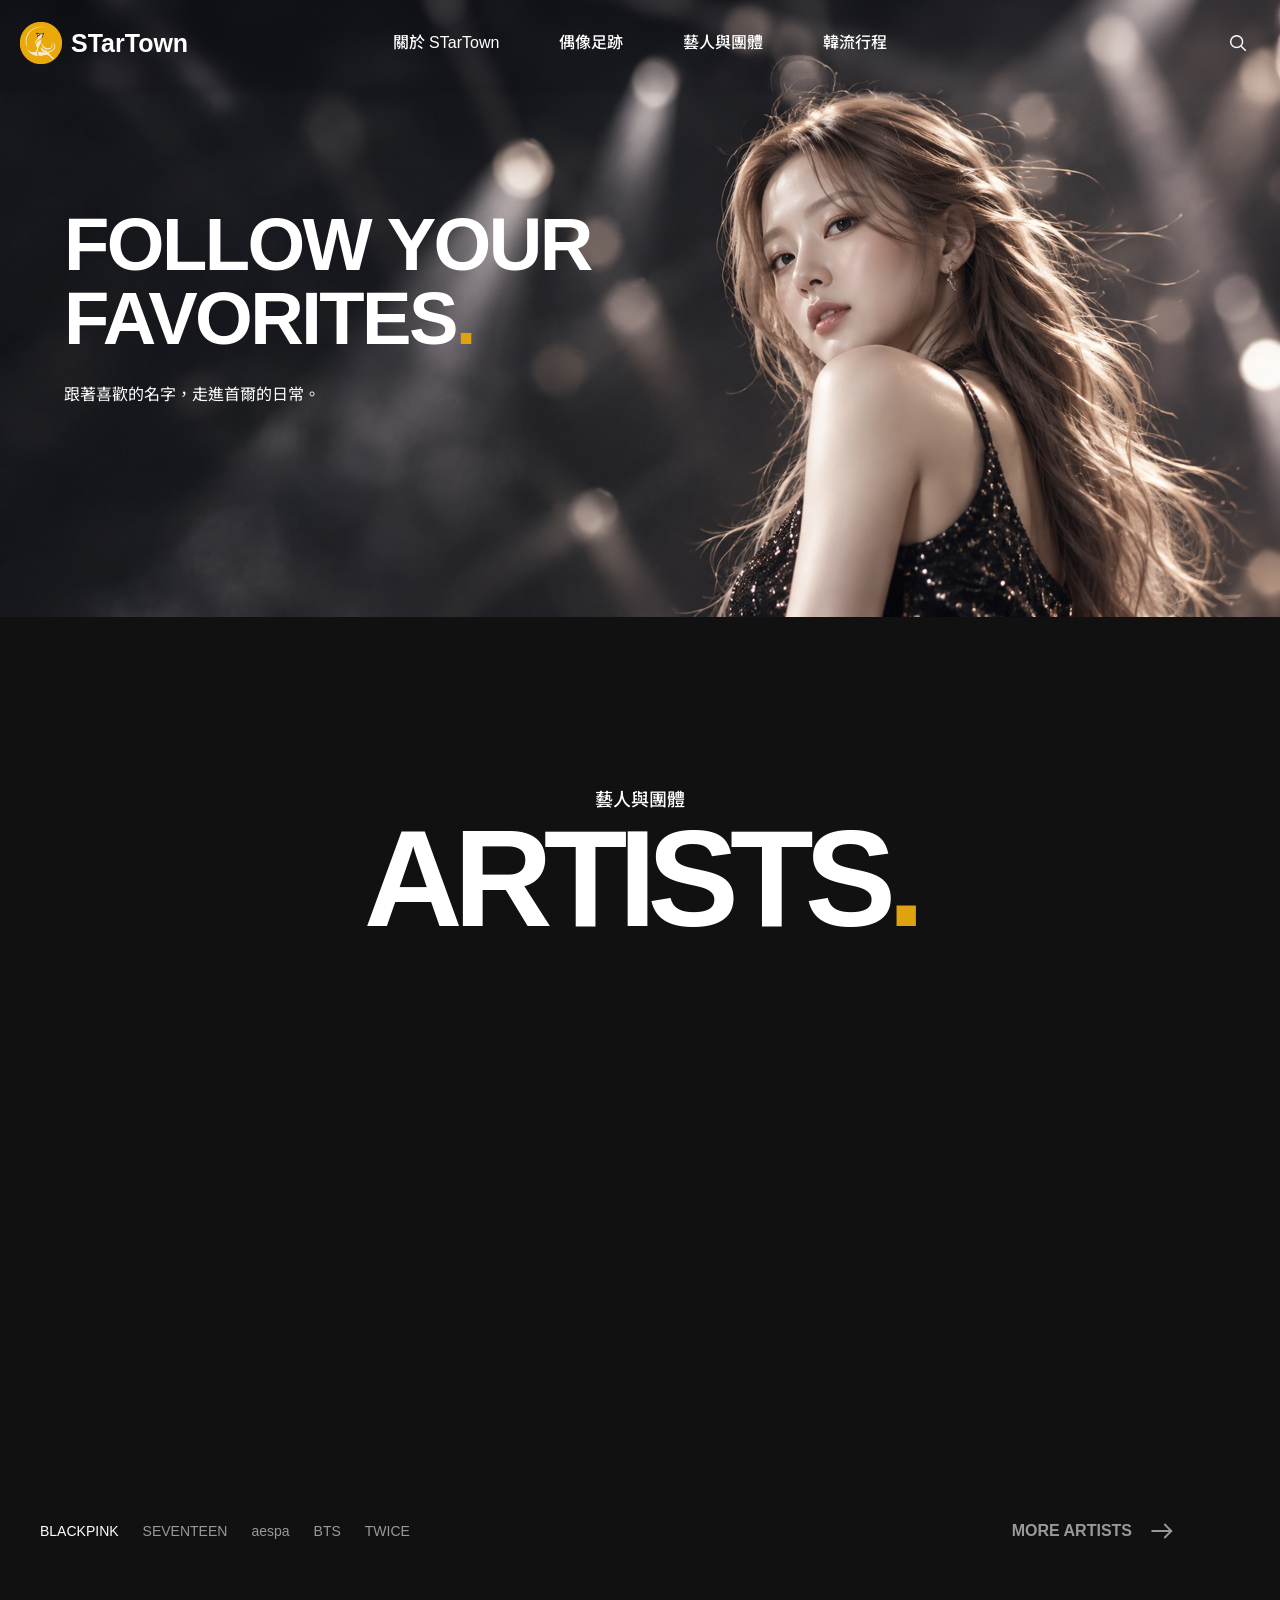
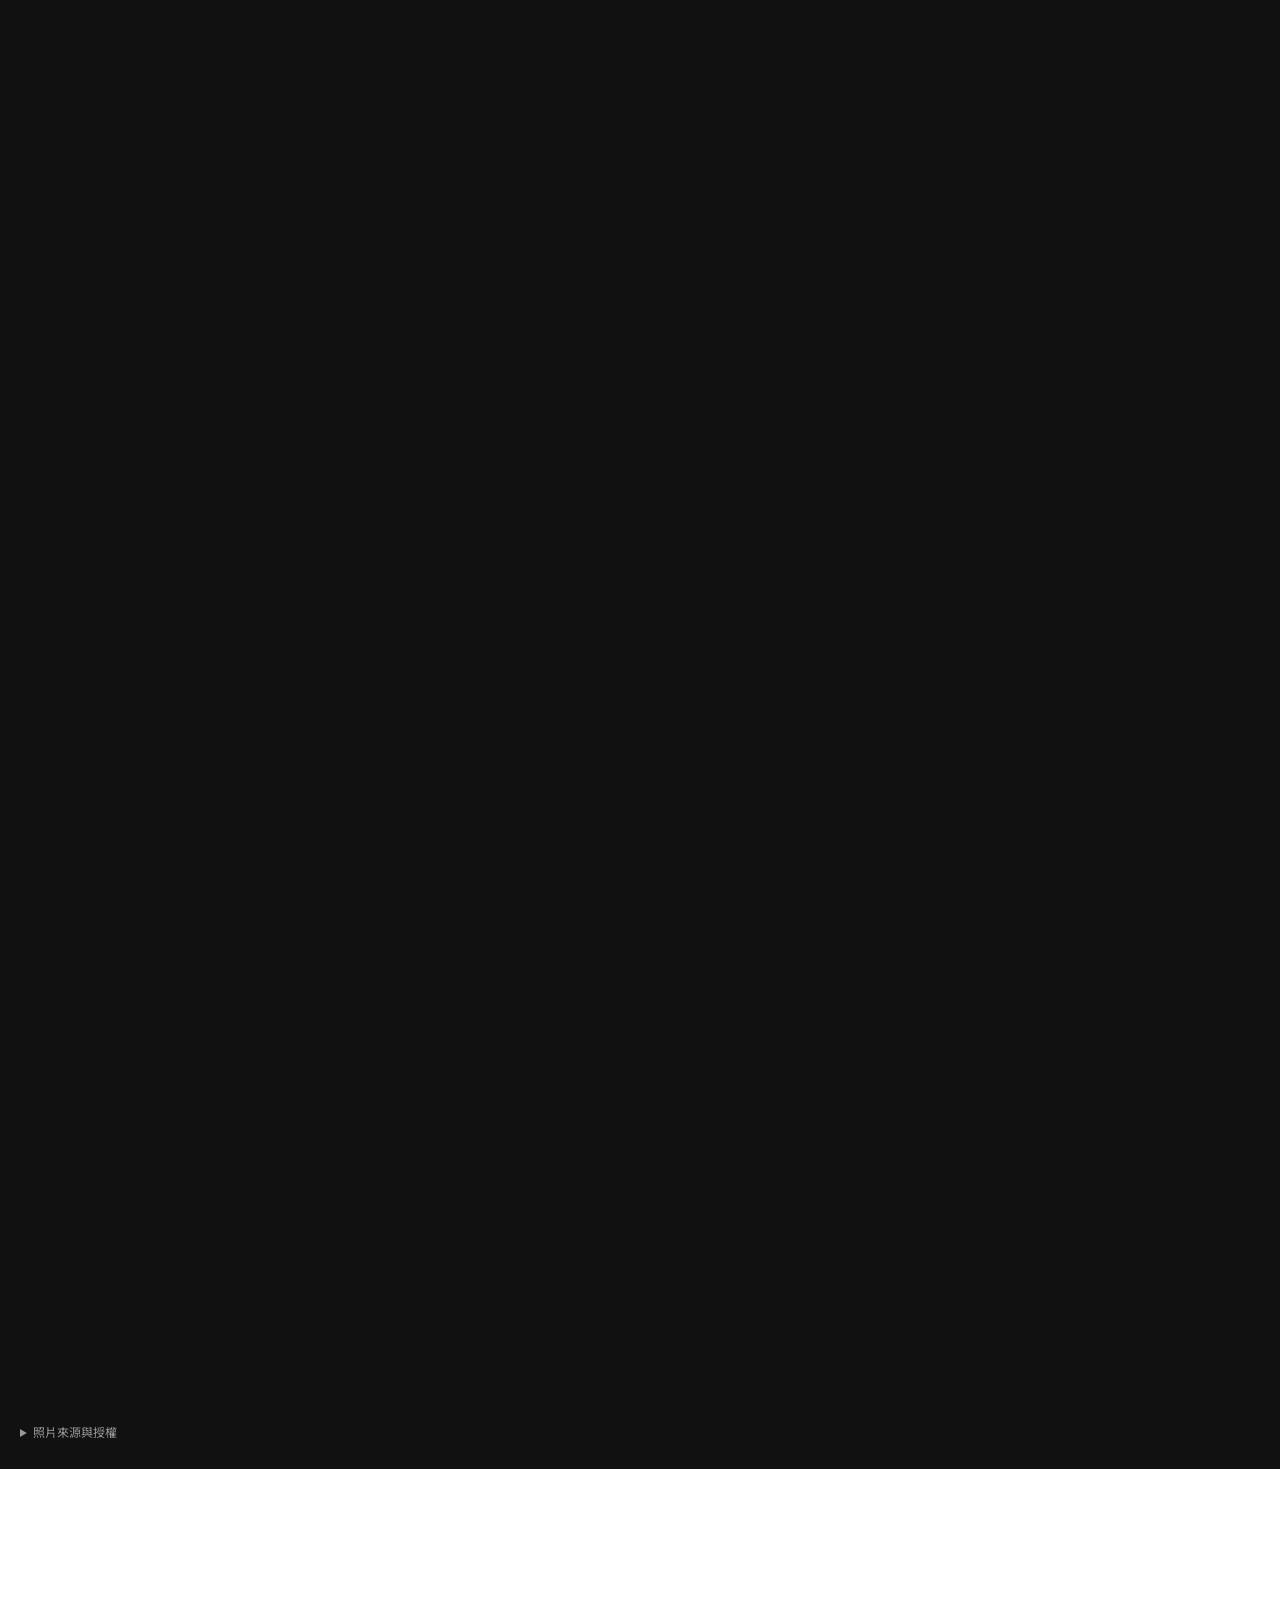
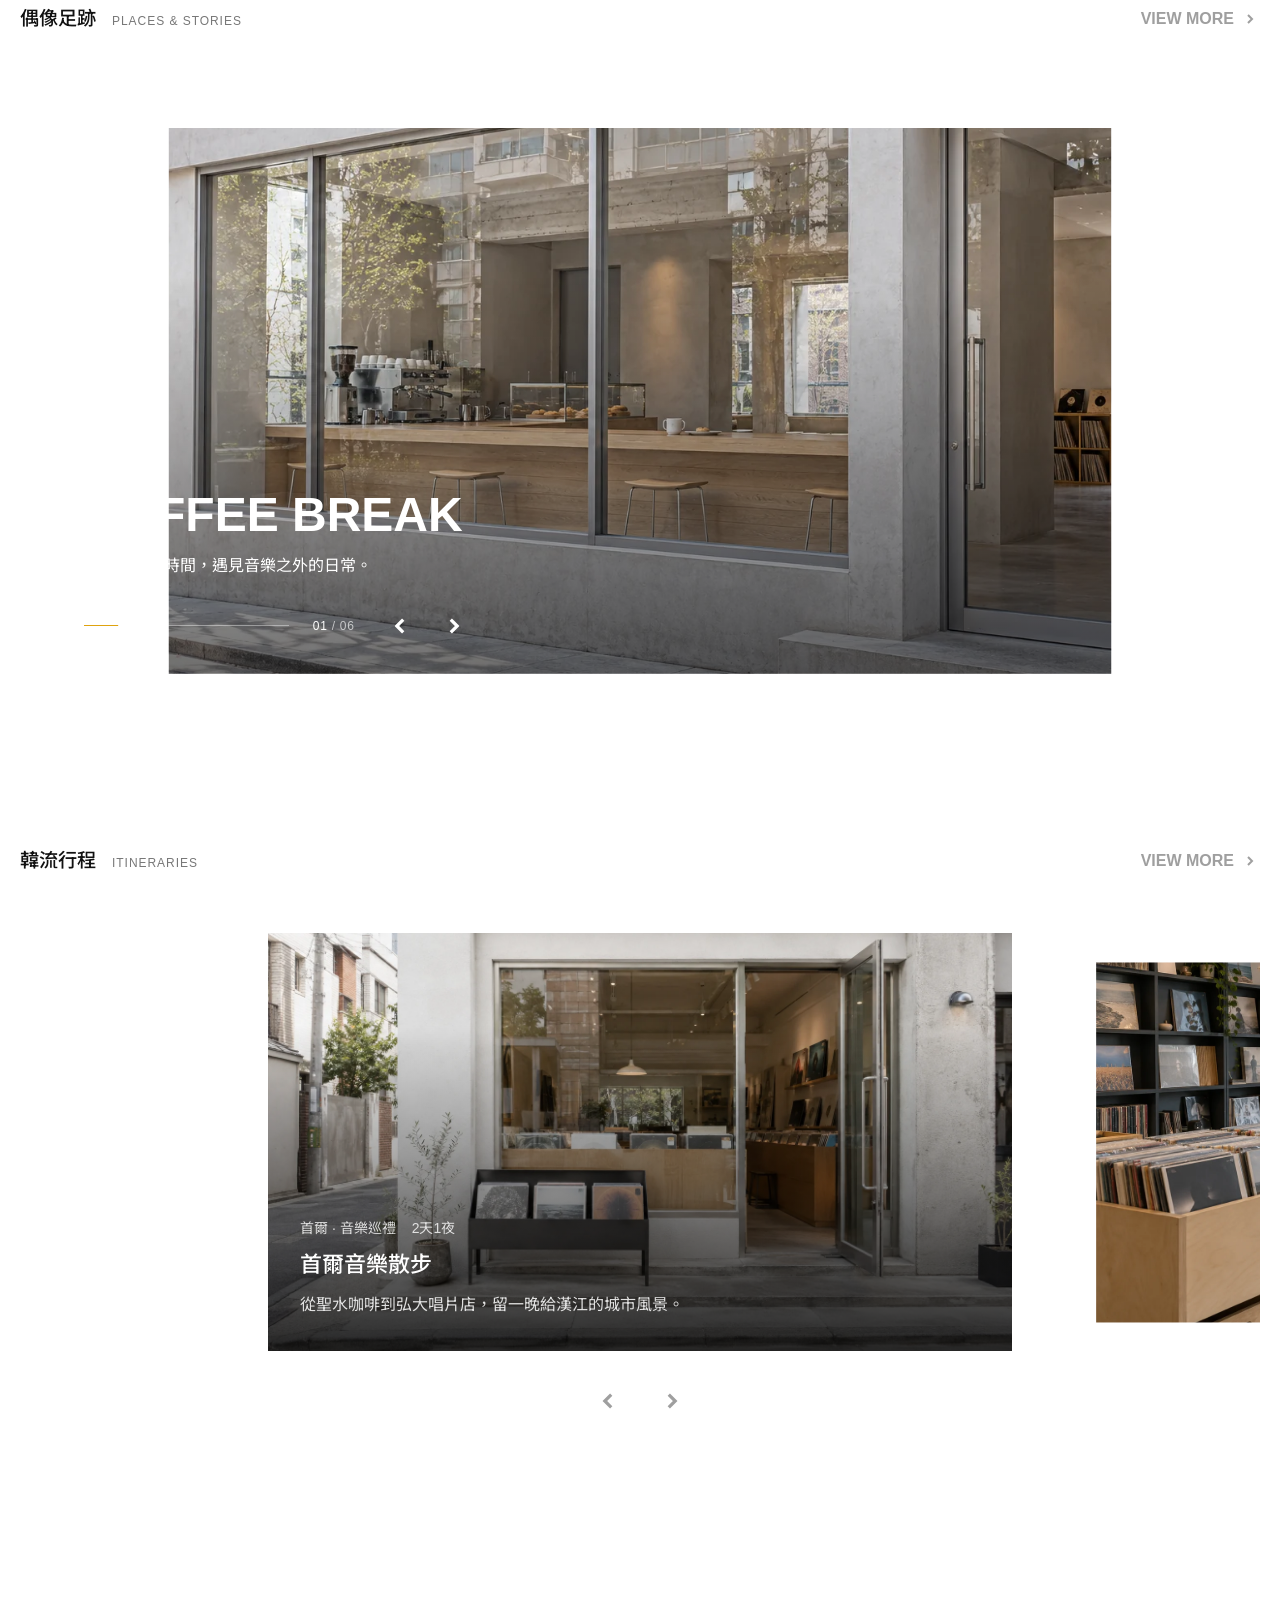
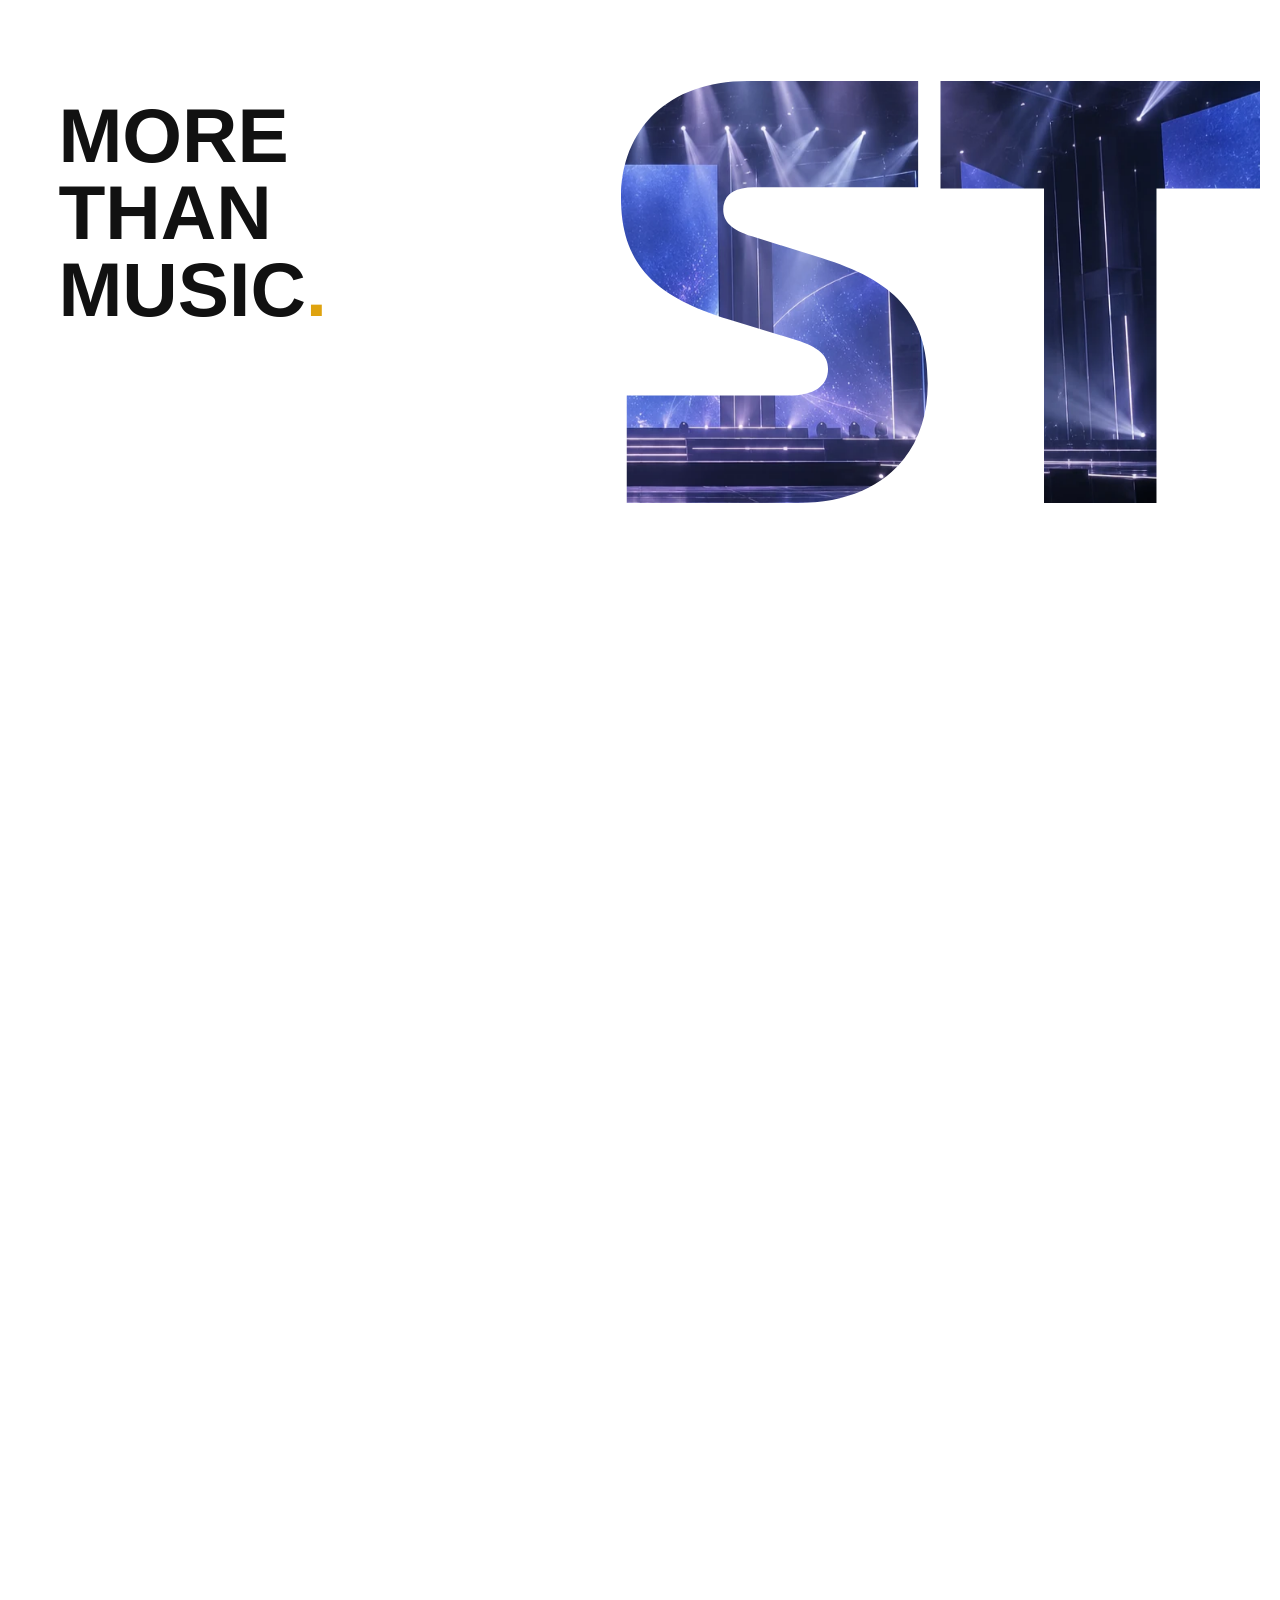
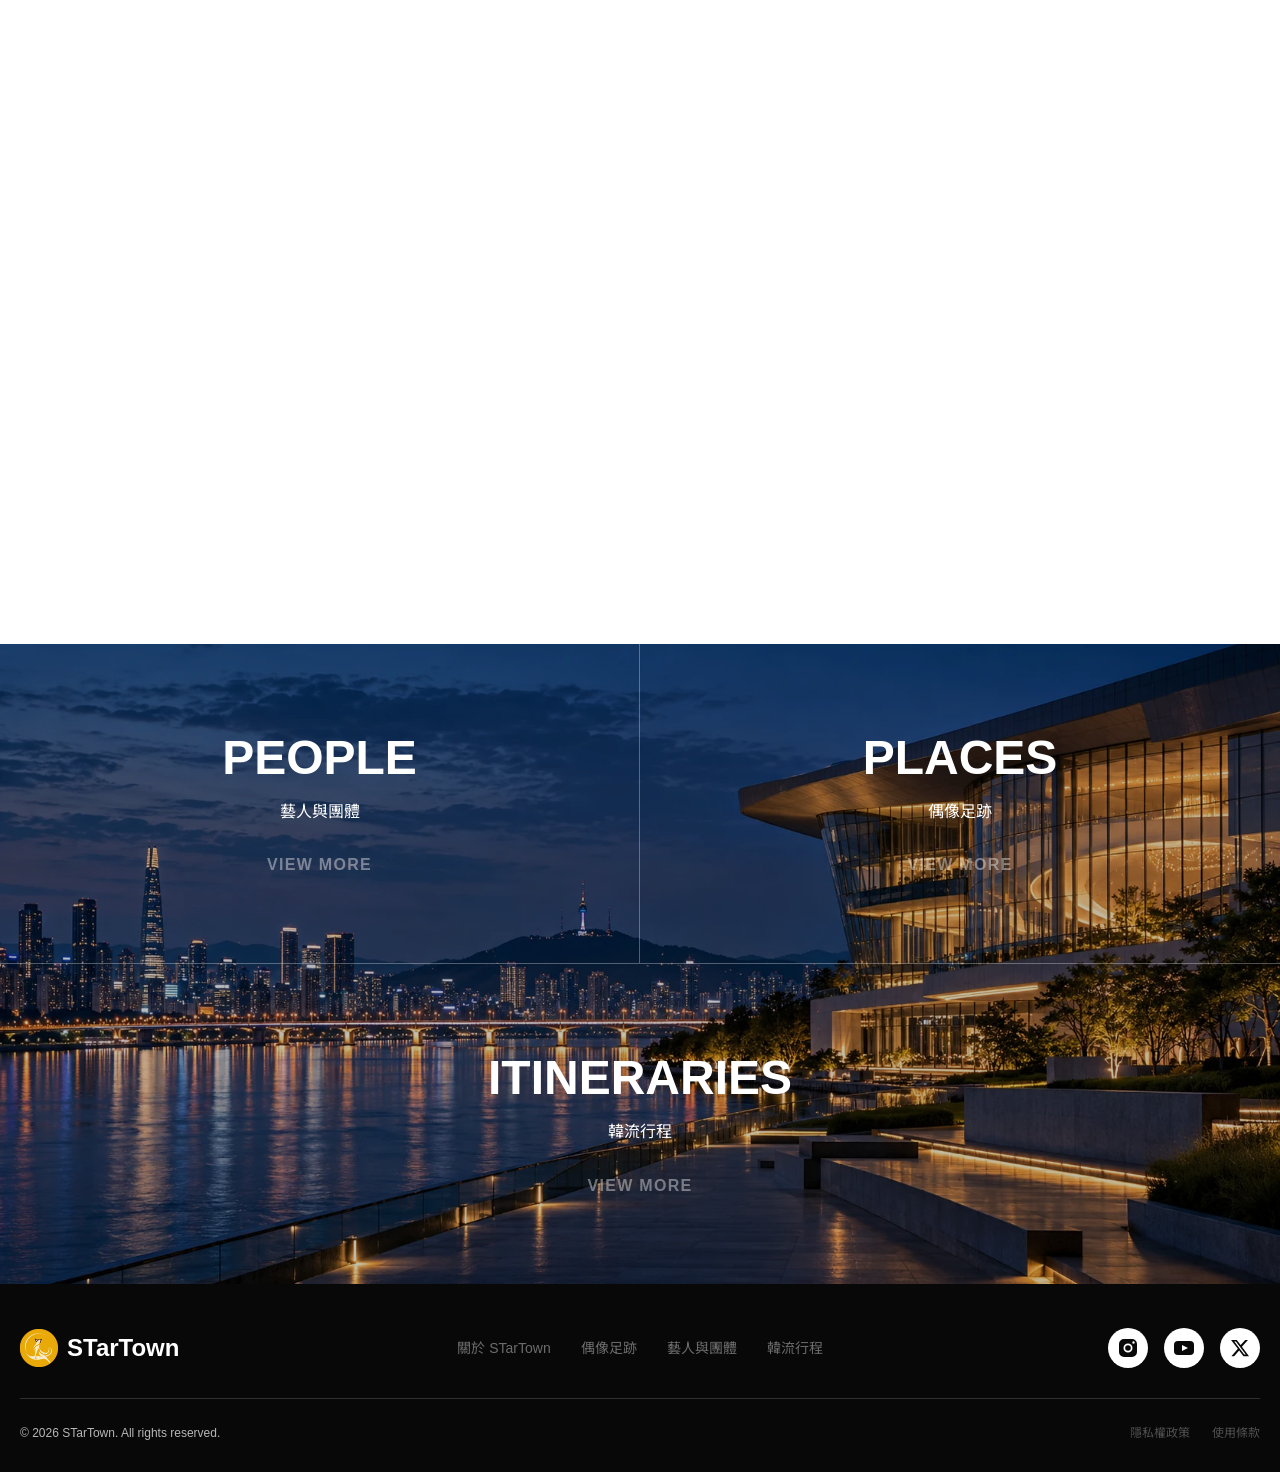
==== index.html @ cb8d9788 "Fix mobile itinerary entrance flicker" ====
<!doctype html>
<!-- Generated from pages/index.html; edit pages/ and templates/, then run npm run build. -->
<html lang="zh-Hant">
<head>
  <meta charset="utf-8">
  <meta name="viewport" content="width=device-width, initial-scale=1">
  <meta name="description" content="STarTown 是關於 K-POP 與韓國文化的內容平台。探索偶像足跡、藝人與團體，以及音樂、城市和日常交織的韓流故事。">
  <meta name="theme-color" content="#ffffff">
  <meta property="og:type" content="website">
  <meta property="og:title" content="STarTown — K-POP on Repeat">
  <meta property="og:description" content="跟著星光，探索韓流日常。音樂、人物與城市，從這裡開始。">
  <meta property="og:image" content="images/home/city.webp">
  <title>STarTown｜K-POP、偶像足跡與韓流文化</title>
  <link rel="icon" href="images/logo.png" type="image/png">
  <link rel="preload" href="images/home/banner.jpg" as="image" fetchpriority="high">
  <link rel="stylesheet" href="css/fonts.css?v=1">
  <link rel="stylesheet" href="css/common.css?v=12">
  <link rel="stylesheet" href="css/cms-header.css?v=28">
  <link rel="stylesheet" href="css/index.css?v=104">
  <link rel="stylesheet" href="css/cms-footer.css?v=11">
  <script src="js/vendor/swiper-bundle.min.js" defer></script>
  <script src="js/vendor/gsap.min.js?v=3.15.0" defer></script>
  <script src="js/vendor/ScrollTrigger.min.js?v=3.15.0" defer></script>
  <script src="js/common.js?v=17" defer></script>
  <script src="js/index.js?v=43" defer></script>
</head>
<body>
  <!-- Shared header: edit this template for every page. -->
  <header class="top-bar" id="top-bar">
    <button class="search-backdrop" type="button" tabindex="-1" aria-hidden="true"></button>
    <nav aria-label="主選單">
      <div class="wrap">
        <div class="logo">
          <a href="#" aria-label="STarTown 首頁"><img src="images/logo.png" width="595" height="595" alt=""><span>STarTown</span></a>
        </div>
        <div class="menu">
          <div class="sjj_nav">
            <ul class="sjj_nav_ul">
              <li><a href="#">關於 STarTown</a></li>
              <li><a href="#">偶像足跡</a></li>
              <li><a href="#">藝人與團體</a></li>
              <li><a href="#">韓流行程</a></li>
            </ul>
          </div>
        </div>
      <form class="search" id="site-search" role="search" action="#" hidden>
        <label class="sr-only" for="site-query">搜尋藝人、地點或行程</label>
        <div class="wrap">
          <div class="search_box">
            <input id="site-query" name="q" type="search" aria-label="搜尋藝人、地點或行程" placeholder="搜尋藝人、地點或行程" autocomplete="off" enterkeyhint="search">
            <button type="submit" aria-label="搜尋"><svg viewBox="0 0 32 24" aria-hidden="true"><path d="M2 12h27M20 3l9 9-9 9"/></svg></button>
            <button class="search-dismiss" type="button" aria-label="關閉搜尋"><svg viewBox="0 0 24 24" aria-hidden="true"><path d="m6 6 12 12M18 6 6 18"/></svg></button>
          </div>
        </div>
      </form>
        <div class="links">
          <div class="links_search">
            <button class="util-btn search-toggle" type="button" aria-label="開啟搜尋" aria-expanded="false" aria-controls="site-search"><svg class="search-icon" viewBox="0 0 24 24" aria-hidden="true"><circle cx="10.5" cy="10.5" r="6.5"/><path d="m15.5 15.5 5 5"/></svg></button>
          </div>
        </div>
      </div>
      <div class="sp_header">
        <button class="sp_nav" type="button" aria-label="開啟選單" aria-expanded="false"><span></span><span></span><span></span></button>
      </div>
    </nav>
  </header>
  <main>
    <section class="banner" aria-label="STarTown 韓流探索">
      <picture><img src="images/home/banner.jpg" width="1942" height="809" alt="深灰舞台光影中，淺棕髮女子回眸的原創韓流時裝形象" fetchpriority="high" decoding="async"></picture>
      <div class="txt">
        <div class="wrap">
          <h1><span><span>FOLLOW YOUR</span></span><span><span>FAVORITES<span class="dot">.</span></span></span></h1>
          <p class="tw">跟著喜歡的名字，走進首爾的日常。</p>
        </div>
      </div>
    </section>
    <section class="ind_A sec">
      <div class="stage">
        <div class="wrap">
          <div class="heading"><h2>藝人與團體</h2><p aria-hidden="true">ARTISTS<span>.</span></p></div>
          <div class="deck" role="group" aria-label="探索藝人與團體">
            <article class="item"><h3>BLACKPINK</h3><p class="sub">Music, style &amp; a world of their own.</p><div class="pic"><img src="images/home/artists/blackpink.webp" width="1600" height="1012" alt="BLACKPINK 彩色團體照" decoding="async" loading="lazy"><img src="images/home/artists/blackpink.webp" width="1600" height="1012" alt="" aria-hidden="true" class="color" decoding="async" loading="lazy"></div><a class="link" href="#" aria-label="認識 BLACKPINK"></a></article>
            <article class="item"><h3>SEVENTEEN</h3><p class="sub">Different voices. One shared rhythm.</p><div class="pic"><img src="images/home/artists/seventeen.webp" width="1107" height="668" alt="SEVENTEEN 彩色團體照" decoding="async" loading="lazy"><img src="images/home/artists/seventeen.webp" width="1107" height="668" alt="" aria-hidden="true" class="color" decoding="async" loading="lazy"></div><a class="link" href="#" aria-label="認識 SEVENTEEN"></a></article>
            <article class="item"><h3>aespa</h3><p class="sub">A new world, beyond the ordinary.</p><div class="pic"><img src="images/home/artists/aespa.webp" width="1600" height="866" alt="aespa 彩色團體照" decoding="async" loading="lazy"><img src="images/home/artists/aespa.webp" width="1600" height="866" alt="" aria-hidden="true" class="color" decoding="async" loading="lazy"></div><a class="link" href="#" aria-label="認識 aespa"></a></article>
            <article class="item"><h3>BTS</h3><p class="sub">Every song begins another story.</p><div class="pic"><img src="images/home/artists/bts.webp" width="1600" height="900" alt="BTS 彩色團體照" decoding="async" loading="lazy"><img src="images/home/artists/bts.webp" width="1600" height="900" alt="" aria-hidden="true" class="color" decoding="async" loading="lazy"></div><a class="link" href="#" aria-label="認識 BTS"></a></article>
            <article class="item"><h3>TWICE</h3><p class="sub">Find a little more joy in every beat.</p><div class="pic"><img src="images/artists/twice.png" width="960" height="647" alt="TWICE 彩色團體照" decoding="async" loading="lazy"><img src="images/artists/twice.png" width="960" height="647" alt="" aria-hidden="true" class="color" decoding="async" loading="lazy"></div><a class="link" href="#" aria-label="認識 TWICE"></a></article>
          </div>
          <div class="foot"><div class="pick" role="group" aria-label="選擇藝人"><button type="button" aria-pressed="true">BLACKPINK</button><button type="button" aria-pressed="false">SEVENTEEN</button><button type="button" aria-pressed="false">aespa</button><button type="button" aria-pressed="false">BTS</button><button type="button" aria-pressed="false">TWICE</button></div><a class="all" href="#"><span>MORE ARTISTS</span><svg viewBox="0 0 24 24" aria-hidden="true"><path d="M3 12h17M14 6l6 6-6 6"/></svg></a></div>
        </div>
      </div>
      <div class="wrap">
        <details class="credits"><summary>照片來源與授權</summary><ul>
          <li>BLACKPINK：© TV10 (티비텐) · <a href="#" rel="noopener noreferrer license">CC BY 3.0</a> · <a href="#" rel="noopener noreferrer">原始來源</a>。等比縮放、WebP 轉檔／版面裁切及輕微色彩、明暗調整。</li>
          <li>BTS：© Dispatch · <a href="#" rel="noopener noreferrer license">CC BY 3.0</a> · <a href="#" rel="noopener noreferrer">原始來源</a>。等比縮放、WebP 轉檔／版面裁切及輕微色彩、明暗調整。</li>
          <li>aespa：© 10Asia · <a href="#" rel="noopener noreferrer license">CC BY 3.0</a> · <a href="#" rel="noopener noreferrer">原始來源</a>。等比縮放、WebP 轉檔／版面裁切及輕微色彩、明暗調整。</li>
          <li>SEVENTEEN：© Seventeen · <a href="#" rel="noopener noreferrer license">CC BY 3.0</a> · <a href="#" rel="noopener noreferrer">原始來源</a>。等比縮放、WebP 轉檔／版面裁切及輕微色彩、明暗調整。</li>
          <li>TWICE：© On the street · <a href="#" rel="noopener noreferrer license">CC BY 3.0</a> · <a href="#" rel="noopener noreferrer">原始來源</a>。等比縮放／版面裁切。</li>
        </ul></details></div>
    </section>
    <section class="ind_B sec">
      <div class="wrap">
        <div class="head"><div class="title"><h2>偶像足跡</h2><p class="en" aria-hidden="true">PLACES &amp; STORIES</p></div><a class="more" href="#"><span>VIEW MORE</span><svg width="20" height="20" viewBox="0 0 20 20" fill="none" aria-hidden="true"><path d="M8 6L12 10L8 14" stroke="currentColor" stroke-width="2"/></svg></a></div>
        <div class="stage">
        <div class="reel swiper" role="region" aria-roledescription="輪播" aria-label="偶像足跡">
          <div class="swiper-wrapper">
<figure class="swiper-slide"><div class="pic"><img src="images/places/soft/cafe-front.webp" width="1536" height="1024" alt="灰白門面與淺木吧台相映的聖水風格咖啡店外觀" loading="lazy" decoding="async"></div><figcaption class="txt"><h3 class="en">COFFEE BREAK</h3><p class="desc">一杯咖啡的時間，遇見音樂之外的日常。</p></figcaption><a class="link" href="#" aria-label="探索聖水的咖啡日常"></a></figure><figure class="swiper-slide"><div class="pic"><img src="images/trips/yeonnam.webp" width="1536" height="1024" alt="柔和日光下延南洞風格的現代街角與小店" loading="lazy" decoding="async"></div><figcaption class="txt"><h3 class="en">SLOW AFTERNOON</h3><p class="desc">轉進綠意環繞的街角，收藏自己的城市節奏。</p></figcaption><a class="link" href="#" aria-label="探索延南洞的午後散步"></a></figure><figure class="swiper-slide"><div class="pic"><img src="images/places/soft/gwanghwamun.webp" width="1536" height="1024" alt="淡灰藍天空下的光化門風格廣場與韓式城門" loading="lazy" decoding="async"></div><figcaption class="txt"><h3 class="en">A CITY TO REMEMBER</h3><p class="desc">沿著喜歡的畫面，發現這座城市不同的樣子。</p></figcaption><a class="link" href="#" aria-label="探索走進熟悉的首爾風景"></a></figure><figure class="swiper-slide"><div class="pic"><img src="images/places/soft/hangang-walk.webp" width="1536" height="1024" alt="柔和日光下的漢江步道、河面與遠方橋梁" loading="lazy" decoding="async"></div><figcaption class="txt"><h3 class="en">AFTER THE MUSIC</h3><p class="desc">從舞台走向城市，留一點時間給河畔的晚風。</p></figcaption><a class="link" href="#" aria-label="探索漢江邊，讓日常慢下來"></a></figure><figure class="swiper-slide"><div class="pic"><img src="images/places/soft/bukchon.webp" width="1536" height="1024" alt="淡色天空下的韓屋屋簷、石牆與安靜巷弄" loading="lazy" decoding="async"></div><figcaption class="txt"><h3 class="en">AROUND THE CORNER</h3><p class="desc">穿過屋簷與石板路，聽見首爾溫柔的聲音。</p></figcaption><a class="link" href="#" aria-label="探索韓屋巷弄裡的日常"></a></figure><figure class="swiper-slide"><div class="pic"><img src="images/places/soft/listening-room.webp" width="1536" height="1024" alt="自然日光照進灰白聆聽空間、木櫃與黑膠唱盤" loading="lazy" decoding="async"></div><figcaption class="txt"><h3 class="en">JUST PRESS PLAY</h3><p class="desc">放一張唱片，慢慢聽見這座城市的聲音。</p></figcaption><a class="link" href="#" aria-label="探索把首爾放進播放清單"></a></figure></div></div>
        <div class="ctrl"><div class="progress" role="progressbar" aria-label="偶像足跡輪播位置" aria-valuemin="1" aria-valuemax="6" aria-valuenow="1"><span></span></div><span class="count"><b>01</b> / 06</span><div class="arrows"><button class="prev" type="button" aria-label="上一個足跡"><svg width="32" height="32" viewBox="0 0 20 20" fill="none" aria-hidden="true"><path d="M8 6L12 10L8 14" stroke="currentColor" stroke-width="2"/></svg></button><button class="next" type="button" aria-label="下一個足跡"><svg width="32" height="32" viewBox="0 0 20 20" fill="none" aria-hidden="true"><path d="M8 6L12 10L8 14" stroke="currentColor" stroke-width="2"/></svg></button></div></div>
        </div>
      </div>
    </section>
    <section class="ind_C sec">
      <div class="wrap">
        <div class="head"><div class="title"><h2>韓流行程</h2><p class="en" aria-hidden="true">ITINERARIES</p></div><a class="more" href="#"><span>VIEW MORE</span><svg width="20" height="20" viewBox="0 0 20 20" fill="none" aria-hidden="true"><path d="M8 6L12 10L8 14" stroke="currentColor" stroke-width="2"/></svg></a></div>
        <div class="rail swiper" role="region" aria-roledescription="輪播" aria-label="韓流行程" tabindex="0">
          <div class="swiper-wrapper">
            <article class="item swiper-slide"><div class="face">
              <div class="pic"><img src="images/trips/record-walk.webp" width="1536" height="1024" alt="柔和日光下的首爾風格唱片店入口與簡潔的唱片陳列" loading="lazy" decoding="async"></div>
              <div class="txt"><p class="meta"><span>首爾 · 音樂巡禮</span><span class="days">2天1夜</span></p><h3>首爾音樂散步</h3><p class="desc">從聖水咖啡到弘大唱片店，留一晚給漢江的城市風景。</p></div>
              <a class="link" href="#" aria-label="查看行程：首爾音樂散步"></a>
            </div></article>
            <article class="item swiper-slide"><div class="face">
              <div class="pic"><img src="images/trips/record-shop.webp" width="1536" height="1024" alt="中性色調的唱片店內部與整齊的黑膠唱片木櫃" loading="lazy" decoding="async"></div>
              <div class="txt"><p class="meta"><span>首爾 · 音樂巡禮</span><span class="days">1日遊</span></p><h3>弘大唱片店巡禮</h3><p class="desc">走訪弘大的唱片店與聆聽空間，用一天收藏首爾的音樂日常。</p></div>
              <a class="link" href="#" aria-label="查看行程：弘大唱片店巡禮"></a>
            </div></article>
            <article class="item swiper-slide"><div class="face">
              <div class="pic"><img src="images/trips/hangang.webp" width="1536" height="1024" alt="淡色暮空下的漢江河面、河岸步道與遠方城市輪廓" loading="lazy" decoding="async"></div>
              <div class="txt"><p class="meta"><span>首爾 · 城市漫遊</span><span class="days">半日遊</span></p><h3>漢江日落半日遊</h3><p class="desc">午後沿著漢江慢慢走，等一場日落，再看河岸亮起燈光。</p></div>
              <a class="link" href="#" aria-label="查看行程：漢江日落半日遊"></a>
            </div></article>
            <article class="item swiper-slide"><div class="face">
              <div class="pic"><img src="images/trips/concert-weekend.webp" width="1536" height="1024" alt="灰藍舞台光下的演唱會觀眾席與遠方舞台" loading="lazy" decoding="async"></div>
              <div class="txt"><p class="meta"><span>首爾 · 音樂巡禮</span><span class="days">2天1夜</span></p><h3>演唱會與首爾週末</h3><p class="desc">把演唱會前後的空檔，安排成一個有咖啡與散步的首爾週末。</p></div>
              <a class="link" href="#" aria-label="查看行程：演唱會與首爾週末"></a>
            </div></article>
            <article class="item swiper-slide"><div class="face">
              <div class="pic"><img src="images/trips/city-trip.webp" width="1536" height="1024" alt="中性日光下的首爾風格城市建築與簡潔露台" loading="lazy" decoding="async"></div>
              <div class="txt"><p class="meta"><span>首爾 · 城市漫遊</span><span class="days">3天2夜</span></p><h3>首爾三日慢旅行</h3><p class="desc">用三天的步調，依序收藏首爾的街區、音樂空間與城市夕景。</p></div>
              <a class="link" href="#" aria-label="查看行程：首爾三日慢旅行"></a>
            </div></article>
            <article class="item swiper-slide"><div class="face">
              <div class="pic"><img src="images/trips/window-cafe.webp" width="1536" height="1024" alt="自然窗光下的咖啡杯、淺色木桌與街景" loading="lazy" decoding="async"></div>
              <div class="txt"><p class="meta"><span>首爾 · 咖啡散步</span><span class="days">1日遊</span></p><h3>首爾窗邊咖啡散步</h3><p class="desc">從窗邊的一杯咖啡出發，沿著附近巷弄走進選物小店。</p></div>
              <a class="link" href="#" aria-label="查看行程：首爾窗邊咖啡散步"></a>
            </div></article>
          </div>
        </div>
        <div class="arrows" role="group" aria-label="行程切換" hidden>
          <button class="prev" type="button" aria-label="上一個行程"><svg width="32" height="32" viewBox="0 0 20 20" fill="none" aria-hidden="true"><path d="M8 6L12 10L8 14" stroke="currentColor" stroke-width="2"/></svg></button>
          <button class="next" type="button" aria-label="下一個行程"><svg width="32" height="32" viewBox="0 0 20 20" fill="none" aria-hidden="true"><path d="M8 6L12 10L8 14" stroke="currentColor" stroke-width="2"/></svg></button>
        </div>
      </div>
    </section>
    <section class="ind_D sec">
      <div class="wrap"><div class="stage"><div class="txt"><h2 class="en"><span>MORE</span><span>THAN</span><span>MUSIC<b class="dot">.</b></span></h2><p class="tw">搜尋藝人足跡，收藏想去的地方。<br>用 STarTown APP 規劃你的韓流旅程。</p><a class="more" href="#"><span>VIEW MORE</span><svg width="20" height="20" viewBox="0 0 20 20" fill="none" aria-hidden="true"><path d="M8 6L12 10L8 14" stroke="currentColor" stroke-width="2"/></svg></a></div><div class="mark swiper" role="img" aria-label="ST 字樣中的韓流音樂與城市日常"><div class="swiper-wrapper"><div class="swiper-slide"><img src="images/home/st-stage.webp" width="1536" height="1024" alt="" loading="lazy" decoding="async"></div><div class="swiper-slide"><img src="images/home/st-vinyl.webp" width="1536" height="1024" alt="" loading="lazy" decoding="async"></div><div class="swiper-slide"><img src="images/home/st-studio.webp" width="1536" height="1024" alt="" loading="lazy" decoding="async"></div></div></div></div></div>
    </section>
    <section class="ind_E" aria-label="探索更多 STarTown">
      <div class="bgs" aria-hidden="true"><img class="active" data-bg="places" src="images/home/city.webp" width="1672" height="941" alt="" loading="lazy" decoding="async"><img data-bg="people" src="images/home/footer-sound.webp" width="1672" height="941" alt="" loading="lazy" decoding="async"><img data-bg="stories" src="images/home/footer-culture.webp" width="1672" height="941" alt="" loading="lazy" decoding="async"></div>
      <div class="grid"><article class="item" data-scene="people"><div class="txt"><h2 class="en">PEOPLE</h2><p>藝人與團體</p><span class="view">VIEW MORE</span></div><a class="link" href="#" aria-label="探索藝人與團體"></a></article><article class="item" data-scene="places"><div class="txt"><h2 class="en">PLACES</h2><p>偶像足跡</p><span class="view">VIEW MORE</span></div><a class="link" href="#" aria-label="探索偶像足跡"></a></article><article class="item" data-scene="stories"><div class="txt"><h2 class="en">ITINERARIES</h2><p>韓流行程</p><span class="view">VIEW MORE</span></div><a class="link" href="#" aria-label="探索韓流行程"></a></article></div>
    </section>
  </main>
  <footer class="cms-footer">
    <div class="wrap">
      <div class="grid">
        <a class="logo" href="#" aria-label="STarTown 首頁"><img src="images/logo.png" width="595" height="595" alt=""><span>STarTown</span></a>
        <div class="menu" role="group" aria-label="頁尾選單"><a href="#">關於 STarTown</a><a href="#">偶像足跡</a><a href="#">藝人與團體</a><a href="#">韓流行程</a></div>
        <div class="social">
          <a href="#" aria-label="Instagram"><svg viewBox="0 0 24 24" aria-hidden="true"><path fill-rule="evenodd" d="M8 3h8a5 5 0 0 1 5 5v8a5 5 0 0 1-5 5H8a5 5 0 0 1-5-5V8a5 5 0 0 1 5-5ZM16.5 12a4.5 4.5 0 1 0-9 0 4.5 4.5 0 1 0 9 0ZM18.7 6.5a1.2 1.2 0 1 0-2.4 0 1.2 1.2 0 1 0 2.4 0Z"/><circle cx="12" cy="12" r="2.8"/></svg></a>
          <a href="#" aria-label="YouTube"><svg viewBox="0 0 24 24" aria-hidden="true"><path fill-rule="evenodd" d="M6 5h12a4 4 0 0 1 4 4v6a4 4 0 0 1-4 4H6a4 4 0 0 1-4-4V9a4 4 0 0 1 4-4Zm4 4v6l6-3-6-3Z"/></svg></a>
          <a href="#" aria-label="X" class="twitter"><svg viewBox="0 0 24 24" aria-hidden="true"><path fill-rule="evenodd" d="M18.244 2.25h3.308l-7.227 8.26 8.502 11.24H16.17l-5.214-6.817-5.967 6.817H1.68l7.73-8.835L1.254 2.25H8.08l4.713 6.231 5.451-6.231ZM17.083 19.77h1.833L7.084 4.126H5.117Z"/></svg></a>
        </div>
      </div>
      <div class="legal"><small>© 2026 STarTown. All rights reserved.</small><div><a href="#">隱私權政策</a><a href="#">使用條款</a></div></div>
    </div>
  </footer>
  <a class="goTop" href="#" aria-label="回到頁首" hidden>
    <span class="label" aria-hidden="true"><svg viewBox="0 0 24 24"><path d="M12 20V4M5 11l7-7 7 7"/></svg><span>TOP</span></span>
  </a>
</body>
</html>
---- css/fonts.css ----
/* Noto Sans TC variable 100–900, official Google Fonts Unicode subsets.
   Local files: fonts/noto/. License: fonts/noto/OFL.txt. */
@font-face {
  font-family: 'Noto Sans TC';
  font-style: normal;
  font-weight: 100 900;
  font-display: swap;
  src: url(../fonts/noto/noto-001.woff2) format('woff2');
  unicode-range: U+3401, U+3441, U+34fe, U+3502, U+3578, U+3585, U+35b8, U+35d8, U+35f1, U+3614, U+361b, U+361d, U+372e, U+3737, U+3757, U+3769, U+3909, U+3915, U+39c1, U+39cc, U+39ce, U+39d2, U+39e1, U+39e3, U+39fb, U+39fe, U+3a11, U+3a28, U+3a2a, U+3a3b, U+3a46, U+3a90, U+3b39, U+3c35, U+3d18-3d19, U+3dee, U+3e10, U+3e30, U+3f13, U+3f4e, U+3f80, U+3f8a, U+3ff8, U+4010, U+402f, U+4034, U+406f, U+40d7, U+4180, U+41f6, U+4204, U+4242, U+4308, U+4599, U+45b3, U+45c1, U+45c6, U+45d0, U+4606, U+4625, U+463c, U+479a, U+47d3, U+47d8, U+47e9, U+4821, U+488d, U+48a2, U+4acc, U+4bcb, U+4c85, U+4f28, U+502f, U+50aa, U+50eb, U+5111, U+5133, U+5210, U+521c, U+527a, U+527e, U+52e5, U+52fc, U+5327, U+5467, U+54ef, U+54f1, U+54f9, U+5529, U+558c, U+5593, U+55a2, U+55a4, U+55cb, U+5610, U+5677, U+56be, U+571d, U+5749, U+5771, U+579e, U+5860, U+5945, U+5952, U+5a78, U+5c67, U+5eb0, U+60bf, U+61a2, U+6250, U+6274, U+6277, U+6290, U+62c1, U+6303, U+6314-6315, U+6329, U+6331, U+6333, U+6354, U+6358-6359, U+635d, U+637e, U+639c-639d, U+63c7, U+63cb-63cc, U+63d9, U+63e2, U+63eb;
}
@font-face {
  font-family: 'Noto Sans TC';
  font-style: normal;
  font-weight: 100 900;
  font-display: swap;
  src: url(../fonts/noto/noto-002.woff2) format('woff2');
  unicode-range: U+63ec, U+63fb, U+6419, U+641d, U+6424, U+6429, U+645d, U+6471, U+6486, U+648d, U+648f, U+64a8, U+64c9, U+64db, U+64fd, U+650b, U+650e, U+6515, U+6546, U+654b, U+6568, U+6571, U+6712, U+67eb, U+683f, U+684a, U+684d, U+686e, U+6878, U+68b9, U+690a, U+697b, U+6a20, U+6a42, U+6b41, U+6b95, U+6b97, U+6c8a, U+6c95, U+6ccf, U+6e62, U+6ed2, U+6f16, U+6fa9, U+7033, U+7047, U+70a3, U+70cc, U+70f0, U+70f3, U+714f, U+7161, U+719d, U+71a5, U+71b0, U+71bb, U+71c2, U+71d6, U+7227, U+725a, U+7278, U+7285, U+730c, U+75b6, U+75ba, U+75da, U+75e1, U+7657, U+7660, U+7721, U+77a8, U+7804, U+781b, U+785e, U+7869, U+78ab, U+78df, U+7924, U+79e5, U+79ee, U+7a34, U+7a9e, U+7ab5, U+7af3, U+7af5, U+7b12, U+7c85, U+7c9e, U+7ccb, U+7d5a, U+7ddf, U+7dea, U+7e12, U+7e16, U+7e4f, U+7e77, U+7f76, U+7fcd, U+7ff8, U+801e, U+806c, U+80a8, U+80d0, U+80d8, U+80ee, U+80f2, U+8161, U+8181, U+818b, U+818e, U+81ad, U+81c1, U+81fd, U+834d, U+83e3, U+8573, U+85b8, U+85c3, U+867c, U+86bb, U+8705, U+8752, U+875b, U+8779, U+8794-8795, U+87b7, U+8818, U+8940, U+8a04, U+8a4f, U+8b3c, U+8b40, U+8c4d;
}
@font-face {
  font-family: 'Noto Sans TC';
  font-style: normal;
  font-weight: 100 900;
  font-display: swap;
  src: url(../fonts/noto/noto-003.woff2) format('woff2');
  unicode-range: U+8c6d, U+8d0c, U+8d92, U+8dc1, U+8dc8, U+8dcd, U+8dd4-8dd5, U+8dd9, U+8e1c, U+8e58, U+8e73, U+8e7d, U+8e98, U+8ebd, U+8ec1, U+9029, U+9070, U+9147, U+91b9, U+9202, U+9254, U+9311, U+9595, U+96fa, U+9757, U+9815, U+999d, U+99a6, U+9abf, U+9b16, U+9b1e, U+9b6c, U+9b98, U+9ba1, U+9bbb, U+9c07, U+9c17, U+9d41, U+9d64, U+9d7b, U+9ddd, U+9eb6, U+9ed7, U+9f46, U+9f56, U+9f74, U+9f7b, U+2028e, U+203b7, U+20546-20547, U+20584, U+205fb, U+20731, U+207a9, U+207ad, U+20803, U+2081d, U+20895, U+20bd7, U+20cbf, U+21883, U+21cde, U+22399, U+22ab1, U+22ae6, U+22bed, U+22bfe, U+22c64, U+22cb4, U+22cb8, U+22cc6, U+22cea, U+22d80, U+22f0c, U+22f1b, U+23073, U+236ee, U+23b88, U+23ca9, U+23ef8, U+23f0e, U+241ac, U+24259, U+242b6, U+2430d, U+24352, U+24419, U+24430, U+24605, U+2479a, U+24c8d, U+24d83, U+24e01, U+24e31, U+24e85, U+24eaa, U+2524c, U+2531a, U+25349, U+25435, U+25bdf, U+25be5, U+25c14, U+25d0a, U+25e86, U+2624e, U+26293, U+26706, U+267ea, U+2725f, U+27285, U+27304, U+27a63, U+27b99, U+27ef4, U+27fec, U+27ff3, U+280be-280bf, U+280f0, U+28154, U+28468, U+28487, U+28891, U+2947e, U+296a8, U+296e9, U+29704, U+29730, U+29d71, U+29e19, U+29e36;
}
@font-face {
  font-family: 'Noto Sans TC';
  font-style: normal;
  font-weight: 100 900;
  font-display: swap;
  src: url(../fonts/noto/noto-004.woff2) format('woff2');
  unicode-range: U+1f921-1f930, U+1f932-1f935, U+1f937-1f939, U+1f940-1f944, U+1f947-1f94a, U+1f950-1f95f, U+1f962-1f967, U+1f969-1f96a, U+1f980-1f981, U+1f984-1f98d, U+1f990-1f992, U+1f994-1f996, U+1f9c0, U+1f9d0, U+1f9d2, U+1f9d4, U+1f9d6, U+1f9d8, U+1f9da, U+1f9dc-1f9dd, U+1f9df-1f9e2, U+1f9e5-1f9e6, U+20024, U+20487, U+20779, U+20c41, U+20c78, U+20d71, U+20e98, U+20ef9, U+2107b, U+210c1, U+22c51, U+233b4, U+24a12, U+2512b, U+2546e, U+25683, U+267cc, U+269f2, U+27657, U+282e2, U+2898d, U+29d5a, U+f0001-f0005, U+f0019, U+f009b, U+f0101-f0104, U+f012b, U+f01ba, U+f01d6, U+f0209, U+f0217, U+f0223-f0224, U+fc355, U+fe327, U+fe517, U+feb97, U+fffb4;
}
@font-face {
  font-family: 'Noto Sans TC';
  font-style: normal;
  font-weight: 100 900;
  font-display: swap;
  src: url(../fonts/noto/noto-005.woff2) format('woff2');
  unicode-range: U+ff78-ff7e, U+ff80-ff86, U+ff89-ff94, U+ff97-ff9e, U+ffb9, U+ffe0-ffe3, U+ffe9, U+ffeb, U+ffed, U+fffc, U+1d7c7, U+1f004, U+1f0cf, U+1f141-1f142, U+1f150, U+1f154, U+1f158, U+1f15b, U+1f15d-1f15e, U+1f162-1f163, U+1f170-1f171, U+1f174, U+1f177-1f178, U+1f17d-1f17f, U+1f192-1f195, U+1f197-1f19a, U+1f1e6-1f1f5, U+1f1f7-1f1ff, U+1f21a, U+1f22f, U+1f232-1f237, U+1f239-1f23a, U+1f250-1f251, U+1f300, U+1f302-1f319;
}
@font-face {
  font-family: 'Noto Sans TC';
  font-style: normal;
  font-weight: 100 900;
  font-display: swap;
  src: url(../fonts/noto/noto-006.woff2) format('woff2');
  unicode-range: U+fa0a, U+fa0c, U+fa11, U+fa17, U+fa19, U+fa1b, U+fa1d, U+fa26, U+fa2c, U+fb01, U+fdfc, U+fe0e, U+fe33-fe36, U+fe38-fe44, U+fe49-fe51, U+fe54, U+fe56-fe57, U+fe59-fe5c, U+fe5f-fe6a, U+fe8e, U+fe92-fe93, U+feae, U+fecb-fecc, U+fee0, U+feec, U+fef3, U+ff04, U+ff07, U+ff26-ff2c, U+ff31-ff32, U+ff35-ff37, U+ff39-ff3a, U+ff3c, U+ff3e-ff5b, U+ff5d, U+ff61-ff65, U+ff67-ff68, U+ff6a, U+ff6c-ff77;
}
@font-face {
  font-family: 'Noto Sans TC';
  font-style: normal;
  font-weight: 100 900;
  font-display: swap;
  src: url(../fonts/noto/noto-007.woff2) format('woff2');
  unicode-range: U+f78a-f78c, U+f78e, U+f792-f796, U+f798, U+f79c, U+f7f5, U+f812, U+f815, U+f876, U+f8f5, U+f8f8, U+f8ff, U+f901-f902, U+f904, U+f906, U+f909-f90a, U+f90f, U+f914, U+f918-f919, U+f91b, U+f91d, U+f91f, U+f923, U+f925, U+f92d-f92f, U+f934, U+f937-f938, U+f93d, U+f93f, U+f941, U+f949, U+f94c, U+f94e-f94f, U+f95a, U+f95d-f95e, U+f961-f963, U+f965-f970, U+f974, U+f976-f97a, U+f97c, U+f97e-f97f, U+f981, U+f983, U+f988, U+f98a, U+f98c, U+f98e, U+f996-f997, U+f999-f99a, U+f99c, U+f99f-f9a0, U+f9a3, U+f9a8, U+f9ad, U+f9b2-f9b6, U+f9b9-f9ba, U+f9bd-f9be, U+f9c1, U+f9c4, U+f9c7, U+f9ca, U+f9cd, U+f9d0-f9d1, U+f9d3-f9d4, U+f9d7-f9d8, U+f9dc-f9dd, U+f9df-f9e1, U+f9e4, U+f9e8-f9ea, U+f9f4, U+f9f6-f9f7, U+f9f9-f9fa, U+f9fc-fa01, U+fa03-fa04, U+fa06, U+fa08-fa09;
}
@font-face {
  font-family: 'Noto Sans TC';
  font-style: normal;
  font-weight: 100 900;
  font-display: swap;
  src: url(../fonts/noto/noto-008.woff2) format('woff2');
  unicode-range: U+9ee5, U+9ee7, U+9eee, U+9ef3-9ef4, U+9ef6-9ef7, U+9ef9, U+9efb-9efd, U+9eff, U+9f07-9f09, U+9f10, U+9f14-9f15, U+9f19, U+9f22, U+9f29, U+9f2c, U+9f2f, U+9f31, U+9f34, U+9f37, U+9f39, U+9f3d-9f3e, U+9f41, U+9f4c-9f50, U+9f54, U+9f57, U+9f59, U+9f5c, U+9f5f-9f60, U+9f62-9f63, U+9f66-9f67, U+9f6a, U+9f6c, U+9f72, U+9f76-9f77, U+9f7f, U+9f84-9f85, U+9f88, U+9f8e, U+9f91, U+9f94-9f96, U+9f98, U+9f9a-9f9b, U+9f9f-9fa0, U+9fa2, U+9fa4, U+9ff0-9fff, U+a1f4, U+a4b0-a4b1, U+a4b3, U+a9c1-a9c2, U+aa31, U+ab34, U+ac00-ac01, U+ac04, U+ac08, U+ac10-ac11, U+ac13-ac16, U+ac19, U+ac1c-ac1d, U+ac24, U+ac70-ac71, U+ac74, U+ac77-ac78, U+ac80-ac81, U+ac83, U+ac8c, U+ac90, U+aca0, U+aca8-aca9, U+acac, U+acb0, U+acb8-acb9, U+acbc-acbd, U+acc1, U+acc4, U+ace0-ace1, U+ace4, U+ace8, U+acf0-acf1, U+acf3, U+acf5, U+acfc;
}
@font-face {
  font-family: 'Noto Sans TC';
  font-style: normal;
  font-weight: 100 900;
  font-display: swap;
  src: url(../fonts/noto/noto-009.woff2) format('woff2');
  unicode-range: U+9d77, U+9d7a, U+9d7e, U+9d87, U+9d89, U+9d8f, U+9d91-9d93, U+9d96, U+9d98, U+9d9a, U+9da1-9da2, U+9da5, U+9da9, U+9dab-9dac, U+9db1-9db2, U+9db5, U+9db9-9dbc, U+9dbf-9dc2, U+9dc4, U+9dc7-9dc9, U+9dd3, U+9dd6, U+9dd9-9dda, U+9dde-9ddf, U+9de2, U+9de5-9de6, U+9de8, U+9def-9df0, U+9df2-9df4, U+9df8, U+9dfa, U+9dfd, U+9dff, U+9e02, U+9e07, U+9e0a, U+9e11, U+9e15, U+9e18, U+9e1a-9e1b, U+9e1d-9e1e, U+9e20-9e23, U+9e25-9e26, U+9e2d, U+9e2f, U+9e33, U+9e35, U+9e3d-9e3f, U+9e42-9e43, U+9e45, U+9e48-9e4a, U+9e4c, U+9e4f, U+9e51, U+9e55, U+9e64, U+9e66, U+9e6b, U+9e6d-9e6e, U+9e70, U+9e73, U+9e75, U+9e78, U+9e80-9e83, U+9e87-9e88, U+9e8b-9e8c, U+9e90-9e91, U+9e93, U+9e96, U+9e9d, U+9ea1, U+9ea4, U+9ea6, U+9ea9-9eab, U+9ead, U+9eaf, U+9eb4, U+9eb7-9eba, U+9ebe-9ebf, U+9ecc-9ecd, U+9ed0, U+9ed2, U+9ed4, U+9ed9-9eda, U+9edc-9edd, U+9edf-9ee0, U+9ee2;
}
@font-face {
  font-family: 'Noto Sans TC';
  font-style: normal;
  font-weight: 100 900;
  font-display: swap;
  src: url(../fonts/noto/noto-010.woff2) format('woff2');
  unicode-range: U+9bf0-9bf1, U+9bf5, U+9bf7, U+9bf9, U+9bfd, U+9bff, U+9c02, U+9c06, U+9c08-9c0a, U+9c0d, U+9c10, U+9c12-9c13, U+9c15, U+9c1c, U+9c1f, U+9c21, U+9c23-9c25, U+9c28-9c29, U+9c2d-9c2e, U+9c31-9c33, U+9c35-9c37, U+9c39-9c3b, U+9c3d-9c3e, U+9c40, U+9c42, U+9c45-9c49, U+9c52, U+9c54, U+9c56, U+9c58-9c5a, U+9c5d, U+9c5f-9c60, U+9c63, U+9c67-9c68, U+9c72, U+9c75, U+9c78, U+9c7a-9c7c, U+9c7f-9c81, U+9c87-9c88, U+9c8d, U+9c91, U+9c94, U+9c97, U+9c9b, U+9ca4, U+9ca8, U+9cab, U+9cad, U+9cb1-9cb3, U+9cb6-9cb8, U+9cc4-9cc5, U+9ccc-9ccd, U+9cd5-9cd7, U+9cdd-9cdf, U+9ce7, U+9ce9, U+9cee-9cf0, U+9cf2, U+9cfc-9cfe, U+9d03, U+9d06-9d08, U+9d0e, U+9d10, U+9d12, U+9d15, U+9d17, U+9d1d-9d1f, U+9d23, U+9d2b, U+9d2f-9d30, U+9d34, U+9d37, U+9d3d, U+9d42, U+9d50, U+9d52-9d53, U+9d59, U+9d5c, U+9d5e-9d61, U+9d6a, U+9d6f-9d70;
}
@font-face {
  font-family: 'Noto Sans TC';
  font-style: normal;
  font-weight: 100 900;
  font-display: swap;
  src: url(../fonts/noto/noto-011.woff2) format('woff2');
  unicode-range: U+9a87, U+9a8a-9a8b, U+9a8f-9a91, U+9a97, U+9a9a, U+9a9e, U+9aa0-9aa1, U+9aa4-9aa5, U+9aaf-9ab1, U+9ab6-9ab7, U+9ab9-9aba, U+9abe, U+9ac0-9ac5, U+9ac8, U+9acb-9acc, U+9ace-9acf, U+9ad1, U+9ad5-9ad7, U+9ad9, U+9adf, U+9ae1, U+9ae3, U+9aea-9aeb, U+9aed, U+9aef, U+9af2, U+9af4, U+9af9, U+9afb, U+9afd, U+9b03-9b04, U+9b08, U+9b13, U+9b18, U+9b1f, U+9b22-9b23, U+9b28-9b2a, U+9b2c-9b30, U+9b32, U+9b3b, U+9b43, U+9b46-9b49, U+9b4b-9b4e, U+9b51, U+9b55, U+9b58, U+9b5b, U+9b5e-9b60, U+9b63, U+9b68-9b69, U+9b74, U+9b7d, U+9b80-9b81, U+9b83-9b84, U+9b87-9b88, U+9b8a-9b8b, U+9b8d-9b8e, U+9b90, U+9b92-9b95, U+9b97, U+9b9f-9ba0, U+9ba2-9ba3, U+9ba8, U+9bab, U+9bb0, U+9bb8, U+9bc0-9bc1, U+9bc3, U+9bc6-9bc8, U+9bd3-9bd7, U+9bd9, U+9bdb, U+9bdd, U+9be1-9be2, U+9be4-9be5, U+9be7, U+9bea, U+9bed-9bee;
}
@font-face {
  font-family: 'Noto Sans TC';
  font-style: normal;
  font-weight: 100 900;
  font-display: swap;
  src: url(../fonts/noto/noto-012.woff2) format('woff2');
  unicode-range: U+993c-9940, U+9943-9944, U+9948-994a, U+994c-994e, U+9951, U+9954, U+995c, U+995e-995f, U+9961-9962, U+9965, U+9968, U+996a, U+996d-9972, U+9975-9976, U+997a, U+997c, U+997f-9980, U+9984-9985, U+9988, U+998b, U+998d, U+998f, U+9992, U+9994-9995, U+9997-9998, U+999c, U+999e, U+99a0-99a1, U+99ab, U+99af, U+99b1, U+99b4, U+99b9, U+99c4-99c6, U+99cf, U+99d1-99d2, U+99d4, U+99d6, U+99d8-99d9, U+99df, U+99e1-99e2, U+99e9, U+99ee, U+99f0, U+99f8, U+99fb, U+9a01-9a05, U+9a0c, U+9a0f-9a13, U+9a16, U+9a1b-9a1c, U+9a20, U+9a24, U+9a28, U+9a2b, U+9a2d-9a2e, U+9a34-9a36, U+9a38, U+9a3e, U+9a40-9a44, U+9a4a, U+9a4c-9a4e, U+9a52, U+9a56, U+9a62-9a65, U+9a69-9a6b, U+9a6d, U+9a6f-9a71, U+9a73-9a74, U+9a76, U+9a78-9a79, U+9a7b-9a7c, U+9a7e-9a7f, U+9a81-9a82, U+9a84-9a86;
}
@font-face {
  font-family: 'Noto Sans TC';
  font-style: normal;
  font-weight: 100 900;
  font-display: swap;
  src: url(../fonts/noto/noto-013.woff2) format('woff2');
  unicode-range: U+97f5, U+97f9-97fa, U+97fe, U+9804, U+9807, U+980a, U+980e-980f, U+9814, U+9816, U+981a, U+981c, U+981e, U+9820-9821, U+9823, U+9826, U+9828, U+982a-982c, U+9832, U+9834-9835, U+9837, U+9839, U+983c-983d, U+9845, U+9848-9849, U+984e, U+9852-9857, U+9859-985a, U+9862-9863, U+9865, U+9870-9871, U+9873-9874, U+9877, U+987a-987f, U+9881-9882, U+9885, U+9887-988a, U+988c-988d, U+9890, U+9893, U+9896-9897, U+989a, U+989c-989e, U+98a0, U+98a4, U+98a6-98a7, U+98a9, U+98ae-98af, U+98b2-98b3, U+98b6-98b8, U+98ba-98bd, U+98bf, U+98c7-98c8, U+98ca, U+98d2-98d3, U+98d8-98da, U+98dc, U+98de, U+98e0-98e1, U+98e3, U+98e5, U+98e7-98e9, U+98eb-98ee, U+98f1, U+98f4, U+9901, U+9908-9909, U+990c, U+9911-9912, U+9914, U+9916-9917, U+991b-991c, U+991e, U+9920, U+9927, U+992b-992c, U+992e, U+9931-9933, U+9938, U+993a;
}
@font-face {
  font-family: 'Noto Sans TC';
  font-style: normal;
  font-weight: 100 900;
  font-display: swap;
  src: url(../fonts/noto/noto-014.woff2) format('woff2');
  unicode-range: U+9672, U+9674, U+967a, U+9682-9685, U+9688-9689, U+968b, U+968d, U+9695, U+9697-9698, U+969e, U+96a0-96a4, U+96a9, U+96ac, U+96ae, U+96b0, U+96b2-96b4, U+96b6-96b7, U+96b9, U+96bc-96be, U+96c3, U+96c9-96cb, U+96ce-96cf, U+96d1-96d2, U+96d8, U+96dd, U+96e9, U+96eb, U+96f0-96f1, U+96f3-96f4, U+96f9, U+96fe-96ff, U+9701-9702, U+9705, U+9708, U+970a, U+970e-9711, U+9719, U+971d, U+971f-9720, U+9728, U+972a, U+972d, U+9730, U+9733, U+973a, U+973d, U+9744, U+9746-9747, U+9749, U+9750-9751, U+9753, U+9758-9759, U+975b, U+975d, U+9763, U+9765-9766, U+9768, U+976c-976d, U+9771, U+9773, U+9776, U+977a, U+977c, U+9780, U+9784-9786, U+9788, U+978e-978f, U+9798, U+979d-979e, U+97a3, U+97a5-97a6, U+97a8, U+97ab-97ac, U+97ae, U+97b6-97b7, U+97b9, U+97bf, U+97c1, U+97c3, U+97c6, U+97c9, U+97cd, U+97d6, U+97d8-97d9, U+97dc-97de, U+97e1, U+97e6-97e7, U+97ec-97ee, U+97f0-97f1;
}
@font-face {
  font-family: 'Noto Sans TC';
  font-style: normal;
  font-weight: 100 900;
  font-display: swap;
  src: url(../fonts/noto/noto-015.woff2) format('woff2');
  unicode-range: U+9530, U+9535, U+953a-953b, U+9540-9542, U+9547, U+9549-954a, U+954d, U+9550-9551, U+9554-9556, U+955c, U+956c-956d, U+956f-9570, U+9573, U+9576, U+9578, U+9582, U+9586, U+9588, U+958e-958f, U+9599, U+959c, U+959e-959f, U+95a1-95a2, U+95a4, U+95a6-95a7, U+95aa-95ae, U+95b0, U+95b2, U+95b6, U+95b9-95bf, U+95c2-95c4, U+95c7-95c9, U+95cb-95cd, U+95d0, U+95d3-95d5, U+95d7-95d8, U+95da, U+95de, U+95e0-95e1, U+95e4-95e5, U+95ea-95eb, U+95ef-95f0, U+95f2-95f3, U+95f5, U+95f7-95fa, U+95fd, U+9600-9602, U+9607-9609, U+960e, U+9610-9611, U+9614, U+9616, U+9619-961a, U+961c-961d, U+961f, U+9621, U+9624, U+9628, U+962f, U+9633-9636, U+963c, U+9641-9643, U+9645, U+9647-9648, U+964e-964f, U+9651, U+9653-9655, U+9658, U+965b-965f, U+9661, U+9665, U+9668-9669, U+966c;
}
@font-face {
  font-family: 'Noto Sans TC';
  font-style: normal;
  font-weight: 100 900;
  font-display: swap;
  src: url(../fonts/noto/noto-016.woff2) format('woff2');
  unicode-range: U+941a, U+941c, U+941e, U+9420-9425, U+9427-942b, U+942e, U+9432-9433, U+9436, U+9438, U+943a, U+943d, U+943f-9440, U+9445, U+944a, U+944c, U+9454-9455, U+945a-945b, U+945e, U+9460, U+9462-9463, U+9468, U+946a, U+946d, U+946f, U+9471, U+9474-9477, U+9479, U+947e-9481, U+9488-948a, U+948e, U+9492-9493, U+9497, U+9499, U+949b-94a3, U+94a5-94a9, U+94ac, U+94ae-94b1, U+94b3-94b5, U+94bb-94bc, U+94be-94c3, U+94c5-94c6, U+94c9, U+94ce-94d0, U+94db-94dd, U+94e0, U+94e2-94e3, U+94e8, U+94ec-94ee, U+94f0, U+94f2, U+94f5-94f6, U+94f8, U+94fa, U+94ff-9502, U+9504-9506, U+9508, U+950b-950c, U+950f-9510, U+9519-951b, U+951d, U+951f, U+9521-9526, U+952d-952f;
}
@font-face {
  font-family: 'Noto Sans TC';
  font-style: normal;
  font-weight: 100 900;
  font-display: swap;
  src: url(../fonts/noto/noto-017.woff2) format('woff2');
  unicode-range: U+930b, U+930f, U+9312, U+9315, U+9319-931b, U+931d-931f, U+9321, U+9323-9325, U+9327-932a, U+932c-932e, U+9331-9333, U+9335, U+9338, U+933c, U+9340-9341, U+9345-9349, U+934f-9352, U+9354, U+9356-935a, U+935c-9360, U+9363-9367, U+9369-936a, U+936c, U+936e, U+9370-9371, U+9373, U+9376, U+9379-937a, U+937c, U+9385, U+9387, U+938c, U+938f, U+9394, U+9397-9398, U+939a-939b, U+939d-939e, U+93a1-93a3, U+93a6-93a7, U+93a9-93aa, U+93ac-93ad, U+93af-93b0, U+93b3-93bb, U+93bd-93be, U+93c0-93c4, U+93c7, U+93ca-93cd, U+93d0-93d1, U+93d6-93d8, U+93dc-93de, U+93e0, U+93e4, U+93e8, U+93ee, U+93f0, U+93f5, U+93f7-93f9, U+93fb, U+9403, U+9407, U+940f-9410, U+9413-9414, U+9417, U+9419;
}
@font-face {
  font-family: 'Noto Sans TC';
  font-style: normal;
  font-weight: 100 900;
  font-display: swap;
  src: url(../fonts/noto/noto-018.woff2) format('woff2');
  unicode-range: U+9208-920a, U+920d-920e, U+9210-9211, U+9217, U+9219, U+921c, U+9221, U+9224-9225, U+9227, U+922a, U+922d-922e, U+9230-9231, U+9233, U+9235-9239, U+923b, U+923d-9241, U+9244, U+9246, U+9248-9249, U+924b-9251, U+9253, U+925a, U+925d-925e, U+9262, U+9265-9267, U+926b-926d, U+926f, U+9271-9272, U+9274, U+9276, U+9278, U+927a-927c, U+927e-927f, U+9282-9283, U+9286, U+9288, U+928a, U+928d-928e, U+9291, U+9295-9296, U+9299-929b, U+929d, U+92a0-92ae, U+92b2, U+92b5-92b6, U+92bb-92bc, U+92c2-92c3, U+92c6-92cd, U+92cf-92d1, U+92d5, U+92d7, U+92d9, U+92dd, U+92df, U+92e4-92e6, U+92e8-92e9, U+92ed-92ef, U+92f1-92f3, U+92f6, U+92f9, U+92fb, U+9300-9302, U+9306;
}
@font-face {
  font-family: 'Noto Sans TC';
  font-style: normal;
  font-weight: 100 900;
  font-display: swap;
  src: url(../fonts/noto/noto-019.woff2) format('woff2');
  unicode-range: U+90e2-90e4, U+90ea-90eb, U+90ef, U+90f4, U+90f7-90f8, U+90fc, U+90fe-9100, U+9102, U+9104, U+9106, U+9112, U+9114-911a, U+911c, U+911e, U+9120, U+9122-9123, U+9129, U+912b, U+912f, U+9131-9132, U+9134, U+9136, U+9139-913a, U+9143, U+9146, U+9148-914a, U+914e-9150, U+9154, U+9156-9157, U+9159-915a, U+915d-915e, U+9161-9164, U+916b, U+916e, U+9170-9172, U+9174, U+9176, U+9179-917a, U+917f, U+9181-9182, U+9184-9186, U+918c-918e, U+9190-9191, U+9196, U+919a-919b, U+919e, U+91a1-91a4, U+91a7, U+91aa, U+91ae-91b2, U+91b4-91b5, U+91b8, U+91bd-91be, U+91c1, U+91c3, U+91c5-91c6, U+91c8-91ca, U+91d2-91d5, U+91d7, U+91d9, U+91e1, U+91e4, U+91e6-91e9, U+91ec-91ed, U+91f0-91f1, U+91f5-91fa, U+91fd, U+91ff-9201, U+9203-9207;
}
@font-face {
  font-family: 'Noto Sans TC';
  font-style: normal;
  font-weight: 100 900;
  font-display: swap;
  src: url(../fonts/noto/noto-020.woff2) format('woff2');
  unicode-range: U+8f85-8f86, U+8f88-8f8a, U+8f8d, U+8f90, U+8f93, U+8f95-8f97, U+8f99, U+8f9e-8f9f, U+8fa2, U+8fa7, U+8fa9, U+8fab, U+8fae, U+8fb3, U+8fb5-8fb6, U+8fba-8fbd, U+8fbf, U+8fc1-8fc2, U+8fc6, U+8fc8, U+8fcc-8fcd, U+8fd2-8fd3, U+8fd5, U+8fdc-8fdd, U+8fdf, U+8fe2-8fe5, U+8fe8-8fe9, U+8fed-8fee, U+8ff3, U+8ff5, U+8ff8, U+8ffa-8ffc, U+8ffe, U+9002, U+9004, U+9008, U+900a-900b, U+9011-9013, U+9016, U+901e, U+9021, U+9024, U+902d, U+902f-9030, U+9034-9036, U+9039-903b, U+9041, U+9044-9045, U+904f-9052, U+9057-9058, U+905b, U+905d, U+9061-9062, U+9065, U+9068, U+906f, U+9074, U+9079, U+907d, U+9083, U+9085, U+9087-9089, U+908b, U+9090, U+9093, U+9095, U+9097, U+9099, U+909b, U+909d-909e, U+90a0-90a2, U+90ac, U+90af-90b0, U+90b2-90b4, U+90b6, U+90b9, U+90bb, U+90bd-90be, U+90c3-90c5, U+90c7, U+90d1, U+90d4-90d5, U+90d7, U+90db-90df;
}
@font-face {
  font-family: 'Noto Sans TC';
  font-style: normal;
  font-weight: 100 900;
  font-display: swap;
  src: url(../fonts/noto/noto-021.woff2) format('woff2');
  unicode-range: U+8e30-8e31, U+8e35, U+8e39, U+8e3c-8e3d, U+8e40-8e42, U+8e47, U+8e49-8e4e, U+8e50, U+8e53-8e55, U+8e59-8e5b, U+8e60, U+8e62-8e63, U+8e67, U+8e69, U+8e6c-8e6d, U+8e6f, U+8e74, U+8e76, U+8e7a-8e7c, U+8e82, U+8e84-8e85, U+8e87, U+8e89-8e8b, U+8e8f-8e95, U+8e99-8e9a, U+8e9d-8e9e, U+8ea1, U+8ea3, U+8ea5-8ea6, U+8eaa, U+8eac-8ead, U+8eaf-8eb1, U+8eb9, U+8ebc, U+8ebe, U+8ec6, U+8ecb, U+8ecf, U+8ed1, U+8ed4, U+8ed7, U+8eda-8edb, U+8ee2, U+8ee8, U+8eeb, U+8ef2, U+8ef9-8efe, U+8f05, U+8f07-8f08, U+8f0a-8f0c, U+8f12-8f13, U+8f17, U+8f19-8f1a, U+8f1c, U+8f1e-8f1f, U+8f25-8f26, U+8f2d, U+8f30, U+8f33, U+8f36, U+8f3e, U+8f40-8f42, U+8f45-8f47, U+8f4d, U+8f54-8f55, U+8f5d, U+8f61-8f62, U+8f64, U+8f67-8f69, U+8f6d-8f72, U+8f74, U+8f76, U+8f7b-8f7c, U+8f7f, U+8f83-8f84;
}
@font-face {
  font-family: 'Noto Sans TC';
  font-style: normal;
  font-weight: 100 900;
  font-display: swap;
  src: url(../fonts/noto/noto-022.woff2) format('woff2');
  unicode-range: U+8ce1, U+8ce8, U+8ceb, U+8cf0, U+8cf8, U+8cfb, U+8cfe, U+8d04, U+8d07, U+8d0b, U+8d0d, U+8d10, U+8d12-8d14, U+8d17, U+8d1b-8d1f, U+8d21-8d26, U+8d29-8d2c, U+8d2e-8d32, U+8d34-8d35, U+8d37-8d38, U+8d3a-8d3c, U+8d3e-8d3f, U+8d41-8d43, U+8d48, U+8d4b-8d4c, U+8d4e-8d50, U+8d54, U+8d56, U+8d58, U+8d5a-8d5b, U+8d5f-8d60, U+8d62-8d63, U+8d66-8d69, U+8d6c-8d6e, U+8d73, U+8d75-8d76, U+8d7b, U+8d7d, U+8d84, U+8d8b, U+8d90-8d91, U+8d94, U+8d96, U+8d9c, U+8dab, U+8daf, U+8db2, U+8db5, U+8db7, U+8dba, U+8dbc, U+8dbf, U+8dc2-8dc3, U+8dc6, U+8dcb, U+8dce-8dd0, U+8dd6-8dd7, U+8dda-8ddb, U+8de3-8de4, U+8de9, U+8deb-8dec, U+8df1, U+8df5-8df7, U+8dfa-8dfd, U+8e05, U+8e08-8e0a, U+8e0e, U+8e14, U+8e16, U+8e18, U+8e1d-8e21, U+8e23, U+8e26-8e28, U+8e2a-8e2b, U+8e2d-8e2e;
}
@font-face {
  font-family: 'Noto Sans TC';
  font-style: normal;
  font-weight: 100 900;
  font-display: swap;
  src: url(../fonts/noto/noto-023.woff2) format('woff2');
  unicode-range: U+8b9c, U+8b9e-8b9f, U+8ba3, U+8ba5, U+8ba7, U+8baa, U+8bad, U+8bb2-8bb4, U+8bb6-8bb9, U+8bbc-8bbd, U+8bbf-8bc0, U+8bc3, U+8bc5, U+8bc8-8bcb, U+8bcf, U+8bd1, U+8bd7-8bdc, U+8bde-8be1, U+8be3, U+8be5, U+8be7, U+8be9, U+8beb-8bec, U+8bef, U+8bf1-8bf2, U+8bf5-8bf6, U+8bf8, U+8bfa, U+8bfd-8bfe, U+8c01-8c02, U+8c05, U+8c08, U+8c0a-8c11, U+8c13-8c15, U+8c18-8c1c, U+8c1f, U+8c23-8c29, U+8c2c-8c2d, U+8c31, U+8c34, U+8c36, U+8c39, U+8c3f, U+8c47, U+8c49-8c4c, U+8c4f, U+8c51, U+8c55, U+8c62, U+8c68, U+8c73, U+8c78, U+8c7a-8c7c, U+8c82, U+8c85, U+8c89-8c8a, U+8c8d-8c8e, U+8c90, U+8c94, U+8c98-8c99, U+8ca3-8ca4, U+8cad-8cb0, U+8cb2, U+8cb9-8cba, U+8cbd, U+8cc1-8cc2, U+8cc4-8cc5, U+8ccf-8cd2, U+8cd4-8cd5, U+8cd9-8cdb;
}
@font-face {
  font-family: 'Noto Sans TC';
  font-style: normal;
  font-weight: 100 900;
  font-display: swap;
  src: url(../fonts/noto/noto-024.woff2) format('woff2');
  unicode-range: U+8a1b, U+8a22, U+8a25, U+8a27, U+8a2b, U+8a33, U+8a36, U+8a38, U+8a3d-8a3e, U+8a41, U+8a45-8a46, U+8a48, U+8a4e, U+8a51-8a52, U+8a54, U+8a56-8a58, U+8a5b, U+8a5d, U+8a61, U+8a63, U+8a67, U+8a6a-8a6c, U+8a70, U+8a74-8a76, U+8a7a-8a7c, U+8a82, U+8a84-8a86, U+8a89, U+8a8f-8a92, U+8a94, U+8a9a, U+8aa1, U+8aa3, U+8aa5, U+8aa7-8aa8, U+8aad, U+8ab1, U+8ab6, U+8abe, U+8ac2, U+8ac4, U+8ac6, U+8ac9, U+8acc-8acf, U+8ad1, U+8adb, U+8add-8ae2, U+8ae4, U+8ae6, U+8aea-8aeb, U+8aed, U+8af1-8af6, U+8afa, U+8afc, U+8b01, U+8b04-8b05, U+8b07, U+8b0b-8b0d, U+8b0f-8b10, U+8b13-8b14, U+8b16, U+8b1a, U+8b1c, U+8b21-8b22, U+8b26, U+8b28, U+8b2b, U+8b2e, U+8b33, U+8b41, U+8b46, U+8b4c-8b4f, U+8b53-8b54, U+8b56, U+8b59, U+8b5e-8b60, U+8b64, U+8b6a-8b6d, U+8b72, U+8b7e, U+8b83, U+8b89, U+8b8c, U+8b8e, U+8b90, U+8b92, U+8b95-8b96, U+8b99;
}
@font-face {
  font-family: 'Noto Sans TC';
  font-style: normal;
  font-weight: 100 900;
  font-display: swap;
  src: url(../fonts/noto/noto-025.woff2) format('woff2');
  unicode-range: U+88b7-88b8, U+88bc-88be, U+88c0, U+88c4, U+88c6-88c7, U+88c9-88cc, U+88ce, U+88d2, U+88d6, U+88d8, U+88db, U+88df, U+88e4, U+88e8-88e9, U+88ec, U+88ef-88f1, U+88f3-88f5, U+88fc, U+88fe, U+8900, U+8902, U+8906, U+890a-890c, U+8912-8915, U+8918-891a, U+891f, U+8921, U+8923, U+8925, U+892a-892b, U+892d, U+8930, U+8933, U+8935-8936, U+8938, U+893d, U+8941-8943, U+8946-8947, U+8949, U+894c-894d, U+8956-8957, U+8959, U+895c, U+895e-8960, U+8964, U+8966, U+896c, U+8971, U+8974, U+897b, U+897e, U+8980, U+8982-8983, U+8987-8988, U+898a, U+898c, U+8991, U+8994-8995, U+8997-8998, U+899a, U+899c, U+89a1, U+89a4-89a7, U+89a9, U+89ac, U+89af, U+89b2-89b3, U+89b7, U+89bb, U+89bf, U+89c5, U+89c9-89ca, U+89d1, U+89d4-89d5, U+89da, U+89dc-89de, U+89e5-89e7, U+89ed, U+89f1, U+89f3-89f4, U+89f6, U+89ff, U+8a01, U+8a03, U+8a07, U+8a09, U+8a0c, U+8a0f-8a12, U+8a16;
}
@font-face {
  font-family: 'Noto Sans TC';
  font-style: normal;
  font-weight: 100 900;
  font-display: swap;
  src: url(../fonts/noto/noto-026.woff2) format('woff2');
  unicode-range: U+8763-8765, U+8768, U+876a, U+876c-8770, U+8772, U+8777, U+877a-877b, U+877d, U+8781, U+8784-8785, U+8788, U+878b, U+8793, U+8797-8798, U+879f, U+87a3, U+87a8, U+87ab-87ad, U+87af, U+87b3, U+87b5, U+87b9, U+87bb, U+87bd-87c0, U+87c4-87c8, U+87ca-87cc, U+87ce, U+87d2, U+87db-87dc, U+87e0-87e1, U+87e3, U+87e5, U+87e7, U+87ea-87eb, U+87ee-87ef, U+87f3-87f4, U+87f6-87f7, U+87fe, U+8802-8806, U+880a-880b, U+880e, U+8810-8811, U+8813, U+8815-8816, U+881b, U+8821, U+8823, U+8827, U+8831-8832, U+8835, U+8839-883a, U+883c, U+8844-8846, U+884a, U+884e, U+8852, U+8854-8856, U+8859-885a, U+885e, U+8862, U+8864-8865, U+8869-886a, U+886c-886e, U+8871-8872, U+8875, U+8879, U+887d-887f, U+8882, U+8884-8885, U+8888, U+8890, U+8892-8893, U+8897-8898, U+889a-889c, U+889e, U+88a2, U+88a4, U+88a8, U+88aa, U+88ad-88ae, U+88b1, U+88b4;
}
@font-face {
  font-family: 'Noto Sans TC';
  font-style: normal;
  font-weight: 100 900;
  font-display: swap;
  src: url(../fonts/noto/noto-027.woff2) format('woff2');
  unicode-range: U+8621-8622, U+8627, U+8629-862a, U+8634-8636, U+8638, U+863a, U+863c, U+8640, U+8642, U+8646, U+864c-864d, U+864f, U+8651-8654, U+8657, U+8659-865a, U+865c, U+8662, U+866b-866c, U+866f-8671, U+8673, U+8677, U+867a-867b, U+867d-867e, U+8680-8682, U+868b-868d, U+8693-8696, U+869a, U+869c-869d, U+86a1, U+86a3-86a4, U+86a7-86aa, U+86af-86b1, U+86b3-86b4, U+86b6, U+86b9-86ba, U+86c0-86c2, U+86c4, U+86c6, U+86c9-86ca, U+86cc-86ce, U+86d0, U+86d3-86d4, U+86de-86df, U+86e9, U+86ed-86f0, U+86f3, U+86f8-86fc, U+86fe, U+8703, U+8706-870a, U+870d-870e, U+8711-8712, U+8715, U+8717, U+8719-871a, U+871e, U+8721-8723, U+8725, U+8728-8729, U+872e, U+8731, U+8734, U+8737, U+873a, U+873e-8740, U+8742, U+8747, U+8749, U+874b-874c, U+874e-874f, U+8753, U+8757-8758, U+875d, U+875f, U+8761-8762;
}
@font-face {
  font-family: 'Noto Sans TC';
  font-style: normal;
  font-weight: 100 900;
  font-display: swap;
  src: url(../fonts/noto/noto-028.woff2) format('woff2');
  unicode-range: U+84c0, U+84c2, U+84c6-84c7, U+84ca, U+84cd-84d2, U+84d6, U+84dd, U+84df, U+84e2, U+84e6-84e8, U+84ea, U+84ef-84f0, U+84f3-84f4, U+84f7, U+84fa, U+84fc-84fd, U+84ff-8500, U+8506, U+850c, U+8511, U+8515, U+8517, U+851d-851f, U+8524, U+852b, U+852f, U+8532, U+8534-8535, U+8537-8538, U+853a, U+853c, U+853e, U+8541-8542, U+8545, U+8548, U+854b, U+854d-854e, U+8552-8553, U+8555-8558, U+855a, U+855e, U+8561-8565, U+8568, U+856a-856c, U+856f, U+8574, U+8577-857b, U+8580-8581, U+8585-8586, U+858a, U+858c, U+858f-8590, U+8594, U+8597-8599, U+859c, U+859f, U+85a1-85a2, U+85a4, U+85a8, U+85ab-85ac, U+85ae, U+85b3-85b4, U+85b7, U+85b9-85ba, U+85bd-85be, U+85c1-85c2, U+85cb, U+85ce, U+85d0, U+85d3, U+85d5, U+85dc, U+85e0, U+85e6, U+85e8, U+85ea, U+85ed, U+85f4, U+85f6-85f7, U+85f9-85fa, U+85ff, U+8602, U+8604-8605, U+8610, U+8616-8618, U+861a, U+861e;
}
@font-face {
  font-family: 'Noto Sans TC';
  font-style: normal;
  font-weight: 100 900;
  font-display: swap;
  src: url(../fonts/noto/noto-029.woff2) format('woff2');
  unicode-range: U+8380, U+8383, U+8385-8386, U+8392, U+8394-8395, U+8398-8399, U+839b-839c, U+83a0, U+83a2, U+83a4, U+83a7-83aa, U+83af-83b5, U+83b7, U+83b9-83ba, U+83bc-83c0, U+83c2, U+83c4-83c5, U+83c8-83c9, U+83cb, U+83ce-83cf, U+83d1, U+83d4-83d6, U+83d8, U+83dd, U+83df, U+83e1-83e2, U+83e5, U+83ea-83eb, U+83f0, U+83f3-83f4, U+83f9, U+83fb-83fe, U+8406-8407, U+840b, U+840f, U+8411, U+8413, U+8418, U+841b-841d, U+8420-8421, U+8423-8424, U+8426-8429, U+842b, U+842d-842e, U+8432-8433, U+8435, U+8437-8439, U+843b-843c, U+843e, U+8445-8447, U+844e, U+8451-8452, U+8456, U+8459-845a, U+845c, U+845f, U+8462, U+8466-8467, U+846d, U+846f-8471, U+8473-8474, U+8476-8478, U+847a, U+8484, U+848b, U+848d-848e, U+8493-8494, U+8497, U+849d, U+849f, U+84a1, U+84a8, U+84af, U+84b1, U+84b4, U+84b9-84bb, U+84bd-84bf;
}
@font-face {
  font-family: 'Noto Sans TC';
  font-style: normal;
  font-weight: 100 900;
  font-display: swap;
  src: url(../fonts/noto/noto-030.woff2) format('woff2');
  unicode-range: U+827d, U+827f, U+8283-8284, U+8288-828a, U+828d-8291, U+8293-8294, U+8298, U+829a-829c, U+829e-82a4, U+82a6-82ab, U+82ae, U+82b0, U+82b4, U+82b6, U+82ba-82bc, U+82be, U+82c1, U+82c4-82c5, U+82c7, U+82cb, U+82cd, U+82cf-82d0, U+82d2, U+82d5-82d6, U+82d9, U+82db-82dc, U+82de-82e1, U+82e3-82e4, U+82e7, U+82ea-82eb, U+82ef-82f0, U+82f3-82f4, U+82f6-82f7, U+82f9-82fc, U+82fe-8301, U+8306-8308, U+830b-830e, U+8316, U+8318, U+831a-831b, U+831d-831e, U+8327, U+832a, U+832c-832d, U+832f, U+8331, U+8333-8334, U+8337, U+833a-833c, U+833f-8340, U+8342, U+8344-8347, U+834b-834c, U+834f, U+8351, U+8356-8358, U+835a, U+835e-8361, U+8363-8364, U+8367-8368, U+836b, U+836f, U+8373, U+8375, U+8378, U+837a-837f;
}
@font-face {
  font-family: 'Noto Sans TC';
  font-style: normal;
  font-weight: 100 900;
  font-display: swap;
  src: url(../fonts/noto/noto-031.woff2) format('woff2');
  unicode-range: U+811b, U+811e, U+8121-8127, U+8129, U+812c, U+812f-8134, U+8137-8138, U+813a, U+813d, U+8144, U+8146, U+8148, U+814a, U+814c-814d, U+8151, U+8153, U+8156, U+8158, U+815a, U+8160, U+8167, U+8169, U+816d, U+816f, U+8171, U+8174, U+817b-817c, U+817e, U+8182, U+8188, U+818a, U+8194-8195, U+8198, U+819b, U+819e, U+81a3, U+81a6-81a7, U+81ab, U+81af-81b0, U+81b5-81b6, U+81b8, U+81ba-81bb, U+81be-81bf, U+81c3, U+81c6, U+81ca, U+81cc, U+81cf, U+81d1-81d3, U+81d6-81d7, U+81d9-81da, U+81dd-81de, U+81e0-81e2, U+81e7, U+81ec, U+81ef, U+81fc, U+81fe, U+8200-8202, U+8204-8206, U+820b, U+820e, U+8210, U+8215, U+8217-8218, U+821b, U+821d, U+8221-8222, U+8224, U+8228-8229, U+822b, U+822f-8234, U+8236-8238, U+823a, U+823e, U+8240, U+8244-8245, U+8249, U+824b, U+824e-824f, U+8257, U+825a, U+825f, U+8264, U+8268, U+826b, U+826e, U+8270, U+8273, U+8276, U+8278-8279;
}
@font-face {
  font-family: 'Noto Sans TC';
  font-style: normal;
  font-weight: 100 900;
  font-display: swap;
  src: url(../fonts/noto/noto-032.woff2) format('woff2');
  unicode-range: U+7fb8, U+7fbc, U+7fbf-7fc0, U+7fc3, U+7fcb-7fcc, U+7fce-7fcf, U+7fd1, U+7fd5, U+7fd8, U+7fdb, U+7fde-7fdf, U+7fe5-7fe6, U+7fe9, U+7feb-7fec, U+7fee, U+7ff2-7ff3, U+7ffa, U+7ffd-7ffe, U+8002, U+8004, U+8006, U+800b, U+800e, U+8011-8012, U+8014, U+8016, U+8018-8019, U+801c, U+8024, U+8026, U+8028, U+802c, U+8030, U+8035, U+8037-8039, U+803b, U+8042-8043, U+804b-804c, U+8052, U+8061, U+8068, U+806a, U+806e, U+8071, U+8073-8076, U+8079, U+807c, U+807e-807f, U+8083-8084, U+808f, U+8093, U+8095, U+8098, U+809c, U+809f-80a0, U+80a4, U+80a7, U+80ab, U+80ad-80ae, U+80b0-80b1, U+80b4-80b6, U+80b8, U+80bc-80c2, U+80c4, U+80c6-80c7, U+80cb, U+80cd, U+80cf, U+80d4, U+80d7, U+80d9, U+80db-80dd, U+80e0, U+80e3-80e5, U+80e7, U+80eb-80ed, U+80ef-80f1, U+80f3-80f4, U+80f6-80f7, U+80fc, U+80fe-80ff, U+8101, U+8107, U+8109, U+810f-8113, U+8115, U+8117-8118, U+811a;
}
@font-face {
  font-family: 'Noto Sans TC';
  font-style: normal;
  font-weight: 100 900;
  font-display: swap;
  src: url(../fonts/noto/noto-033.woff2) format('woff2');
  unicode-range: U+7eb3, U+7eb5-7eba, U+7ebd-7ebe, U+7ec0-7ec1, U+7ec3, U+7ec5, U+7ec7-7eca, U+7ecd-7ece, U+7ed1-7ed2, U+7ed4-7ed5, U+7ed7-7ed8, U+7eda-7edb, U+7edd-7ede, U+7ee2-7ee3, U+7ee5, U+7ee7, U+7ee9-7eeb, U+7eee-7ef0, U+7ef3, U+7ef5, U+7ef7-7ef8, U+7efd-7f01, U+7f03, U+7f05-7f09, U+7f0e, U+7f10, U+7f13-7f15, U+7f18-7f1a, U+7f1c-7f1d, U+7f20, U+7f24-7f25, U+7f28-7f2a, U+7f2d-7f2e, U+7f30, U+7f34, U+7f36-7f37, U+7f3d, U+7f42-7f45, U+7f47-7f4e, U+7f52, U+7f54, U+7f58, U+7f5a, U+7f5d, U+7f5f-7f63, U+7f65, U+7f68, U+7f6b, U+7f78, U+7f7d-7f7e, U+7f81-7f83, U+7f86-7f87, U+7f8b-7f8d, U+7f91, U+7f93-7f95, U+7f97, U+7f99-7f9a, U+7f9d, U+7f9f, U+7fa1-7fa3, U+7fa5, U+7fa7, U+7fad-7fb2, U+7fb4, U+7fb6;
}
@font-face {
  font-family: 'Noto Sans TC';
  font-style: normal;
  font-weight: 100 900;
  font-display: swap;
  src: url(../fonts/noto/noto-034.woff2) format('woff2');
  unicode-range: U+7d8c-7d8f, U+7d91, U+7d95-7d96, U+7d98-7d9a, U+7d9d-7d9e, U+7da2-7da3, U+7da6, U+7daa, U+7dac, U+7dae-7db0, U+7db3, U+7db5, U+7db7, U+7db9, U+7dbd, U+7dc1, U+7dc3-7dc7, U+7dcc-7dcf, U+7dd1, U+7dd6-7dd9, U+7ddb-7ddc, U+7de1-7de2, U+7de6, U+7df0-7df3, U+7df6, U+7dfe, U+7e01-7e02, U+7e04, U+7e08-7e0b, U+7e10-7e11, U+7e13, U+7e15, U+7e1d-7e20, U+7e22, U+7e25-7e27, U+7e29, U+7e2d, U+7e2f-7e30, U+7e32-7e37, U+7e39, U+7e3b, U+7e44-7e45, U+7e47-7e48, U+7e4a-7e4b, U+7e4d, U+7e50-7e52, U+7e56, U+7e58-7e5b, U+7e62, U+7e68, U+7e6d-7e70, U+7e76, U+7e78, U+7e7b, U+7e7e, U+7e81-7e82, U+7e86-7e88, U+7e8a, U+7e8d-7e8e, U+7e92-7e94, U+7e98-7e9b, U+7e9e, U+7ea0, U+7ea3-7ea4, U+7ea8, U+7eaa-7eaf, U+7eb1-7eb2;
}
@font-face {
  font-family: 'Noto Sans TC';
  font-style: normal;
  font-weight: 100 900;
  font-display: swap;
  src: url(../fonts/noto/noto-035.woff2) format('woff2');
  unicode-range: U+7c23, U+7c25-7c26, U+7c2a-7c2b, U+7c37-7c39, U+7c40-7c41, U+7c48-7c49, U+7c50, U+7c53-7c54, U+7c56-7c57, U+7c59-7c5c, U+7c5f, U+7c63, U+7c65, U+7c69, U+7c6c-7c6e, U+7c74-7c75, U+7c79, U+7c7c, U+7c7e, U+7c84, U+7c8b, U+7c8d, U+7c91, U+7c94-7c95, U+7c9b, U+7c9f, U+7ca2, U+7ca4, U+7ca6, U+7ca8-7caa, U+7cae, U+7cb1-7cb3, U+7cba, U+7cbc, U+7cbf-7cc0, U+7cc5, U+7cc8-7cc9, U+7ccc-7cce, U+7cd7, U+7cdc-7cdd, U+7ce0, U+7ce2, U+7ce8, U+7cea, U+7ced, U+7cf2, U+7cf4, U+7cf6, U+7cf8-7cfa, U+7cfc, U+7d02, U+7d06-7d0a, U+7d0f, U+7d11-7d12, U+7d15, U+7d18, U+7d1c-7d1e, U+7d25, U+7d27, U+7d29, U+7d2c, U+7d31-7d32, U+7d35, U+7d38, U+7d3a, U+7d3c, U+7d3e-7d41, U+7d43, U+7d45, U+7d4c, U+7d4e-7d4f, U+7d53-7d54, U+7d56, U+7d5b-7d5d, U+7d5f, U+7d63, U+7d67, U+7d6a, U+7d6d, U+7d70, U+7d73, U+7d75, U+7d79-7d7b, U+7d7d, U+7d80, U+7d83-7d84, U+7d86-7d89, U+7d8b;
}
@font-face {
  font-family: 'Noto Sans TC';
  font-style: normal;
  font-weight: 100 900;
  font-display: swap;
  src: url(../fonts/noto/noto-036.woff2) format('woff2');
  unicode-range: U+7afd-7afe, U+7b01-7b06, U+7b09-7b0b, U+7b0e-7b10, U+7b14, U+7b18, U+7b1a, U+7b1e-7b1f, U+7b22-7b25, U+7b29-7b2b, U+7b2d-7b2e, U+7b31-7b35, U+7b38-7b3c, U+7b45, U+7b47-7b48, U+7b4a, U+7b4c, U+7b4e-7b50, U+7b58, U+7b5b, U+7b5d, U+7b60, U+7b62, U+7b65-7b67, U+7b69, U+7b6d-7b6f, U+7b72-7b76, U+7b79, U+7b7e, U+7b82, U+7b84-7b85, U+7b87, U+7b8b, U+7b8d-7b93, U+7b95-7b96, U+7b98, U+7b9c-7b9d, U+7ba0, U+7ba7, U+7ba9-7bac, U+7bb0, U+7bb4, U+7bb6, U+7bb8-7bb9, U+7bc1, U+7bc3, U+7bc6, U+7bcb-7bcc, U+7bcf, U+7bd4, U+7bd9-7bdb, U+7bdd, U+7be0-7be1, U+7be5-7be6, U+7bea, U+7bed-7bee, U+7bf1-7bf3, U+7bf8-7bf9, U+7bfc-7c01, U+7c03, U+7c07, U+7c0a-7c0d, U+7c0f, U+7c11-7c12, U+7c15, U+7c1e-7c20;
}
@font-face {
  font-family: 'Noto Sans TC';
  font-style: normal;
  font-weight: 100 900;
  font-display: swap;
  src: url(../fonts/noto/noto-037.woff2) format('woff2');
  unicode-range: U+798a-798b, U+7991, U+7993-7996, U+7998, U+799a-799b, U+799f-79a2, U+79a4, U+79a8-79a9, U+79af-79b0, U+79b3, U+79b5, U+79b8, U+79ba, U+79c3, U+79c6, U+79c8, U+79cf, U+79d5-79d6, U+79dc-79de, U+79e3, U+79e7, U+79ea-79ed, U+79ef-79f0, U+79f4, U+79f6-79f8, U+79fd, U+7a02-7a03, U+7a08-7a0a, U+7a0c, U+7a0e, U+7a10-7a11, U+7a14, U+7a17-7a19, U+7a1c, U+7a1e-7a1f, U+7a23, U+7a26, U+7a2d, U+7a32-7a33, U+7a37, U+7a39, U+7a3c, U+7a42, U+7a45, U+7a49, U+7a4f, U+7a56, U+7a5a, U+7a5c, U+7a60-7a61, U+7a63, U+7a68, U+7a6d-7a6e, U+7a70-7a71, U+7a77-7a79, U+7a80, U+7a83, U+7a85-7a86, U+7a88, U+7a8d, U+7a90-7a91, U+7a93-7a96, U+7a98, U+7a9c-7a9d, U+7aa0, U+7aa3, U+7aa5-7aa6, U+7aa8, U+7aaa, U+7aac, U+7ab0, U+7ab3, U+7ab6, U+7ab8, U+7abb, U+7abe-7abf, U+7ac2, U+7ac8-7ac9, U+7ad1-7ad2, U+7ad6, U+7ada, U+7adc-7ade, U+7ae4, U+7ae6, U+7ae9-7aeb, U+7af4, U+7af8, U+7afa-7afb;
}
@font-face {
  font-family: 'Noto Sans TC';
  font-style: normal;
  font-weight: 100 900;
  font-display: swap;
  src: url(../fonts/noto/noto-038.woff2) format('woff2');
  unicode-range: U+7842-7843, U+7845, U+7847, U+784a, U+784c-7850, U+7852-7853, U+7855, U+7858, U+785a, U+785c-785d, U+7864, U+7866, U+7868, U+786a, U+786f, U+7874, U+7876, U+787c, U+787f, U+7886-7887, U+7889, U+788d, U+788f, U+7893, U+7895-7896, U+7898, U+789a, U+789e, U+78a1, U+78a3, U+78a5, U+78aa, U+78ad, U+78b1-78b2, U+78b4, U+78b6, U+78b8, U+78be, U+78c8-78c9, U+78cb, U+78ce, U+78d0-78d1, U+78d4-78d5, U+78d7-78d8, U+78de, U+78e3, U+78e6-78e7, U+78ea, U+78ec, U+78f2-78f4, U+78fa-78fb, U+78fd-7900, U+7904-7906, U+790a, U+790c, U+7910-7912, U+791c, U+791e, U+7920-7921, U+792a-792c, U+792e, U+7931, U+7934, U+7938, U+793b, U+793d, U+793f, U+7941-7942, U+7945-7947, U+7949, U+794c, U+794e, U+7953-7954, U+7957-795c, U+795f, U+7961-7962, U+7964, U+7967, U+7969, U+796b-796c, U+796f, U+7972-7973, U+7977-7979, U+797b-797c, U+797e, U+7980, U+7982, U+7984-7988;
}
@font-face {
  font-family: 'Noto Sans TC';
  font-style: normal;
  font-weight: 100 900;
  font-display: swap;
  src: url(../fonts/noto/noto-039.woff2) format('woff2');
  unicode-range: U+7707-7708, U+770a, U+770c, U+770f, U+7715, U+7719-771b, U+771d-771e, U+7722, U+7725-7726, U+7728, U+772d, U+772f, U+7733-7736, U+7738, U+773b, U+773d, U+7741, U+7744, U+7746, U+774c, U+774e-7752, U+7755, U+7759-775a, U+775f-7760, U+7762, U+7765-7766, U+7768-776a, U+776c-776e, U+7771, U+7778, U+777a, U+777d-777e, U+7780, U+7785, U+7787, U+7789, U+778b-778d, U+7791-7793, U+779c, U+779f-77a0, U+77a2, U+77a5, U+77a9, U+77b0-77b1, U+77b4, U+77b6-77b7, U+77b9, U+77bc-77bf, U+77c5, U+77c7, U+77cc-77cd, U+77d3, U+77d6-77d7, U+77dc, U+77de, U+77e3, U+77e7, U+77eb-77ec, U+77f0, U+77f2, U+77f6, U+77f8, U+77fa-77fc, U+77fe-7800, U+7803, U+7805-7806, U+7809, U+7810-7812, U+7815-7816, U+781a, U+781c-781d, U+781f-7823, U+7825-7827, U+7829, U+782c-7830, U+7833, U+7835, U+7837, U+7839-783a, U+783c, U+783e, U+7840;
}
@font-face {
  font-family: 'Noto Sans TC';
  font-style: normal;
  font-weight: 100 900;
  font-display: swap;
  src: url(../fonts/noto/noto-040.woff2) format('woff2');
  unicode-range: U+75cd, U+75d2, U+75d4, U+75d9, U+75df, U+75e2-75e4, U+75e6-75e7, U+75e9-75ec, U+75f0-75f3, U+75f7, U+75f9-75fa, U+75fc, U+75fe-7602, U+7608-760a, U+760c-760d, U+7610, U+7615-7616, U+7618-7620, U+7622-7623, U+7625, U+7627, U+7629, U+762b, U+762e, U+7630, U+7632-7635, U+7638, U+763a-763c, U+763e, U+7640, U+7643, U+7646, U+7648-7649, U+764d-764e, U+7654, U+7658, U+765c, U+765f, U+7663-7667, U+7669, U+766b-766d, U+766f-7670, U+7676, U+7678-767a, U+767f-7681, U+7683, U+7688, U+768a-768b, U+768e, U+7690, U+7695-7696, U+769a-769e, U+76a3-76a4, U+76aa, U+76b0-76b1, U+76b4, U+76b7-76b8, U+76c2, U+76c5, U+76c9, U+76cc-76cd, U+76cf-76d1, U+76d6-76d8, U+76e5-76e6, U+76e9, U+76ec, U+76f1, U+76f7, U+76f9-76fb, U+76ff-7700, U+7704-7705;
}
@font-face {
  font-family: 'Noto Sans TC';
  font-style: normal;
  font-weight: 100 900;
  font-display: swap;
  src: url(../fonts/noto/noto-041.woff2) format('woff2');
  unicode-range: U+749c-74a1, U+74a3, U+74a5-74a7, U+74a9-74ab, U+74ae, U+74b1-74b2, U+74b5, U+74b8, U+74ba, U+74bf, U+74c5, U+74c8, U+74cc-74cd, U+74d2, U+74d4, U+74d6, U+74d8, U+74da, U+74de-74e0, U+74e2, U+74e4, U+74e8-74e9, U+74ee-74ef, U+74f4, U+74f9, U+74fb, U+74ff-7501, U+7503, U+7507, U+750c-750d, U+7511, U+7513, U+7515-7517, U+7519, U+751e, U+7521, U+7525, U+752a, U+752c-752f, U+7534, U+753e, U+7542, U+7545, U+7547-7548, U+754a-754b, U+754e, U+7551, U+755a-755b, U+755d, U+7560, U+7563-7564, U+7566-7568, U+756c-756f, U+7572-7575, U+7577-757a, U+757c, U+757e-757f, U+7583-7584, U+7587, U+7589, U+758b-758e, U+7590, U+7592, U+7594-7595, U+7597, U+7599-759a, U+759d, U+759f, U+75a1-75a3, U+75a5, U+75a7, U+75aa, U+75ac, U+75ae-75b1, U+75b3-75b4, U+75b8, U+75bd, U+75c0, U+75c2-75c4, U+75c9-75ca, U+75cc;
}
@font-face {
  font-family: 'Noto Sans TC';
  font-style: normal;
  font-weight: 100 900;
  font-display: swap;
  src: url(../fonts/noto/noto-042.woff2) format('woff2');
  unicode-range: U+73b4-73ba, U+73bc, U+73bf, U+73c2, U+73c4-73c6, U+73c9, U+73cb-73cc, U+73ce-73d2, U+73d6-73d7, U+73d9, U+73db-73de, U+73e3, U+73e5-73eb, U+73ef, U+73f5-73f7, U+73f9-73fa, U+73fc-73fd, U+7400-7401, U+7404-7405, U+7407-7408, U+740a-740d, U+740f-7410, U+7416, U+741a-741b, U+741d-741e, U+7420-7425, U+7428-7429, U+742c-7432, U+7435-7436, U+7438-743a, U+743c-7442, U+7445-7446, U+7448-744a, U+7451-7452, U+7454, U+7457, U+7459, U+745d, U+7460-7462, U+7465, U+7467-7468, U+746c-746e, U+7471-7477, U+7479-747a, U+747c-747f, U+7481-7482, U+7484-7486, U+7488-748a, U+748e-7490, U+7492, U+7498, U+749a;
}
@font-face {
  font-family: 'Noto Sans TC';
  font-style: normal;
  font-weight: 100 900;
  font-display: swap;
  src: url(../fonts/noto/noto-043.woff2) format('woff2');
  unicode-range: U+7281-7282, U+7284, U+7287, U+728a, U+728d, U+7292, U+7296, U+7298, U+729b, U+729f-72a2, U+72ad-72ae, U+72b0-72b5, U+72b8-72b9, U+72bc-72bd, U+72c1, U+72c3, U+72c5-72c6, U+72c8, U+72cc-72ce, U+72d2, U+72d4, U+72db, U+72dd, U+72df, U+72e1, U+72e8, U+72ec-72ee, U+72f1, U+72f3-72f4, U+72f7, U+72fa-72fb, U+72fd, U+7300-7301, U+7304, U+7307, U+730a-730b, U+730e, U+7313, U+7315-7317, U+7319, U+731e-731f, U+7322, U+7328-732e, U+7330-7331, U+7337, U+733a-733c, U+733e, U+7340-7341, U+7343, U+734c-734d, U+734f-7350, U+7352, U+7355, U+7357, U+7359-735a, U+7360-7363, U+7365, U+7369-7370, U+7373-7374, U+7377, U+737a, U+737c, U+737e, U+7380, U+7385-7386, U+738a, U+738e-738f, U+7391-7395, U+7397-7398, U+739b, U+73a0-73a2, U+73a5-73a8, U+73ad-73ae, U+73b3;
}
@font-face {
  font-family: 'Noto Sans TC';
  font-style: normal;
  font-weight: 100 900;
  font-display: swap;
  src: url(../fonts/noto/noto-044.woff2) format('woff2');
  unicode-range: U+7115-7116, U+7118, U+711c, U+711e, U+7120, U+7122, U+712e-712f, U+7131, U+7134, U+713c, U+713f, U+7143, U+7145-7147, U+714a-714b, U+7150-7153, U+7155-7156, U+715a, U+7160, U+7162, U+7166, U+7168, U+716c, U+7171, U+7173, U+7178, U+717a-717b, U+717d, U+7180-7181, U+7185, U+7187-7188, U+718b, U+718f-7190, U+7192, U+7196-7198, U+719a-719c, U+71a0, U+71a4, U+71a8, U+71af, U+71b2-71b3, U+71b5, U+71b7-71ba, U+71be, U+71c1, U+71c4, U+71ca-71cb, U+71ce-71d0, U+71d4, U+71d7-71d8, U+71da, U+71dc, U+71e0-71e1, U+71e7, U+71ec, U+71ee, U+71f4-71f6, U+71f9, U+71fc, U+71fe-7201, U+7203, U+7207, U+7209, U+720c, U+7213-7215, U+7217, U+721a, U+721d, U+7222-7223, U+7228, U+722b, U+7230, U+7237, U+723b, U+723f-7242, U+724b, U+724d, U+7252-7253, U+7256, U+7258, U+725d, U+7263-7266, U+726a-726b, U+726e-7270, U+7273-7275, U+7277, U+727a-727b, U+727e-727f;
}
@font-face {
  font-family: 'Noto Sans TC';
  font-style: normal;
  font-weight: 100 900;
  font-display: swap;
  src: url(../fonts/noto/noto-045.woff2) format('woff2');
  unicode-range: U+6fec, U+6fee, U+6ff0, U+6ff3, U+6ff5-6ff6, U+6ffa, U+6ffc, U+6fff-7001, U+7003, U+7005-7007, U+700b, U+700d, U+7015, U+7018, U+701b, U+701e, U+7020-7021, U+7023, U+7026-7027, U+702c, U+702f-7032, U+7034-7035, U+7037-703c, U+7040, U+7042-7044, U+7046, U+7049, U+704b, U+704f, U+7052, U+7054-7055, U+705c-7061, U+7064-7069, U+706c-706d, U+706f, U+7073-7075, U+7078, U+707a, U+707e-7081, U+7085-7086, U+7089, U+7090-7091, U+7094-7096, U+7098, U+709c, U+709f, U+70a1, U+70a4, U+70a9, U+70ac, U+70af-70b2, U+70b4-70b5, U+70b7, U+70bb-70be, U+70c0-70c3, U+70ca-70cb, U+70d2, U+70d4-70d5, U+70d9-70dd, U+70df, U+70e6-70e9, U+70eb-70ec, U+70ef, U+70f1, U+70f4, U+70f7, U+70fa, U+70fd, U+70ff, U+7104, U+7106, U+7109, U+710c, U+7110, U+7113-7114;
}
@font-face {
  font-family: 'Noto Sans TC';
  font-style: normal;
  font-weight: 100 900;
  font-display: swap;
  src: url(../fonts/noto/noto-046.woff2) format('woff2');
  unicode-range: U+6eda-6edb, U+6edd-6ede, U+6ee2, U+6ee4-6ee5, U+6ee8-6ee9, U+6eeb, U+6eee, U+6ef3, U+6ef8-6efb, U+6f00, U+6f08-6f0a, U+6f0d-6f0e, U+6f11-6f13, U+6f15, U+6f19-6f1a, U+6f23, U+6f25-6f2a, U+6f2d-6f31, U+6f33-6f36, U+6f3a-6f3c, U+6f40-6f41, U+6f43-6f44, U+6f47, U+6f4d-6f4f, U+6f53, U+6f57, U+6f59-6f5a, U+6f5c, U+6f5e-6f61, U+6f63, U+6f66-6f67, U+6f69-6f6c, U+6f6f, U+6f72-6f78, U+6f7a-6f7f, U+6f81-6f82, U+6f87, U+6f89, U+6f8b-6f8d, U+6f90, U+6f92, U+6f94-6f97, U+6f9c, U+6f9f-6fa0, U+6fa2-6fa3, U+6fa5-6fa8, U+6faa-6fab, U+6fae-6faf, U+6fb4, U+6fb6, U+6fb9-6fba, U+6fbc, U+6fc2, U+6fc6-6fcb, U+6fce, U+6fd1-6fd2, U+6fd4, U+6fd8, U+6fda, U+6fde, U+6fe0-6fe2, U+6fe8-6fe9;
}
@font-face {
  font-family: 'Noto Sans TC';
  font-style: normal;
  font-weight: 100 900;
  font-display: swap;
  src: url(../fonts/noto/noto-047.woff2) format('woff2');
  unicode-range: U+6dd6, U+6dd9, U+6ddb-6de0, U+6de2-6de6, U+6de9, U+6dec, U+6def-6df0, U+6df2, U+6df4, U+6df6, U+6df8, U+6dfc-6dfd, U+6e00, U+6e02-6e03, U+6e07-6e0b, U+6e0d-6e0e, U+6e10, U+6e13-6e15, U+6e17, U+6e19-6e1a, U+6e1d, U+6e1f, U+6e22, U+6e24-6e25, U+6e27, U+6e2b, U+6e2d-6e2e, U+6e30-6e31, U+6e36, U+6e39-6e3a, U+6e3c-6e3d, U+6e40-6e41, U+6e44-6e45, U+6e47, U+6e49, U+6e4b, U+6e4d-6e4f, U+6e51, U+6e53-6e54, U+6e59, U+6e5c, U+6e5e-6e61, U+6e63-6e66, U+6e69-6e6b, U+6e6e, U+6e70-6e76, U+6e78, U+6e7c, U+6e7f-6e80, U+6e83, U+6e85-6e86, U+6e88-6e89, U+6e8b, U+6e8d-6e8f, U+6e93, U+6e98-6e9a, U+6e9f, U+6ea1, U+6ea4-6ea7, U+6eae, U+6eb1-6eb2, U+6eb4-6eb5, U+6eb7, U+6ebd, U+6ec1-6ec3, U+6ec7-6ec9, U+6ecd-6ed0, U+6ed3-6ed6, U+6ed8;
}
@font-face {
  font-family: 'Noto Sans TC';
  font-style: normal;
  font-weight: 100 900;
  font-display: swap;
  src: url(../fonts/noto/noto-048.woff2) format('woff2');
  unicode-range: U+6cdd-6cde, U+6ce0, U+6ce7, U+6ce9-6cec, U+6cee-6cef, U+6cf1, U+6cf7-6cf8, U+6cfb-6cfe, U+6d00-6d02, U+6d04, U+6d06-6d07, U+6d09-6d0a, U+6d0c, U+6d0e-6d12, U+6d18-6d1a, U+6d1f, U+6d22-6d24, U+6d27-6d28, U+6d2b, U+6d2d-6d31, U+6d33-6d3a, U+6d3c, U+6d3f, U+6d43-6d47, U+6d4a-6d4b, U+6d4e-6d4f, U+6d51-6d53, U+6d57-6d58, U+6d5a, U+6d5c, U+6d5e-6d65, U+6d67, U+6d6c-6d6d, U+6d6f-6d70, U+6d72, U+6d75, U+6d79, U+6d7c, U+6d7f, U+6d82, U+6d85, U+6d87, U+6d8e-6d8f, U+6d91-6d95, U+6d97-6d99, U+6d9b, U+6d9d, U+6d9f, U+6da1, U+6da4, U+6da6-6dac, U+6db3-6db4, U+6db7-6db8, U+6dbe-6dc0, U+6dc2, U+6dc4-6dc5, U+6dc8-6dca, U+6dcc-6dcd, U+6dcf-6dd0, U+6dd2-6dd3, U+6dd5;
}
@font-face {
  font-family: 'Noto Sans TC';
  font-style: normal;
  font-weight: 100 900;
  font-display: swap;
  src: url(../fonts/noto/noto-049.woff2) format('woff2');
  unicode-range: U+6bc1-6bc2, U+6bcc, U+6bce, U+6bd0-6bd1, U+6bd5-6bd9, U+6bde, U+6be1, U+6bec, U+6bf3, U+6bf9, U+6bfd, U+6bff-6c00, U+6c02, U+6c05-6c06, U+6c0a, U+6c0c-6c0d, U+6c10, U+6c13, U+6c16, U+6c18-6c1a, U+6c1f, U+6c21-6c22, U+6c24, U+6c26, U+6c28-6c2a, U+6c2c, U+6c2e-6c33, U+6c35-6c37, U+6c39-6c3a, U+6c3d-6c3f, U+6c43, U+6c46, U+6c49-6c4f, U+6c54-6c55, U+6c58, U+6c5a-6c5c, U+6c5e, U+6c64-6c69, U+6c6b-6c6f, U+6c71-6c75, U+6c78-6c79, U+6c7c, U+6c7e, U+6c82, U+6c84-6c87, U+6c8c-6c8d, U+6c8f, U+6c93-6c94, U+6c98, U+6c9a, U+6c9d, U+6c9f, U+6ca2, U+6ca5-6ca8, U+6caa, U+6cac-6cb2, U+6cb4-6cb5, U+6cba, U+6cbc, U+6cc2-6cc3, U+6cc5-6cc7, U+6cd0-6cd2, U+6cd4, U+6cd6-6cd7, U+6cd9-6cda, U+6cdc;
}
@font-face {
  font-family: 'Noto Sans TC';
  font-style: normal;
  font-weight: 100 900;
  font-display: swap;
  src: url(../fonts/noto/noto-050.woff2) format('woff2');
  unicode-range: U+6a35, U+6a3b, U+6a3e-6a40, U+6a47-6a48, U+6a50, U+6a52, U+6a55-6a57, U+6a5a-6a5b, U+6a5e, U+6a62, U+6a66, U+6a6a, U+6a71, U+6a79, U+6a7c, U+6a7e-6a81, U+6a84, U+6a87, U+6a89, U+6a8d-6a8e, U+6a90-6a92, U+6a97, U+6a9c, U+6a9e-6aa1, U+6aa3-6aa5, U+6aa8, U+6aab, U+6aae, U+6ab5, U+6aba, U+6abe, U+6ac2, U+6ac5-6ac6, U+6ac8-6ac9, U+6acc, U+6ad3, U+6ada-6adb, U+6add-6adf, U+6ae3, U+6ae7-6ae8, U+6aea-6aec, U+6af1, U+6af3, U+6af8, U+6afa, U+6afc, U+6b05, U+6b09, U+6b0e-6b13, U+6b17, U+6b1d-6b1e, U+6b25, U+6b2c, U+6b31, U+6b35-6b37, U+6b39, U+6b3b, U+6b40, U+6b43, U+6b46, U+6b48, U+6b53-6b55, U+6b59, U+6b5b, U+6b5f-6b60, U+6b68-6b69, U+6b6f, U+6b74, U+6b7a, U+6b7c, U+6b7f-6b84, U+6b86-6b87, U+6b89, U+6b8b, U+6b8d, U+6b91-6b93, U+6b9b, U+6b9e, U+6ba1-6ba2, U+6ba4, U+6baa-6bab, U+6bad-6bae, U+6bb2-6bb4, U+6bbb, U+6bbd;
}
@font-face {
  font-family: 'Noto Sans TC';
  font-style: normal;
  font-weight: 100 900;
  font-display: swap;
  src: url(../fonts/noto/noto-051.woff2) format('woff2');
  unicode-range: U+6904, U+6906-6907, U+6909, U+690b, U+690f-6910, U+6917, U+691a-691c, U+6925, U+692a, U+692c-692d, U+6932, U+6934, U+6939, U+693c-6940, U+6942, U+6949, U+6952, U+6954-6957, U+6959, U+695b-695f, U+6961-696c, U+696e-6970, U+6973-6974, U+6976, U+6978-697a, U+697c, U+6980, U+6984-6986, U+6988-698a, U+698d-698e, U+6990-6991, U+6994, U+6996-699b, U+699e, U+69a3-69a7, U+69ab, U+69ad, U+69af, U+69b1, U+69b3, U+69b6-69b7, U+69bb-69bc, U+69bf, U+69c1, U+69c3-69c5, U+69c7, U+69ca, U+69cc, U+69ce, U+69d0-69d1, U+69d4, U+69d8-69d9, U+69db, U+69df, U+69e4, U+69e8-69ea, U+69ed-69ee, U+69f1-69f4, U+69f6, U+69f8, U+69fa-69fb, U+69ff-6a00, U+6a05, U+6a0a-6a0b, U+6a17-6a18, U+6a1b, U+6a28-6a2b, U+6a31-6a32;
}
@font-face {
  font-family: 'Noto Sans TC';
  font-style: normal;
  font-weight: 100 900;
  font-display: swap;
  src: url(../fonts/noto/noto-052.woff2) format('woff2');
  unicode-range: U+67dc-67e0, U+67e2, U+67e4, U+67e9-67ea, U+67f0, U+67f2, U+67f6-67f8, U+67fa-67fb, U+67fe, U+6800-6805, U+6808-6809, U+680b, U+680e-680f, U+6811-6812, U+6814, U+6816, U+6818, U+681c-681e, U+6820, U+6822, U+6825, U+6827-6829, U+682b, U+682e-682f, U+6831-6834, U+683a-683b, U+683e, U+6840-6841, U+6844-6845, U+6849, U+684e, U+6853, U+6855-6856, U+685c-685d, U+685f, U+6861-6863, U+6865-6869, U+686b, U+686d, U+686f, U+6871-6872, U+6874-6875, U+6877, U+6879, U+687b-687c, U+687e, U+6880, U+6882-6883, U+6886, U+688f, U+6891-6892, U+6894, U+6896, U+6898, U+689b-689c, U+689f-68a0, U+68a2-68a3, U+68a6, U+68a9, U+68b1-68b2, U+68b4, U+68b6, U+68c0, U+68c3, U+68c6, U+68c8, U+68ca, U+68d0-68d1, U+68d3, U+68d6, U+68e1, U+68e3, U+68e6, U+68e8-68ec, U+68ef-68f1, U+68f3, U+68f6-68f7, U+68f9, U+68fb-68fd, U+6900, U+6902;
}
@font-face {
  font-family: 'Noto Sans TC';
  font-style: normal;
  font-weight: 100 900;
  font-display: swap;
  src: url(../fonts/noto/noto-053.woff2) format('woff2');
  unicode-range: U+66b3, U+66b5, U+66b8-66bc, U+66be, U+66c1, U+66c4, U+66c7-66c8, U+66cc, U+66cf, U+66d5, U+66d8-66db, U+66df, U+66e1-66e2, U+66e8-66e9, U+66ef, U+66f1, U+66f5, U+66f7, U+66fa, U+66fd, U+6705, U+670a, U+670f-6710, U+6713-6715, U+6718-6719, U+6720, U+6722-6727, U+6729, U+672e, U+6733, U+6736, U+6738-6739, U+673f-6740, U+6742, U+6745, U+6747-6748, U+674b-674d, U+6753, U+6755, U+6759, U+675d-675e, U+6760, U+6762-6763, U+6767-676a, U+676c, U+676e, U+6772-6777, U+677a-677c, U+6782, U+6786-6787, U+678a-678c, U+678e-678f, U+6791-6793, U+6796, U+6798-6799, U+679f-67a3, U+67a5, U+67aa-67ae, U+67b0-67b5, U+67b7-67bc, U+67c0-67c3, U+67c5-67c6, U+67c8-67ca, U+67ce, U+67d2, U+67d8-67d9, U+67db;
}
@font-face {
  font-family: 'Noto Sans TC';
  font-style: normal;
  font-weight: 100 900;
  font-display: swap;
  src: url(../fonts/noto/noto-054.woff2) format('woff2');
  unicode-range: U+6565, U+6567, U+656b, U+656d-656e, U+6573, U+6576, U+6579-657b, U+6581, U+6586, U+6588-6589, U+658b, U+658e, U+6593, U+6595, U+659b, U+659d, U+659f-65a1, U+65a9, U+65ab, U+65ad, U+65b2-65b3, U+65b5, U+65bb, U+65be-65bf, U+65c2-65c4, U+65c6, U+65cc, U+65ce, U+65d2, U+65d6, U+65db, U+65e1, U+65e3, U+65e7, U+65ee-65f0, U+65f2-65f4, U+65f7-65f8, U+65fc-65fd, U+6600, U+6603-6605, U+6609, U+660d, U+6610-6611, U+6619, U+661c-661e, U+6621-6622, U+6624, U+6626, U+6629, U+662b, U+6630, U+6633-6636, U+6639-663d, U+6640-6641, U+6644-6645, U+664a-664c, U+6653-6657, U+6659, U+665b, U+665d-665e, U+6661-6667, U+6669, U+666c, U+6672-6673, U+6677-6679, U+667b-667e, U+6681-6684, U+668b-6690, U+6692, U+6698, U+669d, U+669f-66a0, U+66a6-66a7, U+66aa, U+66b2;
}
@font-face {
  font-family: 'Noto Sans TC';
  font-style: normal;
  font-weight: 100 900;
  font-display: swap;
  src: url(../fonts/noto/noto-055.woff2) format('woff2');
  unicode-range: U+642b, U+642f-6430, U+6432, U+6434, U+6437, U+643a, U+643d-6444, U+6446-6447, U+644a-644b, U+644e, U+6450-6453, U+6456, U+6459, U+645b-645c, U+645e, U+6460-6461, U+6463-6465, U+6468, U+646c-646e, U+6470, U+6472-6477, U+6479, U+647b, U+647d, U+6480, U+6482, U+6485, U+648b-648c, U+6491, U+6493, U+6496-649a, U+649d, U+649f-64a0, U+64a2-64a3, U+64ac, U+64b1, U+64b3-64b4, U+64b7-64b9, U+64bb, U+64be, U+64c0, U+64c3-64c4, U+64d0, U+64d2, U+64d5, U+64d7-64d8, U+64e1-64e4, U+64e7, U+64e9, U+64ed, U+64ef-64f0, U+64f3, U+64f8, U+64fb-64fc, U+64ff, U+6504-6506, U+6509, U+6511-6512, U+6516, U+6518-6519, U+651b, U+6520-6523, U+6525-6526, U+6529, U+652b, U+652e, U+6530, U+6532, U+6534-6535, U+6537-6538, U+653a, U+653d, U+6542-6543, U+6549, U+654c-654e, U+6554-6555, U+655b, U+655d, U+6561, U+6564;
}
@font-face {
  font-family: 'Noto Sans TC';
  font-style: normal;
  font-weight: 100 900;
  font-display: swap;
  src: url(../fonts/noto/noto-056.woff2) format('woff2');
  unicode-range: U+6312-6313, U+6319-631b, U+631d-6321, U+6323-6325, U+632d-632e, U+6332, U+6334-6339, U+633b-633c, U+633e-6340, U+6342-6346, U+634b-634c, U+634e, U+6352, U+6357, U+635a, U+635c, U+635e-635f, U+6361, U+6363, U+6365, U+6369, U+636b-636d, U+636f-6370, U+6373, U+6375-6376, U+637a-637b, U+637d, U+6381, U+6384, U+6387, U+638a, U+638d-638e, U+6390, U+6394-6397, U+639e-639f, U+63a3-63a4, U+63a6, U+63ac-63af, U+63b1-63b4, U+63b7, U+63b9-63bb, U+63bd-63be, U+63c3-63c4, U+63c8, U+63cd-63ce, U+63d1, U+63d6, U+63dc, U+63de, U+63e0, U+63e3-63e4, U+63e6, U+63e9, U+63f0, U+63f2-63f3, U+63f5-63f8, U+63fa, U+63fc-63fe, U+6400-6402, U+6405-6406, U+6409-640c, U+6410, U+6414-6415, U+6418, U+641b, U+641f-6423, U+6425-6428, U+642a;
}
@font-face {
  font-family: 'Noto Sans TC';
  font-style: normal;
  font-weight: 100 900;
  font-display: swap;
  src: url(../fonts/noto/noto-057.woff2) format('woff2');
  unicode-range: U+61cc-61cd, U+61d0, U+61d2, U+61de-61e0, U+61e3, U+61e6, U+61e8, U+61ed-61ee, U+61f5, U+61f9-61fa, U+61fd-61fe, U+6207, U+6209, U+620d-620e, U+6213-6215, U+6219, U+621b, U+621d-6223, U+6225-6227, U+6229, U+622b-622c, U+622e-622f, U+6231, U+6238, U+623b, U+623d-623e, U+6242-6243, U+6246, U+6248-6249, U+624c, U+6251, U+6255, U+6259-625a, U+625e, U+6260-6262, U+6265-6267, U+6269, U+626b-626c, U+6270-6273, U+6275, U+627a-627d, U+6283, U+6285-6286, U+6289, U+628c, U+628e, U+6294, U+629a-629e, U+62a0, U+62a2, U+62a6, U+62a8, U+62af, U+62b3, U+62b6, U+62ba-62bb, U+62be-62bf, U+62c2, U+62c4-62c5, U+62c8, U+62ca, U+62cf, U+62d1, U+62d5, U+62d7, U+62d9, U+62dd, U+62df-62e3, U+62e5-62e8, U+62ee, U+62f4-62fb, U+62fd, U+6300, U+6302, U+6308, U+630c-630e, U+6310;
}
@font-face {
  font-family: 'Noto Sans TC';
  font-style: normal;
  font-weight: 100 900;
  font-display: swap;
  src: url(../fonts/noto/noto-058.woff2) format('woff2');
  unicode-range: U+60b0-60b1, U+60b3-60b5, U+60b8, U+60bb, U+60bd-60be, U+60c0, U+60c6-60c7, U+60ca-60cb, U+60d3-60d5, U+60d7-60db, U+60dd, U+60e2-60e3, U+60e6-60f0, U+60f2, U+60f4, U+60f6, U+60fa-60fb, U+60ff-6100, U+6103, U+6106, U+610a-610b, U+610d-610e, U+6110, U+6112-6116, U+6120, U+6123-6124, U+6128-6130, U+6134, U+6136, U+613c-613f, U+6144, U+6146-6147, U+6149-614a, U+614d, U+6151-6153, U+6159-615a, U+615c-615f, U+6164-6165, U+6169-616d, U+616f, U+6171-6175, U+6177, U+617a, U+617c, U+617f-6180, U+6187, U+618a-618e, U+6192-6194, U+6199-619b, U+619f, U+61a1, U+61a7-61a8, U+61aa-61af, U+61b8, U+61ba, U+61bf, U+61c3, U+61c6, U+61ca-61cb;
}
@font-face {
  font-family: 'Noto Sans TC';
  font-style: normal;
  font-weight: 100 900;
  font-display: swap;
  src: url(../fonts/noto/noto-059.woff2) format('woff2');
  unicode-range: U+5f82-5f84, U+5f87, U+5f89-5f8a, U+5f8d, U+5f93, U+5f95, U+5f98-5f99, U+5f9b-5f9c, U+5fa0, U+5fa4, U+5fa6-5fa8, U+5fab-5fad, U+5fb3-5fb4, U+5fbc, U+5fc4, U+5fc6, U+5fc9, U+5fcb, U+5fce-5fd6, U+5fdc-5fdf, U+5fe1, U+5fe4, U+5fe7, U+5fea, U+5fec-5fee, U+5ff1, U+5ff3, U+5ff8, U+5ffa-5ffc, U+5fff-6000, U+6002, U+6005, U+600a, U+600d, U+600f-6010, U+6014, U+6017, U+6019-601c, U+601e, U+6020, U+6022, U+6026, U+6029, U+602b-602c, U+602e-602f, U+6031, U+6033-6035, U+6039, U+603c, U+6040-6043, U+6045, U+6047, U+604a-604c, U+604f, U+6053, U+6059-605b, U+605d, U+6060, U+6063, U+6067, U+606a-606b, U+606e, U+6072-6076, U+6078, U+607a, U+607c, U+607f-6081, U+6083, U+6086, U+608a, U+608c, U+608e, U+6092-6093, U+6095-6097, U+609b, U+609d, U+60a2, U+60a6-60a7, U+60a9-60aa, U+60ac-60ad, U+60af;
}
@font-face {
  font-family: 'Noto Sans TC';
  font-style: normal;
  font-weight: 100 900;
  font-display: swap;
  src: url(../fonts/noto/noto-060.woff2) format('woff2');
  unicode-range: U+5e3c, U+5e40, U+5e42-5e44, U+5e47, U+5e54, U+5e57-5e5b, U+5e5e-5e5f, U+5e61-5e62, U+5e64, U+5e6a, U+5e6c, U+5e6e, U+5e75, U+5e77, U+5e7a, U+5e80-5e81, U+5e83, U+5e86, U+5e88, U+5e8b, U+5e90, U+5e92, U+5e96, U+5e99, U+5e9b, U+5e9d-5ea2, U+5ea4-5ea5, U+5eb3-5eb6, U+5eb9, U+5ebe, U+5ec3-5ec4, U+5ec6, U+5ecb-5ecd, U+5ed0-5ed2, U+5ed4-5ed5, U+5ed8-5ed9, U+5edb, U+5edd, U+5ee1, U+5ee8-5ee9, U+5eec, U+5eef-5ef0, U+5ef4-5ef5, U+5ef8, U+5efb-5efc, U+5efe, U+5f01-5f03, U+5f05, U+5f07-5f09, U+5f0b-5f0e, U+5f10-5f12, U+5f14, U+5f16, U+5f1b, U+5f1d, U+5f22, U+5f25, U+5f28-5f29, U+5f2d, U+5f2f-5f30, U+5f36, U+5f38-5f39, U+5f3c, U+5f3e, U+5f40-5f42, U+5f45-5f46, U+5f4a, U+5f50-5f52, U+5f54, U+5f56-5f58, U+5f5a-5f5e, U+5f61, U+5f63, U+5f66-5f67, U+5f6b, U+5f72-5f74, U+5f76, U+5f78, U+5f7b, U+5f7d;
}
@font-face {
  font-family: 'Noto Sans TC';
  font-style: normal;
  font-weight: 100 900;
  font-display: swap;
  src: url(../fonts/noto/noto-061.woff2) format('woff2');
  unicode-range: U+5ce6, U+5ce8-5cea, U+5ced-5cee, U+5cf1, U+5cf4-5cf5, U+5cf8, U+5cfe-5d00, U+5d06, U+5d08, U+5d0a-5d0d, U+5d15, U+5d18, U+5d1a, U+5d1d, U+5d1f-5d22, U+5d24, U+5d26-5d28, U+5d2c-5d2e, U+5d33-5d35, U+5d3d, U+5d3f, U+5d42-5d43, U+5d46-5d47, U+5d49-5d4b, U+5d4e, U+5d52-5d53, U+5d57-5d59, U+5d5b-5d5c, U+5d65, U+5d68-5d69, U+5d6b-5d6c, U+5d6f, U+5d74-5d75, U+5d7e-5d7f, U+5d81-5d82, U+5d85-5d88, U+5d8b-5d8c, U+5d92, U+5d94, U+5d97, U+5d99, U+5d9d, U+5da0-5da2, U+5da7, U+5da9-5daa, U+5dae, U+5db2, U+5db4, U+5db7-5db8, U+5dbd, U+5dc2-5dc5, U+5dc9, U+5dcb-5dcd, U+5dd2, U+5dd6, U+5dd8, U+5ddb-5ddc, U+5de0, U+5de3, U+5de9, U+5df0, U+5df3, U+5df5, U+5df9, U+5dfb-5dfd, U+5e00-5e01, U+5e04-5e05, U+5e0a, U+5e11, U+5e14, U+5e18-5e1c, U+5e1f-5e22, U+5e27-5e28, U+5e2f-5e30, U+5e34, U+5e37, U+5e3a;
}
@font-face {
  font-family: 'Noto Sans TC';
  font-style: normal;
  font-weight: 100 900;
  font-display: swap;
  src: url(../fonts/noto/noto-062.woff2) format('woff2');
  unicode-range: U+5b84, U+5b8d, U+5b92-5b93, U+5b95-5b96, U+5b9f-5ba1, U+5ba6-5ba8, U+5baa-5bad, U+5bbd-5bbe, U+5bc0-5bc1, U+5bc3, U+5bd0-5bd1, U+5bd4-5bd8, U+5bdb-5bdd, U+5be4-5be5, U+5bef, U+5bf3, U+5bfb, U+5bfe-5bff, U+5c02-5c03, U+5c05, U+5c09, U+5c0c, U+5c10, U+5c12-5c13, U+5c15, U+5c18-5c19, U+5c1b, U+5c1d-5c1f, U+5c22, U+5c25, U+5c27-5c28, U+5c2a-5c2b, U+5c34, U+5c38, U+5c3d, U+5c42, U+5c44, U+5c47, U+5c49-5c4a, U+5c50, U+5c53, U+5c58-5c59, U+5c5b, U+5c5d, U+5c61, U+5c63, U+5c68, U+5c6d-5c6e, U+5c74, U+5c79-5c84, U+5c86, U+5c88, U+5c8a-5c8d, U+5c92-5c9c, U+5ca0, U+5ca2-5ca3, U+5ca5-5ca7, U+5cab-5cad, U+5cb5, U+5cb7, U+5cba-5cbb, U+5cc1, U+5cc8, U+5cca-5ccb, U+5cce, U+5cd2, U+5cd6, U+5cd8-5cda, U+5cdf-5ce1, U+5ce5;
}
@font-face {
  font-family: 'Noto Sans TC';
  font-style: normal;
  font-weight: 100 900;
  font-display: swap;
  src: url(../fonts/noto/noto-063.woff2) format('woff2');
  unicode-range: U+5a57, U+5a5d-5a5e, U+5a60-5a62, U+5a65, U+5a67, U+5a6a, U+5a6c-5a6d, U+5a73-5a76, U+5a7a-5a7c, U+5a81-5a84, U+5a8c, U+5a90, U+5a93, U+5a96-5a97, U+5a9c, U+5a9e-5aa0, U+5aa4, U+5aa7, U+5aab-5aac, U+5aae-5aaf, U+5ab1, U+5ab4-5ab5, U+5ab8, U+5aba-5abc, U+5abe-5abf, U+5ac3-5ac4, U+5ac6-5acb, U+5acf-5ad2, U+5ad4-5adc, U+5ae0-5ae1, U+5ae3, U+5ae5-5ae6, U+5ae8, U+5aea-5aeb, U+5aee, U+5af0, U+5af2, U+5af5, U+5afa, U+5aff, U+5b01, U+5b05, U+5b08, U+5b0b, U+5b11, U+5b16-5b17, U+5b19, U+5b1b, U+5b1d, U+5b21-5b23, U+5b28, U+5b2a-5b2d, U+5b32, U+5b34, U+5b36-5b38, U+5b3e-5b40, U+5b43-5b46, U+5b4b-5b4c, U+5b51, U+5b53, U+5b59, U+5b5b-5b5c, U+5b62, U+5b65, U+5b6c-5b6e, U+5b70-5b73, U+5b75, U+5b7a-5b7b, U+5b7d, U+5b7f-5b82;
}
@font-face {
  font-family: 'Noto Sans TC';
  font-style: normal;
  font-weight: 100 900;
  font-display: swap;
  src: url(../fonts/noto/noto-064.woff2) format('woff2');
  unicode-range: U+5910-5911, U+5914, U+5919, U+591b, U+591f, U+5923-5924, U+592c, U+5932, U+5938-593a, U+5940, U+5942, U+5944, U+594b-594c, U+594e, U+5950, U+5953, U+5956, U+5958, U+595a, U+5961, U+5966, U+5968-5969, U+596c-596d, U+5975, U+5977, U+597b-597c, U+597e, U+5980-5981, U+5986-5988, U+598a, U+598f, U+5997-5998, U+599f-59a3, U+59a6-59a7, U+59a9, U+59ab-59ac, U+59af, U+59b1-59b2, U+59b6, U+59b8, U+59ba, U+59be, U+59c1, U+59c3, U+59c7-59c9, U+59cd-59ce, U+59d2, U+59d6-59d9, U+59dd-59de, U+59e0, U+59e3-59e5, U+59e9-59eb, U+59ee, U+59f1-59f3, U+59f5-59f9, U+59fc-59fd, U+5a00, U+5a04-5a07, U+5a09, U+5a0c, U+5a11, U+5a13, U+5a16-5a17, U+5a1a, U+5a1e, U+5a20, U+5a23-5a24, U+5a29-5a2b, U+5a2d-5a2f, U+5a32-5a34, U+5a38, U+5a3c, U+5a3f-5a44, U+5a47-5a48, U+5a4a, U+5a4c-5a4d, U+5a50-5a51, U+5a53, U+5a56;
}
@font-face {
  font-family: 'Noto Sans TC';
  font-style: normal;
  font-weight: 100 900;
  font-display: swap;
  src: url(../fonts/noto/noto-065.woff2) format('woff2');
  unicode-range: U+57a9, U+57ab, U+57b5, U+57b8-57bb, U+57c2, U+57c5-57c8, U+57cc, U+57cf, U+57d2, U+57dc-57de, U+57e1-57e2, U+57e5, U+57e7, U+57ed-57ee, U+57f0, U+57f3-57f6, U+57f8, U+57fb-57fd, U+5800-5801, U+5803-5804, U+5807, U+5809-580b, U+580d-580e, U+5810-5811, U+5814-5815, U+5819, U+581d-581e, U+5820, U+5823, U+5826, U+582c-582d, U+5830, U+583a, U+583f-5841, U+5848, U+584b, U+584d, U+584f, U+5852, U+5859-585a, U+585c, U+5861, U+5864, U+5868-5869, U+586c-586d, U+5871-5872, U+5879, U+587c-5881, U+5887-5889, U+588e, U+5890-5892, U+5896-5899, U+589d, U+58a1, U+58a3, U+58a6, U+58a9, U+58ac, U+58b0-58b1, U+58bb-58bc, U+58c2, U+58c5-58c6, U+58ca, U+58cc, U+58ce, U+58d0-58d1, U+58d5, U+58d9-58da, U+58df-58e0, U+58e9, U+58ec, U+58ee, U+58f1-58f3, U+58f6-58f7, U+58fb-58fc, U+5900, U+5902, U+5906, U+5909-590c, U+590e;
}
@font-face {
  font-family: 'Noto Sans TC';
  font-style: normal;
  font-weight: 100 900;
  font-display: swap;
  src: url(../fonts/noto/noto-066.woff2) format('woff2');
  unicode-range: U+567b-567c, U+5680, U+5684-5686, U+568c, U+568e-568f, U+5692-5693, U+5697-5699, U+569c, U+569e, U+56a1-56a7, U+56a9, U+56ab-56ad, U+56af, U+56b3, U+56b5-56b6, U+56b8, U+56bf-56c1, U+56c3, U+56c5, U+56c7-56c8, U+56cb-56cc, U+56d1-56d4, U+56d6-56d9, U+56dd, U+56df, U+56e1-56e5, U+56ea-56ec, U+56ee-56ef, U+56f1-56f4, U+56f7, U+56f9, U+56ff-5700, U+5703-5704, U+5706-5707, U+5709-570a, U+570c, U+570f, U+5711, U+5717, U+571c, U+5723-5724, U+5727, U+5729-572a, U+572c, U+572e-572f, U+5734-5735, U+573b, U+5741, U+574b-574d, U+574f, U+5752, U+5754, U+575a-5760, U+5763, U+5768-5769, U+576b, U+576d, U+576f-5770, U+5772-5775, U+5777, U+577b-577d, U+5780, U+5784, U+5788, U+578c, U+578e, U+5792-5793, U+5795, U+579a-579b, U+579f-57a1, U+57a4, U+57a6;
}
@font-face {
  font-family: 'Noto Sans TC';
  font-style: normal;
  font-weight: 100 900;
  font-display: swap;
  src: url(../fonts/noto/noto-067.woff2) format('woff2');
  unicode-range: U+555c, U+5562-5563, U+5567, U+5569, U+556b-556c, U+5570, U+5575-5579, U+557b-557c, U+557f, U+5581, U+5583, U+5586, U+5588, U+558b, U+558f, U+5591, U+5599, U+559f, U+55a1, U+55a3, U+55a5-55a6, U+55a8-55a9, U+55ab, U+55ad, U+55b0-55b1, U+55b3, U+55b6-55b7, U+55b9, U+55bc-55bd, U+55c4-55c5, U+55c7, U+55c9, U+55cc-55cd, U+55d0, U+55d2, U+55d4-55d9, U+55db, U+55dd-55df, U+55e1-55e6, U+55e9-55ea, U+55ec, U+55ee, U+55f1-55f3, U+55f5-55f7, U+55f9-55fa, U+55fe, U+5600-5602, U+5608, U+560c, U+560f, U+5612-5613, U+5615-5616, U+5618, U+561a, U+561c, U+561e, U+5620, U+5623-5625, U+5627, U+562a, U+562c-562e, U+5630-5631, U+5635-5636, U+5638-563a, U+5640, U+5642-5643, U+5649, U+564c-5650, U+5654, U+5658-565d, U+5664-5666, U+5669, U+566b, U+566d, U+566f, U+5671-5672, U+5676, U+567a;
}
@font-face {
  font-family: 'Noto Sans TC';
  font-style: normal;
  font-weight: 100 900;
  font-display: swap;
  src: url(../fonts/noto/noto-068.woff2) format('woff2');
  unicode-range: U+5447, U+5449, U+544b-544d, U+5450-5455, U+5457, U+545b-545c, U+545f-5460, U+5463-5464, U+546a-5472, U+5474, U+5476, U+5478, U+547b, U+547e-547f, U+5482-5488, U+548a, U+548d-5491, U+5494, U+5498-549d, U+54a1-54a5, U+54ab, U+54ad-54af, U+54b5, U+54b7, U+54bb-54bc, U+54be-54bf, U+54ca, U+54cc, U+54cf-54d2, U+54d4, U+54d6-54d7, U+54da, U+54de-54df, U+54e2, U+54e4, U+54e7, U+54eb, U+54f3, U+54fd, U+54ff, U+5501-5502, U+5504-5506, U+550a, U+550c, U+550e-550f, U+5511-5513, U+5516-5517, U+551a-551b, U+551e, U+5520, U+5524, U+5526-5527, U+552a, U+552c-552d, U+5530, U+5532-5533, U+5535-5536, U+553b-553c, U+553e-553f, U+5541-5542, U+5544-5545, U+5547, U+5549, U+554b, U+554d-554e, U+5550-5551, U+5553, U+5555-5557;
}
@font-face {
  font-family: 'Noto Sans TC';
  font-style: normal;
  font-weight: 100 900;
  font-display: swap;
  src: url(../fonts/noto/noto-069.woff2) format('woff2');
  unicode-range: U+52eb, U+52ed-52ee, U+52f0-52f2, U+52f7, U+52f9-52fa, U+5300-5302, U+530a-530b, U+530d, U+530f-5310, U+5315, U+531a, U+531c-531d, U+532d-532e, U+5331, U+5338, U+533b-533e, U+5344-5345, U+534b-534d, U+534f-5350, U+5358, U+535e-535f, U+5362-5364, U+5367, U+5369, U+536b-536c, U+536e-536f, U+5372, U+5374, U+5379-537a, U+537c-537d, U+5382, U+5385, U+5389, U+538b-538c, U+538e, U+5392-5396, U+5399, U+53a0-53a2, U+53a4-53a6, U+53a8-53a9, U+53ae, U+53b0, U+53b3-53b4, U+53b6-53b7, U+53b9, U+53bf, U+53c1, U+53c4, U+53ce-53cf, U+53d2, U+53d5, U+53d9-53da, U+53df-53e1, U+53e7-53e9, U+53f1, U+53f5-53f6, U+53f9, U+53fb-53fd, U+5400-5402, U+5405-5407, U+540f, U+5412, U+5414-5417, U+541a, U+5420-5421, U+5424-5425, U+5428-5429, U+542c-542f, U+5431-5432, U+5434, U+5437, U+543d, U+543f, U+5441, U+5444-5445;
}
@font-face {
  font-family: 'Noto Sans TC';
  font-style: normal;
  font-weight: 100 900;
  font-display: swap;
  src: url(../fonts/noto/noto-070.woff2) format('woff2');
  unicode-range: U+5197, U+519a-519c, U+519e, U+51a2, U+51a6-51a9, U+51ab, U+51ad-51af, U+51b1-51b6, U+51ba-51c0, U+51c3-51c5, U+51c7, U+51c9-51cb, U+51ce-51d1, U+51d4, U+51d6, U+51d9, U+51db-51dc, U+51df, U+51e4, U+51e6, U+51e9-51ea, U+51ed, U+51ef, U+51f4-51f5, U+51fc, U+51ff, U+5201-5202, U+5204-5205, U+5208, U+520b, U+520d-520e, U+5213, U+5215-5216, U+5218, U+521a, U+5220, U+5223, U+5226-5228, U+5232-5234, U+5239, U+523c, U+5241-5242, U+5244, U+5249, U+524c, U+5251-5252, U+5255, U+5257, U+525c, U+525e, U+5261, U+5263-5265, U+526e, U+5270, U+5273-5274, U+5277, U+527d, U+527f, U+5281-5282, U+5284, U+528a, U+528c, U+528f, U+5292-5294, U+529d, U+52a6, U+52ac-52ad, U+52b1-52b5, U+52b9, U+52bb-52bc, U+52be-52c0, U+52c5, U+52cb, U+52cd, U+52d0-52d1, U+52d6-52d7, U+52db, U+52e0, U+52e3, U+52e6-52e7;
}
@font-face {
  font-family: 'Noto Sans TC';
  font-style: normal;
  font-weight: 100 900;
  font-display: swap;
  src: url(../fonts/noto/noto-071.woff2) format('woff2');
  unicode-range: U+5040-5041, U+5043, U+5045-5046, U+5048, U+504a-504e, U+5051-5053, U+505d-5060, U+5063, U+506a, U+506f-5072, U+5078, U+507a-507b, U+507f-5080, U+5088-5089, U+508b-508c, U+508e, U+5092, U+5095-5096, U+509a-509d, U+50a3, U+50a5, U+50a8, U+50af, U+50b1, U+50b4, U+50ba, U+50c2, U+50c6-50ca, U+50cd-50ce, U+50d6, U+50d9, U+50dd-50df, U+50e1, U+50e3, U+50e5-50e6, U+50e8-50ea, U+50ec-50f0, U+50f3, U+50fb, U+50fe, U+5101-5102, U+5105-5109, U+510b-510e, U+5110, U+5113-5115, U+5117, U+511a-511c, U+511e, U+5120-5121, U+5125, U+512b, U+5131, U+5134-5135, U+5138-513c, U+5140, U+514e, U+5150-5151, U+5155-5157, U+515a, U+515f, U+5162, U+516a, U+516e, U+5172, U+5174, U+5179, U+517b, U+517d, U+5182, U+5186, U+5188-5189, U+518b, U+518f, U+5191, U+5193, U+5195-5196;
}
@font-face {
  font-family: 'Noto Sans TC';
  font-style: normal;
  font-weight: 100 900;
  font-display: swap;
  src: url(../fonts/noto/noto-072.woff2) format('woff2');
  unicode-range: U+4f2d, U+4f31-4f32, U+4f35, U+4f37, U+4f39, U+4f3b, U+4f3e, U+4f41-4f43, U+4f47, U+4f49, U+4f4c, U+4f52, U+4f57-4f58, U+4f5a, U+4f5d-4f5f, U+4f61, U+4f63-4f64, U+4f67, U+4f6a, U+4f6e-4f6f, U+4f72, U+4f74, U+4f76-4f7b, U+4f7d-4f7e, U+4f80-4f82, U+4f84, U+4f89-4f8a, U+4f8e-4f94, U+4f96-4f98, U+4f9a, U+4f9e, U+4fa0-4fa3, U+4fa5-4fa8, U+4faa-4fac, U+4fb2-4fb3, U+4fb7-4fba, U+4fc0-4fc1, U+4fc5-4fc7, U+4fcb, U+4fcd-4fce, U+4fd1, U+4fd3-4fd4, U+4fd8-4fdc, U+4fdf, U+4fe2-4fe5, U+4fe8-4fea, U+4fec-4fed, U+4ff3-4ff6, U+4ff8-4ffa, U+4ffd, U+5000, U+5002, U+5005, U+5008, U+500c, U+500f, U+5013-5015, U+501b-501c, U+501e, U+5022-5025, U+5027-5028, U+502c-502e, U+5030-5032, U+5036, U+503a-503b, U+503e;
}
@font-face {
  font-family: 'Noto Sans TC';
  font-style: normal;
  font-weight: 100 900;
  font-display: swap;
  src: url(../fonts/noto/noto-073.woff2) format('woff2');
  unicode-range: U+3f97, U+4102, U+411b, U+4181, U+43c8, U+4552, U+4576, U+46e5, U+4837, U+493d, U+4a3b, U+4d09, U+4db6-4dbf, U+4e02, U+4e04-4e05, U+4e0c, U+4e0f-4e10, U+4e15, U+4e17, U+4e1b, U+4e21-4e22, U+4e25, U+4e27, U+4e31, U+4e34, U+4e36-4e37, U+4e3d, U+4e3f-4e42, U+4e44, U+4e47, U+4e49, U+4e4c, U+4e52-4e54, U+4e57, U+4e5a-4e5b, U+4e60-4e61, U+4e69, U+4e6d, U+4e78, U+4e80-4e81, U+4e85, U+4e87, U+4e89-4e8a, U+4e8d, U+4e8f, U+4e93, U+4e96, U+4e98-4e99, U+4e9c, U+4e9f-4ea0, U+4ea2, U+4ea5, U+4ea9, U+4eb0, U+4eb2-4eb3, U+4eb5-4eb7, U+4eb9, U+4ebb-4ebc, U+4ebf, U+4ec2-4ec6, U+4ec8-4ec9, U+4ecf, U+4ed1, U+4ed3, U+4edc-4ee1, U+4ee7-4eeb, U+4eee-4eef, U+4ef1, U+4ef3-4ef5, U+4efa, U+4efc, U+4f00, U+4f02-4f03, U+4f05, U+4f07-4f09, U+4f0b, U+4f0e, U+4f15, U+4f17, U+4f1d-4f1f, U+4f22, U+4f24, U+4f29-4f2b;
}
@font-face {
  font-family: 'Noto Sans TC';
  font-style: normal;
  font-weight: 100 900;
  font-display: swap;
  src: url(../fonts/noto/noto-074.woff2) format('woff2');
  unicode-range: U+3052, U+305c, U+3062, U+306d, U+307a, U+307c, U+3080, U+308e, U+3090-3091, U+3099-309e, U+30a5, U+30c2, U+30c5, U+30ee, U+30f0-30f2, U+30f4-30f6, U+30fd-30fe, U+3105-3106, U+3108, U+310a-310b, U+310d-3112, U+3115-3117, U+3119, U+3131, U+3134, U+3137, U+3139, U+3141-3142, U+3145, U+3147-3148, U+314b, U+314d-314f, U+3153, U+315c, U+3160-3161, U+3163-3164, U+3181, U+318d, U+3192-3193, U+3196-3198, U+319d-319f, U+3220-3226, U+3231, U+3268, U+3281, U+328b, U+3291-3292, U+3295-3297, U+3299, U+329d, U+329f, U+32a3-32a4, U+32d6, U+32e1, U+3314, U+3322, U+337f, U+338e-338f, U+339c-339e, U+33a1, U+33c4, U+33d1-33d2, U+3440, U+3449, U+3479, U+3551, U+3569, U+35ad, U+35ce, U+36ac, U+373a, U+3863, U+38ec, U+39b8, U+3a02, U+3a17, U+3a52, U+3b22, U+3bd7, U+3bff, U+3ca5, U+3d68, U+3ddb, U+3de7, U+3deb, U+3e03, U+3e74, U+3f08, U+3f0e, U+3f21;
}
@font-face {
  font-family: 'Noto Sans TC';
  font-style: normal;
  font-weight: 100 900;
  font-display: swap;
  src: url(../fonts/noto/noto-075.woff2) format('woff2');
  unicode-range: U+2748-274f, U+2752-275b, U+275d-275e, U+2761, U+2763, U+2765-2769, U+276e-276f, U+2771, U+2776-277e, U+2780-2782, U+278a-278c, U+2794-2796, U+2798-2799, U+279c-27a6, U+27a8-27ab, U+27ad, U+27af-27b0, U+27b2-27b3, U+27b7-27b9, U+27bc-27bd, U+27bf, U+27e9-27eb, U+27f5-27f6, U+2800, U+28ec, U+2922, U+2934-2935, U+29bf, U+2a2f, U+2b05-2b07, U+2b1b, U+2b50, U+2b55, U+2cf5, U+2e1c-2e1d, U+2f00, U+2f08, U+2f12, U+2f24, U+2f29, U+2f2f, U+2f3c, U+2f3f, U+2f42, U+2f45, U+2f63-2f64, U+2f83, U+2f8f, U+3003-3007, U+3012-3013, U+3016-3019, U+3020-3025, U+3030, U+303d, U+3041, U+3043, U+3045, U+3047, U+3049;
}
@font-face {
  font-family: 'Noto Sans TC';
  font-style: normal;
  font-weight: 100 900;
  font-display: swap;
  src: url(../fonts/noto/noto-076.woff2) format('woff2');
  unicode-range: U+2649-2656, U+2658-265c, U+265e-2660, U+2662-2664, U+2666-2669, U+266b-266f, U+267b, U+2692-2696, U+2698, U+269b-269c, U+26a0-26a1, U+26a3-26a5, U+26aa-26ac, U+26bd-26be, U+26c4-26c5, U+26c8, U+26d1, U+26d3-26d4, U+26e4, U+26e9-26ea, U+26f0-26f5, U+26f9-26fa, U+26fd, U+2701-2702, U+2704-2706, U+2708, U+270a-2712, U+2714, U+2716-2727, U+2729-273e, U+2740-2747;
}
@font-face {
  font-family: 'Noto Sans TC';
  font-style: normal;
  font-weight: 100 900;
  font-display: swap;
  src: url(../fonts/noto/noto-077.woff2) format('woff2');
  unicode-range: U+2566-2570, U+2572, U+2574, U+2579, U+2580-258a, U+258c-2595, U+2597, U+25a1, U+25a3-25a4, U+25a6-25ac, U+25b0, U+25b4, U+25b7-25b9, U+25bb, U+25bd, U+25bf-25c2, U+25c7-25ca, U+25cc-25cd, U+25d0-25d9, U+25dc-25e6, U+25ea-25eb, U+25ef, U+25fb-25fe, U+2600-2604, U+2607, U+2609-260b, U+260d-2615, U+2618, U+261a-2623, U+262a, U+262d-2630, U+2638-263e, U+2641-2642, U+2648;
}
@font-face {
  font-family: 'Noto Sans TC';
  font-style: normal;
  font-weight: 100 900;
  font-display: swap;
  src: url(../fonts/noto/noto-078.woff2) format('woff2');
  unicode-range: U+2475-2481, U+2488-2491, U+24b6-24c5, U+24c7-24ca, U+24cc, U+24ce, U+24d0-24df, U+24e1-24ea, U+24f5, U+24ff, U+2501, U+2503-250d, U+250f-2511, U+2513-2515, U+2517-2518, U+251b-251d, U+2520, U+2523-2524, U+2528, U+252b-252c, U+252f, U+2533-2534, U+2537, U+253b-253c, U+2541, U+2543-2545, U+254b, U+2550-2565;
}
@font-face {
  font-family: 'Noto Sans TC';
  font-style: normal;
  font-weight: 100 900;
  font-display: swap;
  src: url(../fonts/noto/noto-079.woff2) format('woff2');
  unicode-range: U+2139, U+2153, U+2194-2197, U+2199, U+219d-219e, U+21a0, U+21a9-21aa, U+21ac, U+21af-21b1, U+21b3-21b5, U+21ba-21bb, U+21c4, U+21ca, U+21cc, U+21d0, U+21d2-21d4, U+21d8, U+21dd, U+21e2-21e9, U+2200, U+2202, U+2205-2208, U+220e-220f, U+2211-2212, U+2215, U+2217-221a, U+221d-2220, U+2225, U+2227-222b, U+222e, U+2234-2237, U+223c-223d, U+2248, U+2256, U+2260-2261, U+2264-2265, U+226a-226b, U+226e-226f, U+2282-2283, U+2295-2296, U+2299, U+22a5, U+22b0-22b1, U+22b9, U+22bf, U+22c5-22c6, U+22c8, U+22d0-22d1, U+22ee, U+2312-2313, U+2318, U+231a-231b, U+2323, U+2328, U+239d, U+23a0, U+23af, U+23e4, U+23e9-23ea, U+23ec, U+23f0-23f3, U+23fa, U+2445, U+2460-2471, U+2474;
}
@font-face {
  font-family: 'Noto Sans TC';
  font-style: normal;
  font-weight: 100 900;
  font-display: swap;
  src: url(../fonts/noto/noto-080.woff2) format('woff2');
  unicode-range: U+1ec0-1ec3, U+1ec5-1ec6, U+1ec9, U+1ecb-1ecd, U+1ecf-1ed1, U+1ed3-1ed5, U+1ed7-1edd, U+1edf, U+1ee1, U+1ee3-1ee7, U+1ee9, U+1eeb, U+1eed, U+1eef-1ef1, U+1ef3, U+1ef7, U+1ef9, U+1f62, U+1fa2, U+2001-2006, U+2009-200a, U+200c-200d, U+200f-2012, U+2015-2016, U+201a, U+201e, U+2020-2021, U+2023-2025, U+2028, U+202a-202d, U+202f-2030, U+2032-2033, U+2035, U+2038, U+203e-203f, U+2042-2044, U+2049, U+204d-204e, U+2060-2061, U+2063, U+2070, U+2074-207b, U+207d-207e, U+2080-2083, U+208a, U+208d-208e, U+20a1, U+20a4, U+20a6, U+20a8-20ab, U+20ad-20ae, U+20b1-20b3, U+20b5, U+20b8-20ba, U+20bd, U+20dd, U+20e3, U+2105, U+2109, U+2112-2113, U+2115-2117, U+2120-2121, U+2126, U+212b;
}
@font-face {
  font-family: 'Noto Sans TC';
  font-style: normal;
  font-weight: 100 900;
  font-display: swap;
  src: url(../fonts/noto/noto-081.woff2) format('woff2');
  unicode-range: U+11af, U+11b7, U+11bc, U+121b, U+122d, U+129b, U+12a0, U+13a6, U+13a9, U+13ac, U+13af, U+13b3, U+13c2, U+13e3, U+141b, U+1555, U+1557, U+15dc, U+15e8, U+1780-1782, U+1784-1785, U+1787, U+178a, U+178e-1791, U+1793-179c, U+179f, U+17a2, U+17b6-17b9, U+17bb-17bc, U+17bf-17c7, U+17c9, U+17cb, U+17d0, U+17d2, U+17db, U+1871, U+18fa, U+1bff, U+1d00, U+1d04-1d05, U+1d07, U+1d0a-1d0b, U+1d0d, U+1d0f, U+1d17-1d18, U+1d1b-1d1c, U+1d20-1d22, U+1d25, U+1d2c, U+1d2e, U+1d30-1d31, U+1d33-1d39, U+1d3c, U+1d3e-1d42, U+1d52, U+1d55, U+1d5b, U+1d5e, U+1d9c, U+1da0, U+1dc4-1dc5, U+1e3b, U+1e43, U+1e45, U+1e47, U+1e63, U+1e6d, U+1e73, U+1ea0, U+1ea2, U+1ea4-1ea9, U+1eab-1eaf, U+1eb1, U+1eb3, U+1eb5, U+1eb7, U+1eb9, U+1ebb, U+1ebd-1ebe;
}
@font-face {
  font-family: 'Noto Sans TC';
  font-style: normal;
  font-weight: 100 900;
  font-display: swap;
  src: url(../fonts/noto/noto-082.woff2) format('woff2');
  unicode-range: U+2c8-2c9, U+2cc-2cd, U+2d0, U+2d8, U+2da, U+2dc, U+2e1-2e3, U+2e7, U+2eb, U+2ee, U+2f1-2ff, U+303, U+307-309, U+311, U+31b, U+321, U+323-325, U+328-329, U+32b-32c, U+32e-32f, U+331-33a, U+33c-33f, U+348, U+353, U+359, U+35c, U+35e-35f, U+361, U+363, U+367-368, U+36c, U+36f, U+530-535, U+537-540, U+55e, U+561-565, U+568-56d, U+56f-576, U+578-582, U+584, U+5a1, U+5a3-5a4, U+5aa, U+5ae, U+5b0-5b4;
}
@font-face {
  font-family: 'Noto Sans TC';
  font-style: normal;
  font-weight: 100 900;
  font-display: swap;
  src: url(../fonts/noto/noto-083.woff2) format('woff2');
  unicode-range: U+1af, U+1b1, U+1b4-1be, U+1da, U+1dc-1dd, U+1e1, U+1e3-1e4, U+1e7, U+1e9, U+1eb-1ec, U+1f0-1f1, U+1f3-1f5, U+1f7, U+1fa-1ff, U+219, U+221, U+225-226, U+228-22b, U+22e-22f, U+231-235, U+239, U+23b, U+23e, U+250-252, U+254-255, U+259-25e, U+261-263, U+268-26b, U+26d, U+26f-277, U+279-27a, U+27d-281, U+283, U+28a-28c, U+28f, U+292, U+294-296, U+298-29a, U+29c, U+29f, U+2a1-2a2, U+2a4-2a7, U+2a9-2aa, U+2ae-2b3, U+2b5-2b7, U+2b9-2bf, U+2c2-2c4, U+2c6-2c7;
}
@font-face {
  font-family: 'Noto Sans TC';
  font-style: normal;
  font-weight: 100 900;
  font-display: swap;
  src: url(../fonts/noto/noto-084.woff2) format('woff2');
  unicode-range: U+a1-a2, U+a4, U+a6-a8, U+aa, U+ac, U+af, U+b1, U+b5-b6, U+b8-ba, U+bc-be, U+c3-c7, U+cb, U+cf-d1, U+d5, U+d8, U+dc-df, U+f0, U+f5, U+f8, U+fe-ff, U+105, U+107, U+109-10b, U+10f, U+117, U+119, U+11f, U+121, U+123-124, U+127, U+129, U+130, U+132-13f, U+141-142, U+14b, U+152-153, U+159-15b, U+15e-160, U+163-166, U+169, U+16e-16f, U+173-17e, U+192, U+1a0, U+1a4, U+1aa, U+1ac-1ad;
}
@font-face {
  font-family: 'Noto Sans TC';
  font-style: normal;
  font-weight: 100 900;
  font-display: swap;
  src: url(../fonts/noto/noto-085.woff2) format('woff2');
  unicode-range: U+a3, U+2ca, U+2223, U+2640, U+273f, U+301c-301d, U+3107, U+310c, U+4e30, U+4e3e, U+4e5e, U+4e71, U+4f26, U+4f7c, U+4f83, U+50da, U+5243, U+5267, U+529e, U+5321, U+5352, U+5477, U+548b, U+54a6, U+54b2, U+54c2, U+54c4, U+54c6, U+54cd, U+54ee, U+5543, U+55d1, U+55d3, U+55f0, U+55fd, U+560d, U+5629, U+5660, U+57ae, U+57e0, U+57e4, U+5904, U+592d, U+5965, U+5a31, U+5a7f, U+5b5a, U+5bb8, U+5c14, U+5c3b, U+5c5c, U+5c5e, U+5d10, U+5e10, U+5e4c, U+603b, U+604d, U+611c, U+6137, U+61c8, U+6292, U+62c7, U+6371, U+6382, U+645f, U+64ae, U+64c2, U+651e, U+65f1, U+660a, U+663e, U+673d, U+6784, U+6789, U+67ff, U+6813, U+6854, U+68d8, U+68fa, U+697d, U+6a01, U+6a1e, U+6baf, U+6c08, U+6c17, U+6c2b, U+6c81, U+6cbd, U+6dc6, U+6df9, U+6ed9, U+6ee1, U+6f86, U+6fc1, U+6fdb, U+701f, U+7076, U+715c, U+7194, U+71fb, U+720d, U+72b6, U+7396, U+73af, U+745b, U+746f, U+748b, U+7647, U+7699, U+76bf, U+76ce, U+76de, U+77aa, U+786b, U+7881, U+78ca, U+793c, U+797a, U+79b9, U+79bb, U+79bf, U+7a92, U+7ac7, U+7ae3, U+7b19, U+7b20, U+7b51, U+7b94, U+7cbd, U+7cde, U+7cef, U+7d46, U+7dde, U+7f88, U+80da, U+814b, U+81cd, U+8235, U+8258, U+8282, U+82b9, U+846b, U+84c1, U+84d3, U+8518, U+8611, U+8783, U+8814, U+8a15, U+8aa6, U+8b2c, U+8ba8-8ba9, U+8bc6, U+8be2, U+8be6, U+8c22, U+8d05, U+8d27, U+8dbe, U+8e34, U+8e66, U+8ec0, U+9005, U+9082, U+9091, U+914b, U+916f, U+92c5, U+92f0, U+9318, U+9382, U+938a, U+93e2, U+964b, U+96c1, U+96cc-96cd, U+96db, U+973e, U+97a0, U+9803, U+9876, U+9879, U+9955, U+9986, U+99f1, U+9a5b, U+9abc, U+9c57, U+9c9c, U+9d1b, U+9d26, U+9d51, U+9eef, U+9f99, U+c2a4, U+e253, U+e313-e314, U+e5c7, U+e5c9, U+e8db-e8dc, U+ff25, U+ff2d-ff2e, U+ff34, U+ffe5, U+1f60a, U+1f618, U+1f62d;
}
@font-face {
  font-family: 'Noto Sans TC';
  font-style: normal;
  font-weight: 100 900;
  font-display: swap;
  src: url(../fonts/noto/noto-086.woff2) format('woff2');
  unicode-range: U+b4, U+10d, U+2d9, U+641, U+6cc, U+e20, U+e29, U+200e, U+20ac, U+2266, U+25be, U+301e, U+3058, U+4e07, U+4e1d, U+4e66, U+4ece, U+4fde, U+5016, U+5180, U+5199, U+51aa, U+5306, U+5386, U+53d8, U+5413, U+541d, U+5436, U+54ce, U+54e8, U+54fc, U+5571, U+557e, U+558e, U+55a7, U+56a8, U+57a2-57a3, U+58b3, U+5960, U+5992-5993, U+59a4, U+5a55, U+5ab2, U+5afb, U+5b56, U+5bc5, U+5bc7, U+5bf0, U+5cb1, U+5cc7, U+5dff, U+5e93, U+5ed3, U+5f6a, U+60bc, U+61ff, U+6218, U+6254, U+634d, U+6467, U+64f1-64f2, U+6582, U+65fb, U+6615, U+6687, U+66e6, U+66f0, U+6781, U+67f5, U+68a7, U+6a1f, U+6b27, U+6b4e, U+6b73, U+6b79, U+6bcb, U+6c5d, U+6cf5, U+6dee, U+6ec4, U+6ecc, U+6f88, U+6fef, U+701d, U+703e, U+707c, U+7099, U+710a, U+725f, U+72d9, U+72e9, U+731d, U+7325, U+739f, U+7463, U+7480, U+74a8, U+7523, U+7526, U+75e0, U+7613, U+7656, U+76d4, U+773a, U+775c, U+775e, U+780c, U+78e1, U+78f7, U+7960, U+7a20, U+7aaf, U+7b08, U+7b71, U+7be4, U+7cec, U+7cf0, U+7d5e, U+7d62, U+7dbe, U+7e1b, U+7ea2, U+7ec4, U+7ec6, U+7edc, U+7eed, U+7efc, U+7f16, U+7f57, U+7fb9, U+7fca, U+803d, U+816e, U+82a5, U+82b7, U+8317, U+8338, U+834a, U+83d3, U+8401, U+8469, U+849e, U+854a, U+8559, U+865e, U+86e4, U+8700, U+8759, U+8760, U+8778, U+8782, U+879e, U+87d1, U+880d, U+8836, U+8944, U+89c8, U+8aac, U+8b74, U+8ba2, U+8ba4, U+8bae, U+8bfb, U+8c4e, U+8cb3, U+8cb6, U+8d16, U+8d28, U+8e44, U+8f3b, U+8f3f, U+8f91, U+8fb9, U+8fc4, U+8fde, U+8ff9, U+9076, U+90ae, U+90b8, U+9257, U+9310, U+93df, U+94fe, U+95a5, U+95a9, U+962e, U+968f-9690, U+9704, U+9713, U+97f6, U+9824, U+986b, U+9884, U+9886, U+98e2, U+991a, U+99a5, U+99dd, U+9ab8, U+9b41, U+9b77, U+9bad, U+c774, U+e5d4, U+fe52, U+ff02, U+1f389, U+1f449, U+1f495;
}
@font-face {
  font-family: 'Noto Sans TC';
  font-style: normal;
  font-weight: 100 900;
  font-display: swap;
  src: url(../fonts/noto/noto-087.woff2) format('woff2');
  unicode-range: U+2cb, U+5d1, U+5d9, U+5e2, U+5e8, U+5ea, U+633, U+e32, U+2252, U+2267, U+2573, U+25b3, U+25c4, U+2713, U+2715, U+30e2, U+4e28, U+4e3c, U+4e4d, U+4e70, U+4f88, U+4fef, U+5018, U+501a, U+5026, U+5137, U+513f, U+51f3, U+524b, U+5254, U+52d8, U+5308, U+5384, U+53cc, U+5443, U+5466, U+54a7-54a8, U+54bd, U+54c9, U+54cb, U+555e, U+556a, U+5580, U+560e, U+5614, U+561f, U+562f, U+566c, U+5679, U+56bc, U+56cd, U+56e7, U+56ed, U+572d, U+57d7, U+582f, U+589f, U+5b09, U+5ba5, U+5c51, U+5c90, U+5cef, U+5d16, U+5d84, U+5dd4, U+5e08, U+5e26, U+5f0a, U+5f20, U+606c, U+61c7, U+620f, U+625b, U+62a4, U+62d0, U+62f1, U+63a0, U+63c6, U+63f9, U+6413, U+6417, U+6483, U+64f7, U+650f, U+65a7, U+665f, U+66ae, U+66d6, U+66e0, U+6746, U+6756, U+67d1, U+6837, U+68d7, U+68e0, U+68f5, U+6977, U+6995, U+69a8, U+69b4, U+69d3, U+6a3d, U+6abb, U+6bb7, U+6bd3, U+6c47, U+6cc4, U+6cd3, U+6dae, U+6e26, U+6e29, U+6e5b, U+6eaf, U+6eba, U+7028, U+70b3, U+711a, U+733f, U+73c0, U+73ee, U+7444, U+745a, U+7487, U+7540, U+75a4, U+7729, U+779e, U+798e, U+79cd, U+79e9, U+7a3d, U+7a4c, U+7a9f, U+7ac4, U+7aff, U+7b77, U+7c27, U+7ca7, U+7cd9, U+7d76, U+7e43, U+7ea6, U+7ed9, U+7ff1, U+808b, U+809b, U+80fa, U+827a, U+8309, U+8328, U+832b, U+8396, U+83e0, U+840e, U+8425, U+852d, U+853b, U+8588, U+85e9, U+86b5, U+8718, U+87ec, U+8910, U+893b, U+89c1-89c2, U+8b3e, U+8baf, U+8bc1, U+8bcd, U+8bdd, U+8c41, U+8c48, U+8d2d, U+8d5e, U+8fbe, U+9015, U+90a8, U+90b5, U+90e1, U+9169, U+9183, U+91d0, U+91dc, U+9293, U+92f8, U+9472, U+9598, U+95ed, U+95fb, U+9605, U+96c7, U+9739, U+9742, U+9761, U+99ad, U+9ae6, U+9b1a, U+9b44, U+9bc9, U+9d3f, U+9dd7, U+9e7c, U+9e92, U+fe5d-fe5e, U+ff22-ff24, U+ff2f-ff30, U+ff33;
}
@font-face {
  font-family: 'Noto Sans TC';
  font-style: normal;
  font-weight: 100 900;
  font-display: swap;
  src: url(../fonts/noto/noto-088.woff2) format('woff2');
  unicode-range: U+60, U+f7, U+161, U+2198, U+2571, U+258b, U+25b6, U+2661, U+3051, U+3109, U+4e11, U+4e1c, U+4e24, U+4e2b, U+4ef7, U+4f18, U+4f36, U+4fd0, U+5029-502a, U+5055, U+508d, U+50ad, U+50d5, U+50e7, U+50f1, U+50f5, U+51a5, U+51c8, U+51fb, U+5203, U+524e, U+5288, U+5323, U+53c2, U+5458, U+54b1, U+54b3, U+54b8, U+5582, U+55b2, U+55ba, U+55da, U+55dc, U+5662, U+5678, U+56c2, U+5742, U+57d5, U+5862, U+58e4, U+58f0, U+5907, U+590d, U+5934, U+5978, U+5984, U+5a25, U+5c06, U+5c62, U+5c91, U+5cfb, U+5d01, U+5d11, U+5d1b, U+5e87, U+5eff, U+5f27, U+5f3a, U+5f53, U+5f64, U+6001, U+6168, U+61a9, U+6233, U+62a5, U+62ce, U+62ed, U+638f, U+6399, U+63c0, U+646f, U+6590, U+6631, U+664f, U+6689, U+66dc, U+672f, U+67af, U+67ec, U+6807, U+6a44, U+6c14, U+6c40, U+6c70, U+6c76, U+6cb8, U+6ce3, U+6df3, U+6e20, U+6e43, U+6ebc, U+6eec, U+6f2c, U+6fb1, U+7009, U+7011, U+701a, U+7117, U+7184, U+72f9, U+7426, U+74bd, U+74cf, U+752b, U+7554, U+75b9, U+7621, U+7671-7672, U+7693, U+76ef, U+7737, U+77a7, U+77b3, U+77bb, U+77da, U+77e2, U+77e9, U+77ef, U+7801, U+7940, U+797f, U+79a7, U+79b1, U+79bd, U+7a6b, U+7ac5, U+7b1b, U+7dab, U+7db4, U+7db8, U+7dcb, U+7ddd, U+7de0, U+7e55, U+7e9c, U+7ed3, U+7ef4, U+803f, U+8046, U+8087, U+8116, U+81a8, U+8214, U+821c, U+82d4, U+8305, U+831c, U+8335, U+8339, U+8350, U+8354, U+8526, U+860a, U+86db, U+8713, U+873b, U+8822, U+8993, U+8a1f, U+8ab9, U+8ad7, U+8e72, U+8f4e, U+8f9c, U+8fd0, U+8fd8, U+8fe6, U+9042, U+907c, U+91ba, U+9452, U+9591, U+95e2, U+9631, U+9699, U+96b8, U+9709, U+978d, U+9811, U+9830, U+98ce, U+9945, U+99ed, U+9a8c, U+9ad3, U+9baa, U+9be8, U+9c77, U+9cf6, U+9d72, U+9e1f, U+9ec4, U+fe31, U+fe55, U+ff03, U+ff20, U+ff3b, U+ff3d, U+1f3fb, U+1f44d, U+1f60d;
}
@font-face {
  font-family: 'Noto Sans TC';
  font-style: normal;
  font-weight: 100 900;
  font-display: swap;
  src: url(../fonts/noto/noto-089.woff2) format('woff2');
  unicode-range: U+10c, U+e44, U+2728, U+3081, U+4e13, U+4e19, U+4e1e, U+4e5c, U+4ea7, U+4ed7, U+4f20, U+4f8d, U+4ffe, U+5021, U+515c, U+51a4, U+51e0, U+521b, U+522b, U+532a, U+534e, U+5355, U+537f, U+5398, U+539d, U+541f, U+543c, U+544e, U+5509, U+5598, U+5622, U+5632, U+563f, U+5641, U+566a, U+5695, U+569f, U+56ae, U+56da, U+573a, U+574e, U+5835, U+584c, U+5885, U+58ae, U+5a1f, U+5ac2, U+5b24, U+5bb0, U+5bde, U+5be1, U+5bfc, U+5c39, U+5c4c, U+5c60, U+5e76, U+5e7f, U+5e9a, U+5eb8, U+5f13, U+5f6c, U+6127, U+61f2, U+6208, U+620a, U+620c, U+6252, U+62ef, U+6328, U+633d, U+6362, U+63b0, U+63c9, U+640f, U+64a9, U+6514, U+652c, U+655e, U+6583, U+658c, U+6627, U+66f3, U+6734, U+6743, U+676d, U+67c4, U+67da, U+68cd, U+68f2, U+690e, U+6ab3, U+6b16, U+6b38, U+6b3d, U+6bc6, U+6ca1, U+6cab, U+6d8c, U+6dea, U+6e32, U+6e3e, U+6e58, U+6eef, U+6ef2, U+6fe4, U+708a, U+7130, U+7165, U+7172, U+71c9, U+71ed, U+7232, U+7239, U+7261, U+7280, U+72a7, U+72f8, U+73c8, U+7464, U+753b, U+754f, U+755c, U+75d8, U+76ea, U+776b, U+7779, U+777f, U+7784, U+778e, U+77db, U+77ee, U+79e4, U+7a46, U+7a57, U+7aba, U+7aed, U+7b4d, U+7c7b, U+7c7d, U+7d13, U+7d33, U+7dbb, U+7df9, U+7e46, U+7ea7, U+8085, U+8165, U+81fb, U+82b8, U+82d3, U+8343, U+839e, U+83e9, U+840d, U+851a, U+853d, U+8543, U+859b, U+85fb, U+87fb, U+888d, U+88c5, U+8adc, U+8b0a, U+8bb0, U+8bbe, U+8bc4, U+8bf4, U+8c5a, U+8cc3, U+8ce4, U+8d44, U+8e81, U+8f44, U+8f66, U+8fdb, U+900d, U+9063, U+914c, U+9223, U+9226, U+923a, U+925b, U+9264, U+929c, U+92b9, U+9320, U+934d, U+935b, U+9444, U+957f, U+96a7, U+97ad, U+97cc, U+9898, U+98ea, U+9921, U+9952, U+9a55, U+9b0d, U+9b91, U+9bca, U+9ebd, U+9f4b, U+e60f-e610, U+ff1c-ff1d, U+ff21, U+ff38, U+ff9f, U+fffd, U+1f602;
}
@font-face {
  font-family: 'Noto Sans TC';
  font-style: normal;
  font-weight: 100 900;
  font-display: swap;
  src: url(../fonts/noto/noto-090.woff2) format('woff2');
  unicode-range: U+e17, U+e22, U+2103, U+25a0, U+266a, U+3014-3015, U+4e1a, U+4e50, U+4f10, U+4f6c, U+4f70, U+4fcf, U+5006, U+50d1, U+5170, U+518c, U+51f0, U+51f6, U+51f9, U+5219, U+5256, U+525d, U+52c9, U+5349, U+5351, U+5356, U+5375, U+53db, U+53ee, U+53f7, U+5492, U+54fa, U+5538, U+55bb, U+55e8, U+5757, U+58be, U+5937, U+59dc, U+59e8, U+5a49, U+5a9a-5a9b, U+5ab3, U+5b9b, U+5b9e, U+5be8, U+5c37, U+5c4e, U+5d14, U+5d19, U+5d4c, U+5d50, U+5deb, U+5e84, U+5e94, U+5ec2, U+5f17, U+5f26, U+5f55, U+5f77, U+5f7f, U+5fbd, U+6052, U+6064-6065, U+608d, U+609a, U+6101, U+611a, U+614c, U+621a, U+6237, U+6284, U+6296, U+62e9, U+632a-632b, U+634f, U+6488, U+6500, U+652a, U+6556, U+65e0, U+65ec, U+6643, U+679a, U+6850, U+6893, U+6897, U+68b3, U+68d5, U+6930, U+6960, U+6a11, U+6a38, U+6a3a, U+6b22, U+6b67, U+6b6a, U+6c59, U+6c83, U+6ccc, U+6df5, U+6ef7, U+6f3e, U+6f80, U+70ed, U+7164, U+722a, U+7260, U+7272, U+73b0, U+74ca, U+74e3, U+7538, U+7586, U+75b5, U+7624, U+7661-7662, U+7838, U+786e, U+788c, U+7950, U+79a6, U+79aa, U+7a40, U+7a62, U+7bf7, U+7c3e, U+7c98, U+7ca5, U+7d21, U+7d2e, U+7dba, U+7dec, U+7e79, U+7ecf, U+7edf, U+7f79, U+8086, U+810a, U+8139, U+813e, U+817a, U+81b3, U+821f, U+8247, U+8259, U+8271, U+8431, U+846c, U+849c, U+84b2, U+84c4, U+8513-8514, U+8549, U+8755, U+8877, U+8881, U+88f9, U+8a1d, U+8a3c, U+8a6d-8a6e, U+8a93, U+8ae7, U+8af7, U+8b17, U+8b5a, U+8ba1, U+8bba, U+8cdc, U+8dea, U+8f6c, U+8f7d, U+8fc7, U+8fd9, U+902e, U+90ca, U+916a, U+916c, U+921e, U+9245, U+947c, U+9594, U+95a8, U+95ee, U+95f4, U+9706, U+971e, U+9756, U+980c, U+9891, U+98b1, U+98fc, U+9903, U+9957, U+99ae, U+99ff, U+9db4, U+e602-e605, U+e611, U+ff16-ff19;
}
@font-face {
  font-family: 'Noto Sans TC';
  font-style: normal;
  font-weight: 100 900;
  font-display: swap;
  src: url(../fonts/noto/noto-091.woff2) format('woff2');
  unicode-range: U+a5, U+2190-2191, U+2193, U+22c1, U+2302, U+25cb, U+2699, U+2709, U+4e0e, U+4e18, U+4e3a, U+4e48, U+4e91, U+4eec, U+4f3d, U+5112, U+524a, U+52a3, U+52ab, U+52c3, U+52f3, U+52fb, U+5320, U+5339, U+533f, U+53e2, U+543e, U+5480, U+5495, U+5497, U+5564, U+5572, U+55c6, U+55ef, U+563b, U+5653, U+5657, U+56b7, U+5764, U+5824, U+58d8, U+5955, U+5983, U+598d, U+59a8, U+59da, U+59e6, U+5a36, U+5bb5, U+5bc2, U+5bee, U+5bf9, U+5cb3, U+5d17, U+5dbc, U+5e2e, U+6070, U+60df, U+6190, U+61a4, U+61be, U+61fc, U+62ac, U+62bc, U+636e, U+6398, U+63a9, U+6435, U+6487, U+6495, U+64ab, U+64bf, U+6577, U+65ac, U+6602, U+6652, U+66f9, U+672d, U+6761, U+683d, U+68ad, U+68b5, U+68da, U+68e7, U+6a59, U+6a61, U+6ae5, U+6b47, U+6bef, U+6c50, U+6c9b, U+6e23, U+6e34, U+6e4a, U+6e67, U+6ea2, U+6eb6, U+6f20, U+6feb, U+7149, U+714c, U+715e, U+7199, U+71ac, U+7231, U+7262, U+7409, U+745f, U+7469, U+7504, U+7535, U+753a, U+75f4, U+7682, U+76ba, U+76f2, U+77fd, U+780d, U+7832, U+78c5, U+78ef, U+7901, U+79be, U+79c9, U+79e6, U+7a1a, U+7a84, U+7aca, U+7cb5, U+7cb9, U+7cdf, U+7ce7, U+7d6e, U+7db1, U+7def, U+7e61, U+7e7d, U+7e8f, U+7f38, U+7f77, U+7fa8, U+7fc5, U+7fe1, U+7ff9, U+800d, U+8015, U+8054, U+80a2, U+80aa, U+80ba, U+814e, U+8180, U+819d, U+81c0, U+828b, U+82ad, U+82af, U+83f1, U+83f8, U+8403, U+8475, U+84bc, U+84c9, U+84ec, U+8523, U+8569, U+8591, U+85b0, U+86d9, U+8774, U+881f, U+884d, U+88d4, U+89c4, U+89c6, U+8a60, U+8a79, U+8b19, U+8bd5, U+8bf7, U+8c03, U+8c79, U+8cc8, U+8d9f, U+8e10, U+8e48, U+8faf, U+9009, U+9017, U+9175, U+9187, U+918b, U+91d8, U+9214, U+946b, U+9470, U+9640, U+9675, U+96ef, U+9716, U+97cb, U+97e9, U+985b, U+99b3, U+9b4f, U+9d09, U+9e9f, U+9edb, U+9f90, U+ff05, U+ff14, U+1f464;
}
@font-face {
  font-family: 'Noto Sans TC';
  font-style: normal;
  font-weight: 100 900;
  font-display: swap;
  src: url(../fonts/noto/noto-092.woff2) format('woff2');
  unicode-range: U+25ce, U+4e08, U+4e2a, U+4e56, U+4e9a, U+4ea8, U+4ead, U+4ec7, U+4f3a, U+4f51, U+4f62, U+4faf, U+507d, U+5098, U+50ac, U+5147, U+5173, U+5187, U+51f8, U+52a1, U+52a8, U+52f8, U+535c, U+53ed, U+541e, U+5435, U+5475, U+54a9, U+54c0, U+54c7, U+5589, U+5605, U+5690, U+5733, U+5782, U+57c3, U+5858, U+5893, U+589c, U+58e2, U+5974, U+599e, U+59a5, U+59ec, U+5b66, U+5b99, U+5b9d, U+5c2c, U+5c48, U+5c65, U+5cfd, U+5d0e, U+5dba, U+5de2, U+5e06, U+5e15, U+5ec1, U+5ed6, U+5f00, U+5f4c, U+5f65, U+6055, U+609f, U+60b6, U+6241, U+624e, U+626f, U+6291, U+62cc, U+62d3, U+62d8, U+62da, U+62fe, U+6349, U+6367, U+63ea, U+6454, U+64a4, U+64b2, U+64bc, U+64c5, U+64ce, U+6558, U+6572, U+65a5, U+65e8, U+65ed, U+6606, U+6614, U+6670, U+6688, U+673a, U+674f, U+6770, U+6795, U+68cb, U+6912, U+6953, U+6aac, U+6aaf, U+6ab8, U+6b20, U+6b96, U+6bbf, U+6bc5, U+6c6a, U+6cbe, U+6d59, U+6d78, U+6dc7, U+6deb, U+6e7e, U+6e9c, U+6f3f, U+6f51, U+6f70, U+6f84, U+704c, U+7051, U+70ab, U+70ad, U+70f9, U+7119, U+714e, U+71d9, U+71e5-71e6, U+72c4, U+72d0, U+72e0, U+7334, U+744b, U+7455, U+74f7, U+7529, U+75ab, U+75b2, U+766e, U+76c3, U+76fc, U+76fe, U+7891, U+7948, U+7a74, U+7b28, U+7c60, U+7c72, U+7cca, U+7ebf, U+7f55, U+7ff0, U+8154, U+81c2, U+81d8, U+81e3, U+81e5, U+8292, U+8299, U+8302, U+8304, U+8332, U+83c1, U+83c7, U+83ca, U+845b, U+8490, U+85af, U+8650, U+8667, U+8abc, U+8b0e, U+8b39, U+8bed, U+8c54, U+8c6b, U+8c9e, U+8ca7, U+8caa-8cab, U+8ce6, U+8cec-8ced, U+8eb2, U+8eba, U+8fb0, U+901d, U+908f, U+9127, U+91c0, U+9215, U+92b3, U+932b, U+93fd, U+95ca, U+964c, U+96c0, U+970d, U+9774, U+97fb, U+9812, U+9817, U+9913, U+9935, U+99c1, U+9b31, U+9d5d, U+9d6c, U+9e79, U+fe0f, U+fe30, U+ff0b, U+ff10, U+ff15;
}
@font-face {
  font-family: 'Noto Sans TC';
  font-style: normal;
  font-weight: 100 900;
  font-display: swap;
  src: url(../fonts/noto/noto-093.woff2) format('woff2');
  unicode-range: U+b0, U+926, U+928, U+939, U+93f-940, U+94d, U+200b, U+22ef, U+25ba, U+25c6, U+2665, U+4e4f, U+4e59, U+4f0d, U+4f0f, U+4f19, U+4f59, U+4fae, U+5075, U+50b2, U+50b5, U+511f, U+5141, U+5146, U+514c, U+5185, U+51dd, U+51fd, U+522e, U+5319, U+533a, U+5378, U+53ad, U+53c9, U+53d1, U+53d4, U+543b, U+5442, U+5446, U+5481, U+54e9, U+5507, U+5565, U+559a, U+55aa, U+5606, U+56ca, U+56fe, U+582a, U+58fa, U+5915, U+5949, U+5962, U+5996, U+59fb, U+5a77, U+5b0c, U+5b5f, U+5bd3, U+5be2, U+5bfa, U+5c41, U+5ca9, U+5d07, U+5ec8, U+5eca, U+5f18, U+5f4e, U+5f59, U+5f6d, U+5f79, U+5fb9, U+6028, U+6062, U+6068, U+606d, U+6094, U+60f1, U+6108-6109, U+614e, U+6170, U+617e, U+61b2, U+61f8, U+6247, U+626d, U+6276, U+62ab, U+62cb, U+62f3, U+6368, U+6380, U+6492, U+64b0, U+64e0, U+6570, U+660f, U+6649, U+6691, U+66a8, U+6749, U+67f1, U+67f3-67f4, U+6842, U+6851, U+687f, U+68df, U+69fd, U+6a58, U+6c27, U+6c88, U+6cca, U+6cdb, U+6d29, U+6d66, U+6daf, U+6f01, U+6f06, U+6f58, U+6f62, U+6f6d, U+6fa1, U+6ff1, U+6ffe, U+7058, U+70ae, U+7235, U+7267, U+73ca, U+742a, U+758f, U+75bc, U+76c6, U+7740, U+7955, U+7a00, U+7a3b, U+7b4b, U+7bad, U+7be9, U+7c4c, U+7cfe, U+7dbf, U+7e2b, U+7e31, U+7f9e, U+7fc1, U+7ffc, U+8096, U+809d, U+80de, U+8108, U+8155, U+816b, U+81df, U+8277, U+82bd, U+8352, U+8393, U+8404, U+8525, U+856d, U+8587, U+8606, U+868a, U+8776, U+87ba, U+87f9, U+886b, U+8870, U+88d5, U+896a, U+896f, U+8a23, U+8a87, U+8ad2, U+8b00, U+8b20, U+8cb8, U+8cca, U+8ce0, U+8d39, U+8d6b, U+8d81, U+8db4, U+8e29, U+8ef8, U+8f1b, U+8f5f, U+8fa8, U+906e, U+9077, U+90aa, U+90b1, U+90c1, U+9165, U+919c, U+92c1, U+95d6, U+95e8, U+975a, U+98c6, U+9ecf, U+9f0e, U+9f52, U+feff, U+ff06, U+ff0a, U+ff12-ff13;
}
@font-face {
  font-family: 'Noto Sans TC';
  font-style: normal;
  font-weight: 100 900;
  font-display: swap;
  src: url(../fonts/noto/noto-094.woff2) format('woff2');
  unicode-range: U+627-629, U+631, U+639, U+644, U+64a, U+25cf, U+2606, U+2764, U+3008-3009, U+4e1f, U+4e38, U+4e43, U+4ed5, U+4ef0, U+4eff, U+4fb6, U+4fe0, U+5085, U+50a2, U+50be, U+5118, U+5211-5212, U+5272, U+52fe, U+5366, U+53b2, U+53ec, U+54ac, U+5587, U+55b5, U+561b, U+5751, U+576a, U+57cb, U+58ef, U+592f, U+594f, U+5951, U+5954, U+596e, U+59d1, U+5ac1, U+5acc, U+5b8b, U+5c4d, U+5c6f, U+5ca1, U+5d29, U+5de1, U+5dfe, U+5e7d, U+5edf, U+5ef7, U+5f7c, U+5f81, U+5fa1, U+5faa, U+5fcc, U+5ffd, U+6021, U+6046, U+6155, U+6212, U+62b9, U+6316, U+6350, U+6478, U+647a, U+6490, U+64e6, U+6524, U+6591, U+659c, U+65a4, U+65e6, U+65f6, U+6607, U+6674, U+6765, U+679d, U+68a8, U+6b3a, U+6c57, U+6c61, U+6c90, U+6cbf, U+6d69, U+6db5, U+6dcb, U+6dd1, U+6e21, U+70d8, U+71c3, U+71d5, U+722c, U+727d, U+72ac, U+72fc, U+731c, U+7336, U+7344, U+7384, U+73ab, U+7433-7434, U+745c, U+7470, U+758a, U+75d5, U+7652, U+76c8, U+76e7, U+7709, U+7720, U+7747, U+7763, U+77ac-77ad, U+7802, U+78a7, U+78a9, U+78b3, U+78c1, U+78da, U+7926, U+796d, U+798d, U+7aae, U+7b52, U+7c92, U+7d68, U+7d81, U+7e5e, U+7e69, U+7e73, U+7f50, U+7f70, U+7f75, U+8058, U+8070, U+80c3, U+8105-8106, U+8179, U+818f, U+81a9, U+81ed, U+820c-820d, U+82d1, U+838e, U+83cc, U+8461, U+84b8, U+852c, U+857e, U+85e4, U+863f, U+8679, U+86c7, U+8702, U+8896, U+88c2, U+88f8, U+8af8, U+8b7d, U+8ca2, U+8cc0, U+8d64, U+8d74, U+8d99, U+8e5f, U+8e8d, U+8ecc, U+8ed2, U+8fb1, U+8fc5, U+9022, U+9038, U+903e, U+905c, U+9072, U+9081, U+9189, U+9234, U+92d2, U+934a, U+95a3, U+962a, U+9646, U+9676, U+96d5, U+971c, U+9838, U+9875, U+98c4, U+99db, U+9a45, U+9a5f, U+9a6c, U+9ad2, U+9cf4, U+9d28, U+9daf, U+9df9, U+9e7d, U+9f9c, U+ff11, U+ff1e;
}
@font-face {
  font-family: 'Noto Sans TC';
  font-style: normal;
  font-weight: 100 900;
  font-display: swap;
  src: url(../fonts/noto/noto-095.woff2) format('woff2');
  unicode-range: U+2500, U+25bc, U+4e95, U+4f50, U+4f54, U+4f69, U+4fc4, U+4fca, U+5009, U+50bb, U+5154, U+51cc, U+528d, U+5291, U+52d2, U+52e4, U+5353, U+5360, U+540a-540b, U+5410, U+54f2, U+5510, U+5514, U+5537, U+558a, U+55ac, U+5617, U+56fd, U+573e, U+5766, U+5783, U+57d4, U+5806, U+5821, U+5857, U+5875, U+58f9, U+596a, U+59ae, U+59c6, U+59ca, U+59ff, U+5a03, U+5ae9, U+5b64, U+5bb4, U+5c3f, U+5e16, U+5e45, U+5e72, U+5ec9, U+5f90-5f92, U+6012, U+6016, U+6084-6085, U+6089, U+60a0, U+60a3, U+60b2, U+60d1, U+60f9, U+6148, U+6158, U+6191, U+626e, U+62d4, U+632f, U+633a, U+6355, U+63aa, U+642c, U+64a5, U+64cb, U+6566, U+6575, U+6597, U+660c, U+66b1, U+66ec, U+6731, U+6735, U+675c, U+67ef, U+6846, U+6876, U+6881, U+68af-68b0, U+68c9, U+6905, U+6b98, U+6bc0, U+6beb, U+6c0f, U+6c1b, U+6c41, U+6ce5, U+6cf3, U+6d25, U+6d2a, U+6d3d, U+6d6e, U+6dd8, U+6dda, U+6dfa, U+6e9d, U+6eaa, U+6ec5, U+6ecb, U+6ef4, U+6f0f, U+6f32, U+707d, U+708e, U+7092, U+716e, U+723a, U+731b, U+7345, U+7375, U+7378, U+73b2, U+74e6, U+75be, U+75de, U+764c, U+76dc, U+788e, U+7897, U+789f, U+78b0, U+790e, U+7965, U+7a4e, U+7aa9, U+7c43, U+7d17, U+7dd2, U+7e96, U+7f51, U+7f69, U+7f72, U+7fd4, U+7fe0, U+8017, U+80a9, U+80d6, U+8102, U+8150, U+8178, U+81bd, U+829d, U+82ac, U+8303, U+840c, U+8482, U+8499, U+85a9-85aa, U+883b, U+8861, U+88c1, U+88cf, U+88d9, U+8a3a, U+8a98, U+8aee, U+8c8c, U+8ce2, U+8d0f, U+8da8, U+8dcc, U+8e0f, U+8e22, U+8f1d, U+8f29, U+8fad, U+9003, U+9006, U+903c, U+904d, U+9059, U+9075, U+90ce, U+90ed, U+9130, U+91ac, U+91e3, U+9285, U+9298, U+92ea, U+9326, U+937e, U+93c8, U+95c6, U+9677, U+9727, U+994b, U+99a8, U+99d0, U+9a30, U+9a37, U+9b42, U+9b45, U+9d3b, U+9e7f, U+9ee8, U+9f3b, U+c5b4;
}
@font-face {
  font-family: 'Noto Sans TC';
  font-style: normal;
  font-weight: 100 900;
  font-display: swap;
  src: url(../fonts/noto/noto-096.woff2) format('woff2');
  unicode-range: U+5e, U+2502, U+2605, U+4e32, U+4e58, U+4ea1, U+4ef2, U+4f2f-4f30, U+4f75, U+4fd7, U+4ff1, U+501f, U+5049, U+5074, U+5091, U+5144, U+517c, U+51c6, U+51cd, U+5269-526a, U+52aa, U+52c1, U+52c7, U+52df, U+5377, U+541b, U+5439, U+5440, U+5448, U+54aa, U+54e6, U+54ed, U+5674, U+5687, U+585e, U+588a, U+58a8, U+58c1, U+5925, U+5948, U+5999, U+59b3, U+5a1c, U+5a46, U+5b54, U+5b5d, U+5b6b, U+5b8f, U+5bd2, U+5be9, U+5c0a, U+5c16, U+5c46, U+5cf0, U+5e25, U+5e3d, U+5e79, U+5ee2, U+5f04, U+5f31, U+5fcd, U+5fe0, U+60dc, U+6163, U+616e, U+6182, U+61f6, U+622a, U+6258, U+6293, U+62c6, U+62d2, U+6372, U+63da, U+63ed-63ee, U+6416, U+6458, U+649e, U+64ec, U+64f4, U+651c, U+65cb, U+65e2, U+65fa, U+6628, U+6668, U+66a2, U+66c9, U+66fc, U+6717, U+67cf, U+67d4, U+6817, U+6885, U+69cd, U+6a6b, U+6afb, U+6b32, U+6b49, U+6bbc, U+6c89, U+6c96, U+6cc9, U+6d1b, U+6d1e, U+6dfb, U+6efe, U+6f38, U+6f5b, U+6f64, U+6f8e, U+6fa4, U+7070, U+70b8, U+70cf, U+70e4, U+7159, U+7169, U+7210, U+721b, U+7238, U+737b, U+73bb, U+746a, U+7483, U+74dc, U+74f6, U+7518, U+756a, U+75c7, U+775b, U+78e8, U+7919, U+7956, U+795d, U+7a0d, U+7bc9, U+7c97, U+7cd5, U+7d10, U+7d1b, U+7de9, U+7dfb, U+7e3e, U+7e6a, U+7f6a, U+7f8a, U+7fbd, U+8000, U+8036, U+809a, U+80ce, U+80e1, U+80f8, U+8170, U+819c, U+8216, U+8239, U+8266, U+827e, U+82b3, U+8377, U+83ab, U+85c9, U+865b, U+8766, U+87a2, U+87f2, U+8972, U+8a17, U+8a50, U+8a95, U+8b02, U+8b6f, U+8c6c, U+8ca9, U+8cfa, U+8d95, U+8de1, U+8f14, U+8f9b, U+8fa3, U+8feb, U+8ff4, U+9010, U+901b, U+905e, U+9080, U+912d, U+9177, U+91c7, U+9336, U+9451, U+947d, U+963b, U+966a, U+9670, U+9769, U+9813, U+98fd, U+99d5, U+9a19, U+9b27, U+9b6f, U+9ece, U+9ed8, U+9f13, U+9f20, U+ad6d, U+d55c;
}
@font-face {
  font-family: 'Noto Sans TC';
  font-style: normal;
  font-weight: 100 900;
  font-display: swap;
  src: url(../fonts/noto/noto-097.woff2) format('woff2');
  unicode-range: U+201c-201d, U+203b, U+2192, U+25b2, U+300f, U+4e01, U+4e39, U+4e73, U+4e88, U+4e8e, U+4ed9, U+4f0a, U+4f38, U+4f5b, U+4fc3, U+500d, U+504f, U+5076-5077, U+5100, U+5104, U+5132, U+5175, U+5192, U+51a0, U+51ac, U+51e1, U+51f1, U+5200, U+5224, U+5237-5238, U+523a, U+526f, U+5289, U+52de, U+52f5, U+5371, U+539a, U+53e5, U+540e, U+547c, U+552f, U+5531, U+5634, U+56c9, U+56f0, U+574a, U+5761, U+57f7, U+57f9, U+5805, U+5851, U+5854, U+586b, U+58fd, U+592e, U+5967, U+59bb, U+59d3, U+5a18, U+5b30, U+5b55, U+5b87, U+5b97, U+5be7, U+5bec, U+5bf8, U+5c24, U+5cb8, U+5df7, U+5e1d, U+5e2d, U+5e7b, U+5f1f, U+5f70, U+5fd9, U+61b6, U+6234, U+62b5, U+62d6, U+62dc, U+62fc, U+6383, U+63cf, U+63d2, U+63e1, U+640d, U+64cd, U+64fa, U+64fe, U+654f, U+6562, U+656c, U+65c1, U+65d7, U+6620, U+6676, U+6697, U+66ab, U+66c6, U+66dd, U+66ff, U+671d, U+672b, U+677e, U+67d0, U+67d3, U+68c4, U+690d, U+694a, U+695a, U+6ac3, U+6b04, U+6b23, U+6b78, U+6b8a, U+6c60, U+6d74, U+6d89, U+6db2, U+6dbc, U+6de1, U+6df7, U+6e38, U+6e6f, U+6f02, U+6fc3, U+6fd5, U+70c8, U+7126, U+718a, U+723d, U+7246, U+72af, U+73cd, U+760b, U+7626, U+7687, U+79df, U+7a05, U+7a3f, U+7a69, U+7af6, U+7c3d, U+7c3f, U+7c4d, U+7cd6, U+7d0b, U+7d2b, U+7de3, U+7e2e, U+8010, U+808c, U+80a5, U+80af, U+812b, U+817f, U+819a, U+82d7, U+8389-838a, U+83f2, U+840a, U+8463, U+8521, U+8584, U+860b, U+864e, U+871c, U+878d, U+885d, U+8932, U+89f8, U+8a69, U+8afe, U+8b5c, U+8c37, U+8c46, U+8cbf, U+8cd3, U+8cf4, U+8d08, U+8d0a, U+8ddd, U+8fea, U+9014, U+9055, U+907a, U+9178, U+92fc, U+934b, U+9396, U+93ae, U+9583, U+9663, U+96bb, U+9707, U+9738, U+9846, U+9905, U+9a0e, U+9aa8, U+9b25, U+9b3c, U+9ce5, U+9cf3, U+9ea5, U+9eb5, U+9f4a, U+9f61, U+ff0d;
}
@font-face {
  font-family: 'Noto Sans TC';
  font-style: normal;
  font-weight: 100 900;
  font-display: swap;
  src: url(../fonts/noto/noto-098.woff2) format('woff2');
  unicode-range: U+3c, U+d7, U+300e, U+4e4e, U+4e82, U+4e92, U+4ec1, U+4ecd, U+4f48, U+4f53, U+4fb5, U+5012, U+502b, U+522a, U+52dd, U+52ff, U+532f, U+53eb, U+53f3, U+5409, U+5433, U+5496, U+54c8, U+554a, U+5561, U+5594, U+559d, U+56b4, U+56fa, U+5713, U+5750, U+57df, U+584a, U+58c7, U+58de, U+593e, U+5976, U+59d0, U+59d4, U+5a66, U+5b85, U+5b88, U+5ba3, U+5bae, U+5bbf, U+5bdf, U+5c01, U+5c04, U+5c3a, U+5c3e, U+5c4f, U+5ddd-5dde, U+5de8, U+5e63, U+5e7c, U+5e8a, U+5eda, U+5ef3, U+5ef6, U+5f48, U+6015, U+6025, U+602a, U+6050, U+6069, U+60e1, U+6162, U+6176, U+61c2, U+6200, U+6263, U+6279, U+6297, U+62b1, U+62bd, U+62ec, U+6311, U+6377, U+6388-6389, U+638c, U+63a2, U+63f4, U+641e, U+6436, U+64c1, U+6551, U+6557, U+6563, U+6696, U+66b4, U+66f2, U+6751, U+675f, U+676f, U+6790, U+6838, U+684c, U+68d2, U+6982, U+699c, U+69ae, U+69cb, U+6a39, U+6a4b, U+6b66, U+6bd2, U+6cb3, U+6ce1, U+6d3e, U+6de8, U+6ed1, U+6f22, U+6f54, U+6fc0, U+6fdf, U+719f, U+71c8, U+7236, U+7259, U+72d7, U+7389, U+73e0, U+745e, U+751a, U+7532-7533, U+7562, U+7591, U+75c5, U+75db, U+7686, U+76d2, U+76db, U+76df, U+76e3, U+7701, U+7761, U+786c, U+7981, U+79cb, U+79d2, U+79fb, U+7a81, U+7a97, U+7aef, U+7b26, U+7b80, U+7c64, U+7d0d, U+7d14, U+7d2f, U+7dca, U+7df4, U+7e54, U+7e6b, U+7f3a, U+8033, U+804a, U+805a, U+81a0, U+81e8, U+8212, U+821e, U+82e6, U+8336, U+8449, U+84cb, U+84ee, U+85e5, U+8607, U+888b, U+8a13, U+8a5e, U+8aa0, U+8aa4, U+8ab0, U+8ab2, U+8ac7, U+8b66, U+8c6a, U+8c93, U+8c9d, U+8de8, U+8f2a, U+8fb2, U+906d, U+907f, U+90a6, U+9109, U+9192, U+91cb, U+91dd, U+964d, U+9686, U+968e, U+9694, U+969c, U+96de, U+96e8, U+96ea, U+96f7, U+975c, U+9760, U+978b, U+9858, U+9918, U+9aee, U+9ebb, U+ff0e-ff0f, U+ff5c;
}
@font-face {
  font-family: 'Noto Sans TC';
  font-style: normal;
  font-weight: 100 900;
  font-display: swap;
  src: url(../fonts/noto/noto-099.woff2) format('woff2');
  unicode-range: U+b7, U+2022, U+2027, U+3042, U+3044, U+3046, U+3048, U+304a-3050, U+3053-3057, U+3059-305b, U+305d-3061, U+3063-306c, U+306e-3079, U+307b, U+307d-307f, U+3082-308d, U+308f, U+3092-3093, U+30a1-30a4, U+30a6-30c1, U+30c3-30c4, U+30c6-30e1, U+30e3-30ed, U+30ef, U+30f3, U+30fb-30fc, U+4e7e, U+4ea6, U+4eac, U+4f34, U+50b7, U+51b0, U+523b, U+5283, U+5348, U+5354, U+54e5, U+5708, U+590f, U+592b, U+599d, U+59b9, U+5a01, U+5a5a, U+5de7, U+5e78, U+5e9c, U+5fb5, U+6167, U+61f7, U+627f, U+63a1, U+64d4, U+65bd, U+68ee, U+6b4c, U+6bba, U+6c5f, U+6d0b, U+6d6a, U+6e1b, U+6e56, U+6f6e, U+71d2, U+722d, U+72c2, U+751c, U+7530, U+7642, U+76e1, U+79c0, U+7adf, U+7af9, U+7d9c, U+7da0, U+7e23, U+7e41, U+8056, U+8173, U+822a, U+8349, U+83dc, U+8840, U+885b, U+8907, U+8a34, U+8cb4, U+8dd1, U+8fd4, U+8ff0, U+93e1, U+984f, U+98ef, U+9b54;
}
@font-face {
  font-family: 'Noto Sans TC';
  font-style: normal;
  font-weight: 100 900;
  font-display: swap;
  src: url(../fonts/noto/noto-100.woff2) format('woff2');
  unicode-range: U+23-25, U+3d, U+2026, U+4e03, U+4e45, U+4e5d, U+4eae, U+4ed4, U+4ed8, U+4f01, U+4f11, U+4f3c, U+4f8b, U+4fc2, U+5019, U+505c, U+50c5, U+5145, U+51b7, U+5207, U+521d, U+525b, U+5287, U+52e2, U+535a, U+537b, U+5426, U+542b, U+5438, U+5462, U+54ea, U+555f, U+5566, U+5584, U+5609, U+570d, U+571f, U+5747, U+5802, U+58d3, U+591c, U+5920, U+5922, U+5957, U+5979, U+5a92, U+5abd, U+5b63, U+5b69, U+5b83, U+5b9c, U+5bb3, U+5bc4, U+5bf5, U+5c3c, U+5c40, U+5c4b, U+5c64, U+5cf6, U+5de6, U+5e0c, U+5e55, U+5eab, U+5ead, U+5ee0, U+5f85, U+5f8b, U+5fa9, U+5fd7-5fd8, U+5ff5, U+600e, U+6298, U+62db, U+62ff, U+639b, U+63a7, U+642d, U+6469, U+64ad, U+651d, U+653b, U+65b7, U+65cf, U+665a, U+666e, U+66fe, U+6728, U+674e, U+67b6, U+6821, U+6839, U+6843, U+6a94, U+6b50, U+6b62, U+6b72, U+6b7b, U+6bcd, U+6bdb, U+6c38, U+6c7a, U+6c7d, U+6c99, U+6cb9, U+6ce2, U+6cf0, U+6d17, U+6d32, U+6e2c, U+6fb3, U+7206, U+723e, U+725b, U+734e, U+7387, U+73ed, U+7565, U+7570, U+76ca, U+76e4, U+773e, U+77ed, U+77f3, U+7814, U+7834, U+7968, U+79d8, U+7a76, U+7a7f, U+7b11, U+7b46, U+7b54, U+7bc4, U+7d19, U+7d20, U+7d22, U+7d42, U+7d55, U+7e7c, U+7f85, U+7ffb, U+8077, U+8089, U+80cc, U+81c9, U+81f4, U+81fa, U+820a, U+822c, U+826f, U+85cd, U+86cb, U+88dc, U+8986, U+8a0e, U+8a2a, U+8a73, U+8a8c, U+8b1b, U+8b9a, U+8c50, U+8c61, U+8ca0, U+8cde, U+8cfd, U+8d8a, U+8df3, U+8e64, U+8ecd, U+8edf, U+8f38, U+8ff7, U+9000, U+9047, U+9060, U+90f5, U+9152, U+91ce, U+9280, U+9418, U+9435, U+9589, U+9592, U+9678, U+967d, U+968a, U+96aa, U+96c5, U+96d6, U+96dc, U+96f6, U+9732, U+9748, U+9802, U+9806, U+9808, U+9818, U+983b, U+984d, U+9867, U+98db, U+98f2, U+98fe, U+9a5a, U+9b06, U+9b5a, U+9bae, U+9e97, U+ff1b, U+ff5e;
}
@font-face {
  font-family: 'Noto Sans TC';
  font-style: normal;
  font-weight: 100 900;
  font-display: swap;
  src: url(../fonts/noto/noto-101.woff2) format('woff2');
  unicode-range: U+26, U+40, U+5f, U+4e14, U+4e9e, U+4ec0, U+4f4e-4f4f, U+4f73, U+4fee, U+503c, U+5047, U+514b, U+516b, U+516d, U+5178, U+520a, U+5236, U+5343, U+5347, U+534a, U+5370, U+53cd, U+53e4, U+53e6, U+53f2, U+5403, U+5411, U+5427, U+5468, U+5473, U+547d, U+552e, U+55ce, U+5740, U+57ce, U+5883, U+589e, U+5931, U+5947, U+59cb, U+5a1b, U+5b58, U+5b98, U+5ba4, U+5bc6, U+5bcc, U+5beb, U+5bf6, U+5c45, U+5c6c, U+5dee, U+5df4, U+5e03, U+5e33, U+5e6b, U+5e7e, U+5e8f, U+5e95, U+5ea7, U+5f15, U+5f62, U+5f69, U+5f80, U+5fae, U+5fb7, U+601d, U+60e0, U+614b, U+6230, U+6236, U+623f, U+628a, U+6295, U+62c9, U+6309, U+63db, U+64c7, U+64ca, U+64da, U+652f, U+6545, U+6548, U+65af, U+65e9, U+6625, U+666f, U+667a, U+670b, U+671b, U+6750, U+677f, U+6848, U+6975, U+6a13, U+6a21, U+6aa2, U+6b65, U+6b77, U+6bb5, U+6cc1, U+6ce8, U+6df1, U+6e90, U+6e96, U+6eab, U+6f14, U+6f2b, U+700f, U+706b, U+724c, U+72c0, U+7368, U+7372, U+74b0, U+756b, U+76ae, U+773c, U+78ba, U+78bc, U+798f, U+79ae, U+7a4d, U+7ae5, U+7b56, U+7b97, U+7bb1, U+7bc7, U+7c73, U+7c89, U+7d00, U+7d30, U+7d39, U+7d72, U+7dad, U+7e8c, U+7f6e, U+7fa4, U+7fa9, U+7fd2, U+8003, U+807d, U+80a1, U+80b2, U+8166, U+8208-8209, U+82e5, U+843d, U+85cf, U+85dd, U+862d, U+8857, U+8863, U+88e1, U+89ba, U+89d2, U+8a31, U+8a62, U+8a66, U+8a72, U+8abf, U+8b1d, U+8b58, U+8b70, U+8b80, U+8ca1, U+8ca8, U+8cac, U+8cbc, U+8d70, U+8da3, U+8db3, U+8ddf, U+8f03, U+8f15, U+8f2f, U+8fa6, U+8fce, U+8ffd, U+900f, U+9031, U+9069, U+908a, U+91ab, U+91cc, U+92b7, U+9322, U+932f, U+9375, U+9632, U+963f, U+9644, U+9662, U+9673, U+96a8, U+96c4, U+96d9, U+96e2-96e3, U+96f2, U+9752, U+97d3, U+97ff, U+9805, U+9810, U+986f, U+990a, U+9910, U+9928, U+9ec3, U+9ed1, U+9f8d;
}
@font-face {
  font-family: 'Noto Sans TC';
  font-style: normal;
  font-weight: 100 900;
  font-display: swap;
  src: url(../fonts/noto/noto-102.woff2) format('woff2');
  unicode-range: U+3e, U+7e, U+3000, U+300a-300b, U+3010-3011, U+4e16, U+4e26, U+4e94, U+4e9b, U+4ea4, U+4eca-4ecb, U+4efb, U+4efd, U+4f46, U+4f55, U+4f9b, U+4f9d, U+4fbf, U+505a, U+5065, U+5099, U+50cf, U+50f9, U+512a, U+5143, U+5148, U+514d, U+5152, U+5169, U+5171, U+5177, U+518a, U+5217, U+5225, U+5247, U+5275, U+529f, U+52a9, U+5305, U+5341, U+5357, U+5361, U+5373, U+53bb, U+53c3, U+53c8, U+53d6-53d7, U+53e3, U+53ea, U+53f8, U+5404, U+559c, U+5668, U+56db, U+56e0, U+5712, U+5718, U+578b, U+57fa, U+58eb, U+592a, U+5c0b, U+5c0e, U+5c11, U+5c1a, U+5c55, U+5c71, U+5df1, U+5e2b, U+5e36, U+5e97, U+5eb7, U+5ee3, U+5efa, U+5f35, U+5f37, U+5f88, U+5f9e, U+5fc5, U+606f, U+60a8, U+6232, U+624d, U+6253, U+627e, U+6280, U+62cd, U+6301, U+6307, U+6392, U+63a5, U+6539, U+653e-653f, U+6559, U+6574, U+65c5, U+6613, U+66f8, U+672a, U+6797, U+67e5, U+6a19, U+6a23, U+6b61, U+6bcf, U+6bd4, U+6c11, U+6c42, U+6d41, U+6d77, U+6d88, U+6e05, U+6e2f, U+6eff, U+7136, U+7167, U+71df, U+738b, U+73a9, U+7403, U+7531, U+7537, U+754c, U+7559, U+767d-767e, U+76f4, U+793a, U+795e, U+79c1, U+79d1, U+7a2e, U+7a31, U+7a7a, U+7ae0, U+7ba1, U+7bc0, U+7c21, U+7cfb, U+7d04-7d05, U+7d1a, U+7d44, U+7d66, U+7d71, U+7de8, U+7e3d, U+8001, U+800c, U+805e, U+8072, U+81f3, U+82b1, U+82f1, U+83ef, U+842c, U+8457, U+85a6, U+8655, U+8853, U+88ab, U+88dd, U+88fd, U+897f, U+898f, U+89aa, U+89bd, U+89c0, U+89e3, U+8a02, U+8a3b, U+8a55, U+8a8d, U+8a9e, U+8ad6, U+8b49, U+8b77, U+8b8a, U+8b93, U+8cb7, U+8ce3, U+8cea, U+8cfc, U+8f09, U+8fd1, U+9001, U+901f-9020, U+9054, U+90a3, U+914d, U+91cf, U+9304, U+95b1, U+9650, U+9664, U+969b, U+96b1, U+96c6, U+9700, U+975e, U+97f3, U+98a8, U+98df, U+9999, U+99ac, U+9a57, U+9ebc;
}
@font-face {
  font-family: 'Noto Sans TC';
  font-style: normal;
  font-weight: 100 900;
  font-display: swap;
  src: url(../fonts/noto/noto-103.woff2) format('woff2');
  unicode-range: U+d, U+2b, U+7c, U+a0, U+a9, U+300c-300d, U+4e09, U+4e3b, U+4e4b, U+4e5f, U+4e86, U+4e8b-4e8c, U+4eab, U+4ed6, U+4ee3-4ee4, U+4ef6, U+4f1a, U+4f4d, U+4f60, U+4f7f, U+4f86, U+4fdd, U+4fe1, U+5011, U+50b3, U+5149, U+5167, U+5176, U+518d, U+5229, U+524d, U+529b, U+52a0, U+52d9, U+5316-5317, U+5340, U+539f, U+53ca-53cb, U+5408, U+540c-540d, U+544a, U+548c, U+54c1, U+54e1, U+5546, U+554f, U+55ae, U+56de, U+5716, U+5831, U+5834, U+5916, U+5929, U+5973, U+597d, U+5982, U+5b57, U+5b78, U+5b89, U+5b8c, U+5b9a, U+5ba2, U+5bb9, U+5be6, U+5c07-5c08, U+5c0d, U+5c31, U+5de5, U+5df2, U+5e02, U+5e38, U+5e73-5e74, U+5ea6, U+5f0f, U+5f71, U+5f8c, U+5f97, U+5feb, U+6027, U+60c5, U+60f3, U+610f, U+611b, U+611f, U+61c9, U+6210, U+6216, U+6240, U+624b, U+63a8, U+63d0, U+641c, U+6536, U+6578, U+6599, U+65b9, U+660e, U+661f, U+662d, U+66f4, U+670d, U+671f, U+6771, U+679c, U+682a, U+683c, U+689d, U+696d, U+6a02, U+6a5f, U+6b0a, U+6b21, U+6b3e, U+6b64, U+6c23, U+6c34, U+6c92, U+6cbb, U+6cd5, U+6d3b, U+7063, U+7121, U+71b1, U+7247-7248, U+7269, U+7279, U+73fe, U+7406, U+7522, U+7576, U+767b, U+76ee, U+76f8, U+770b, U+771f, U+77e5, U+793e, U+7a0b, U+7acb, U+7ad9, U+7b2c, U+7b49, U+7cbe, U+7d50, U+7d61, U+7d93, U+7dda, U+7f8e, U+8005, U+806f, U+80fd, U+81ea, U+8207, U+8272, U+865f, U+8868, U+8981, U+898b, U+8996, U+8a00, U+8a08, U+8a0a, U+8a18, U+8a2d, U+8a71, U+8aaa, U+8acb, U+8cbb, U+8cc7, U+8d77, U+8d85, U+8def, U+8eab, U+8eca, U+8f49, U+9019-901a, U+9023, U+9032, U+904a-904b, U+904e, U+9053, U+9078, U+9084, U+90e8, U+90fd, U+91cd, U+91d1, U+9577, U+9580, U+9593, U+9762, U+982d, U+984c, U+985e, U+9996, U+9ad4, U+9ad8, U+9ede, U+ff01, U+ff08-ff09, U+ff1f;
}
@font-face {
  font-family: 'Noto Sans TC';
  font-style: normal;
  font-weight: 100 900;
  font-display: swap;
  src: url(../fonts/noto/noto-104.woff2) format('woff2');
  unicode-range: U+20-22, U+27-2a, U+2c-3b, U+3f, U+41-5d, U+61-7b, U+7d, U+ab, U+ae, U+b2-b3, U+bb, U+bf-c2, U+c8-ca, U+cc-ce, U+d2-d4, U+d6, U+d9-db, U+e0-ef, U+f1-f4, U+f6, U+f9-fd, U+100-103, U+110-115, U+11a-11b, U+12a-12d, U+131, U+143-144, U+147-148, U+14c-151, U+16a-16d, U+170-171, U+1a1, U+1b0, U+1cd-1d4, U+1f8-1f9, U+300-302, U+304, U+306, U+30b-30d, U+358, U+1d3a, U+1e3e-1e3f, U+1ea1, U+1ea3, U+1ebf, U+1ec7, U+2013-2014, U+2039-203a, U+203c, U+207f, U+2122, U+3001-3002, U+3113-3114, U+3118, U+311a-3129, U+4e00, U+4e0a-4e0b, U+4e0d, U+4e2d, U+4eba, U+4ee5, U+4f5c, U+500b, U+5165, U+5168, U+516c, U+51fa, U+5206, U+5230, U+52d5, U+53ef-53f0, U+570b, U+5728, U+5730, U+591a, U+5927, U+5b50, U+5bb6, U+5c0f, U+5fc3, U+6211, U+6587, U+65b0, U+65bc, U+65e5, U+662f, U+6642, U+6700, U+6703, U+6708-6709, U+672c, U+6b63, U+70b9-70ba, U+751f, U+7528, U+767c, U+7684, U+7db2, U+884c, U+958b, U+95dc, U+96fb, U+9801, U+ff0c, U+ff1a;
}
/* cyrillic */
@font-face {
  font-family: 'Noto Sans TC';
  font-style: normal;
  font-weight: 100 900;
  font-display: swap;
  src: url(../fonts/noto/noto-105.woff2) format('woff2');
  unicode-range: U+0301, U+0400-045F, U+0490-0491, U+04B0-04B1, U+2116;
}
/* vietnamese */
@font-face {
  font-family: 'Noto Sans TC';
  font-style: normal;
  font-weight: 100 900;
  font-display: swap;
  src: url(../fonts/noto/noto-106.woff2) format('woff2');
  unicode-range: U+0102-0103, U+0110-0111, U+0128-0129, U+0168-0169, U+01A0-01A1, U+01AF-01B0, U+0300-0301, U+0303-0304, U+0308-0309, U+0323, U+0329, U+1EA0-1EF9, U+20AB;
}
/* latin-ext */
@font-face {
  font-family: 'Noto Sans TC';
  font-style: normal;
  font-weight: 100 900;
  font-display: swap;
  src: url(../fonts/noto/noto-107.woff2) format('woff2');
  unicode-range: U+0100-02BA, U+02BD-02C5, U+02C7-02CC, U+02CE-02D7, U+02DD-02FF, U+0304, U+0308, U+0329, U+1D00-1DBF, U+1E00-1E9F, U+1EF2-1EFF, U+2020, U+20A0-20AB, U+20AD-20C4, U+2113, U+2C60-2C7F, U+A720-A7FF;
}
/* latin */
@font-face {
  font-family: 'Noto Sans TC';
  font-style: normal;
  font-weight: 100 900;
  font-display: swap;
  src: url(../fonts/noto/noto-108.woff2) format('woff2');
  unicode-range: U+0000-00FF, U+0131, U+0152-0153, U+02BB-02BC, U+02C6, U+02DA, U+02DC, U+0304, U+0308, U+0329, U+2000-206F, U+20AC, U+2122, U+2191, U+2193, U+2212, U+2215, U+FEFF, U+FFFD;
}
---- css/common.css ----
/* Shared foundations. Component styles live in their own files. */
*,
*::before,
*::after {
  box-sizing: border-box;
}

html {
  font-size: 16px;
  -webkit-text-size-adjust: 100%;
}

body {
  margin: 0;
  background: #ffffff;
  color: #111111;
  font-family: Arial, "Noto Sans TC", sans-serif;
  -webkit-font-smoothing: antialiased;
}

/* Structural offset shared by every page; components own their content styles. */
main {
  padding-top: 86px;
}

main:has(> .banner) {
  padding-top: 0;
}

html:has(.top-bar.open, .zoom[open]) {
  overflow: hidden;
}

h1,
h2,
h3,
p,
figure,
ol,
ul {
  margin: 0;
}

ol,
ul {
  padding: 0;
  list-style: none;
}

a {
  color: inherit;
  text-decoration: none;
}

button,
input,
select,
textarea {
  font: inherit;
  color: inherit;
}

button {
  border: 0;
  padding: 0;
  cursor: pointer;
}

button,
a,
input {
  -webkit-tap-highlight-color: transparent;
}

img {
  display: block;
  max-width: 100%;
  height: auto;
}

svg {
  display: block;
  width: 24px;
  height: 24px;
  fill: none;
  stroke: currentColor;
  stroke-width: 1.6;
}

button:focus-visible,
a:focus-visible,
input:focus-visible {
  outline: none;
}

[hidden] {
  display: none !important;
}

.wrap {
  width: min(100% - 96px, 1280px);
  margin-inline: auto;
}

.grid {
  display: grid;
}

.grid > * {
  min-width: 0;
}

.pic {
  overflow: hidden;
}

.link {
  position: absolute;
  z-index: 2;
  inset: 0;
}

/* Shared carousel mechanics; each carousel block sets its own dimensions. */
.swiper {
  position: relative;
  width: 100%;
  min-width: 0;
  overflow: hidden;
}

.swiper-wrapper {
  position: relative;
  display: flex;
  width: 100%;
  height: 100%;
  box-sizing: content-box;
  transition-property: transform;
}

.swiper-slide {
  position: relative;
  flex-shrink: 0;
  width: 100%;
  height: 100%;
}

.swiper-fade .swiper-slide {
  pointer-events: none;
  transition-property: opacity;
}

.swiper-fade .swiper-slide-active {
  pointer-events: auto;
}

.swiper:not(.swiper-initialized) .swiper-slide:not(:first-child) {
  display: none;
}

.sr-only {
  position: absolute;
  width: 1px;
  height: 1px;
  padding: 0;
  margin: -1px;
  overflow: hidden;
  clip-path: inset(50%);
  white-space: nowrap;
  border: 0;
}

.display {
  font-family: inherit;
  font-weight: 900;
  letter-spacing: -.065em;
  line-height: 1;
}

.display em {
  font-family: inherit;
  font-weight: 400;
  letter-spacing: -.065em;
}

/* Shared homepage/detail link: quiet text and a short chevron. */
a.more {
  display: inline-flex;
  align-items: center;
  gap: 6px;
  padding-block: 12px;
  color: #111111;
  opacity: .4;
  font-size: 16px;
  font-weight: 700;
  white-space: nowrap;
  text-decoration: none;
  transition: color 250ms ease, opacity 250ms ease;
}

a.more svg {
  flex-shrink: 0;
  width: 20px;
  height: 20px;
  transition: transform 300ms ease;
}

a.more:not([aria-disabled="true"]):is(:hover, :focus-visible) {
  color: #dfa30f;
  opacity: 1;
}

a.more[aria-disabled="true"] {
  opacity: .2;
  cursor: default;
}

a.more:focus-visible {
  outline: 2px solid #dfa30f;
  outline-offset: 5px;
}

.logo {
  display: inline-flex;
  align-items: center;
  gap: 9px;
  font-size: 25px;
  font-weight: 700;
  white-space: nowrap;
}

.logo img {
  width: 42px;
  height: 42px;
  object-fit: contain;
}

/* Small vinyl record back-to-top control. */
.goTop {
  position: fixed;
  z-index: 90;
  right: 15px;
  bottom: calc(24px + env(safe-area-inset-bottom, 0px));
  display: grid;
  place-items: center;
  width: 60px;
  height: 60px;
  border: 1px solid #555;
  border-radius: 50%;
  background: repeating-radial-gradient(circle, #171717 0 2px, #343434 2px 3px, #111111 3px 5px);
  box-shadow: 0 3px 12px #0002;
}

.goTop .label {
  position: relative;
  display: grid;
  place-items: center;
  width: 38px;
  height: 38px;
  border: 1px solid #666;
  border-radius: 50%;
  overflow: hidden;
  background: #111111;
  color: #ffffff;
  transition: background-color 240ms ease, color 240ms ease;
}

.goTop .label > svg,
.goTop .label > span {
  grid-area: 1 / 1;
  transition: transform 240ms cubic-bezier(.22, 1, .36, 1), opacity 180ms ease;
}

.goTop .label > svg { width: 20px; height: 20px; }
.goTop .label > span {
  font-size: 12px;
  font-weight: 700;
  letter-spacing: .04em;
  opacity: 0;
  transform: translateY(15px);
  color: #ffffff;
}

.goTop:hover .label,
.goTop:focus-visible .label { background: #dfa30f; color: #111111; border-color: #dfa30f; }
.goTop:hover svg,
.goTop:focus-visible svg { opacity: 0; transform: translateY(-15px); }
.goTop:hover .label > span,
.goTop:focus-visible .label > span { opacity: 1; transform: translateY(0); }
.goTop:focus-visible { outline: 2px solid #dfa30f; outline-offset: 4px; }

@media (max-width: 992px) {
  main {
    padding-top: 70px;
  }

  .wrap {
    width: calc(100% - 60px);
  }
}

@media (max-width: 576px) {
  .goTop {
    right: 15px;
    bottom: calc(16px + env(safe-area-inset-bottom, 0px));
    width: 50px;
    height: 50px;
  }

  .wrap {
    width: calc(100% - 40px);
  }
}

@media (prefers-reduced-motion: reduce) {

  *,
  *::before,
  *::after {
    transition: none !important;
    animation: none !important;
  }
}
---- css/cms-header.css ----
/* Structure follows the supplied top-bar navigation template. */
.top-bar {
  position: fixed;
  z-index: 100;
  inset: 0 0 auto;
  background: #ffffff;
  color: #111111;
  transform: translateY(0);
  transition: transform 320ms cubic-bezier(.22, .61, .36, 1), background-color 250ms ease, color 250ms ease, box-shadow 250ms ease;
}

.top-bar.away:not(.open, .search-open):not(:has(:focus-visible)) {
  transform: translateY(-100%);
  box-shadow: none;
  pointer-events: none;
}

/* Sticky tools follow the shared menu rather than leaving an empty band. */
.top-bar + main .tools {
  transition: top 320ms cubic-bezier(.22, .61, .36, 1);
}

.top-bar.away + main .tools {
  top: 0;
}

.top-bar.scrolled:not(.flat) {
  box-shadow: 0 4px 18px rgb(0 0 0 / 5%);
}

@media (scripting: enabled) {
  /* A normal-flow opening banner allows the shared fixed header to overlay it. */
  .top-bar:has(+ main > .banner):not(.scrolled, .open, .search-open) {
    background: transparent;
    color: #ffffff;
  }

  .top-bar:has(+ main > .banner):not(.scrolled, .open, .search-open) .menu a {
    color: #ffffff;
  }

  .top-bar:has(+ main > .banner):not(.scrolled, .open, .search-open) .menu a:is(:hover, :focus-visible) {
    color: #ffffff;
  }

  .top-bar:has(+ main > .banner):not(.scrolled, .open, .search-open) .menu:has(a:focus-visible) a:not(:focus-visible) {
    color: rgb(255 255 255 / 60%);
  }

  @media (hover: hover) {
    .top-bar:has(+ main > .banner):not(.scrolled, .open, .search-open) .menu:has(a:hover) a:not(:hover) {
      color: rgb(255 255 255 / 60%);
    }
  }
}

.top-bar>nav {
  position: relative;
}

.top-bar > nav > .wrap {
  width: 100%;
  max-width: 1638px;
  padding-inline: 20px;
}

.top-bar > nav > .wrap {
  display: grid;
  grid-template-columns: 1fr auto 1fr;
  align-items: center;
  min-height: 86px;
  gap: 24px;
}

.top-bar .menu {
  grid-column: 2;
  grid-row: 1;
}

.top-bar .links {
  grid-column: 3;
  grid-row: 1;
}

.top-bar.search-open .menu {
  visibility: hidden;
  opacity: 0;
}

.top-bar .logo a {
  display: inline-flex;
  align-items: center;
  gap: 9px;
}

.top-bar .sjj_nav_ul {
  display: flex;
  align-items: center;
  justify-content: center;
  gap: 60px;
}

.top-bar .menu a {
  display: block;
  font-size: 16px;
  line-height: 1.6;
  white-space: nowrap;
  color: #111111;
  font-weight: 500;
  transition: color 200ms ease;
}

.top-bar .menu:has(a[aria-current]) a:not([aria-current]) {
  color: rgb(17 17 17 / 60%);
}

.top-bar .menu:has(a:focus-visible) a:not(:focus-visible) {
  color: #777777;
}

.top-bar .menu:has(a:focus-visible) a:focus-visible {
  color: #111111;
}

@media (hover: hover) {
  .top-bar .menu:has(a:hover) a:not(:hover) {
    color: #777777;
  }

  .top-bar .menu:has(a:hover) a:hover {
    color: #111111;
  }
}

@media (prefers-reduced-motion: reduce) {
  .top-bar,
  .top-bar + main .tools {
    transition: none;
  }

  .top-bar .menu a {
    transition: none;
  }
}

.top-bar .links {
  display: flex;
  align-items: center;
  justify-content: flex-end;
  gap: 22px;
}

.top-bar .util-btn {
  display: grid;
  place-items: center;
  width: 44px;
  height: 44px;
  background: transparent;
}

.top-bar .util-btn svg {
  width: 22px;
  height: 22px;
}

.top-bar .util-btn:hover {
  color: inherit;
}

.top-bar .sp_header {
  display: none;
}

.top-bar .util-btn:focus-visible,
.top-bar .search button:focus-visible {
  outline: 2px solid currentColor;
  outline-offset: 3px;
}

.top-bar .search_box {
  display: flex;
  align-items: center;
  gap: 12px;
  padding-bottom: 0;
  border-bottom: 1px solid #d0d0cc;
  transition: border-color 200ms ease;
}

.top-bar .search_box:focus-within {
  border-color: #dfa30f;
}

.top-bar .search input {
  min-width: 0;
  flex: 1;
  width: 100%;
  padding: 8px 0;
  background: transparent;
  border: 0;
  border-radius: 0;
  font-size: 16px;
  line-height: 1.5;
  -webkit-appearance: none;
  appearance: none;
}

.top-bar .search input::-webkit-search-cancel-button {
  display: none;
  -webkit-appearance: none;
}

.top-bar .search input::placeholder {
  color: #777777;
  opacity: 1;
}

.top-bar .search button {
  display: grid;
  place-items: center;
  flex: 0 0 44px;
  width: 44px;
  height: 44px;
  background: transparent;
  transition: color 200ms ease;
}

.top-bar .search button:is(:hover, :focus-visible) {
  color: #dfa30f;
}

.top-bar .search button svg {
  width: 24px;
  height: 20px;
}

@media (prefers-reduced-motion: reduce) {
  .top-bar .search_box,
  .top-bar .search button { transition: none; }
}

.top-bar .search-backdrop,
.top-bar .search .search-dismiss {
  display: none;
}

.top-bar .search > .wrap {
  width: 100%;
  max-width: none;
  padding: 0;
}

/* Shared search sheet; existing breakpoints adjust its proportions. */
html:has(.top-bar.search-open) {
  overflow: hidden;
  scrollbar-gutter: stable;
}

.top-bar:has(.search:not([hidden])) .search-backdrop {
  display: block;
  position: absolute;
  inset: 0 0 auto;
  width: 100%;
  height: 100dvh;
  background: rgb(0 0 0 / 40%);
  opacity: 0;
  transition: opacity 800ms cubic-bezier(.2, 1, .3, 1);
  cursor: default;
}

.top-bar.search-open .logo,
.top-bar.search-open .menu,
.top-bar.search-open .links,
.top-bar.search-open .sp_header {
  visibility: hidden;
  opacity: 0;
}

.top-bar .search {
  position: absolute;
  z-index: 1;
  inset: 0 0 auto;
  width: 100%;
  display: flex;
  align-items: center;
  height: 35dvh;
  color: #111111;
  transform: translateY(-100%);
  transition: transform 800ms cubic-bezier(.2, 1, .3, 1);
  padding: 0;
  background: #ffffff;
}

.top-bar .search > .wrap {
  max-width: 1920px;
  padding-inline: 20px;
}

.top-bar .search_box {
  position: relative;
  height: 64px;
  gap: 0;
  padding: 0;
  border-bottom: 2px solid #111111;
}

.top-bar .search_box:focus-within {
  border-color: #111111;
}

.top-bar .search input {
  height: 64px;
  padding: 0 70px 0 0;
  font-size: 28px;
  font-weight: 800;
  line-height: 36px;
}

.top-bar .search input::placeholder {
  color: #111111;
}

.top-bar .search button[type="submit"] {
  display: none;
}

.top-bar .search .search-dismiss {
  display: grid;
  position: absolute;
  top: 9px;
  right: 12px;
  border-radius: 50%;
  background: #f4f4f1;
}

.top-bar .search button:is(:hover, :focus-visible) {
  color: #111111;
  background: #e8e8e5;
}

.top-bar .search button svg {
  width: 24px;
  height: 24px;
}


.top-bar.search-open:not(.search-closing) .search {
  transform: translateY(0);
}

.top-bar.search-open:not(.search-closing) .search-backdrop {
  opacity: 1;
}

.top-bar.search-closing .search {
  pointer-events: none;
}

.top-bar.search-closing .search-backdrop {
  pointer-events: none;
}

.top-bar.search-closing .logo,
.top-bar.search-closing .menu,
.top-bar.search-closing .links,
.top-bar.search-closing .sp_header {
  visibility: visible;
  opacity: 1;
}

@media (prefers-reduced-motion: reduce) {
  .top-bar .search,
  .top-bar:has(.search:not([hidden])) .search-backdrop {
    transition: none;
  }
}

@media (max-width: 1200px) {
  .top-bar > nav > .wrap {
    gap: 16px;
  }

  .top-bar .sjj_nav_ul {
    gap: 30px;
  }

  .top-bar .links {
    gap: 14px;
  }
}

@media (max-width: 992px) {
  .top-bar > nav > .wrap {
    min-height: 70px;
    display: flex;
    justify-content: space-between;
  }

  .top-bar .menu {
    display: none;
  }

  .top-bar .links {
    gap: 16px;
    margin-right: 46px;
  }

  .top-bar .sp_header {
    display: block;
    position: absolute;
    top: 16px;
    right: 20px;
  }

  .top-bar .sp_nav {
    display: flex;
    flex-direction: column;
    justify-content: center;
    align-items: center;
    gap: 5px;
    width: 30px;
    height: 36px;
    background: transparent;
  }

  .top-bar .sp_nav span {
    display: block;
    width: 22px;
    height: 1px;
    background: currentColor;
  }

  .top-bar .sp_nav[aria-expanded="true"] span:first-child {
    transform: translateY(6px) rotate(45deg);
  }

  .top-bar .sp_nav[aria-expanded="true"] span:nth-child(2) {
    opacity: 0;
  }

  .top-bar .sp_nav[aria-expanded="true"] span:last-child {
    transform: translateY(-6px) rotate(-45deg);
  }

  .top-bar.open .menu {
    display: block;
    position: absolute;
    top: 100%;
    inset-inline: 0;
    padding: 36px 30px;
    height: calc(100dvh - 70px);
    overflow-y: auto;
    background: #ffffff;
  }

  .top-bar.open .sjj_nav_ul {
    flex-direction: column;
    align-items: stretch;
    gap: 0;
  }

  .top-bar.open .menu a {
    padding-block: 24px;
    border-bottom: 1px solid #14141420;
    font-size: 18px;
  }

  .top-bar .search {
    height: min(200px, 100svh);
  }

  .top-bar .search_box {
    height: 48px;
  }

  .top-bar .search input {
    height: 48px;
    padding-right: 44px;
    font-size: 16px;
    line-height: 24px;
  }

  .top-bar .search .search-dismiss {
    top: 7px;
    right: 6px;
    width: 32px;
    height: 32px;
  }

  .top-bar .search .search-dismiss::after {
    content: '';
    position: absolute;
    inset: -6px;
  }

  .top-bar .search .search-dismiss svg {
    width: 20px;
    height: 20px;
  }
}

@media (max-width: 576px) {
  .top-bar .search .search-dismiss {
    top: 9px;
    right: 8px;
    width: 28px;
    height: 28px;
  }

  .top-bar .search .search-dismiss::after {
    inset: -8px;
  }

  .top-bar .search .search-dismiss svg {
    width: 18px;
    height: 18px;
  }

  .top-bar > nav > .wrap {
    gap: 8px;
  }

  .top-bar .logo {
    font-size: 21px;
  }

  .top-bar .logo a {
    gap: 6px;
  }

  .top-bar .logo img {
    width: 32px;
    height: 32px;
  }

  .top-bar .links {
    gap: 8px;
    margin-right: 38px;
  }

  .top-bar .sp_header {
    right: 20px;
  }

  .top-bar.open .menu {
    padding: 20px;
  }
}
---- css/index.css ----
﻿/* Homepage: wide editorial grids, restrained motion and image-led navigation. */
.en {
  font-weight: 700;
}

/* The picture sets the banner height in normal flow; only copy is overlaid. */
.banner {
  position: relative;
  isolation: isolate;
  background: #111111;
}

.banner picture {
  display: block;
}

.banner picture img {
  width: 100%;
  height: auto;
  object-fit: cover;
}

.banner .txt {
  position: absolute;
  z-index: 1;
  inset: 0;
  display: flex;
  align-items: center;
  color: #ffffff;
}

.banner .txt .wrap {
  width: 100%;
  max-width: 1638px;
  padding-inline: clamp(20px, 5vw, 80px);
}

.banner h1 {
  margin-top: 0;
  font-size: clamp(40px, 5.8vw, 96px);
  font-weight: 700;
  line-height: 1;
  letter-spacing: -.035em;
}

.banner h1 > span {
  display: block;
  overflow: clip;
}

.banner h1 > span > span {
  display: block;
}

.banner .dot {
  color: #dfa30f;
}

.banner .tw {
  max-width: 25em;
  margin-top: 24px;
  font-size: 16px;
  line-height: 1.8;
}

@media (max-width: 768px) {
  .banner::after {
    position: absolute;
    z-index: 0;
    inset: 0;
    content: "";
    background: linear-gradient(0deg, rgb(0 0 0 / 80%), transparent 75%);
    pointer-events: none;
  }

  .banner picture img {
    height: 560px;
    object-position: 72% center;
  }

  .banner .txt {
    align-items: flex-end;
    padding-bottom: 40px;
  }

  .banner .txt .wrap {
    padding-inline: 20px;
  }

  .banner h1 {
    font-size: clamp(30px, 7.8vw, 58px);
  }

  .banner .tw {
    margin-top: 20px;
  }
}

@media (max-width: 576px) {
  .banner picture img {
    height: 520px;
  }

  .banner .tw {
    font-size: 14px;
  }
}

@media (max-width: 350px) {
  .banner picture img {
    height: 500px;
  }

  .banner .txt {
    padding-bottom: 32px;
  }
}

.sec {
  margin-block: clamp(90px, 10vw, 180px);
}

.sec > .wrap {
  width: 100%;
  max-width: 1638px;
  padding-inline: 20px;
}

.sec .head {
  display: flex;
  align-items: center;
  justify-content: space-between;
  gap: 24px;
  margin-bottom: 50px;
}

.sec .head .title {
  display: flex;
  align-items: baseline;
  flex-wrap: wrap;
  gap: 8px 16px;
  min-width: 0;
}

.sec .head h2 {
  font-size: clamp(18px, 1.5vw, 22px);
  font-weight: 500;
  line-height: 1.6;
}

.sec .head .en {
  font-size: 12px;
  font-weight: 400;
  line-height: 1.6;
  letter-spacing: .08em;
  color: #777777;
  overflow-wrap: anywhere;
}

.ind_A .credits a {
  color: #ffffff;
  opacity: .7;
  text-decoration: none;
}

.ind_A .credits a:is(:hover, :focus-visible) {
  color: #dfa30f;
  opacity: 1;
}

.ind_A :is(a, button):focus-visible,
.sec :is(a, button):focus-visible,
.ind_E :is(a, button):focus-visible {
  outline: 2px solid #dfa30f;
  outline-offset: 5px;
}

.ind_A .pic img,
.ind_C .pic img,
.ind_B .pic img,
.ind_D img,
.ind_E .bgs img {
  width: 100%;
  height: 100%;
  object-fit: cover;
}

/* Artist cards: native horizontal browsing, enhanced to a scroll-driven deck. */
.ind_A {
  margin-top: 0;
  padding-top: 60px;
  background: #111111;
  color: #ffffff;
}

.ind_A .stage {
  position: relative;
  overflow: clip;
}

.ind_A .stage > .wrap {
  width: 100%;
  max-width: 1638px;
  padding: 30px 40px;
}

.ind_A .heading {
  text-align: center;
}

.ind_A .heading h2 {
  font-size: 18px;
  font-weight: 500;
}

.ind_A .heading > p {
  font-size: clamp(48px, 10.7vw, 180px);
  font-weight: 700;
  line-height: 1;
  letter-spacing: -.065em;
}

.ind_A .heading > p span {
  color: #dfa30f;
}

.ind_A .deck {
  display: flex;
  gap: 24px;
  padding: 40px 20px;
  overflow-x: auto;
  scroll-snap-type: x mandatory;
  scrollbar-width: thin;
  scrollbar-color: #777777 #111111;
}

.ind_A .deck:focus-within {
  scroll-snap-type: none;
}

.ind_A .item {
  position: relative;
  flex: 0 0 min(328px, 82vw);
  min-width: 0;
  padding: 14px;
  aspect-ratio: 328 / 500;
  display: flex;
  flex-direction: column;
  container-type: inline-size;
  background: #ffffff;
  color: #111111;
  scroll-snap-align: center;
}

.ind_A .item h3 {
  font-size: clamp(18px, 14cqw, 46px);
  letter-spacing: -.055em;
  line-height: 1.05;
  overflow-wrap: anywhere;
}

.ind_A .sub {
  margin-top: 10px;
  min-height: 3em;
  font-size: clamp(12px, 4.5cqw, 14px);
  line-height: 1.5;
  color: #777777;
}

.ind_A .item .pic {
  position: relative;
  flex: 1;
  min-height: 0;
  margin-top: 16px;
  clip-path: inset(0);
  transition: clip-path 500ms cubic-bezier(.22, 1, .36, 1);
}

.ind_A .item img {
  object-position: center;
  filter: saturate(.85) contrast(.98) brightness(1.02);
}

.ind_A .pic .color {
  position: absolute;
  inset: 0;
  pointer-events: none;
}

.ind_A.play .pic > img:not(.color) {
  filter: grayscale(1) contrast(.98) brightness(1.02);
}

.ind_A.play .pic .color {
  clip-path: inset(100% 0 0 0);
}

.ind_A .item:is(:hover, :focus-within) .pic {
  clip-path: inset(8px);
}

.ind_A .item .link:focus-visible {
  outline-offset: -5px;
}

.ind_A .foot {
  display: flex;
  justify-content: space-between;
  align-items: center;
  flex-wrap: wrap;
  gap: 28px;
  padding-top: 24px;
}

.ind_A .pick {
  display: none;
}

.ind_A .pick button {
  background: none;
  color: #999999;
  padding: 10px 0;
  font-size: 14px;
  transition: color 220ms ease;
}

.ind_A .pick button[aria-pressed="true"] {
  color: #ffffff;
}

.ind_A .pick button:not([aria-pressed="true"]):is(:hover, :focus-visible) {
  color: #ffffff;
}

.ind_A .all {
  color: #999999;
  transition: color 220ms ease;
  display: flex;
  align-items: center;
  gap: 16px;
  font-size: 16px;
  font-weight: 700;
}

.ind_A .all:is(:hover, :focus-visible) {
  color: #ffffff;
}

.ind_A .all svg {
  width: 28px;
  height: 28px;
}

.ind_A > .wrap {
  padding-block: 24px;
}

.ind_A .credits {
  font-size: 12px;
  line-height: 1.8;
  color: #999999;
}

.ind_A .credits summary {
  width: fit-content;
  cursor: pointer;
}

.ind_A .credits ul {
  max-width: 1000px;
  padding-top: 14px;
}

.ind_A .credits li + li {
  margin-top: 8px;
}

.ind_A.play .stage {
  height: 100svh;
  min-height: 600px;
  max-height: 1000px;
}

.ind_A.play .stage > .wrap {
  height: 100%;
}

.ind_A.play .heading {
  position: absolute;
  inset: max(100px, 12%) 20px auto;
}

.ind_A.play .deck {
  position: absolute;
  inset: 0;
  margin: 0;
  overflow: visible;
  padding: 0;
  display: block;
  pointer-events: none;
}

.ind_A.play .item {
  position: absolute;
  left: 50%;
  top: 45%;
  width: clamp(220px, min(22vw, 35svh), 328px);
  pointer-events: auto;
  transform-origin: center;
  will-change: transform;
  box-shadow: 0 18px 50px rgb(0 0 0 / 15%);
}

.ind_A.play .foot {
  position: absolute;
  bottom: 28px;
  left: 40px;
  right: 40px;
  padding: 0;
  z-index: 4;
}

.ind_A.play .pick {
  display: flex;
  flex-wrap: wrap;
  gap: 8px 24px;
}

.ind_A.play .all {
  margin-right: 64px;
}

@media (max-height: 800px) {
  .ind_A.play .item {
    top: 42%;
  }
}

@media (max-width: 992px) {
  .ind_A .stage > .wrap {
    padding-inline: 30px;
  }

  .ind_A.play .heading {
    top: 120px;
  }

  .ind_A.play .item {
    top: 50%;
    width: min(328px, 60vw);
  }

  .ind_A.play .foot {
    left: 30px;
    right: 30px;
  }
}

@media (max-width: 768px) {
  .ind_A {
    padding-top: 32px;
  }

  .ind_A .stage > .wrap {
    padding: 24px 20px;
  }

  .ind_A .deck {
    margin-inline: -20px;
    padding-inline: 20px;
    gap: 16px;
  }

  .ind_A .item {
    padding: 12px;
  }

  .ind_A .foot {
    padding-top: 12px;
  }

  .ind_A.play .heading {
    top: 120px;
  }

  .ind_A .heading > p {
    font-size: clamp(60px, 13vw, 100px);
  }

  .ind_A.play .foot {
    left: 20px;
    right: 20px;
    bottom: 40px;
    gap: 16px;
  }

  .ind_A.play .pick {
    gap: 0 16px;
  }

  .ind_A.play .pick button {
    font-size: 12px;
  }

  .ind_A.play .all {
    font-size: 14px;
  }
}

@media (max-width: 576px) {
  .ind_A .item {
    padding: 10px;
  }

  .ind_A .sub {
    margin-top: 8px;
  }

  .ind_A .item .pic {
    margin-top: 12px;
  }

  .ind_A.play .foot {
    bottom: 32px;
  }
}

@media (max-width: 350px) {
  .ind_A .heading > p {
    font-size: clamp(42px, 17vw, 60px);
  }

  .ind_A.play .pick {
    gap: 0 12px;
  }

  .ind_A.play .foot {
    bottom: 24px;
  }
}

@media (max-width: 992px) and (max-height: 700px) {
  .ind_A.play .heading {
    top: 86px;
  }

  .ind_A.play .item {
    top: 48%;
    width: min(328px, 60vw, 34svh);
  }
}

.ind_B .stage {
  position: relative;
}

.ind_B .reel {
  aspect-ratio: 16 / 8;
  background: #ffffff;
}

.ind_B .pic {
  position: absolute;
  inset: 0;
  background: #111111;
}

.ind_B .pic img {
  transition: transform 800ms cubic-bezier(.22, 1, .36, 1);
}

.ind_B .swiper-slide-active:is(:hover, :focus-within) .pic img {
  transform: scale(1.015);
}

.ind_B .pic::after {
  content: "";
  position: absolute;
  inset: 30% 0 0;
  background: linear-gradient(transparent, rgb(0 0 0 / 62%));
  pointer-events: none;
}

.ind_B .txt {
  position: absolute;
  z-index: 1;
  left: clamp(24px, 5vw, 80px);
  right: 24px;
  bottom: calc(clamp(28px, 5vw, 80px) + 66px);
  color: #ffffff;
}

.ind_B .txt h3 {
  font-size: clamp(28px, 8vw, 48px);
  line-height: .95;
}

.ind_B .desc {
  font-size: 16px;
  line-height: 1.8;
  margin-top: 15px;
}

.ind_B .ctrl {
  position: absolute;
  z-index: 3;
  left: clamp(24px, 5vw, 80px);
  right: 24px;
  bottom: clamp(28px, 5vw, 80px);
  display: flex;
  align-items: center;
  gap: 24px;
  color: #ffffff;
}

.ind_B .progress {
  flex: 0 1 clamp(100px, 16vw, 240px);
  min-width: 40px;
  height: 1px;
  background: rgb(255 255 255 / 40%);
  overflow: hidden;
}

.ind_B .progress span {
  display: block;
  width: 100%;
  height: 100%;
  background: #dfa30f;
  transform: scaleX(.166667);
  transform-origin: left;
  transition: transform 650ms ease;
}

.ind_B .count {
  flex-shrink: 0;
  font-size: 12px;
  letter-spacing: .06em;
  color: rgb(255 255 255 / 65%);
  white-space: nowrap;
}

.ind_B .count b {
  font-weight: 400;
  color: #ffffff;
}

.ind_B .arrows {
  display: flex;
  flex-shrink: 0;
  gap: 12px;
}

.ind_B .arrows button {
  display: grid;
  place-items: center;
  width: 42px;
  height: 42px;
  background: transparent;
  border-radius: 50%;
  transition: background-color 250ms ease;
}

.ind_B .arrows svg {
  width: 32px;
  height: 32px;
}

.ind_B .arrows .prev svg {
  transform: rotate(180deg);
}

.ind_B .arrows button:is(:hover, :focus-visible) {
  background: rgb(255 255 255 / 15%);
  color: #dfa30f;
}

/* Centered itinerary carousel: the neighboring photos remain visible. */
.ind_C {
  overflow: clip;
}

.ind_C .rail {
  overflow-x: auto;
  scrollbar-width: none;
}

.ind_C .rail:not(.swiper-initialized) {
  scroll-snap-type: x mandatory;
}

.ind_C .rail::-webkit-scrollbar {
  display: none;
}

.ind_C .rail.swiper-initialized {
  overflow: clip;
  cursor: grab;
  touch-action: pan-y;
}

.ind_C .rail.swiper-initialized:active {
  cursor: grabbing;
}

.ind_C .swiper-wrapper {
  height: auto;
  align-items: stretch;
  transition-timing-function: cubic-bezier(.25, .75, .25, 1);
}

.ind_C .rail:not(.swiper-initialized) .swiper-wrapper {
  gap: 32px;
  padding-inline: 20px;
}

.ind_C .item {
  position: relative;
  display: flex;
  flex-direction: column;
  width: min(60%, 960px);
  height: auto;
  min-width: 0;
}

.ind_C .rail:not(.swiper-initialized) .item {
  display: flex;
  scroll-snap-align: center;
}

.ind_C .face {
  position: relative;
  width: 100%;
}

.ind_C .swiper-slide-active {
  z-index: 1;
}

.ind_C .pic {
  position: relative;
  flex-shrink: 0;
  width: 100%;
  aspect-ratio: 16 / 9;
  transform: scale(1);
  transition: transform 700ms cubic-bezier(.25, .75, .25, 1);
}

.ind_C .pic::after {
  position: absolute;
  inset: 0;
  content: "";
  background: linear-gradient(0deg, rgb(0 0 0 / 82%), rgb(0 0 0 / 32%) 45%, transparent 78%);
  pointer-events: none;
  transition: opacity 350ms ease;
}

.ind_C .swiper-initialized .pic {
  transform: scale(.86);
}

.ind_C .swiper-slide-active .pic {
  transform: scale(1);
}

.ind_C .swiper-initialized .pic::after {
  opacity: 0;
}

.ind_C .swiper-slide-active .pic::after {
  opacity: 1;
}

.ind_C .txt {
  position: absolute;
  z-index: 1;
  inset: auto 0 0;
  min-width: 0;
  padding: clamp(24px, 2.5vw, 40px);
  color: #ffffff;
  opacity: 1;
}

.ind_C .swiper-initialized .txt {
  opacity: 0;
}

.ind_C .swiper-slide-active .txt {
  opacity: 1;
  animation: trip-copy 900ms ease-in-out both;
}

@keyframes trip-copy {
  from { opacity: 0; transform: translateY(12px); }
  to { opacity: 1; transform: translateY(0); }
}

.ind_C .meta {
  display: flex;
  flex-wrap: wrap;
  align-items: baseline;
  gap: 6px 16px;
  margin-bottom: 8px;
  color: rgb(255 255 255 / 80%);
  font-size: 14px;
  line-height: 1.6;
}

.ind_C .days {
  color: inherit;
  white-space: nowrap;
}

.ind_C h3 {
  font-size: 22px;
  font-weight: 500;
  line-height: 1.5;
  overflow-wrap: anywhere;
}

.ind_C .desc {
  max-width: 42em;
  margin-top: 10px;
  color: rgb(255 255 255 / 85%);
  font-size: 16px;
  line-height: 1.8;
}

.ind_C .arrows {
  display: flex;
  justify-content: center;
  gap: 20px;
  margin-top: 28px;
}

.ind_C .arrows button {
  display: grid;
  place-items: center;
  width: 44px;
  height: 44px;
  border-radius: 50%;
  background: transparent;
  color: #111111;
  opacity: .4;
  transition: background-color 200ms ease, opacity 200ms ease;
}

.ind_C .arrows button:not(:disabled):is(:hover, :focus-visible) {
  background: #f4f4f1;
  opacity: 1;
}

.ind_C .arrows button:disabled {
  opacity: .2;
  cursor: default;
}

.ind_C .arrows svg {
  width: 32px;
  height: 32px;
}

.ind_C .prev svg {
  transform: rotate(180deg);
}

/* A code-native ST image mask, with a quiet, control-free crossfade. */
.ind_D .stage {
  display: grid;
  grid-template-columns: .9fr 1.1fr;
  align-items: center;
  gap: 4vw;
}

.ind_D h2 {
  font-size: clamp(70px, 10vw, 92px);
  line-height: 1;
}

.ind_D h2 > span {
  display: block;
  width: max-content;
}

.ind_D h2 .dot {
  color: #dfa30f;
}

.ind_D .tw {
  margin-top: 28px;
  font-size: 16px;
  line-height: 1.8;
}

.ind_D .more {
  margin-top: 28px;
}

.ind_D .mark {
  aspect-ratio: 1.52;
  mask: url("../images/home/st-mask.svg") center / contain no-repeat;
  -webkit-mask: url("../images/home/st-mask.svg") center / contain no-repeat;
}

.ind_D.play .stage {
  position: relative;
  display: block;
  height: min(680px, calc(100svh - 40px));
  min-height: 480px;
  overflow: clip;
}

.ind_D.play .mark {
  position: absolute;
  inset: 0 auto auto 0;
  width: 100%;
  height: 100%;
  aspect-ratio: auto;
  mask-image: url('../images/home/st-mask.svg');
  -webkit-mask-image: url('../images/home/st-mask.svg');
  mask-size: contain;
  -webkit-mask-size: contain;
  mask-position: center;
  -webkit-mask-position: center;
  mask-repeat: no-repeat;
  -webkit-mask-repeat: no-repeat;
}

.ind_D.play .txt {
  position: absolute;
  z-index: 1;
  inset: 0;
  display: flex;
  flex-direction: column;
  justify-content: center;
  align-items: flex-start;
  padding: clamp(20px, 3vw, 48px);
  pointer-events: none;
}

.ind_D.play h2 {
  font-size: clamp(48px, 6vw, 88px);
}

.ind_D.play .more {
  color: inherit;
  opacity: .8;
  pointer-events: auto;
}

.ind_D.play .more:is(:hover, :focus-visible) {
  opacity: 1;
}

@media (max-width: 992px) {
  .ind_D.play .stage {
    height: min(640px, calc(100svh - 40px));
    min-height: 520px;
  }

  .ind_D.play .txt {
    justify-content: flex-end;
    padding: 28px 20px;
  }
}

/* A continuous photograph connecting three large, quiet navigation areas. */
.ind_E {
  position: relative;
  isolation: isolate;
  color: #ffffff;
  background: #182735;
}

.ind_E .bgs {
  position: absolute;
  z-index: -2;
  inset: 0;
  overflow: hidden;
}

.ind_E .bgs img {
  position: absolute;
  inset: 0;
  opacity: 0;
  transition: opacity 850ms ease;
}

.ind_E .bgs img.active {
  opacity: 1;
}

.ind_E::before {
  content: "";
  position: absolute;
  z-index: -1;
  inset: 0;
  background: rgb(0 0 0 / 24%);
  pointer-events: none;
}

.ind_E>.grid {
  grid-template-columns: repeat(2, minmax(0, 1fr));
  grid-template-rows: repeat(2, minmax(260px, 25vw));
}

.ind_E .item {
  position: relative;
  display: flex;
  align-items: center;
  justify-content: center;
  text-align: center;
  padding: 32px;
}

.ind_E .item:first-child {
  border-right: 1px solid rgb(255 255 255 / 30%);
  border-bottom: 1px solid rgb(255 255 255 / 30%);
}

.ind_E .item:nth-child(2) {
  border-bottom: 1px solid rgb(255 255 255 / 30%);
}

.ind_E .item:last-child {
  grid-column: 1 / -1;
  grid-row: 2;
}

.ind_E h2 {
  font-size: clamp(24px, 4.5vw, 48px);
  line-height: 1;
}

.ind_E p {
  margin-top: 16px;
  font-size: 16px;
  line-height: 1.8;
}

.ind_E .view {
  display: inline-block;
  margin-top: 30px;
  font-size: 16px;
  letter-spacing: .08em;
  opacity: .4;
  transition: color 280ms ease, opacity 280ms ease;
  font-weight: 700;
}

.ind_E .item:is(:hover, :focus-within) .view {
  color: #ffffff;
  opacity: 1;
}

@media (max-width: 992px) {
  .sec .head {
    margin-bottom: 26px;
  }

  .ind_C .item {
    width: 72%;
  }

  .ind_D .stage {
    grid-template-columns: 1fr 1.15fr;
    gap: 24px;
  }


}

@media (max-width: 768px) {
  .ind_C .link:focus-visible { outline-offset: -3px; }

  .ind_B .reel {
    aspect-ratio: 5 / 4;
  }

  .ind_D > .wrap {
    grid-template-columns: 1fr 1fr;
    gap: 20px;
  }

  .ind_D h2 {
    font-size: clamp(58px, 11vw, 84px);
  }

  .ind_E>.grid {
    grid-template-rows: repeat(2, 260px);
  }

  .ind_E .item {
    padding: 24px;
  }

  .ind_E p {
    max-width: 12em;
    margin-inline: auto;
  }
}

@media (max-width: 576px) {
  .ind_C .item {
    width: 80%;
  }

  .ind_C .swiper-initialized .item:not(.swiper-slide-active) .pic {
    transform: scale(.94);
  }

  .ind_C .txt {
    padding: 20px;
  }

  .ind_C .pic {
    aspect-ratio: 4 / 3;
  }

  .ind_C .meta {
    gap: 4px 12px;
    font-size: 12px;
  }

  .ind_C h3 {
    font-size: 18px;
  }

  .ind_C .desc {
    font-size: 14px;
    margin-top: 8px;
  }

  .ind_C .arrows {
    margin-top: 20px;
  }


  .sec .head {
    gap: 12px;
    margin-bottom: 24px;
  }

  .sec .more {
    font-size: 12px;
    gap: 12px;
  }

  .ind_B .reel {
    aspect-ratio: 1;
    min-height: 300px;
  }

  .ind_B .txt {
    left: 20px;
    right: 20px;
    bottom: 78px;
  }

  .ind_B .desc {
    font-size: 14px;
  }

  .ind_B .ctrl {
    left: 20px;
    right: 20px;
    bottom: 18px;
    gap: 12px;
  }

  .ind_B .arrows {
    gap: 4px;
  }

  .ind_B .arrows button {
    width: 36px;
    height: 36px;
  }

  .ind_D > .wrap {
    grid-template-columns: 1fr;
    gap: 40px;
  }

  .ind_D h2 {
    font-size: clamp(48px, 12vw, 64px);
  }

  .ind_D .tw {
    font-size: 14px;
  }

  .ind_D .more {
    margin-top: 20px;
  }

  .ind_D .mark {
    width: 60%;
    justify-self: end;
  }

  .ind_E>.grid {
    grid-template-columns: repeat(2, minmax(0, 1fr));
    grid-template-rows: repeat(2, clamp(220px, 60vw, 320px));
  }

  .ind_E .item {
    min-width: 0;
    padding: 20px;
  }

  .ind_E p {
    max-width: none;
    font-size: 14px;
    margin-top: 14px;
  }

  .ind_E .view {
    margin-top: 20px;
    font-size: 12px;
  }

}

@media (max-width: 350px) {
  .ind_C .pic {
    aspect-ratio: 4 / 5;
  }

  .ind_C .txt {
    padding: 12px;
  }
}



@media (prefers-reduced-motion: reduce) {

  .ind_A .item .pic,
  .ind_A .pick button {
    transition: none;
  }

  .ind_C .swiper-slide-active .txt {
    animation: none;
  }

  .ind_C .pic,
  .ind_C .pic::after {
    transition: none;
  }

  .ind_C .rail {
    scroll-behavior: auto;
  }

}
---- css/cms-footer.css ----
/* Shared footer: the compact homepage layout, used on every page. */
.cms-footer {
  padding: 44px 0 28px;
  background: #080808;
  color: #ffffff;
}
.cms-footer > .wrap {
  width: 100%;
  max-width: 1638px;
  padding-inline: 20px;
}
.cms-footer > .wrap > .grid {
  grid-template-columns: minmax(0, 1fr) auto minmax(0, 1fr);
  gap: 34px 24px;
  align-items: center;
  padding-bottom: 30px;
}
.cms-footer .logo {
  grid-column: 1;
  grid-row: 1;
  justify-self: start;
  font-size: 24px;
}
.cms-footer .logo img { width: 38px; height: 38px; }
.cms-footer a { transition: color 280ms ease; }
.cms-footer a:is(:hover, :focus-visible) { color: #dfa30f; }
.cms-footer .menu {
  display: flex;
  grid-column: 2;
  grid-row: 1;
  justify-content: center;
  gap: 30px;
}
.cms-footer .menu a {
  padding-block: 8px;
  font-size: 14px;
  line-height: 1.6;
  white-space: nowrap;
}
.cms-footer :is(.menu, .legal) a {
  opacity: .4;
  text-decoration: none;
  transition: color 280ms ease, opacity 280ms ease;
}
.cms-footer :is(.menu, .legal) a:is(:hover, :focus-visible) {
  color: #dfa30f;
  opacity: 1;
}
.cms-footer .social {
  display: flex;
  grid-column: 3;
  grid-row: 1;
  justify-self: end;
  align-items: center;
  gap: 16px;
}
.cms-footer .social a {
  display: grid;
  place-items: center;
  flex: 0 0 40px;
  width: 40px;
  height: 40px;
  border-radius: 50%;
  background: #ffffff;
  color: #080808;
  transition: background-color 240ms ease;
}
.cms-footer .social a:is(:hover, :focus-visible) { background: #dfa30f; color: #080808; }
.cms-footer .social a:focus-visible { outline: 2px solid #ffffff; outline-offset: 4px; }
.cms-footer .social svg { width: 24px; height: 24px; fill: currentColor; stroke: none; }
.cms-footer .social a:hover svg { fill: #ffffff; }
.cms-footer .social a.twitter svg { width: 24px; height: 20px; }
.cms-footer .legal {
  display: flex;
  justify-content: space-between;
  gap: 24px;
  margin: 0;
  padding-top: 24px;
  border-top: 1px solid #303030;
  color: #b7b7b7;
}
.cms-footer .legal :is(small, a) { font-size: 12px; line-height: 1.7; }
.cms-footer .legal > div { display: flex; gap: 22px; }

@media (max-width: 992px) {
  .cms-footer > .wrap > .grid { grid-template-columns: auto minmax(0, 1fr); }
  .cms-footer .social { grid-column: 2; }
  .cms-footer .menu { grid-column: 1 / -1; grid-row: 2; }
}

@media (max-width: 576px) {
  .cms-footer .logo { font-size: 20px; }
  .cms-footer .logo img { width: 32px; height: 32px; }
  .cms-footer .social { gap: 10px; }
  .cms-footer .social a { flex-basis: 36px; width: 36px; height: 36px; }
  .cms-footer .menu { flex-wrap: wrap; gap: 4px 24px; }
  .cms-footer .menu a { padding: 10px 0; }
  .cms-footer .legal { flex-direction: column; gap: 12px; }
}

@media (max-width: 430px) {
  .cms-footer > .wrap > .grid { grid-template-columns: minmax(0, 1fr); gap: 24px; }
  .cms-footer .social { grid-column: 1; grid-row: 2; justify-self: start; }
  .cms-footer .menu { grid-column: 1; grid-row: 3; justify-content: flex-start; }
}
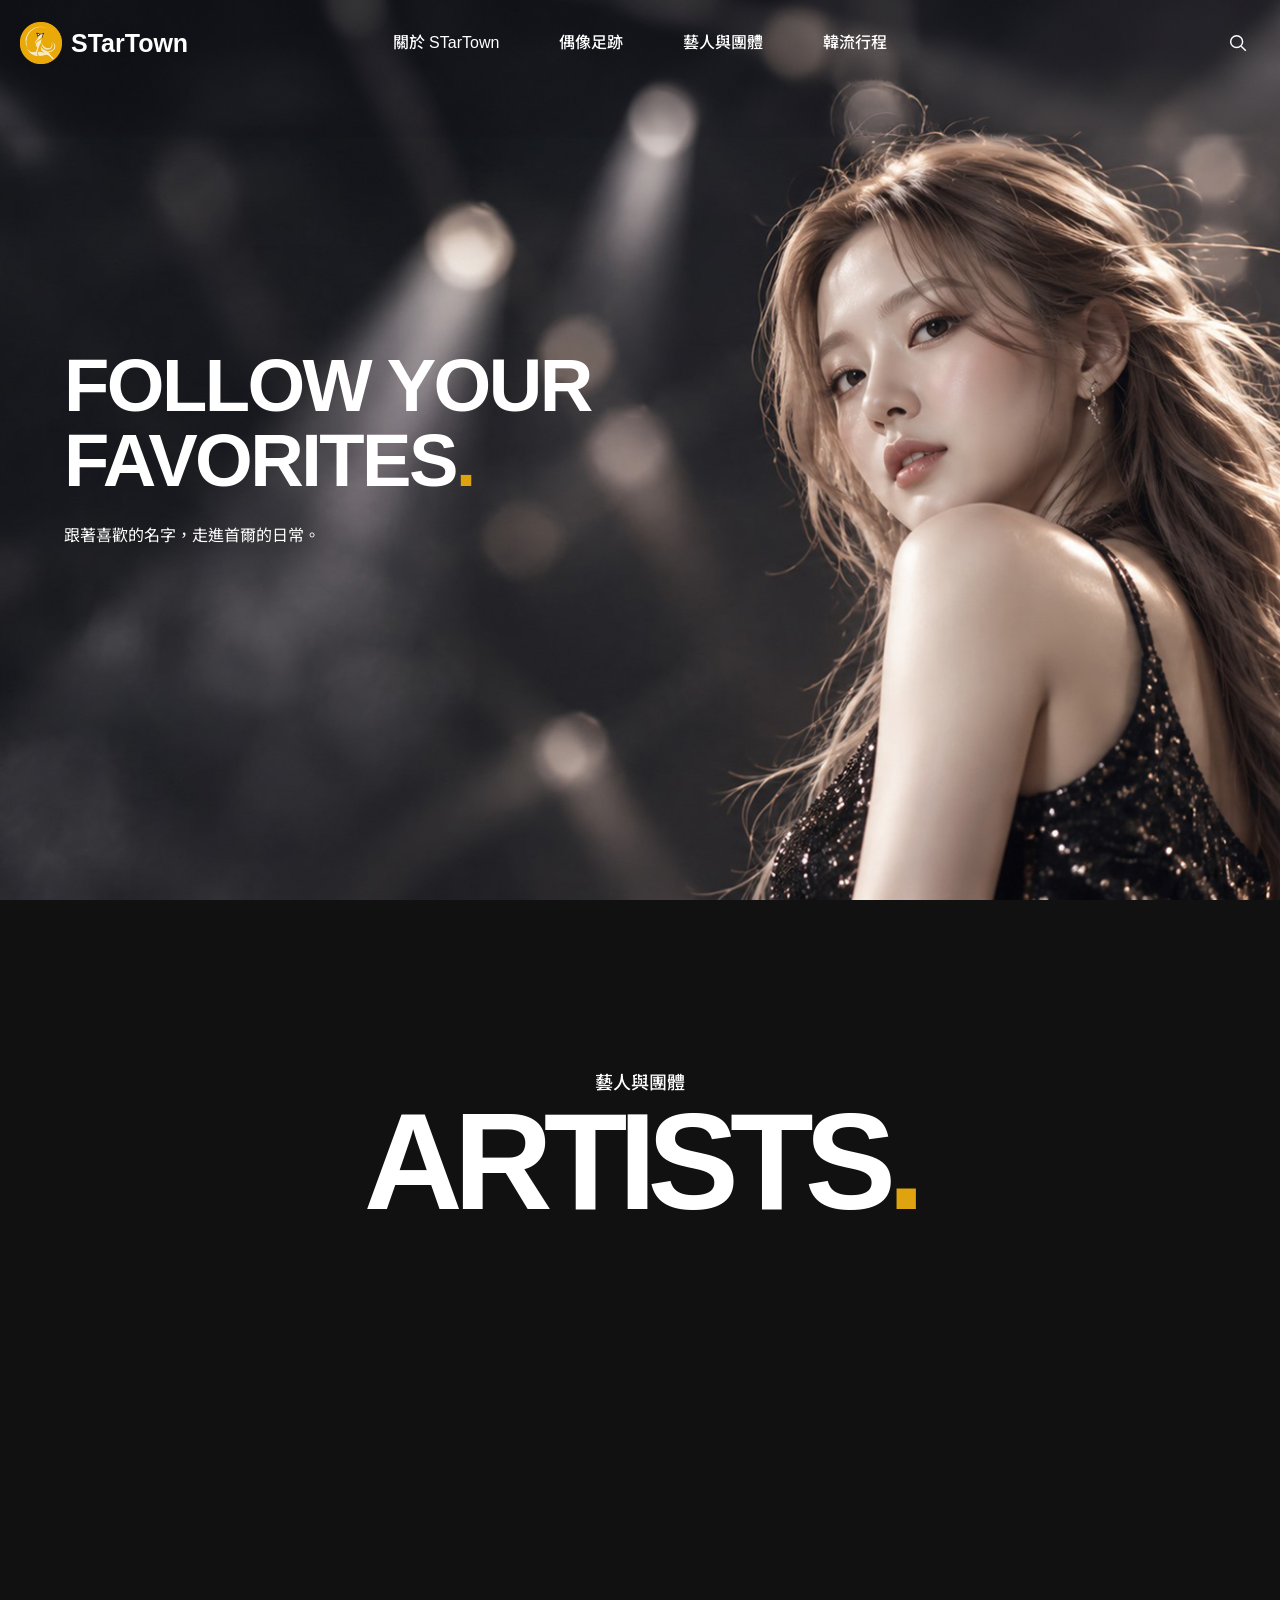
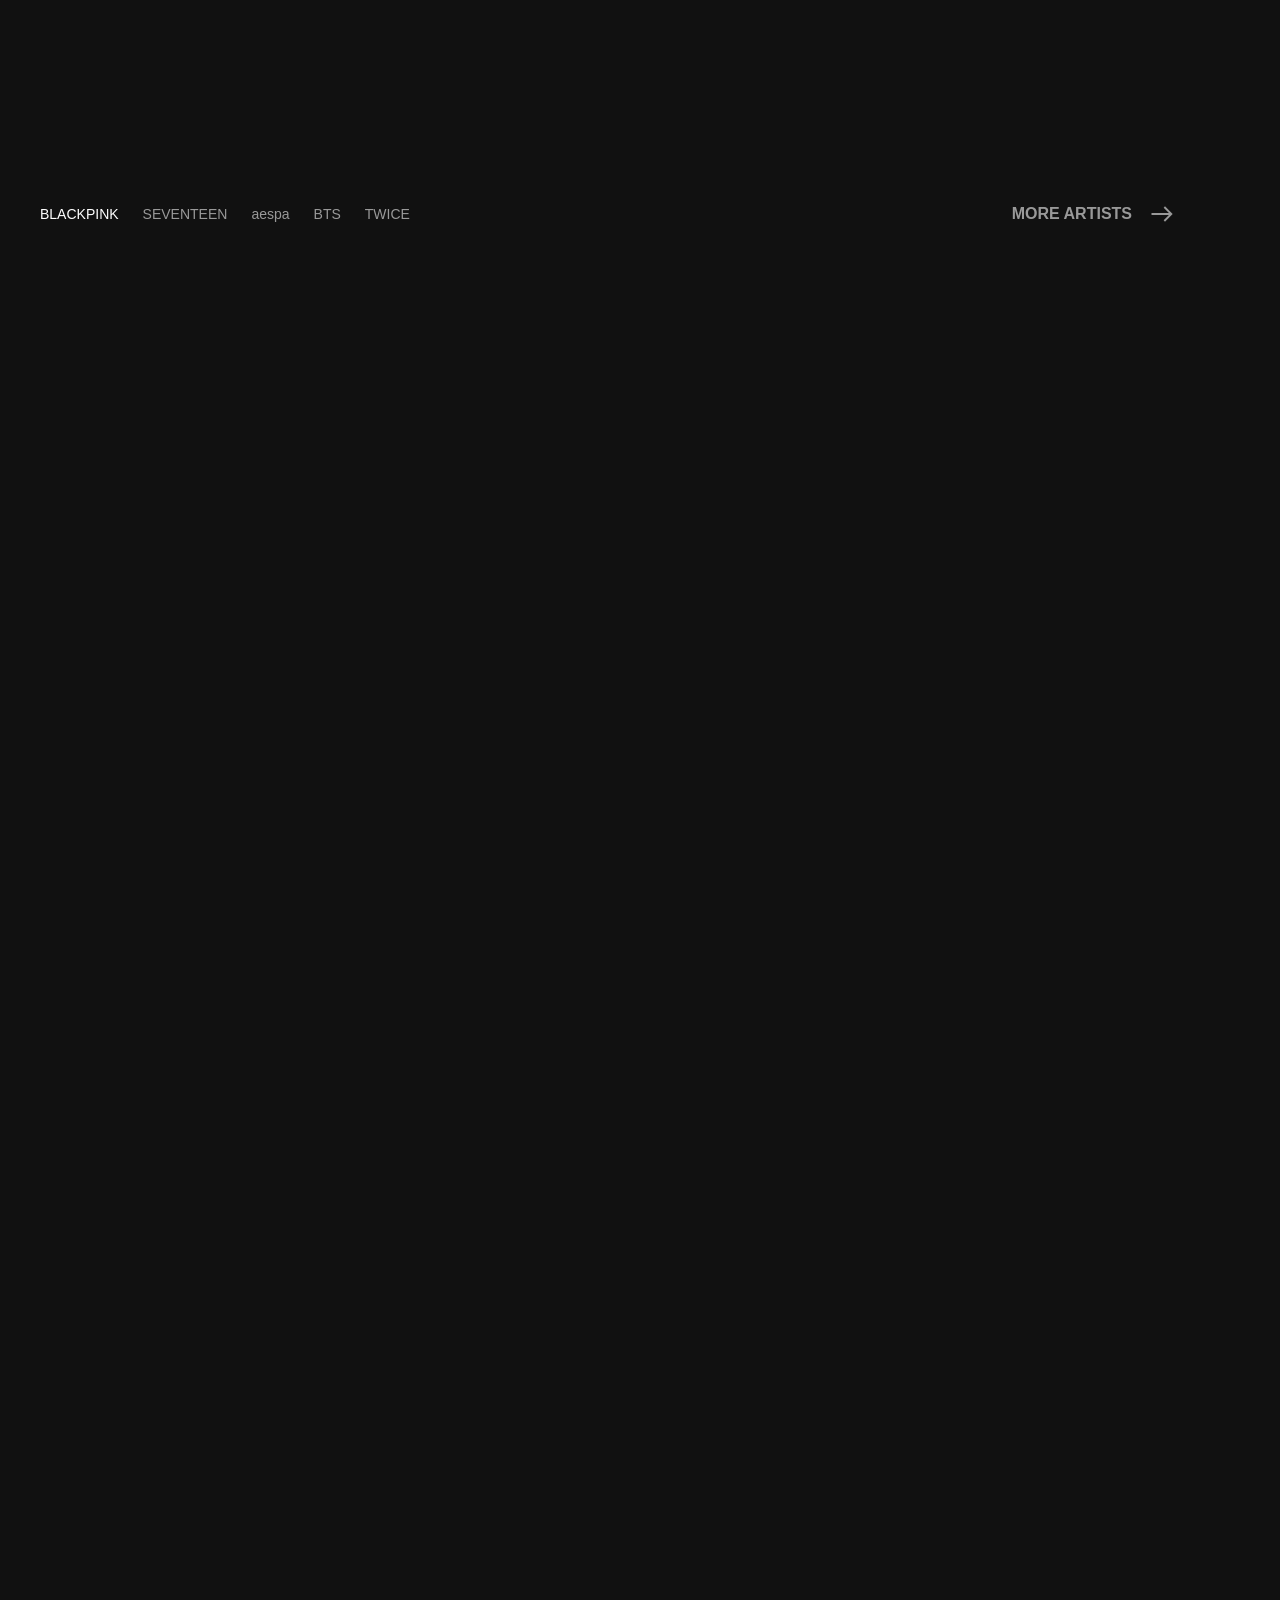
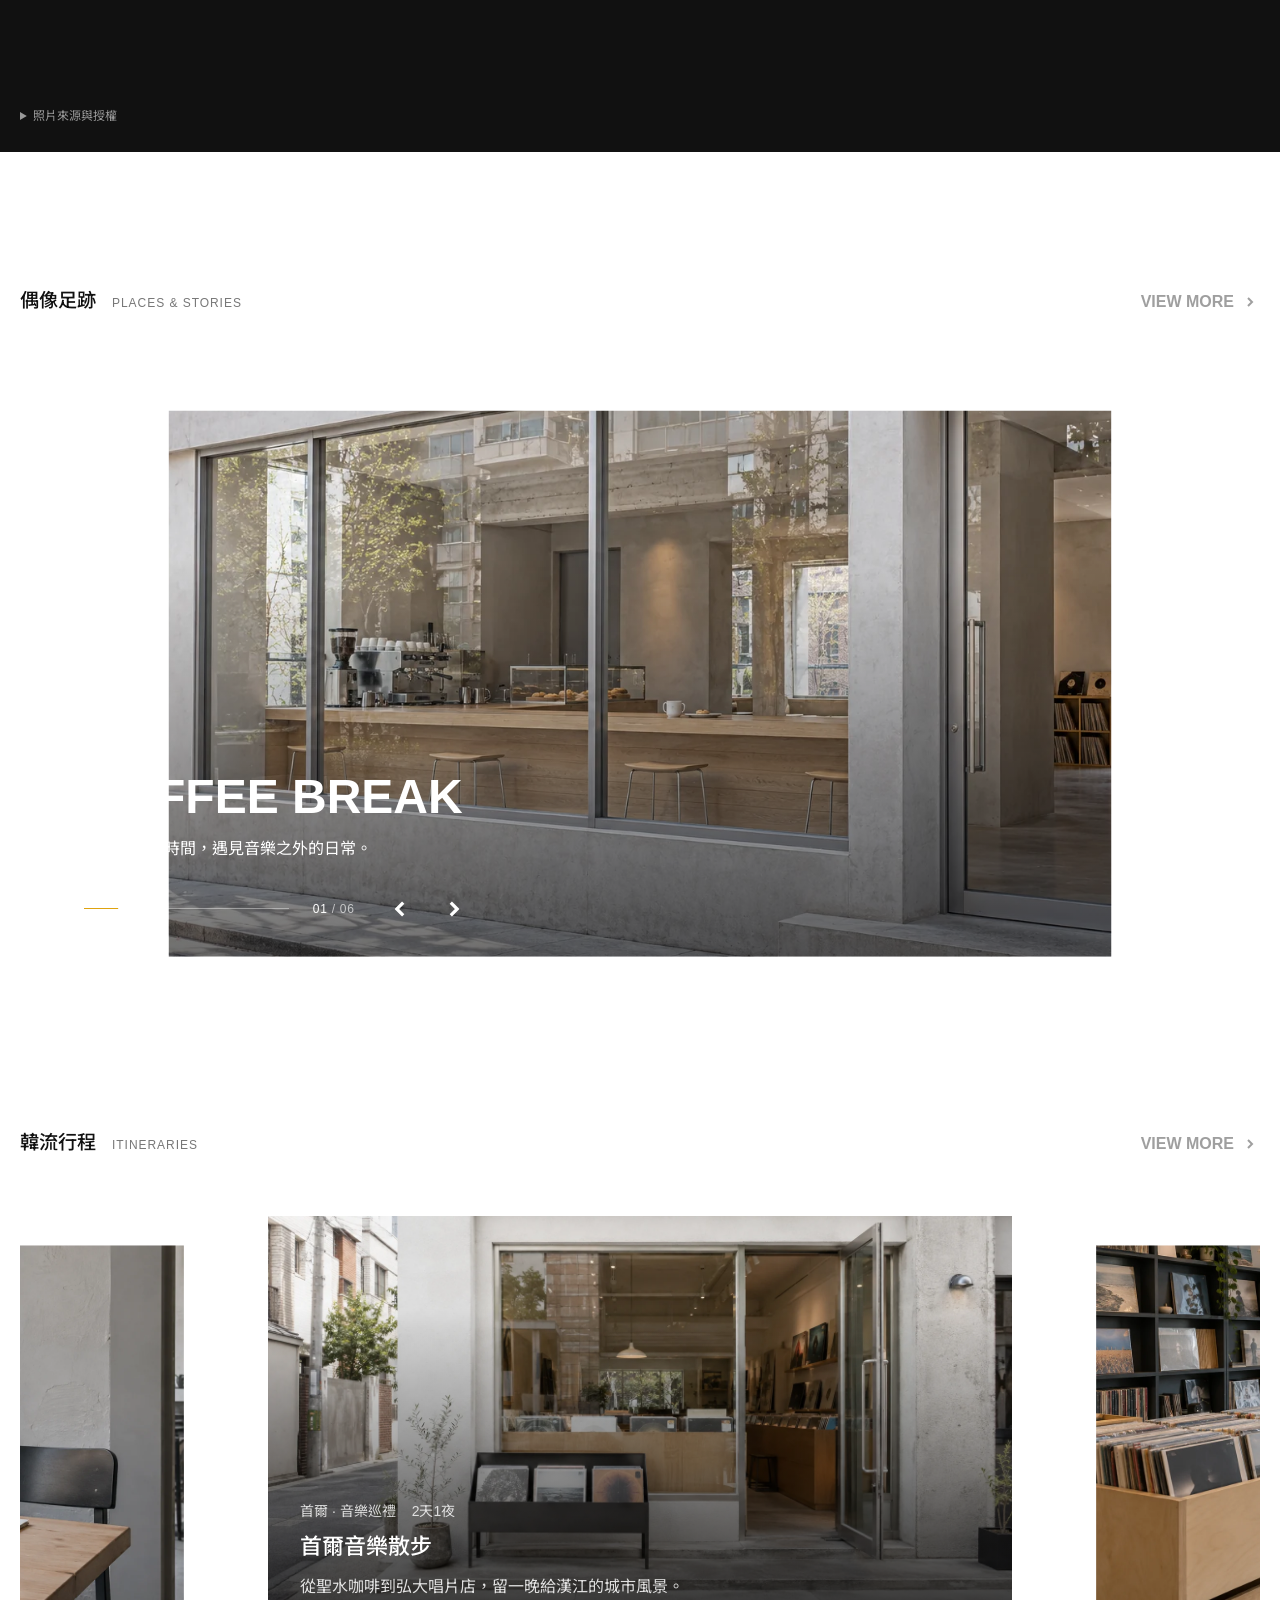
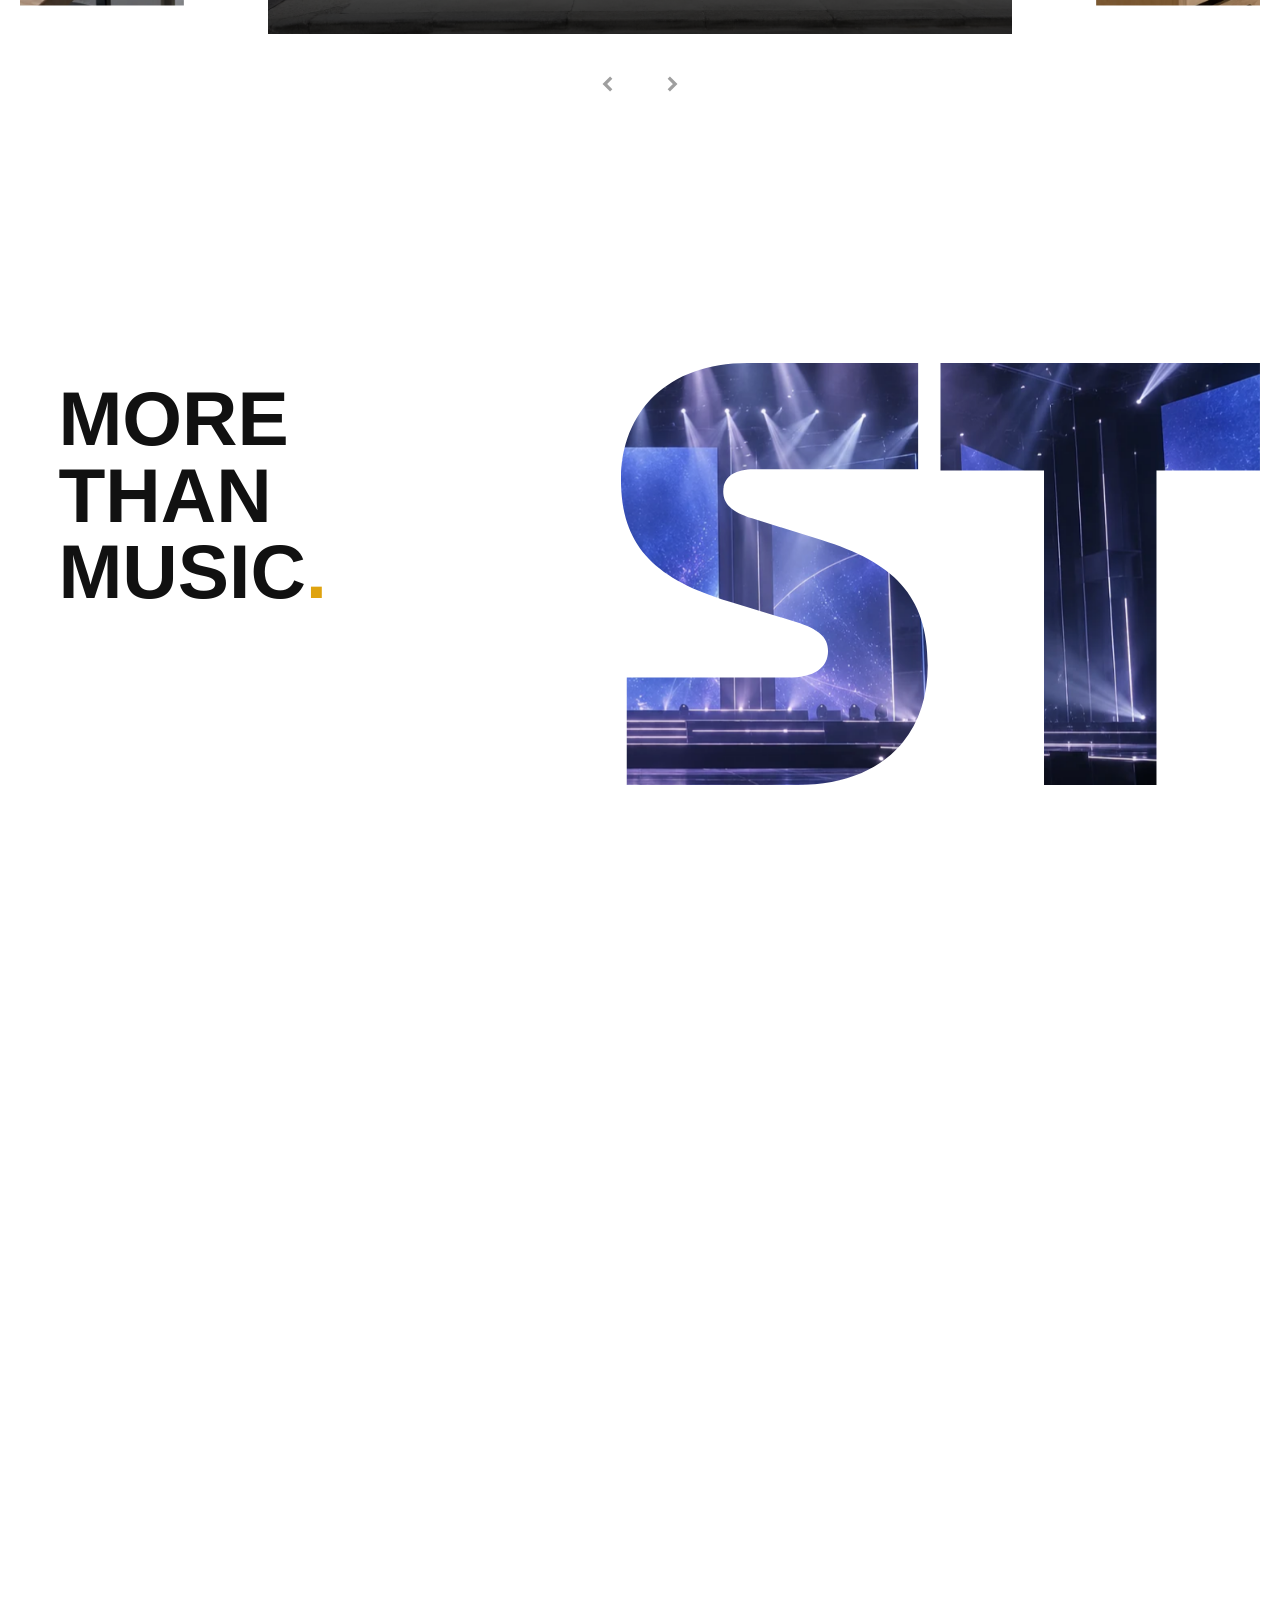
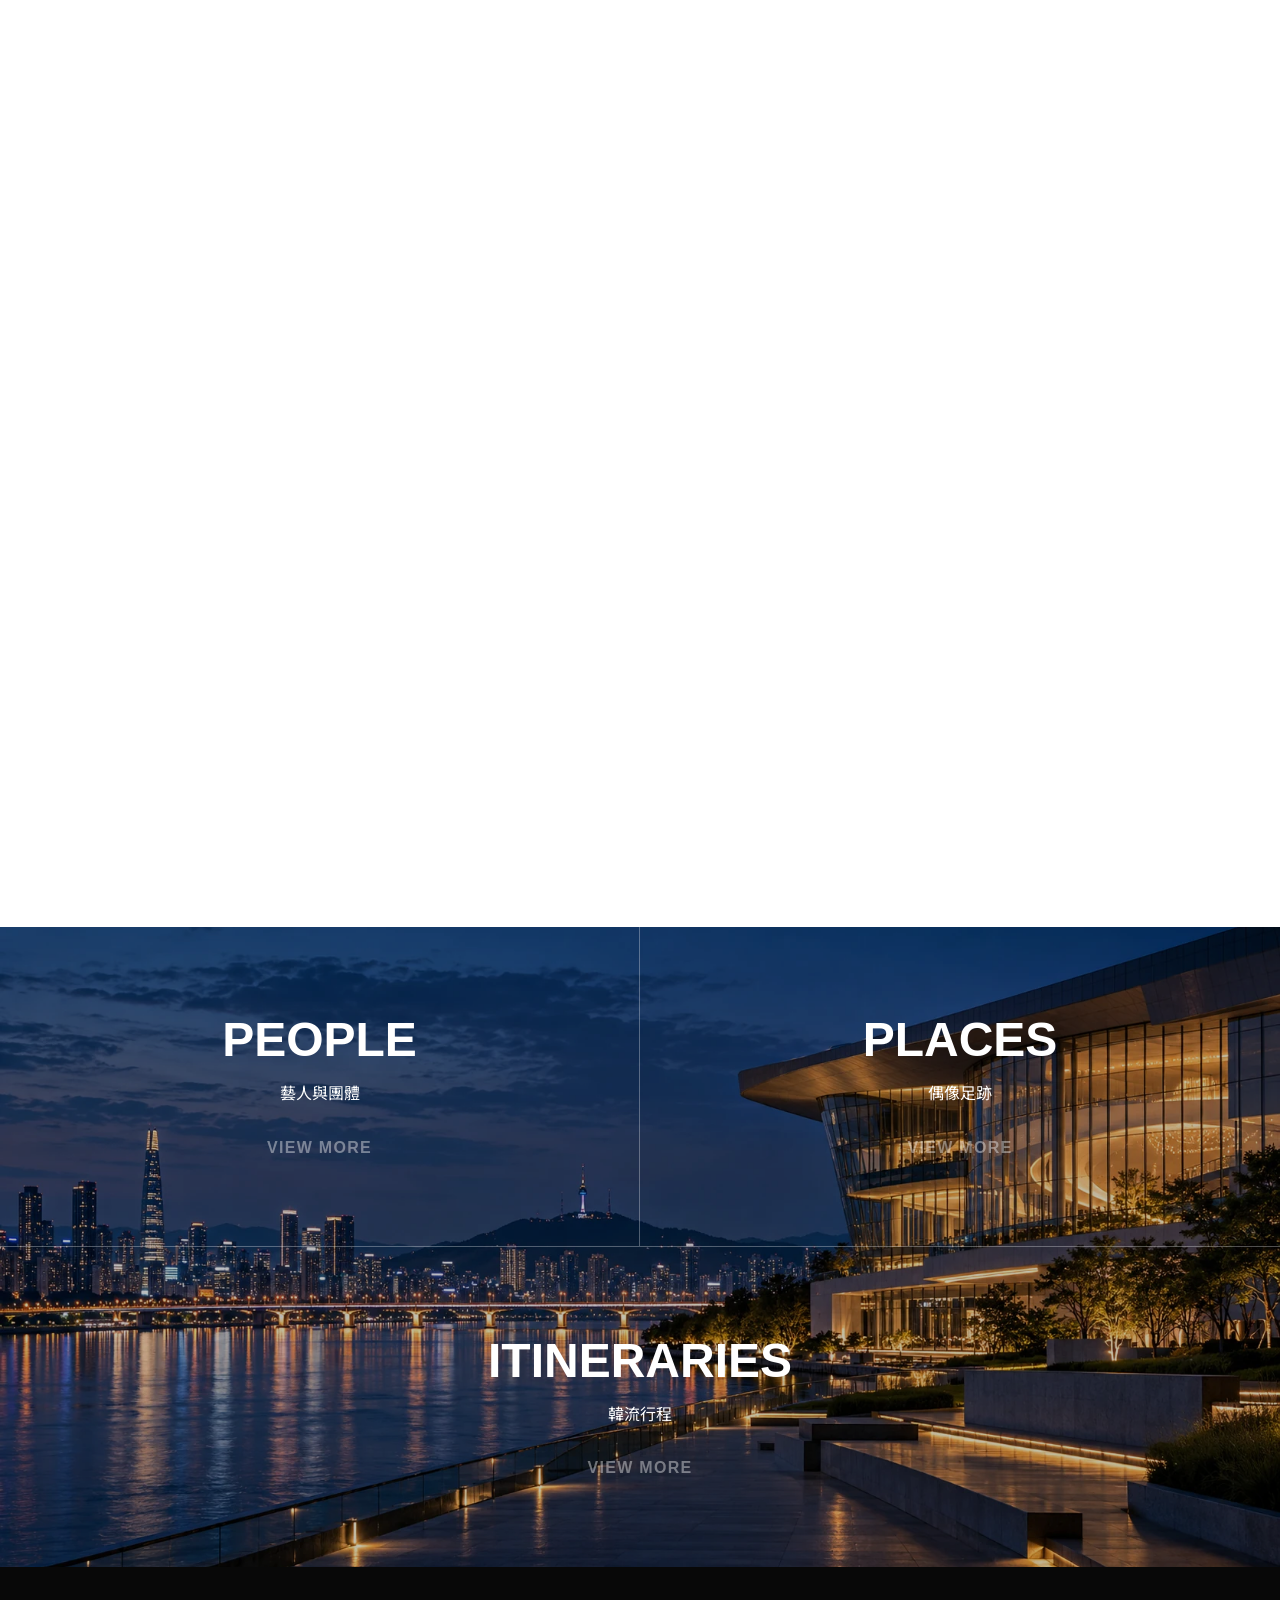
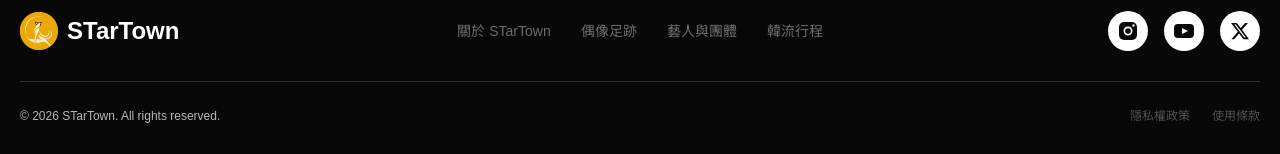
==== commit 35446ba8: "Preview full-height desktop and taller mobile banner" ====
--- a/index.html
+++ b/index.html
@@ -16,7 +16,7 @@
   <link rel="stylesheet" href="css/fonts.css?v=1">
   <link rel="stylesheet" href="css/common.css?v=12">
   <link rel="stylesheet" href="css/cms-header.css?v=28">
-  <link rel="stylesheet" href="css/index.css?v=104">
+  <link rel="stylesheet" href="css/index.css?v=105">
   <link rel="stylesheet" href="css/cms-footer.css?v=11">
   <script src="js/vendor/swiper-bundle.min.js" defer></script>
   <script src="js/vendor/gsap.min.js?v=3.15.0" defer></script>
--- a/css/index.css
+++ b/css/index.css
@@ -1,4 +1,4 @@
-﻿/* Homepage: wide editorial grids, restrained motion and image-led navigation. */
+/* Homepage: wide editorial grids, restrained motion and image-led navigation. */
 .en {
   font-weight: 700;
 }
@@ -16,7 +16,8 @@
 
 .banner picture img {
   width: 100%;
-  height: auto;
+  height: 100vh;
+  height: 100svh;
   object-fit: cover;
 }
 
@@ -74,7 +75,8 @@
   }
 
   .banner picture img {
-    height: 560px;
+    height: max(560px, 65vh);
+    height: max(560px, 65svh);
     object-position: 72% center;
   }
 
@@ -97,20 +99,12 @@
 }
 
 @media (max-width: 576px) {
-  .banner picture img {
-    height: 520px;
-  }
-
   .banner .tw {
     font-size: 14px;
   }
 }
 
 @media (max-width: 350px) {
-  .banner picture img {
-    height: 500px;
-  }
-
   .banner .txt {
     padding-bottom: 32px;
   }
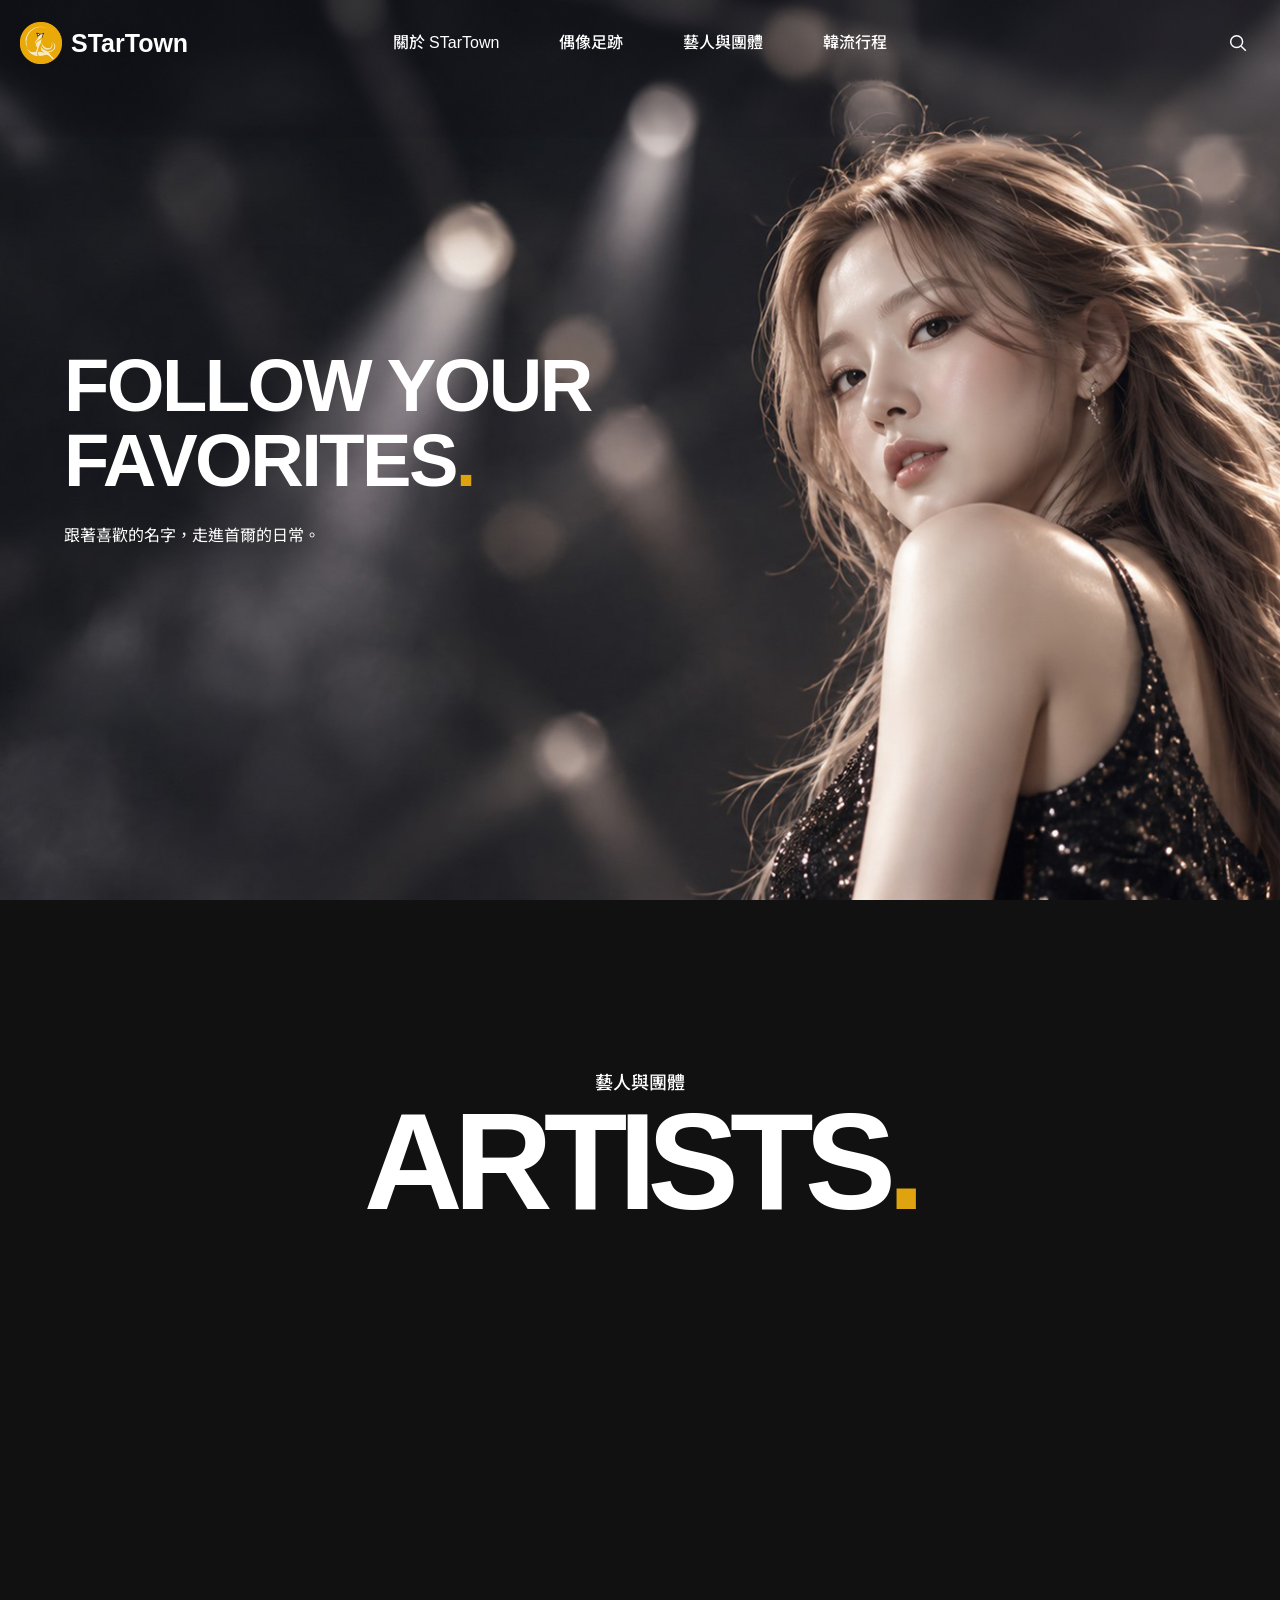
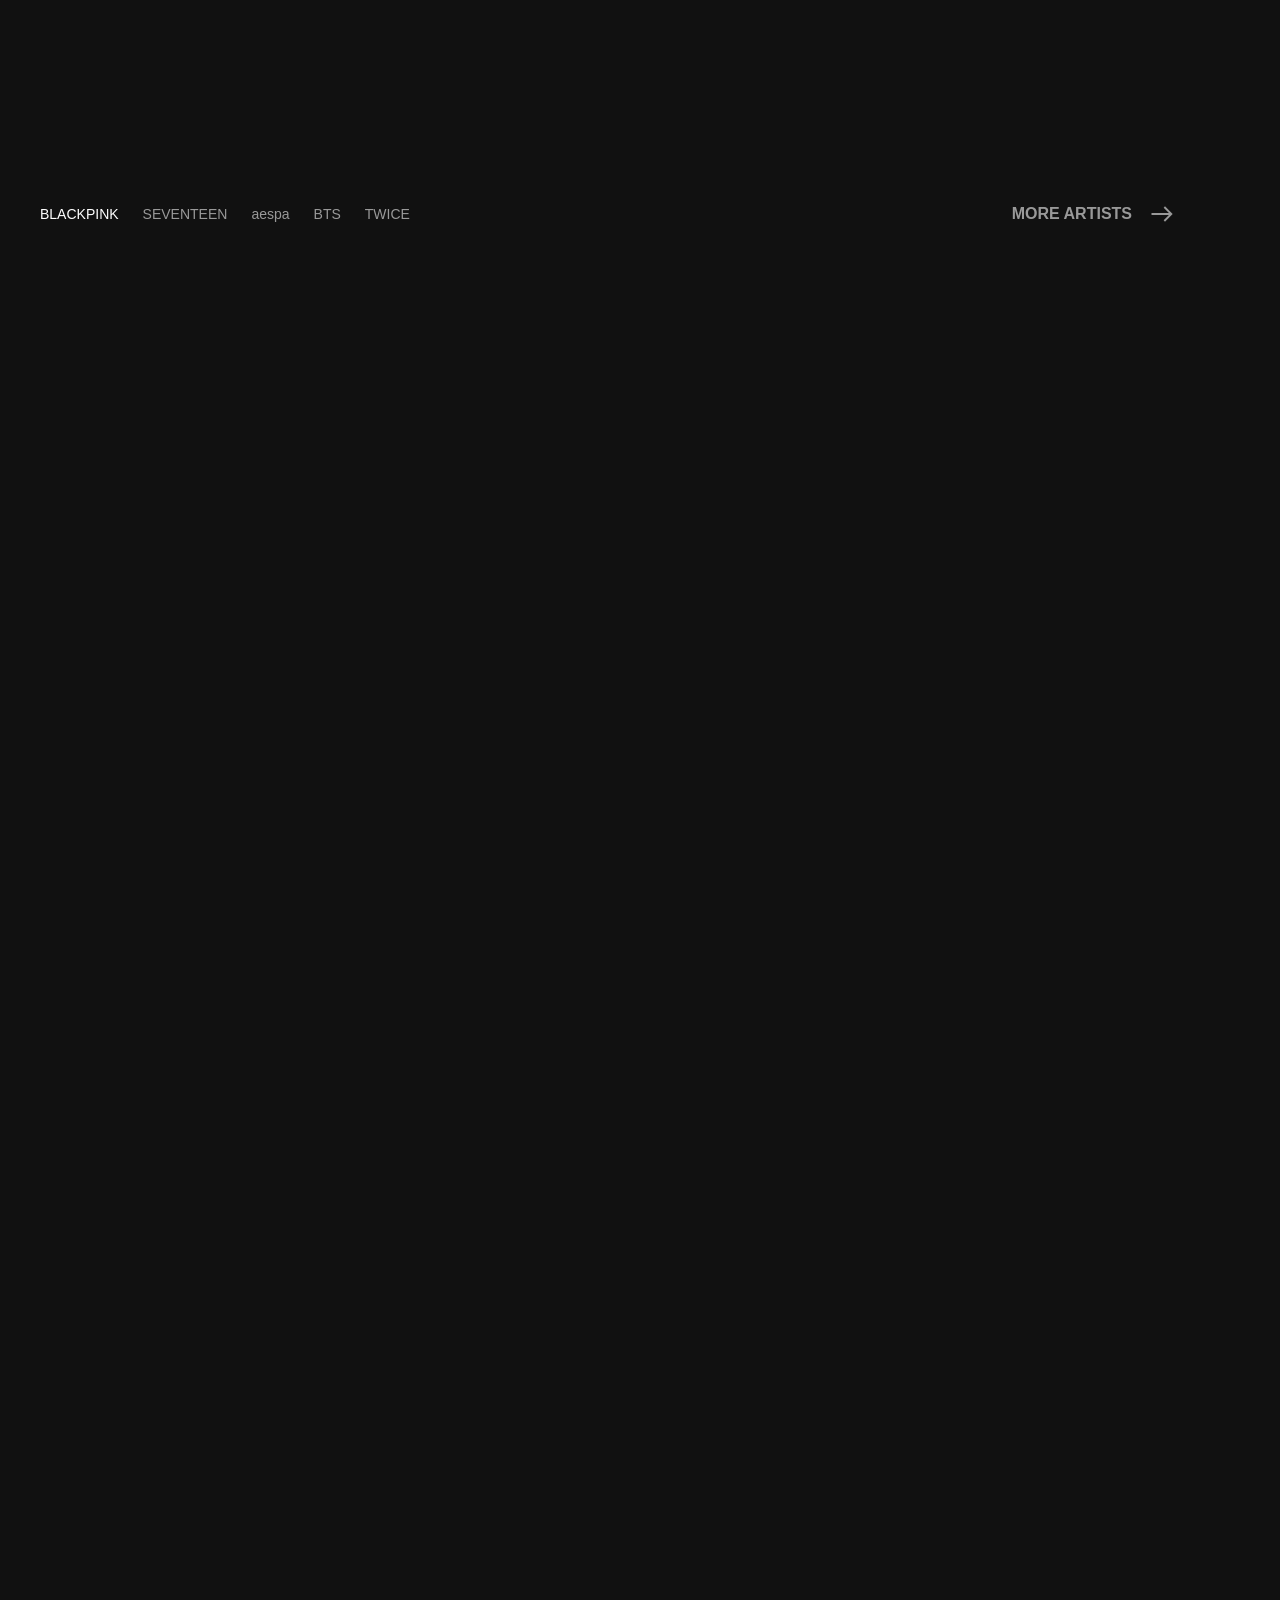
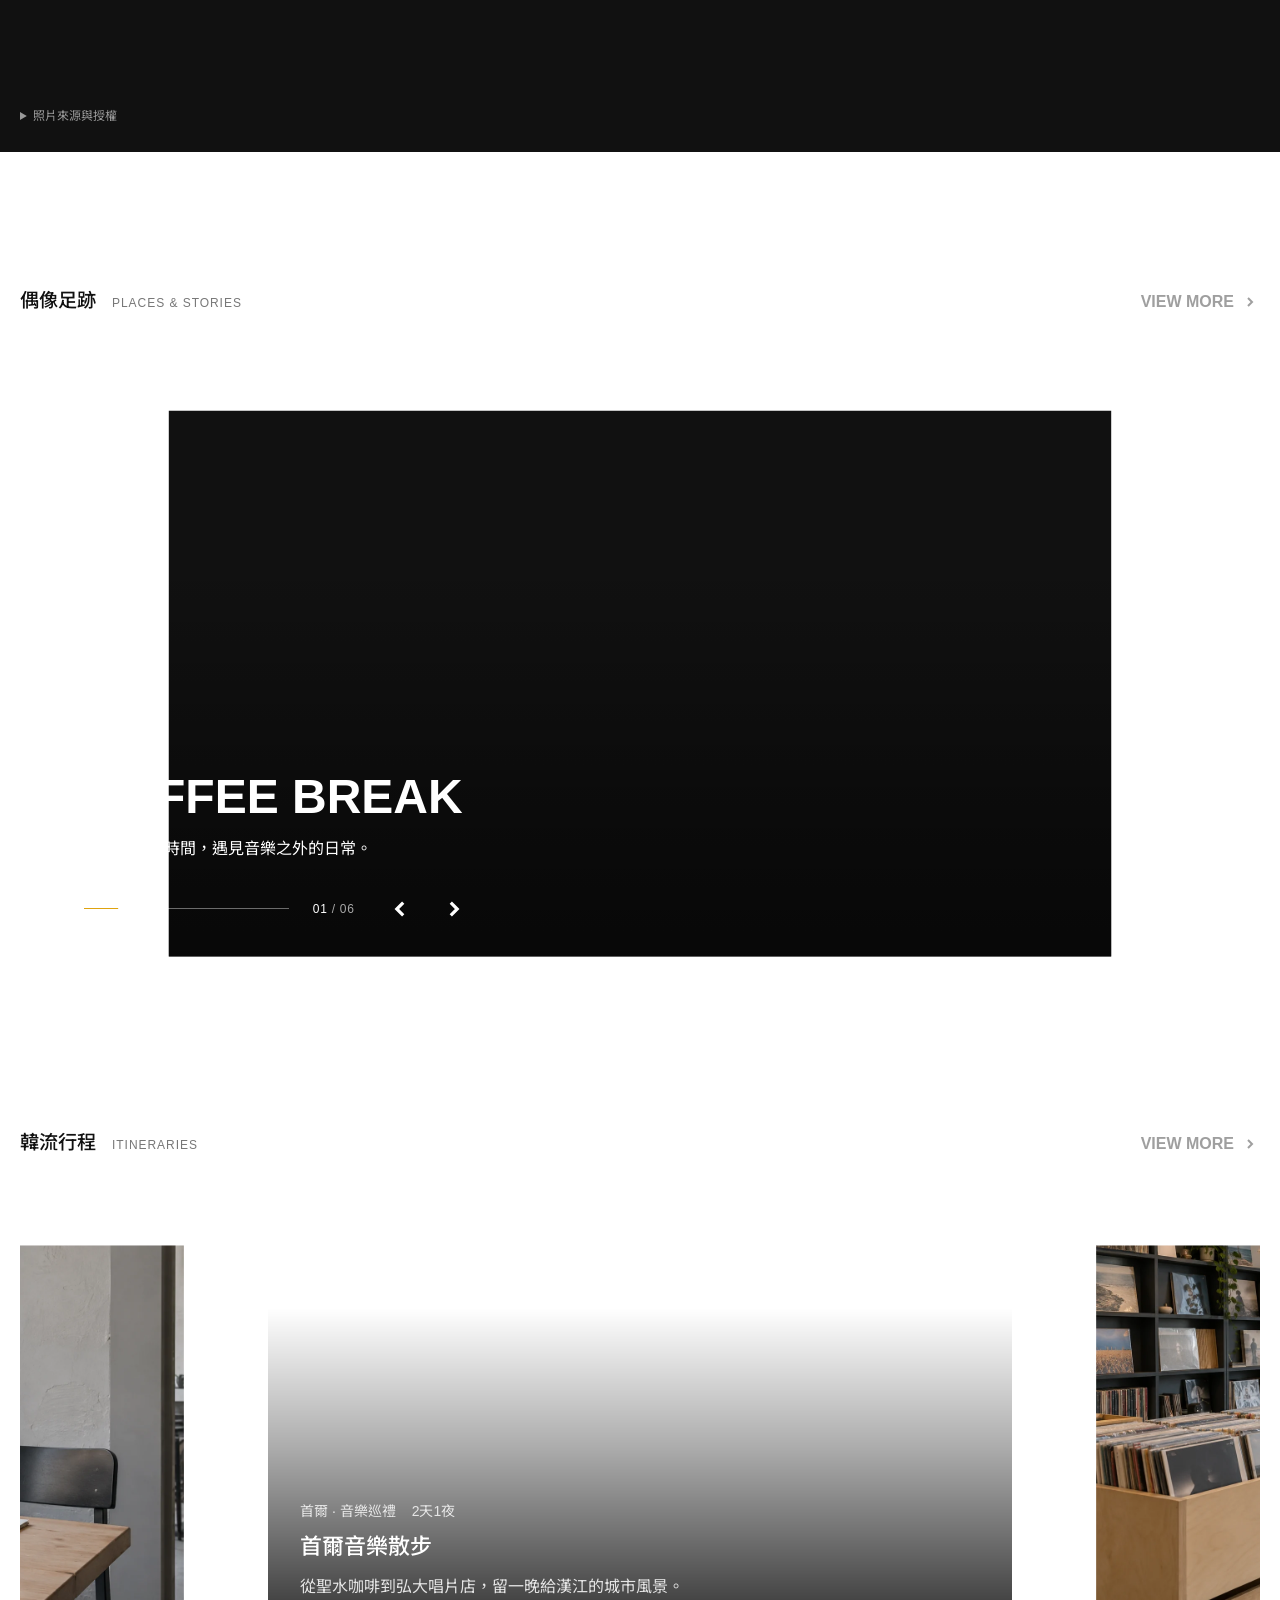
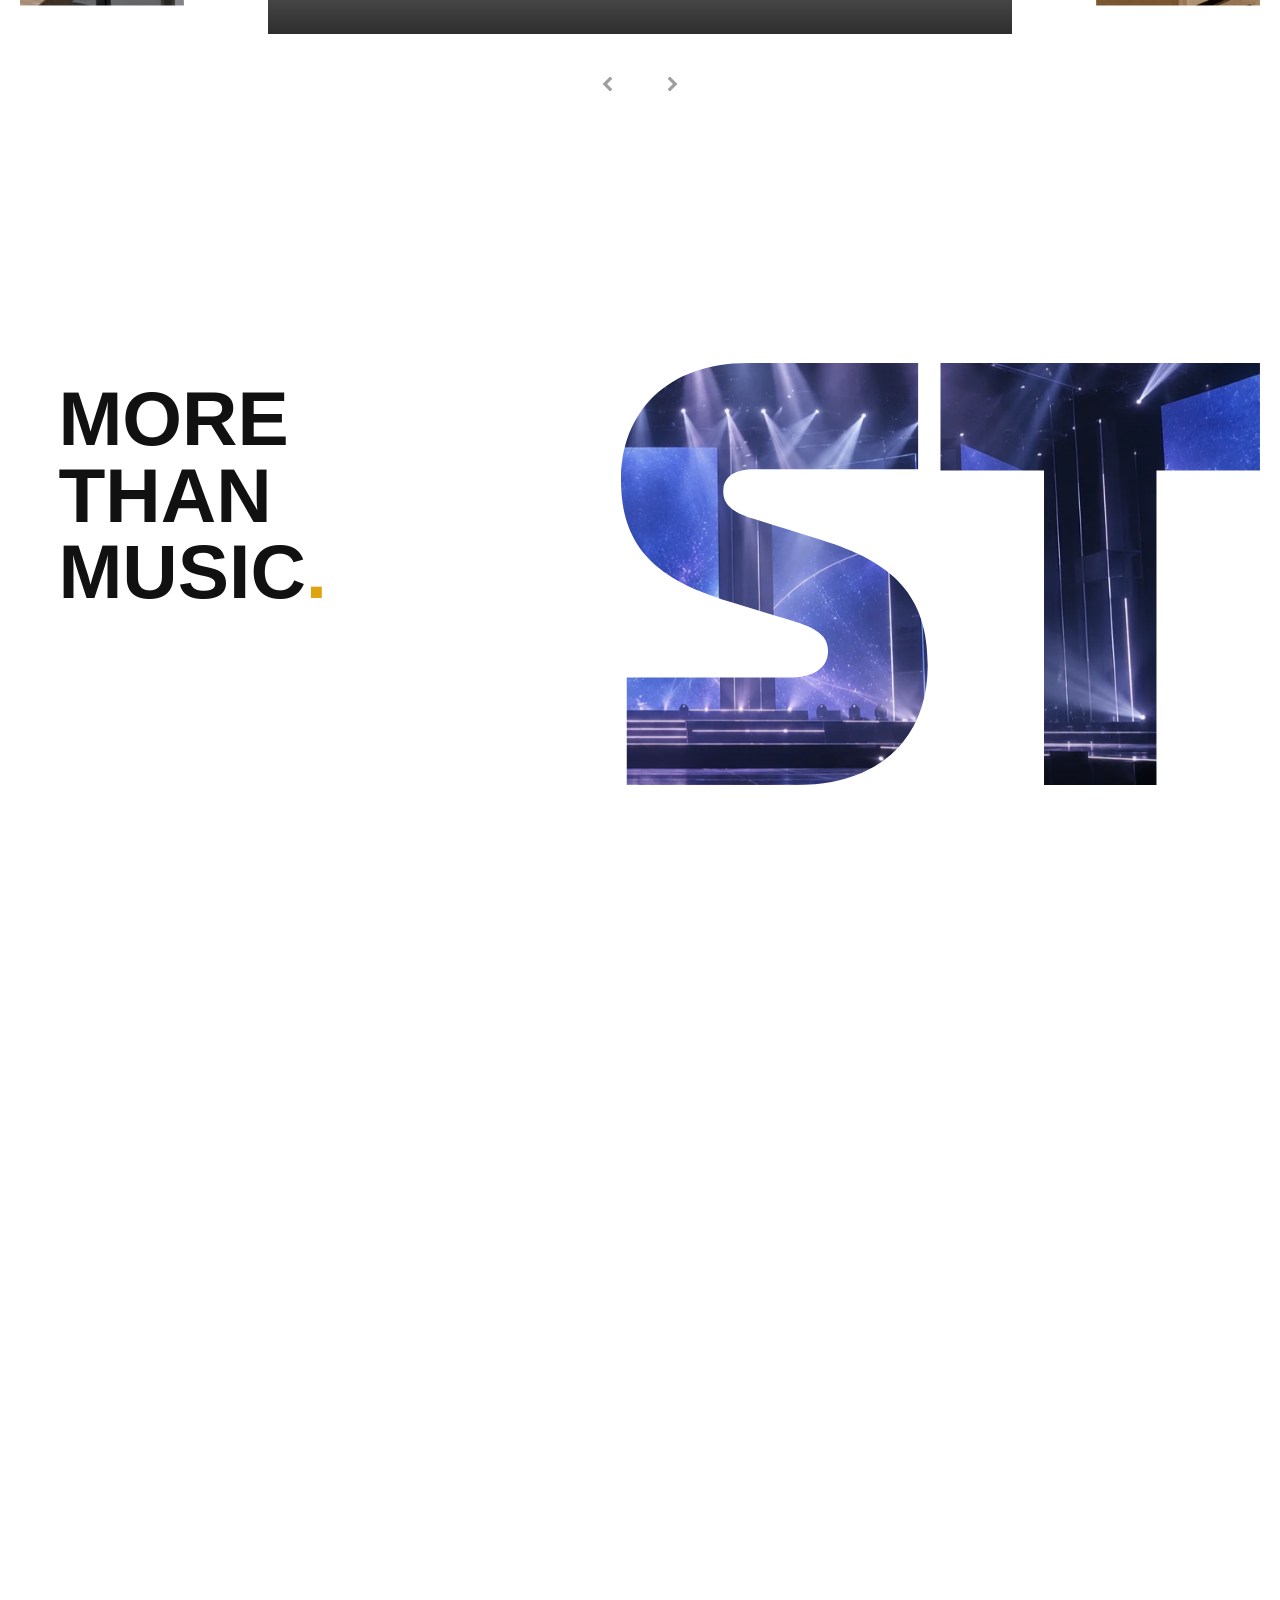
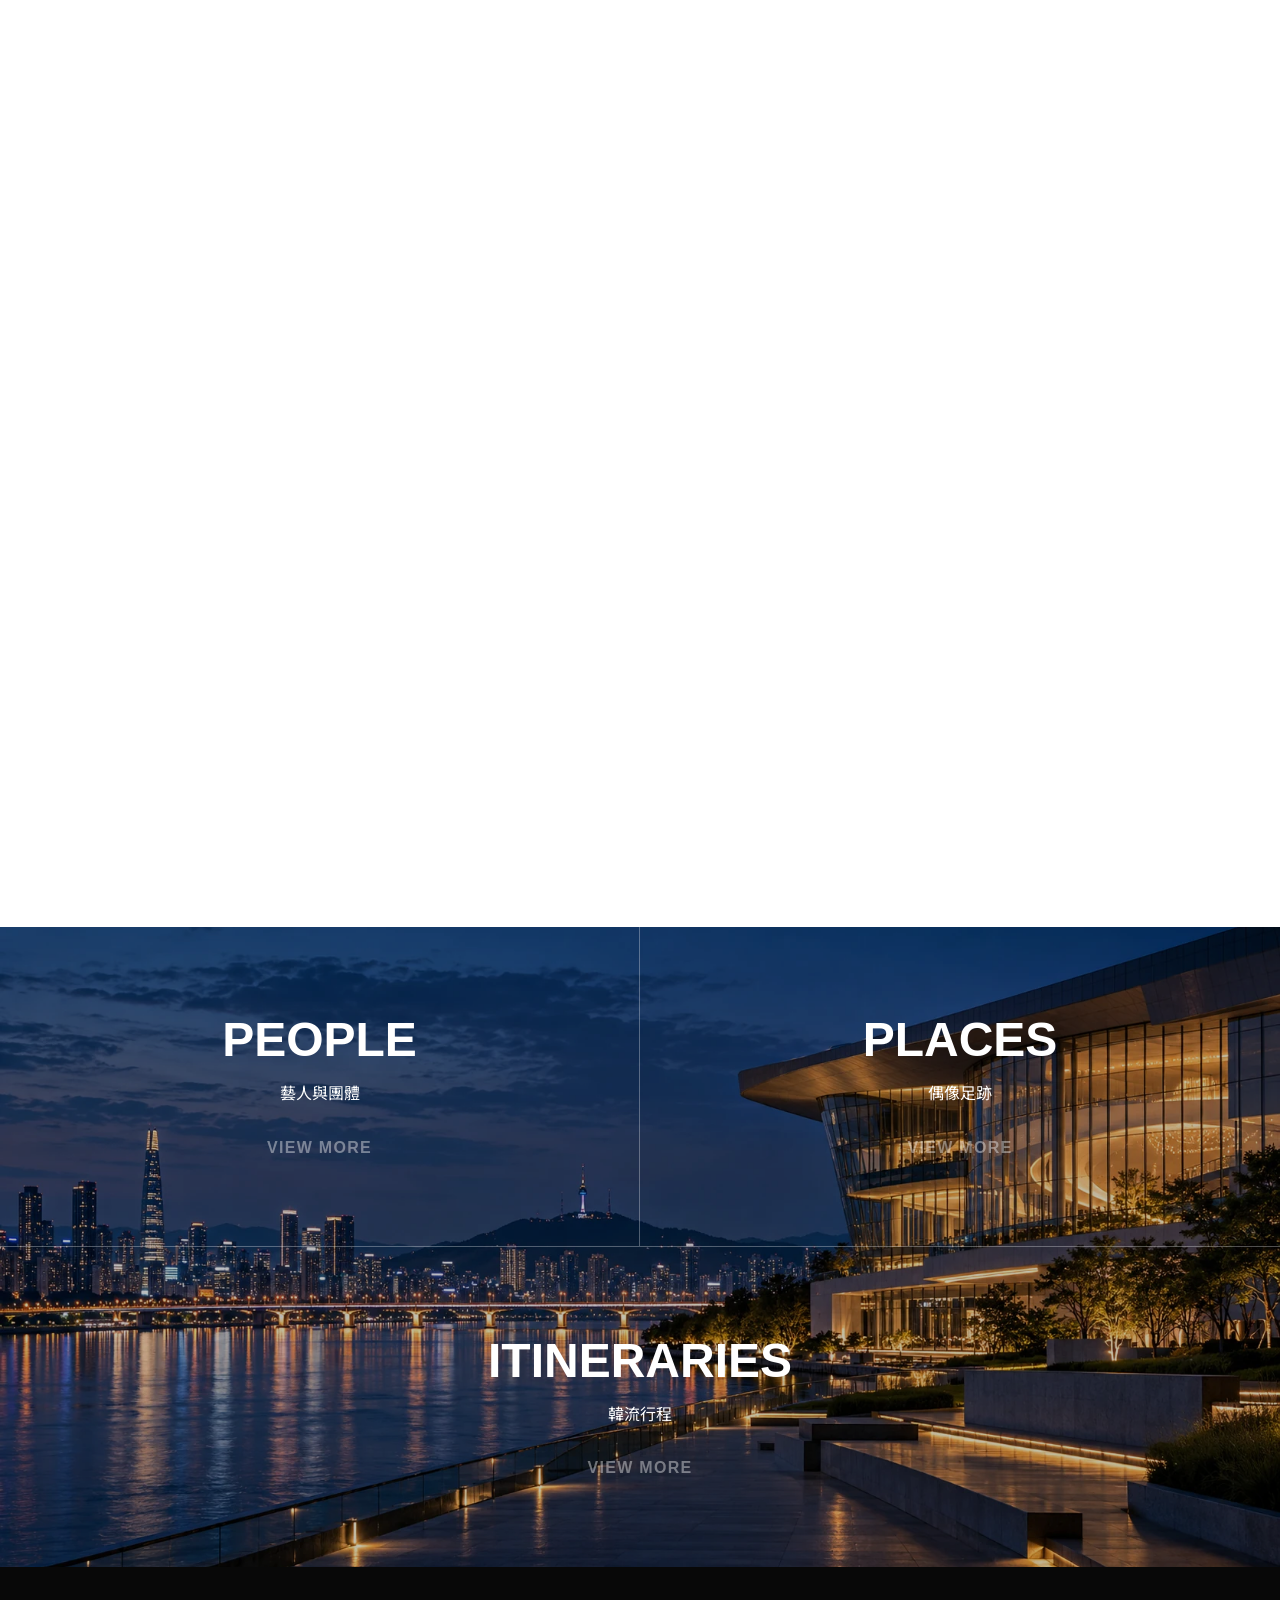
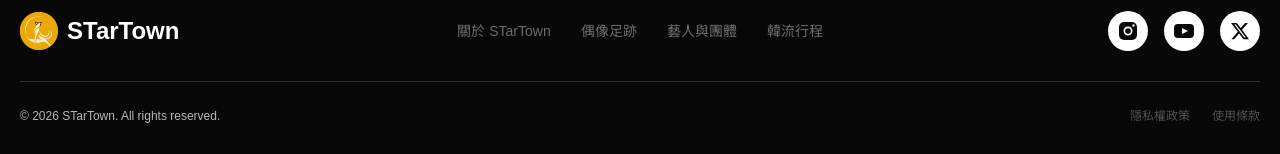
==== commit 754cc3d8: "Preview DAZED-inspired mobile navigation drawer" ====
--- a/index.html
+++ b/index.html
@@ -15,25 +15,27 @@
   <link rel="preload" href="images/home/banner.jpg" as="image" fetchpriority="high">
   <link rel="stylesheet" href="css/fonts.css?v=1">
   <link rel="stylesheet" href="css/common.css?v=12">
-  <link rel="stylesheet" href="css/cms-header.css?v=28">
+  <link rel="stylesheet" href="css/cms-header.css?v=29">
   <link rel="stylesheet" href="css/index.css?v=105">
   <link rel="stylesheet" href="css/cms-footer.css?v=11">
   <script src="js/vendor/swiper-bundle.min.js" defer></script>
   <script src="js/vendor/gsap.min.js?v=3.15.0" defer></script>
   <script src="js/vendor/ScrollTrigger.min.js?v=3.15.0" defer></script>
-  <script src="js/common.js?v=17" defer></script>
+  <script src="js/common.js?v=18" defer></script>
   <script src="js/index.js?v=43" defer></script>
 </head>
 <body>
   <!-- Shared header: edit this template for every page. -->
   <header class="top-bar" id="top-bar">
+    <button class="menu-backdrop" type="button" tabindex="-1" aria-label="關閉選單"></button>
     <button class="search-backdrop" type="button" tabindex="-1" aria-hidden="true"></button>
     <nav aria-label="主選單">
       <div class="wrap">
         <div class="logo">
           <a href="#" aria-label="STarTown 首頁"><img src="images/logo.png" width="595" height="595" alt=""><span>STarTown</span></a>
         </div>
-        <div class="menu">
+        <div class="menu" id="site-menu">
+          <div class="menu-brand" aria-hidden="true"><img src="images/logo.png" width="38" height="38" alt=""><span>STarTown</span></div>
           <div class="sjj_nav">
             <ul class="sjj_nav_ul">
               <li><a href="#">關於 STarTown</a></li>
@@ -42,6 +44,7 @@
               <li><a href="#">韓流行程</a></li>
             </ul>
           </div>
+          <small class="menu-note">© 2026 STarTown. All rights reserved.</small>
         </div>
       <form class="search" id="site-search" role="search" action="#" hidden>
         <label class="sr-only" for="site-query">搜尋藝人、地點或行程</label>
@@ -60,7 +63,7 @@
         </div>
       </div>
       <div class="sp_header">
-        <button class="sp_nav" type="button" aria-label="開啟選單" aria-expanded="false"><span></span><span></span><span></span></button>
+        <button class="sp_nav" type="button" aria-controls="site-menu" aria-label="開啟選單" aria-expanded="false"><span></span><span></span><span></span></button>
       </div>
     </nav>
   </header>
--- a/css/cms-header.css
+++ b/css/cms-header.css
@@ -9,7 +9,7 @@
   transition: transform 320ms cubic-bezier(.22, .61, .36, 1), background-color 250ms ease, color 250ms ease, box-shadow 250ms ease;
 }
 
-.top-bar.away:not(.open, .search-open):not(:has(:focus-visible)) {
+.top-bar.away:not(.open, .menu-closing, .search-open):not(:has(:focus-visible)) {
   transform: translateY(-100%);
   box-shadow: none;
   pointer-events: none;
@@ -396,8 +396,69 @@
   }
 
   .top-bar .menu {
-    display: none;
-  }
+    display: flex;
+    flex-direction: column;
+    position: fixed;
+    z-index: 3;
+    inset: 0 0 auto auto;
+    width: min(400px, 100%);
+    height: 100dvh;
+    padding: 90px 40px 36px;
+    overflow-y: auto;
+    overscroll-behavior: contain;
+    background: #000000;
+    color: #ffffff;
+    visibility: hidden;
+    transform: translateX(100%);
+    transition: transform 700ms cubic-bezier(.25, 1, .2, 1), visibility 0s 700ms;
+  }
+
+  .top-bar .menu-brand {
+    display: flex;
+    align-items: center;
+    gap: 9px;
+    margin-bottom: 44px;
+    font-size: 27px;
+    font-weight: 700;
+  }
+
+  .top-bar .menu-brand img { width: 38px; height: 38px; }
+
+  .top-bar .menu .sjj_nav {
+    flex: 1;
+    opacity: 0;
+    transform: translateX(28px);
+    transition: transform 450ms cubic-bezier(.2, .75, .3, 1), opacity 300ms ease;
+  }
+
+  .top-bar .menu-note { display: block; margin-top: 64px; font-size: 12px; color: #999999; }
+
+  .top-bar .menu-backdrop {
+    display: block;
+    position: fixed;
+    inset: 0;
+    height: 100dvh;
+    width: 100%;
+    background: rgb(0 0 0 / 40%);
+    opacity: 0;
+    visibility: hidden;
+    transition: opacity 700ms ease, visibility 0s 700ms;
+    cursor: default;
+  }
+
+  .top-bar.open .menu-backdrop { opacity: 1; visibility: visible; transition-delay: 0s; }
+  .top-bar:is(.open, .menu-closing) .sp_header { z-index: 4; color: #ffffff; }
+  .top-bar:is(.open, .menu-closing) .links { visibility: hidden; }
+  .top-bar .sp_nav span { transition: transform 300ms ease, opacity 200ms ease; }
+  .top-bar .sp_nav::after { content: ''; position: absolute; inset: -4px -7px; }
+  .top-bar .sjj_nav_ul { flex-direction: column; align-items: flex-start; gap: 12px; }
+  .top-bar .menu a { padding-block: 5px; border: 0; font-size: clamp(22px, 3.2vw, 28px); font-weight: 800; line-height: 1.6; }
+  .top-bar .menu a,
+  .top-bar.open .menu a { color: #ffffff; }
+  .top-bar .menu a:is(:hover, :focus-visible) { text-decoration: underline; text-underline-offset: 8px; }
+  .top-bar.open .menu { visibility: visible; transform: translateX(0); transition-delay: 0s; }
+  .top-bar.open .menu .sjj_nav { opacity: 1; transform: translateX(0); transition-delay: 220ms; }
+
 
   .top-bar .links {
     gap: 16px;
@@ -441,29 +502,6 @@
     transform: translateY(-6px) rotate(-45deg);
   }
 
-  .top-bar.open .menu {
-    display: block;
-    position: absolute;
-    top: 100%;
-    inset-inline: 0;
-    padding: 36px 30px;
-    height: calc(100dvh - 70px);
-    overflow-y: auto;
-    background: #ffffff;
-  }
-
-  .top-bar.open .sjj_nav_ul {
-    flex-direction: column;
-    align-items: stretch;
-    gap: 0;
-  }
-
-  .top-bar.open .menu a {
-    padding-block: 24px;
-    border-bottom: 1px solid #14141420;
-    font-size: 18px;
-  }
-
   .top-bar .search {
     height: min(200px, 100svh);
   }
@@ -541,7 +579,19 @@
     right: 20px;
   }
 
-  .top-bar.open .menu {
-    padding: 20px;
-  }
-}
+  .top-bar .menu { padding-inline: 24px; }
+}
+
+.top-bar .menu-brand,
+.top-bar .menu-note,
+.top-bar .menu-backdrop { display: none; }
+
+@media (max-width: 992px) {
+  .top-bar .menu-brand { display: flex; }
+  .top-bar .menu-note, .top-bar .menu-backdrop { display: block; }
+  html:has(.top-bar:is(.open, .menu-closing)) { overflow: hidden; scrollbar-gutter: stable; }
+}
+
+@media (prefers-reduced-motion: reduce) {
+  .top-bar .menu, .top-bar .menu .sjj_nav, .top-bar .menu-backdrop, .top-bar .sp_nav span { transition: none; }
+}
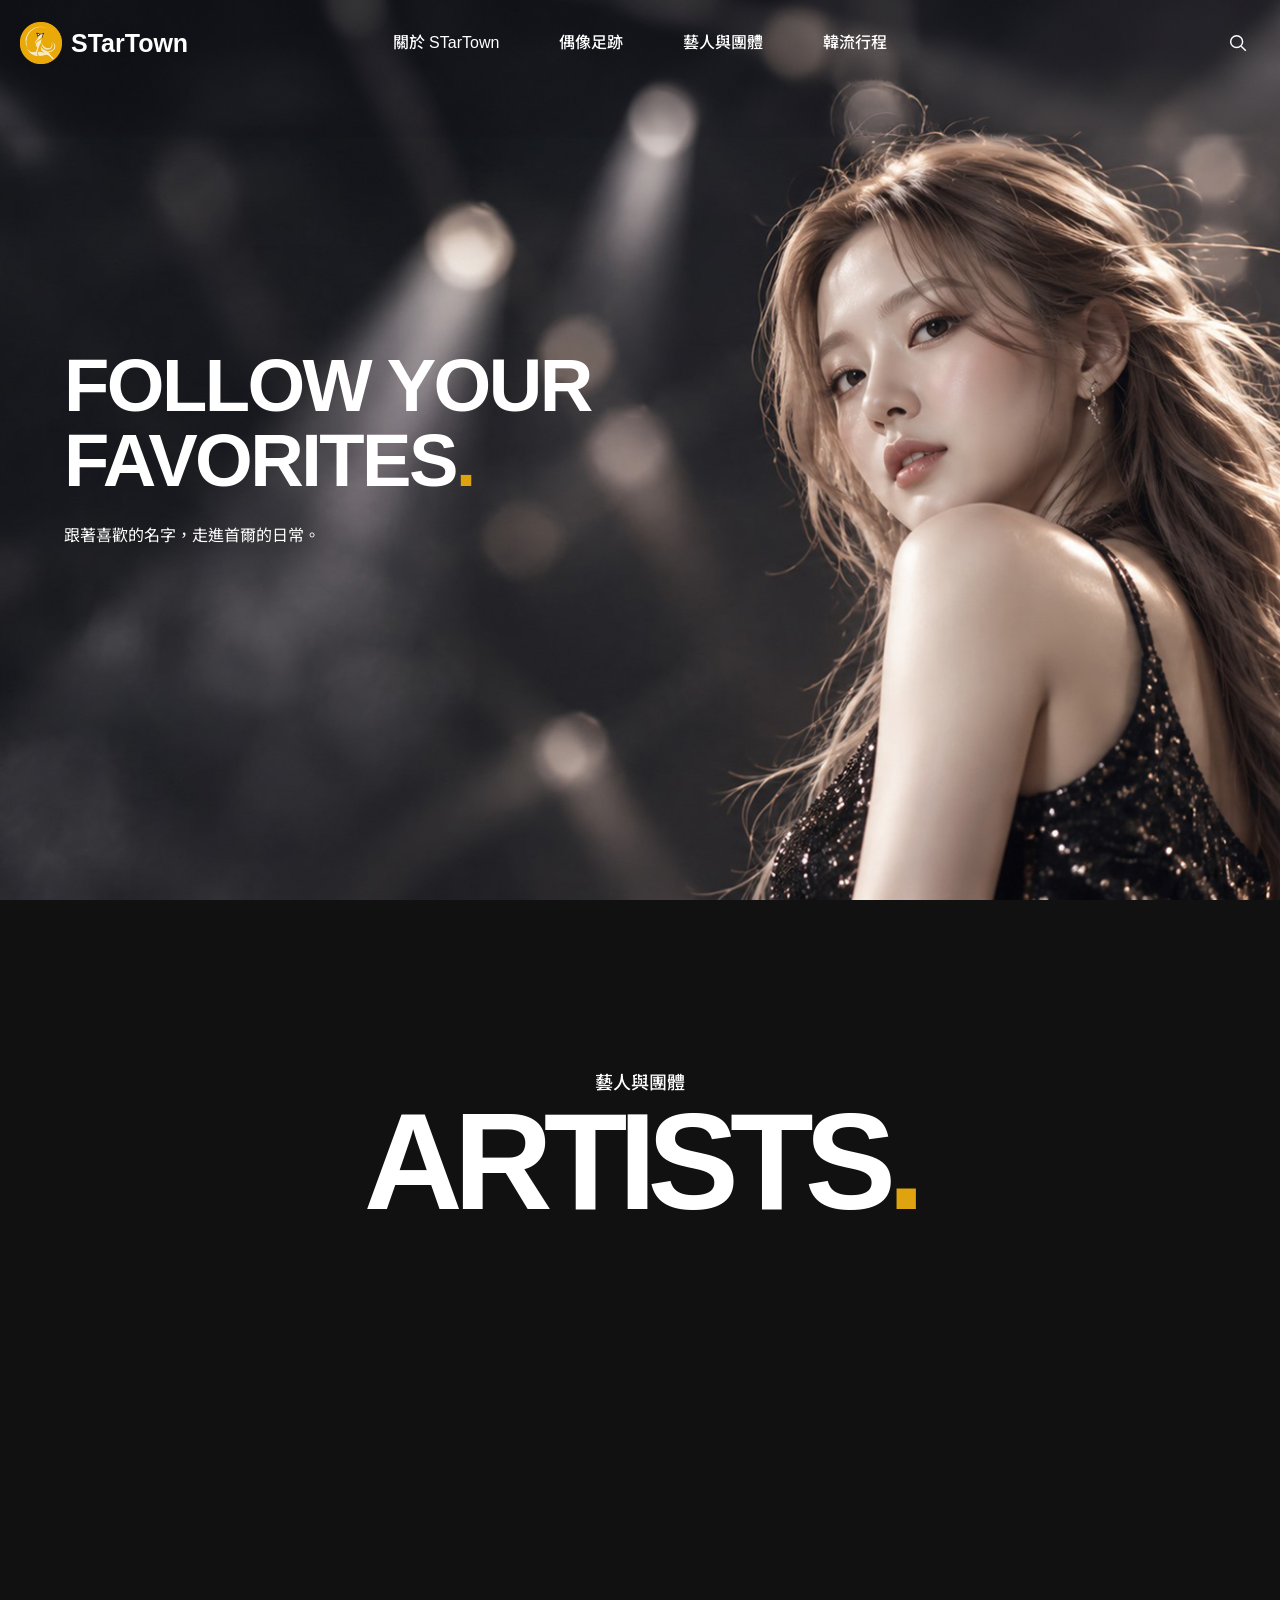
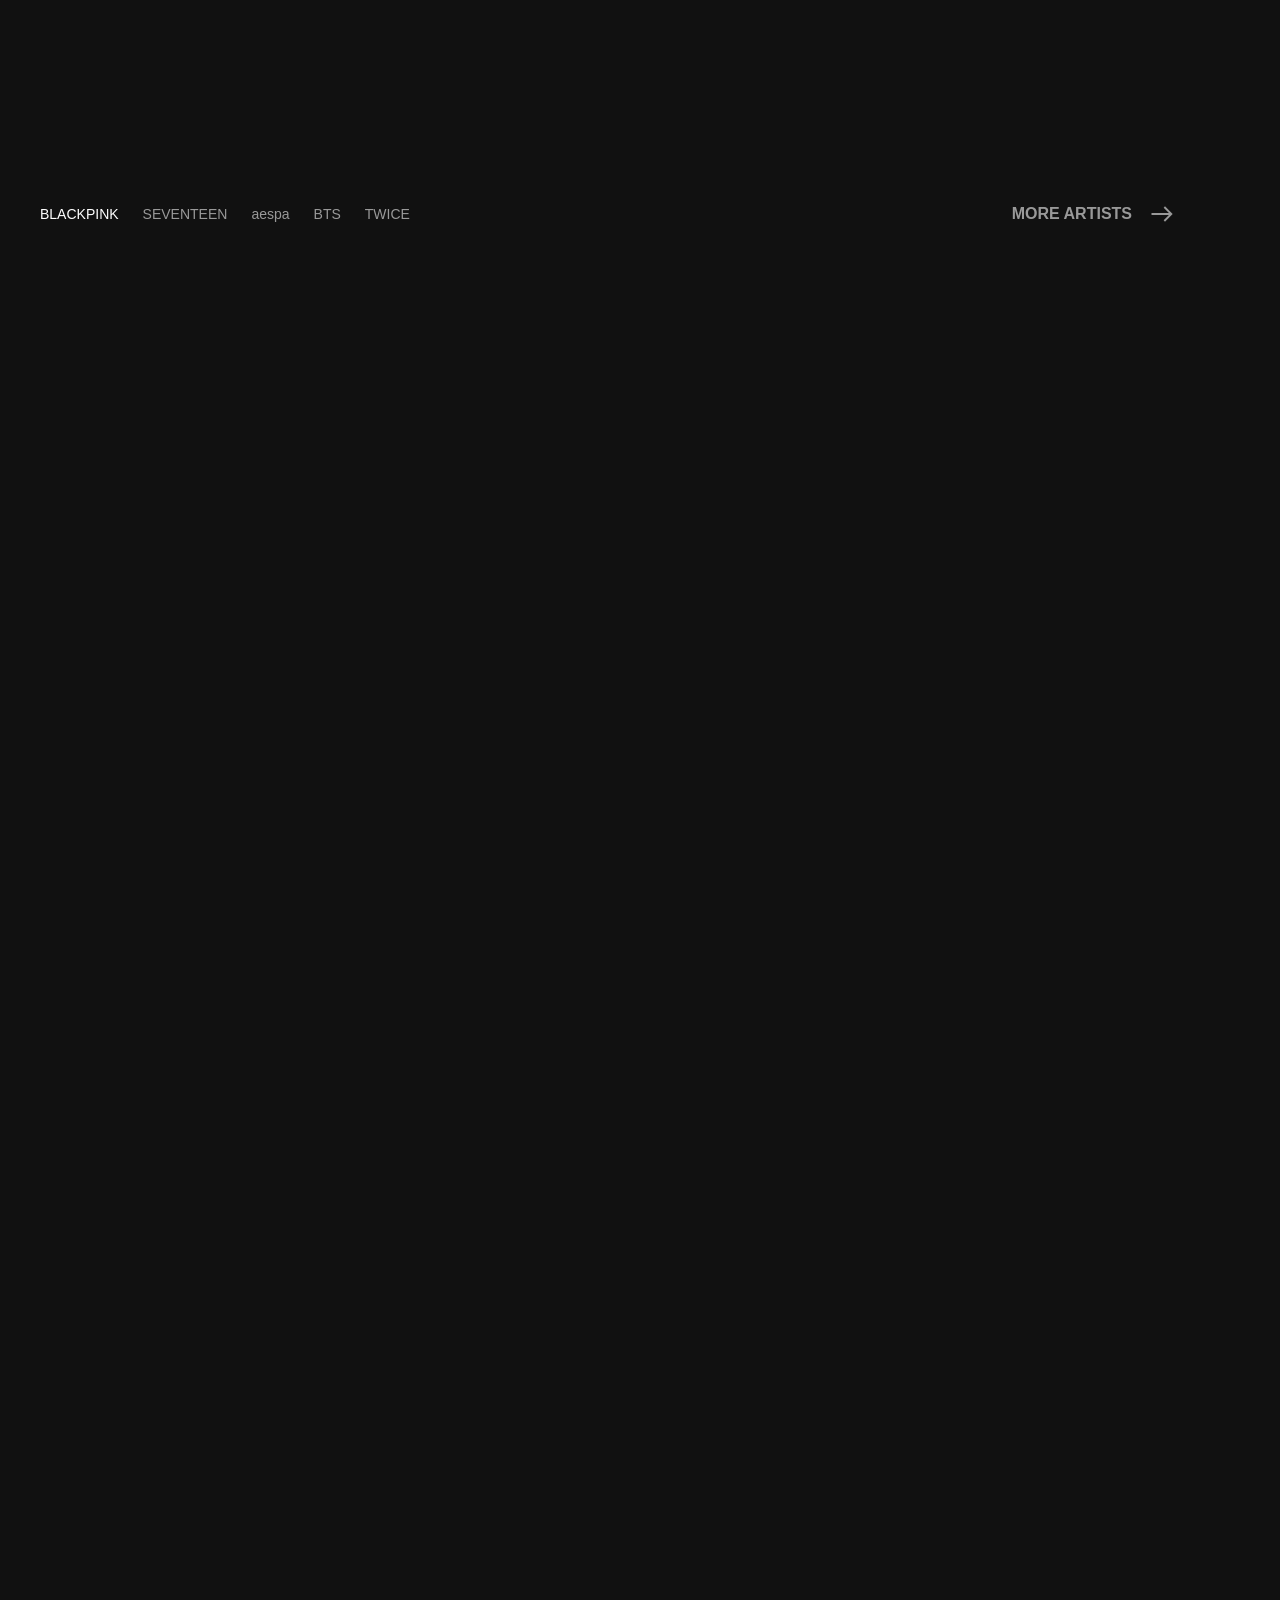
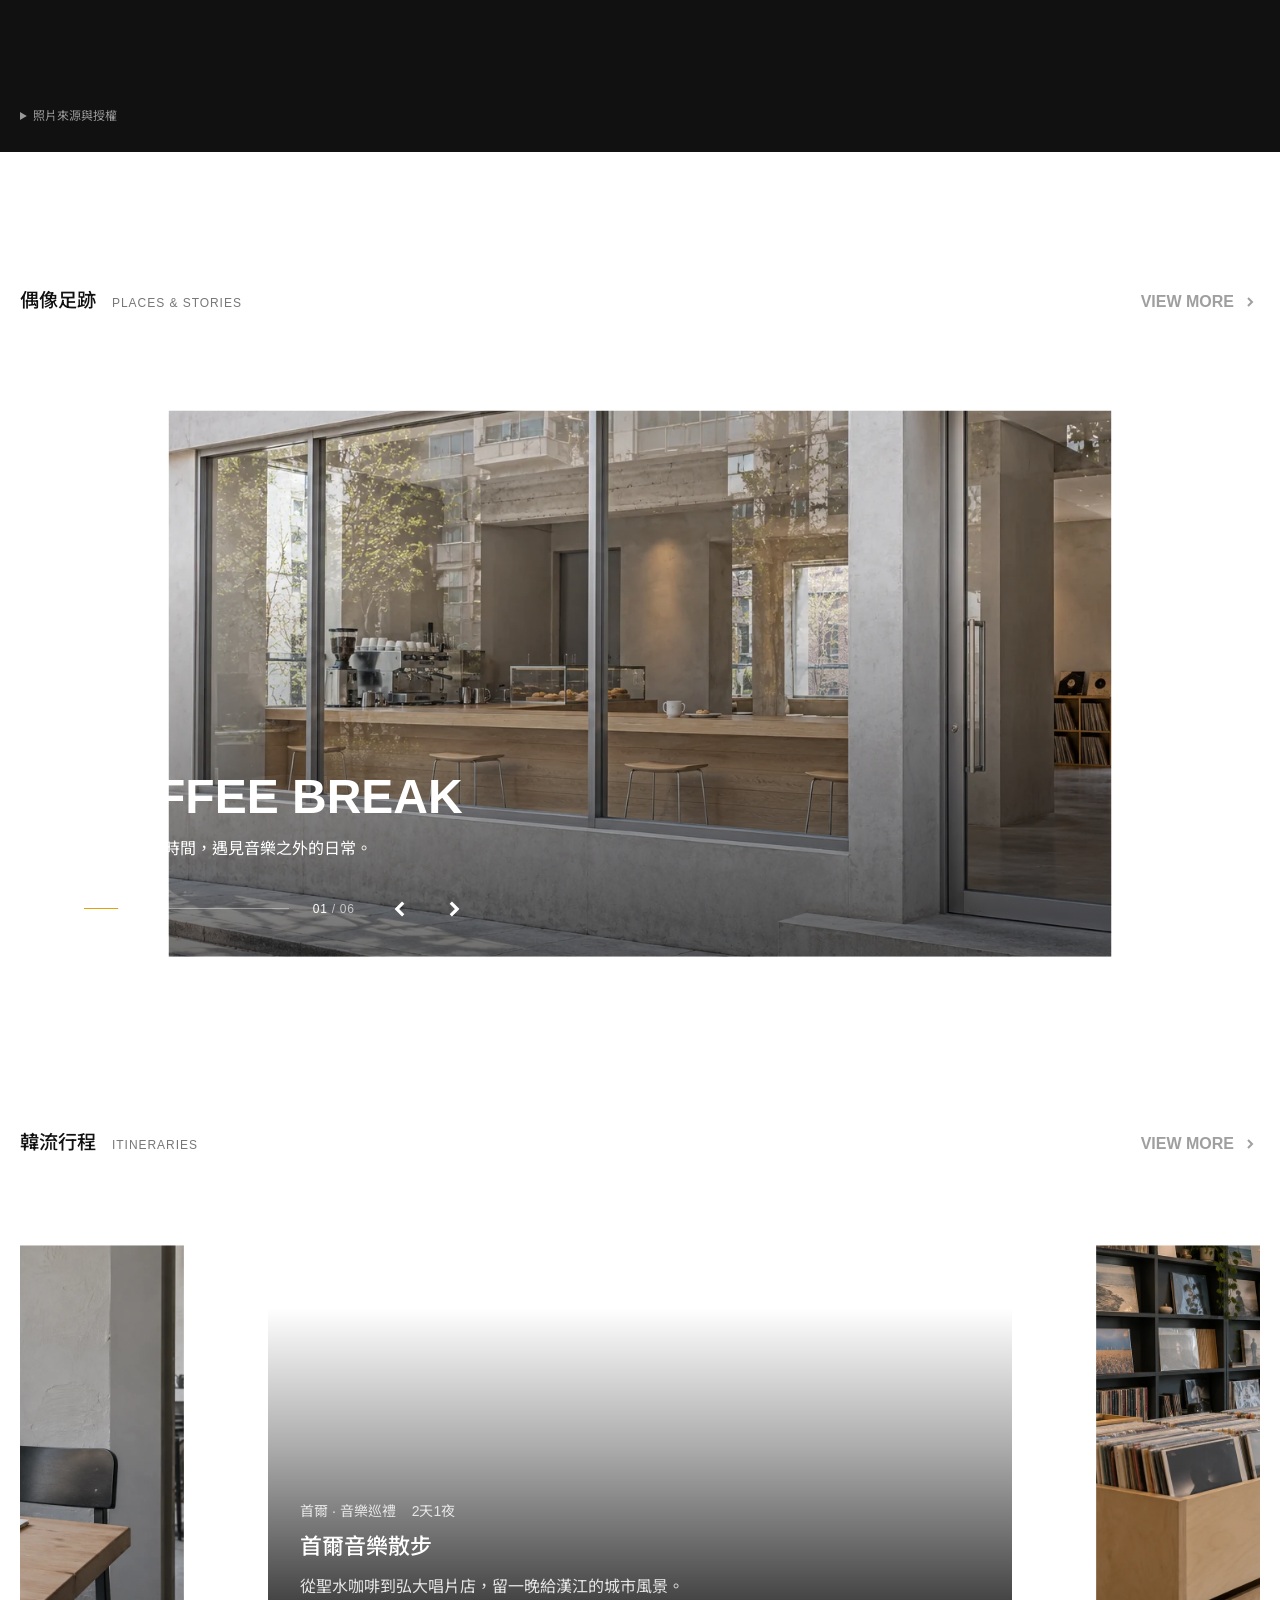
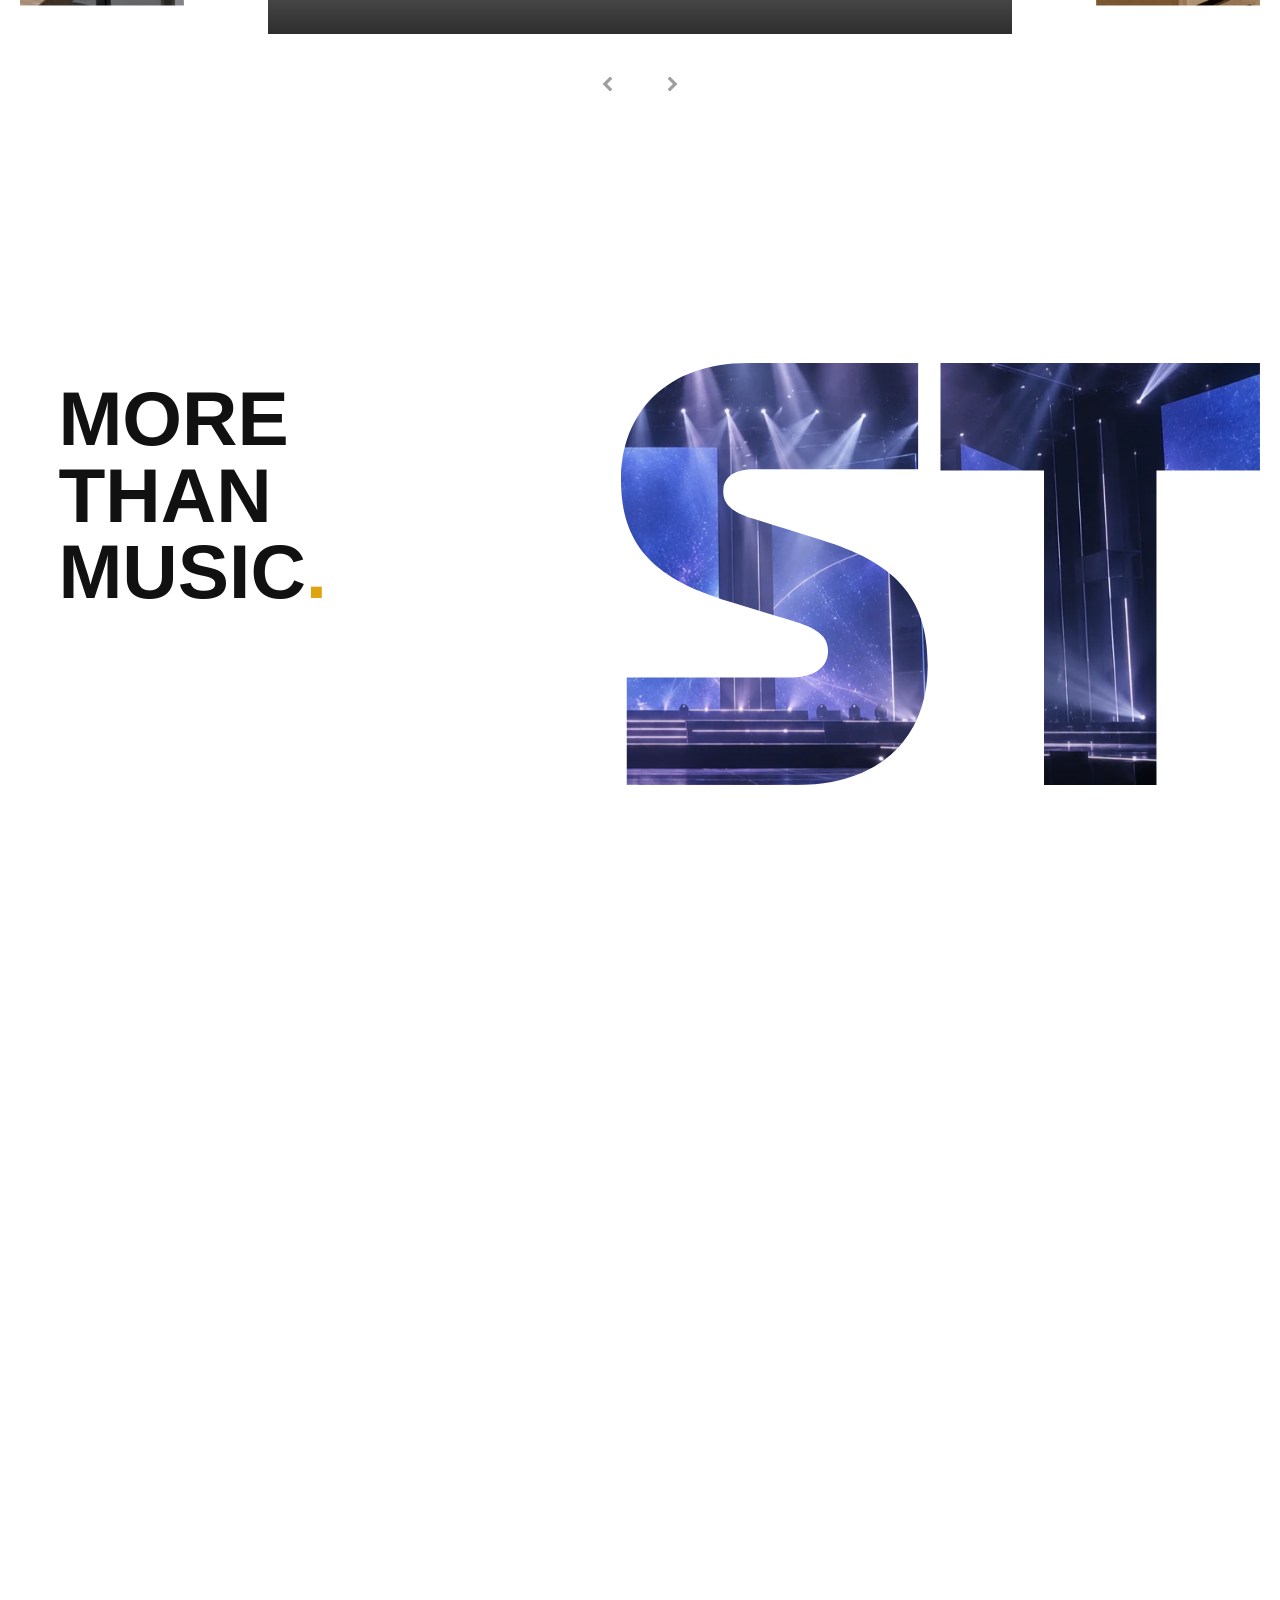
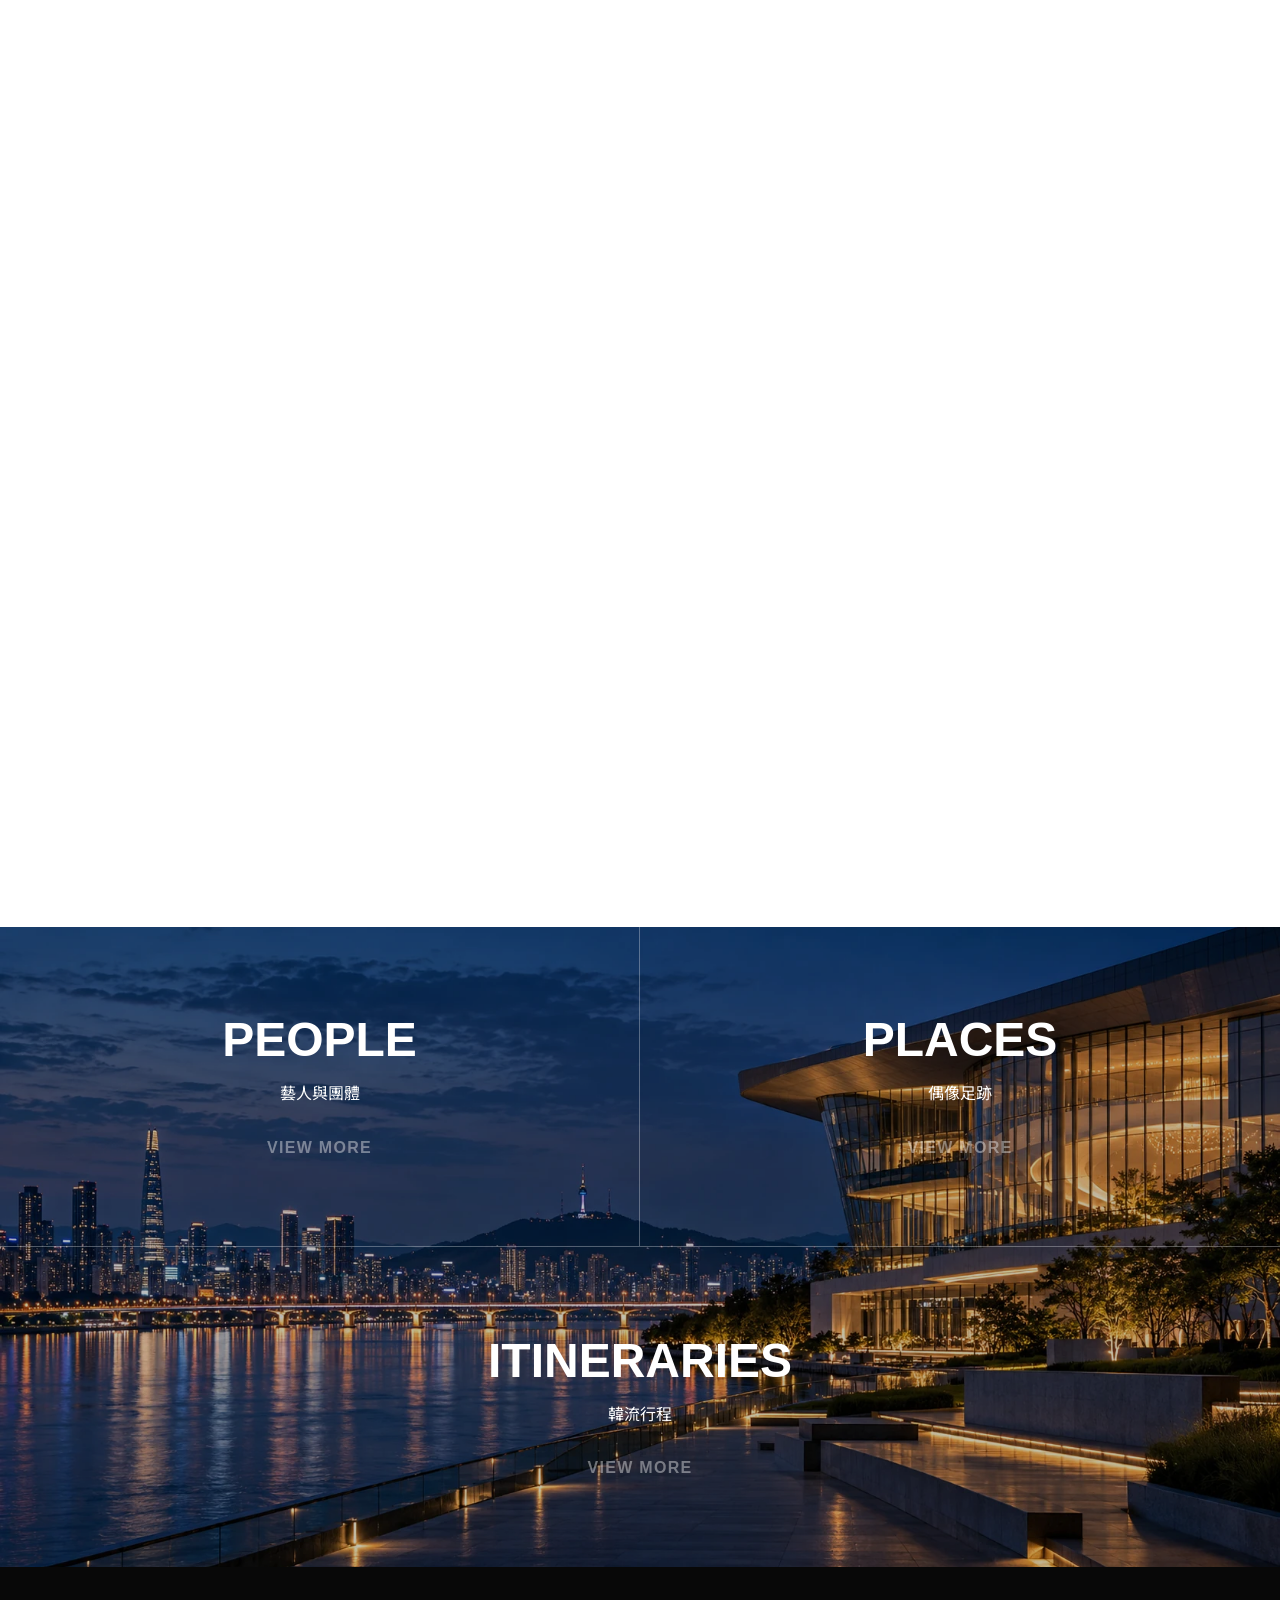
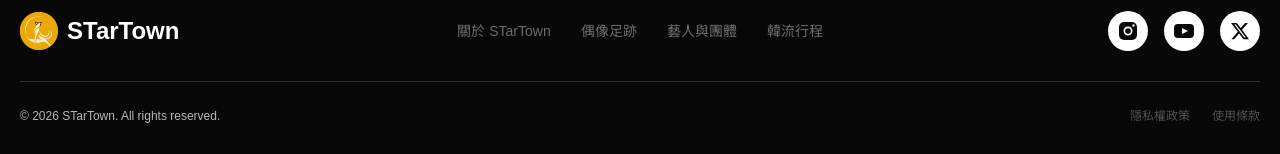
==== commit 9c0c7781: "Fix header icon flash when closing mobile menu" ====
--- a/index.html
+++ b/index.html
@@ -15,13 +15,13 @@
   <link rel="preload" href="images/home/banner.jpg" as="image" fetchpriority="high">
   <link rel="stylesheet" href="css/fonts.css?v=1">
   <link rel="stylesheet" href="css/common.css?v=12">
-  <link rel="stylesheet" href="css/cms-header.css?v=29">
+  <link rel="stylesheet" href="css/cms-header.css?v=30">
   <link rel="stylesheet" href="css/index.css?v=105">
   <link rel="stylesheet" href="css/cms-footer.css?v=11">
   <script src="js/vendor/swiper-bundle.min.js" defer></script>
   <script src="js/vendor/gsap.min.js?v=3.15.0" defer></script>
   <script src="js/vendor/ScrollTrigger.min.js?v=3.15.0" defer></script>
-  <script src="js/common.js?v=18" defer></script>
+  <script src="js/common.js?v=19" defer></script>
   <script src="js/index.js?v=43" defer></script>
 </head>
 <body>
--- a/css/cms-header.css
+++ b/css/cms-header.css
@@ -447,8 +447,11 @@
   }
 
   .top-bar.open .menu-backdrop { opacity: 1; visibility: visible; transition-delay: 0s; }
-  .top-bar:is(.open, .menu-closing) .sp_header { z-index: 4; color: #ffffff; }
-  .top-bar:is(.open, .menu-closing) .links { visibility: hidden; }
+  .top-bar:is(.open, .menu-closing) .sp_header { z-index: 4; }
+  .top-bar .sp_header { transition: color 250ms ease; }
+  .top-bar.open .sp_header { color: #ffffff; }
+  .top-bar .links { transition: opacity 250ms ease; }
+  .top-bar.open .links { opacity: 0; pointer-events: none; }
   .top-bar .sp_nav span { transition: transform 300ms ease, opacity 200ms ease; }
   .top-bar .sp_nav::after { content: ''; position: absolute; inset: -4px -7px; }
   .top-bar .sjj_nav_ul { flex-direction: column; align-items: flex-start; gap: 12px; }
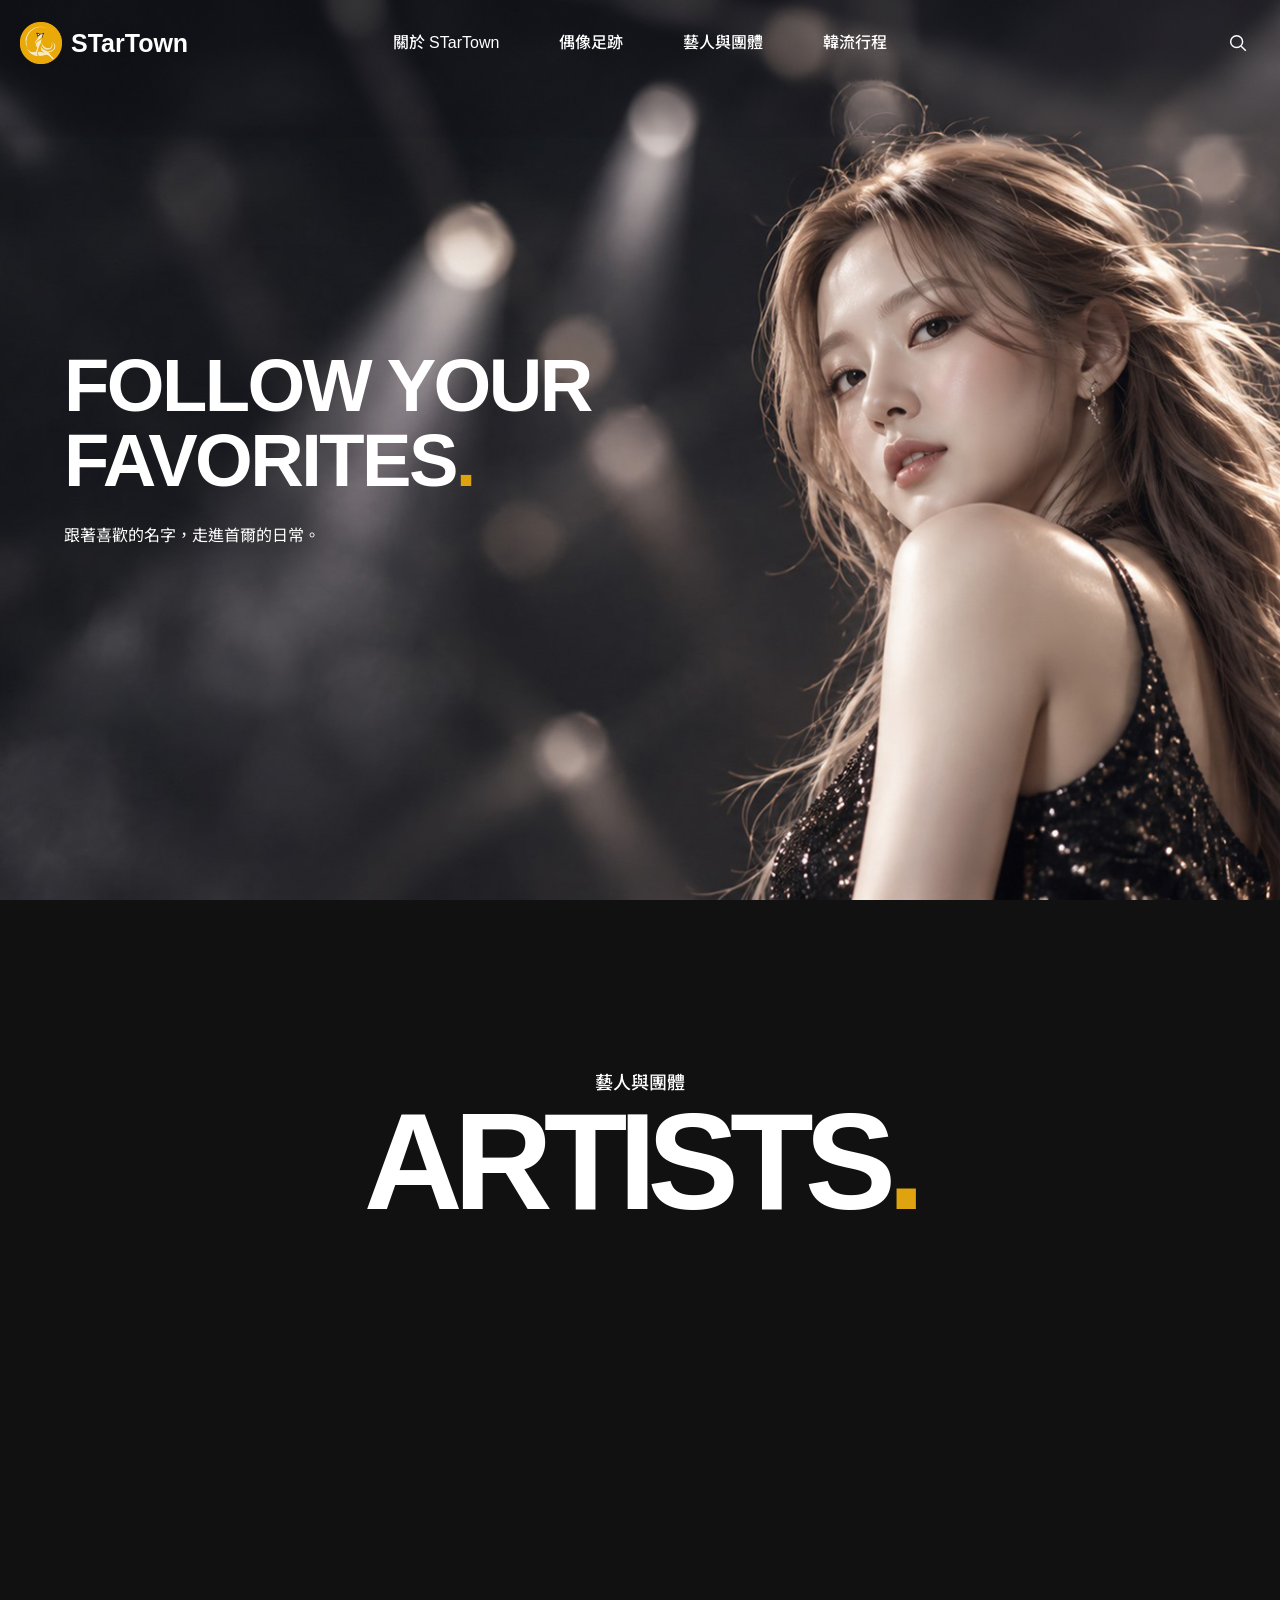
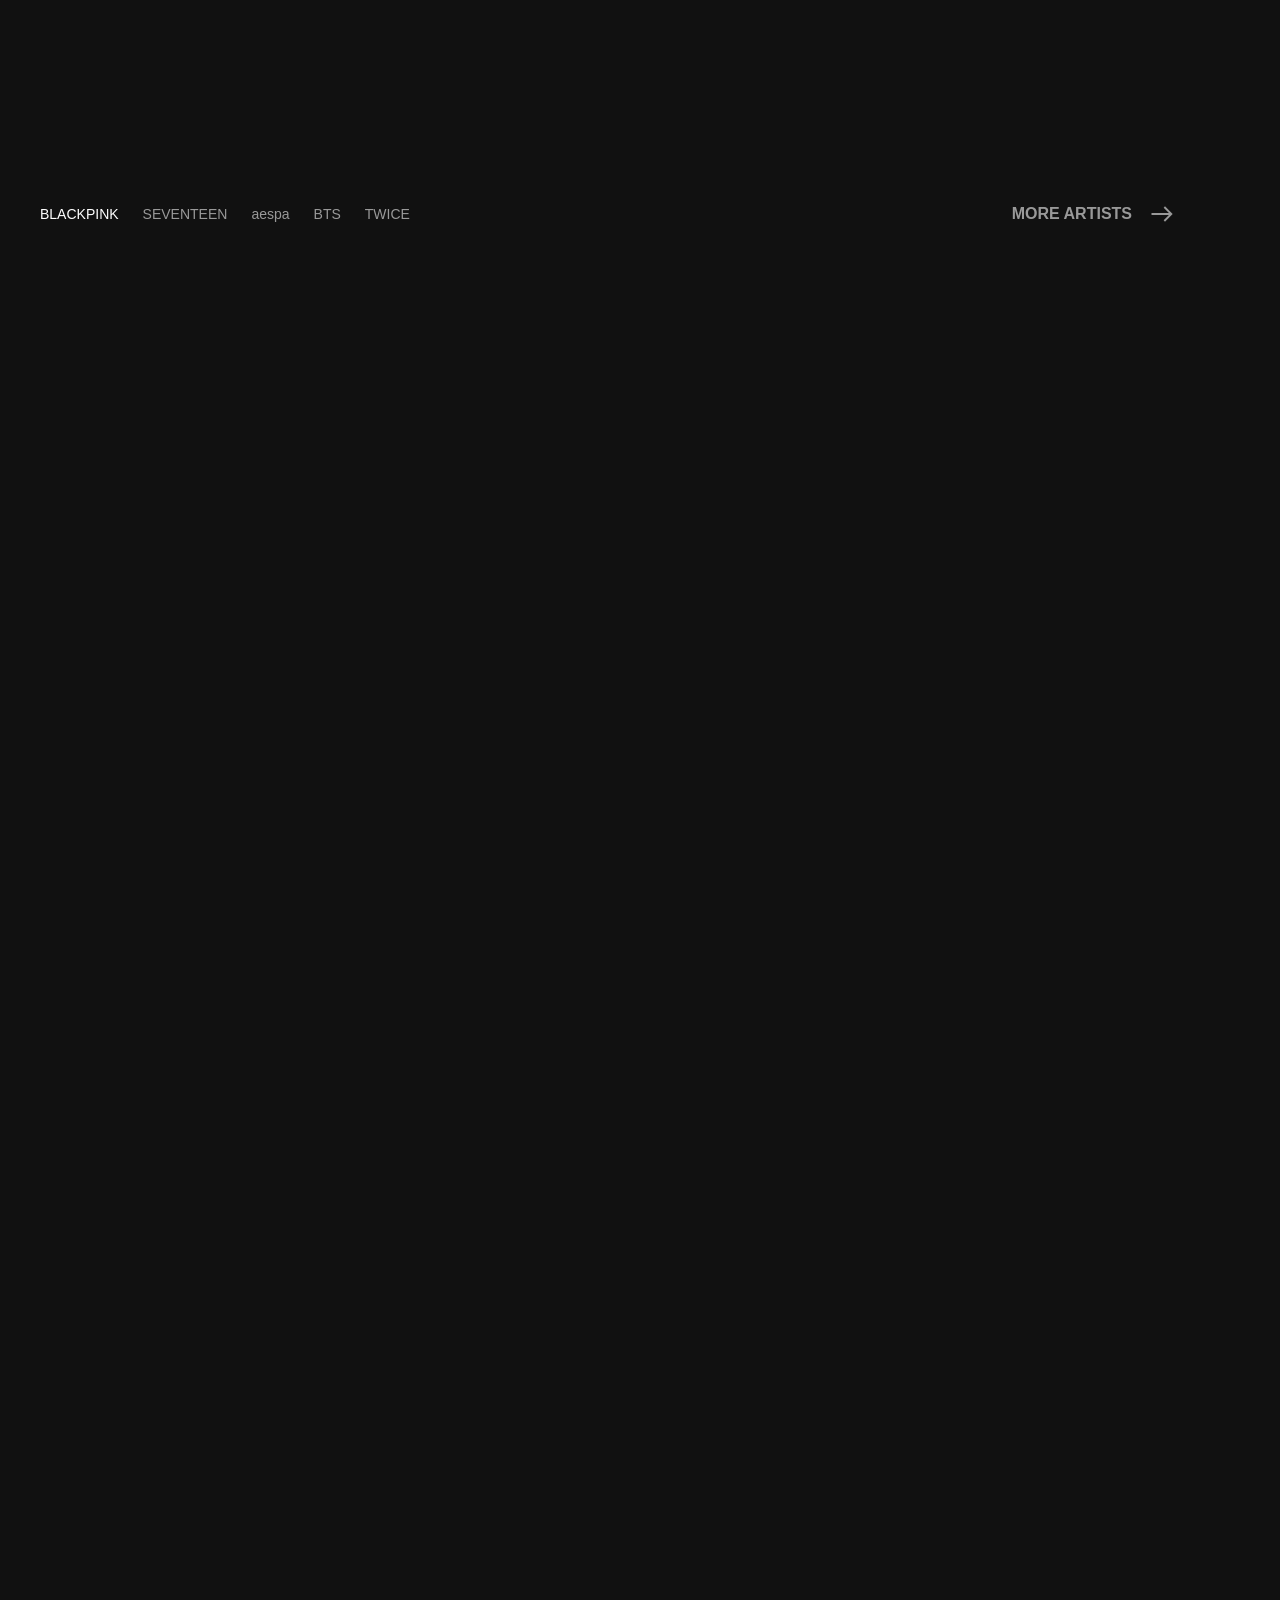
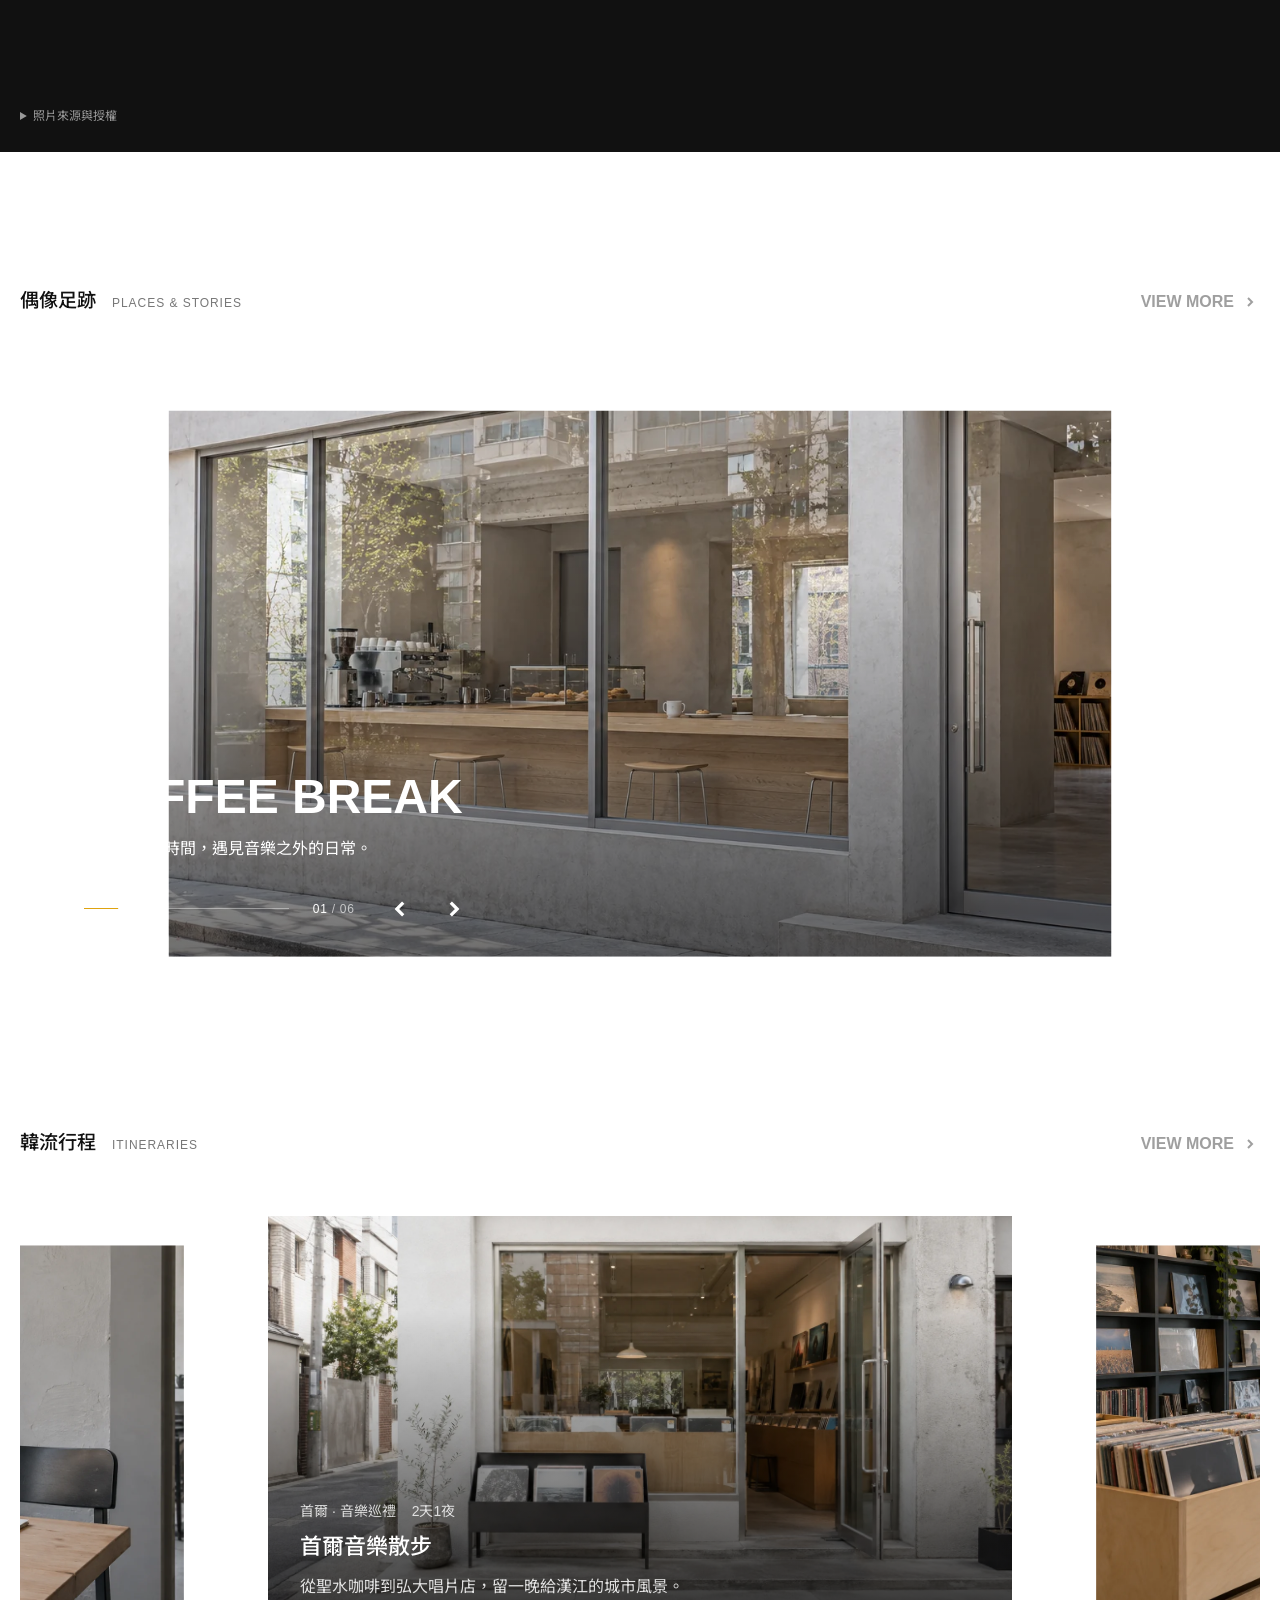
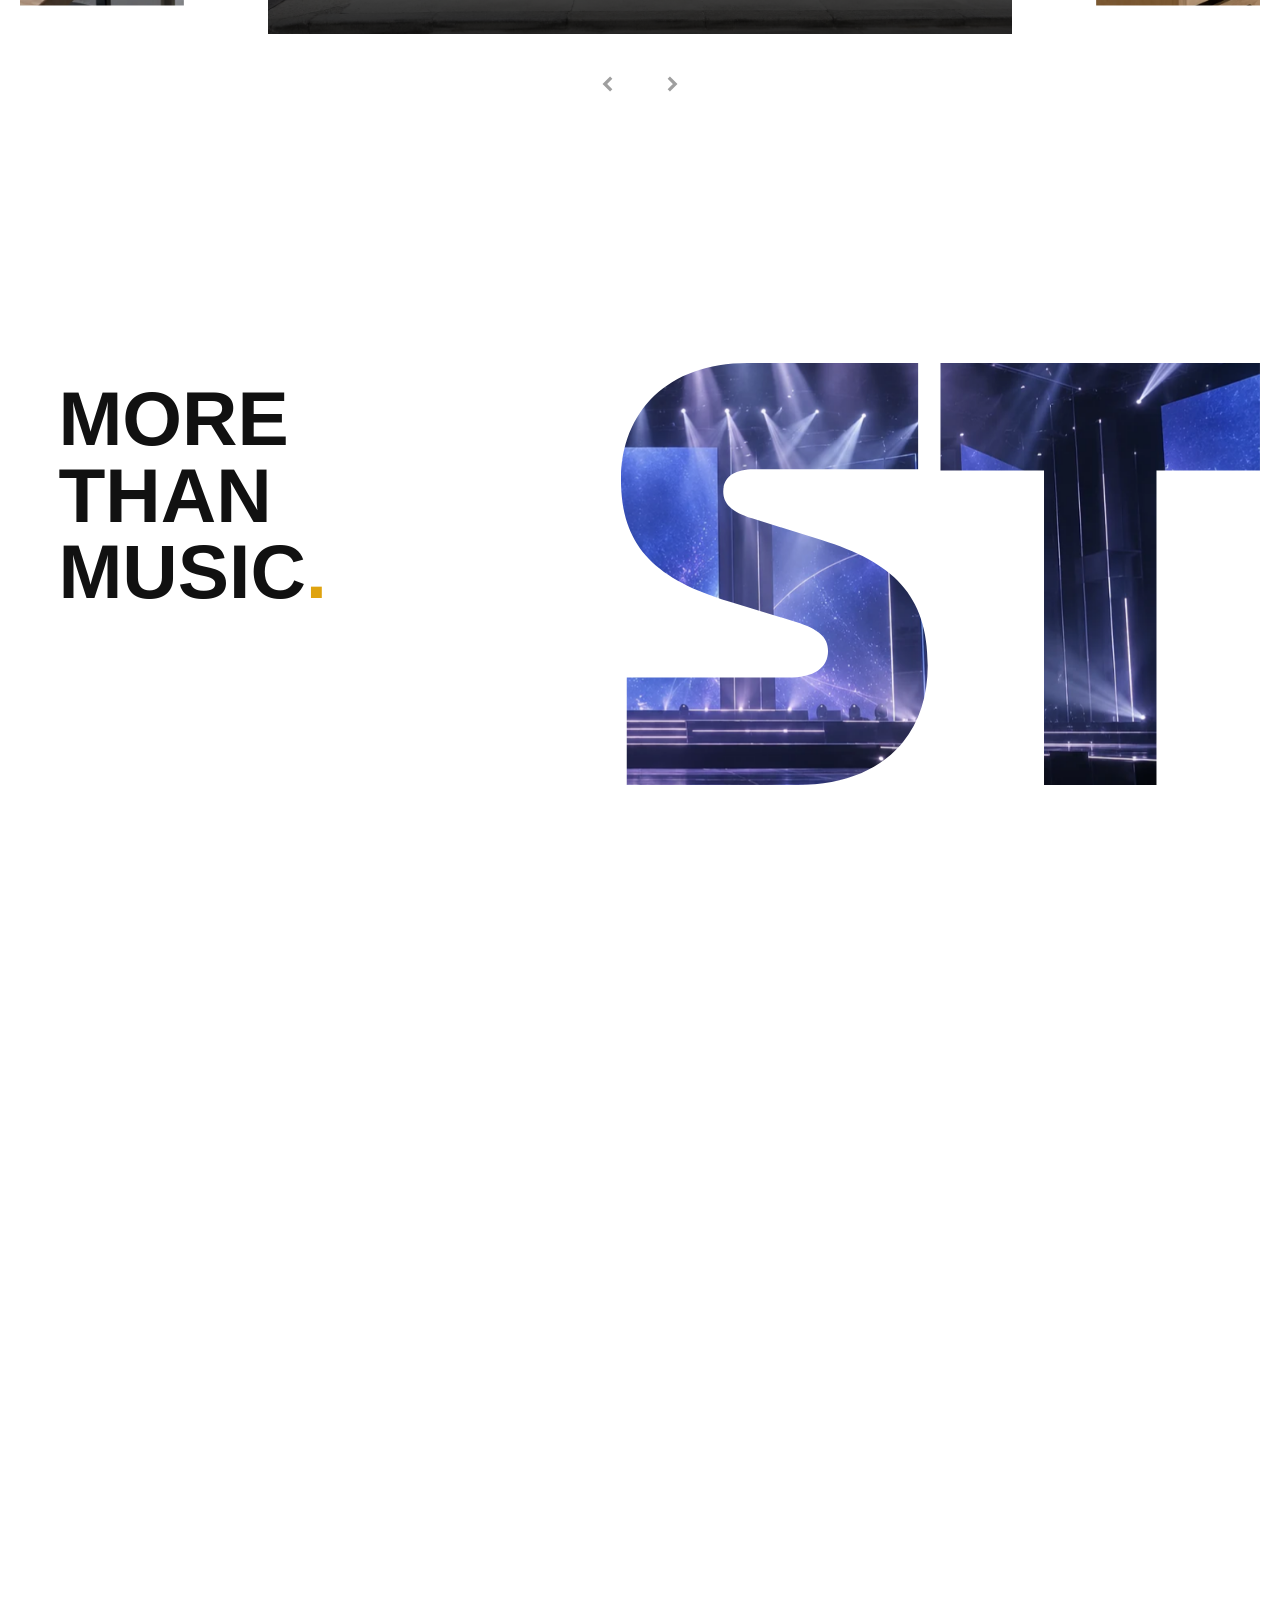
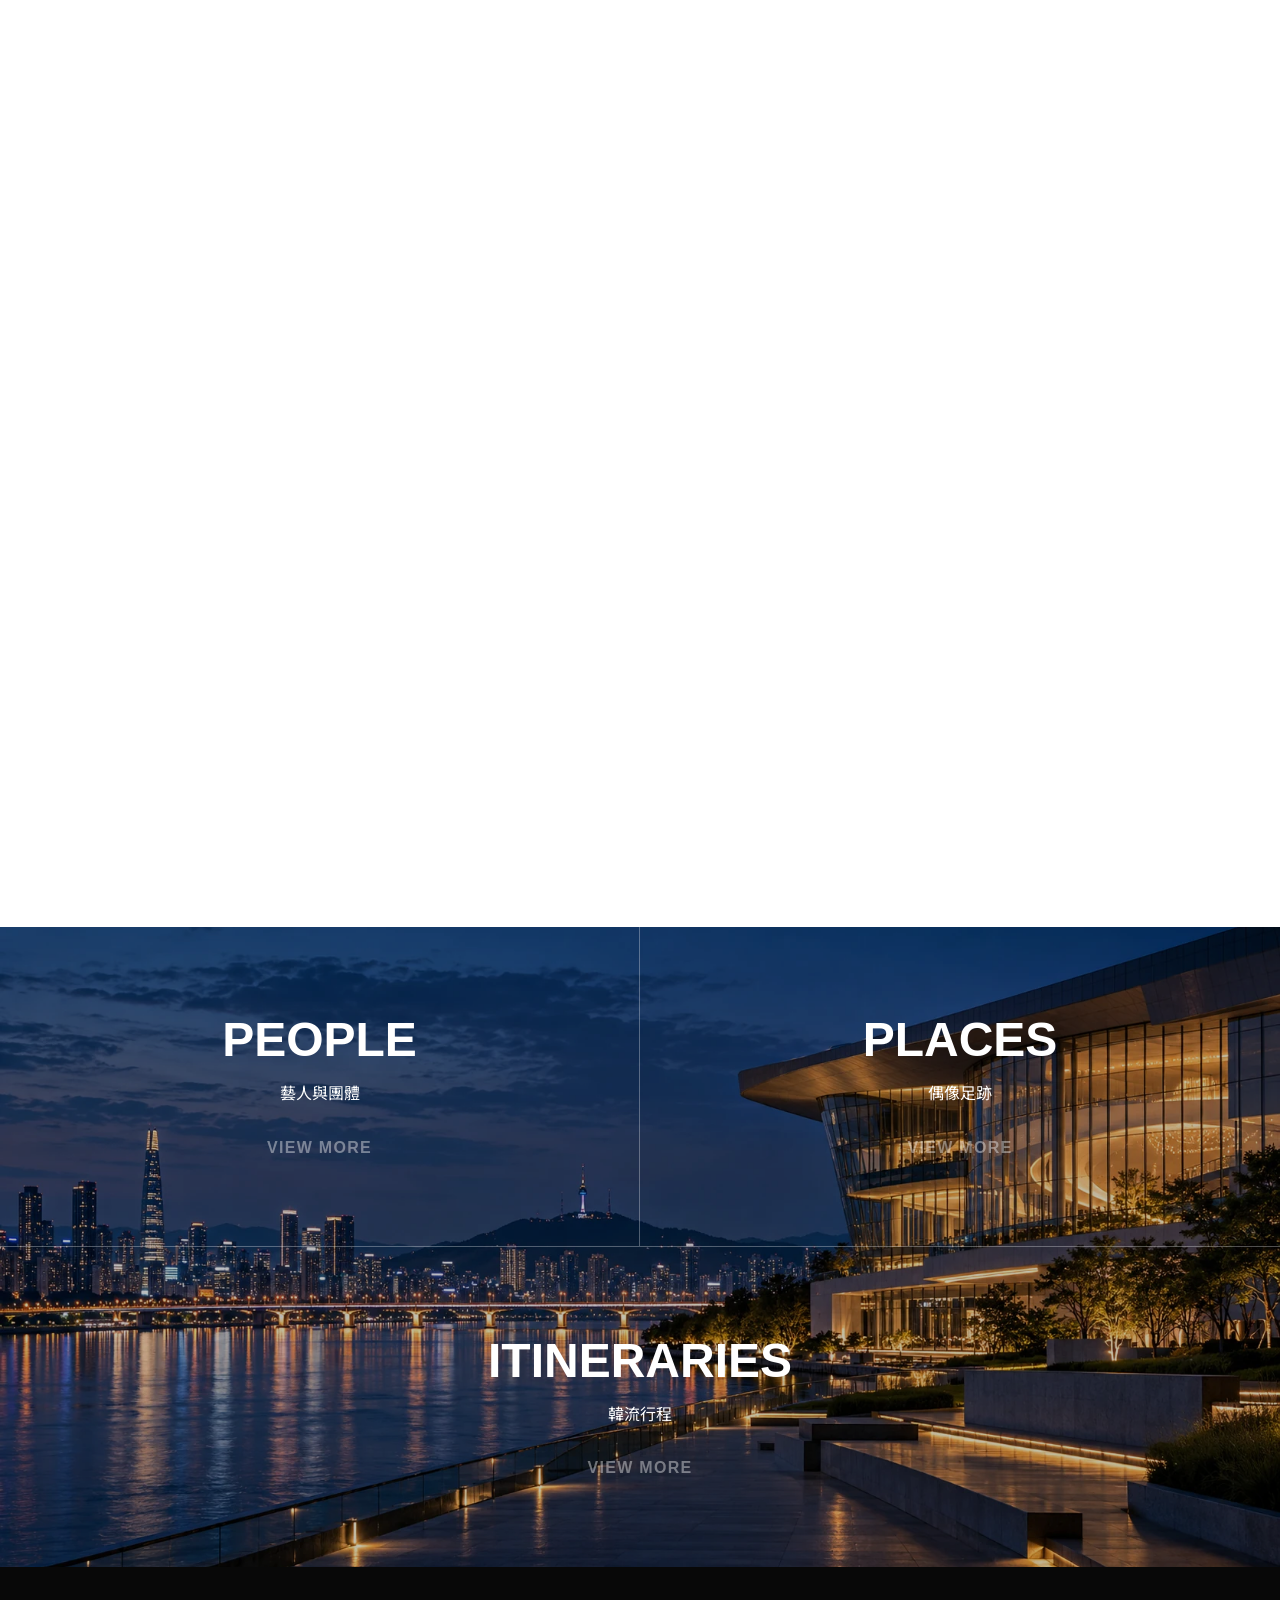
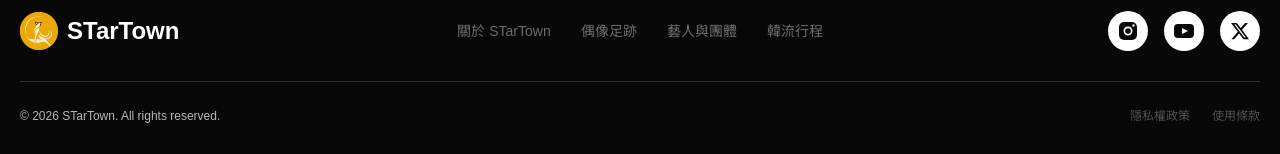
==== commit 6dc84d3c: "Remove secondary mobile menu text entrance" ====
--- a/index.html
+++ b/index.html
@@ -15,7 +15,7 @@
   <link rel="preload" href="images/home/banner.jpg" as="image" fetchpriority="high">
   <link rel="stylesheet" href="css/fonts.css?v=1">
   <link rel="stylesheet" href="css/common.css?v=12">
-  <link rel="stylesheet" href="css/cms-header.css?v=30">
+  <link rel="stylesheet" href="css/cms-header.css?v=31">
   <link rel="stylesheet" href="css/index.css?v=105">
   <link rel="stylesheet" href="css/cms-footer.css?v=11">
   <script src="js/vendor/swiper-bundle.min.js" defer></script>
--- a/css/cms-header.css
+++ b/css/cms-header.css
@@ -426,9 +426,6 @@
 
   .top-bar .menu .sjj_nav {
     flex: 1;
-    opacity: 0;
-    transform: translateX(28px);
-    transition: transform 450ms cubic-bezier(.2, .75, .3, 1), opacity 300ms ease;
   }
 
   .top-bar .menu-note { display: block; margin-top: 64px; font-size: 12px; color: #999999; }
@@ -460,7 +457,6 @@
   .top-bar.open .menu a { color: #ffffff; }
   .top-bar .menu a:is(:hover, :focus-visible) { text-decoration: underline; text-underline-offset: 8px; }
   .top-bar.open .menu { visibility: visible; transform: translateX(0); transition-delay: 0s; }
-  .top-bar.open .menu .sjj_nav { opacity: 1; transform: translateX(0); transition-delay: 220ms; }
 
 
   .top-bar .links {
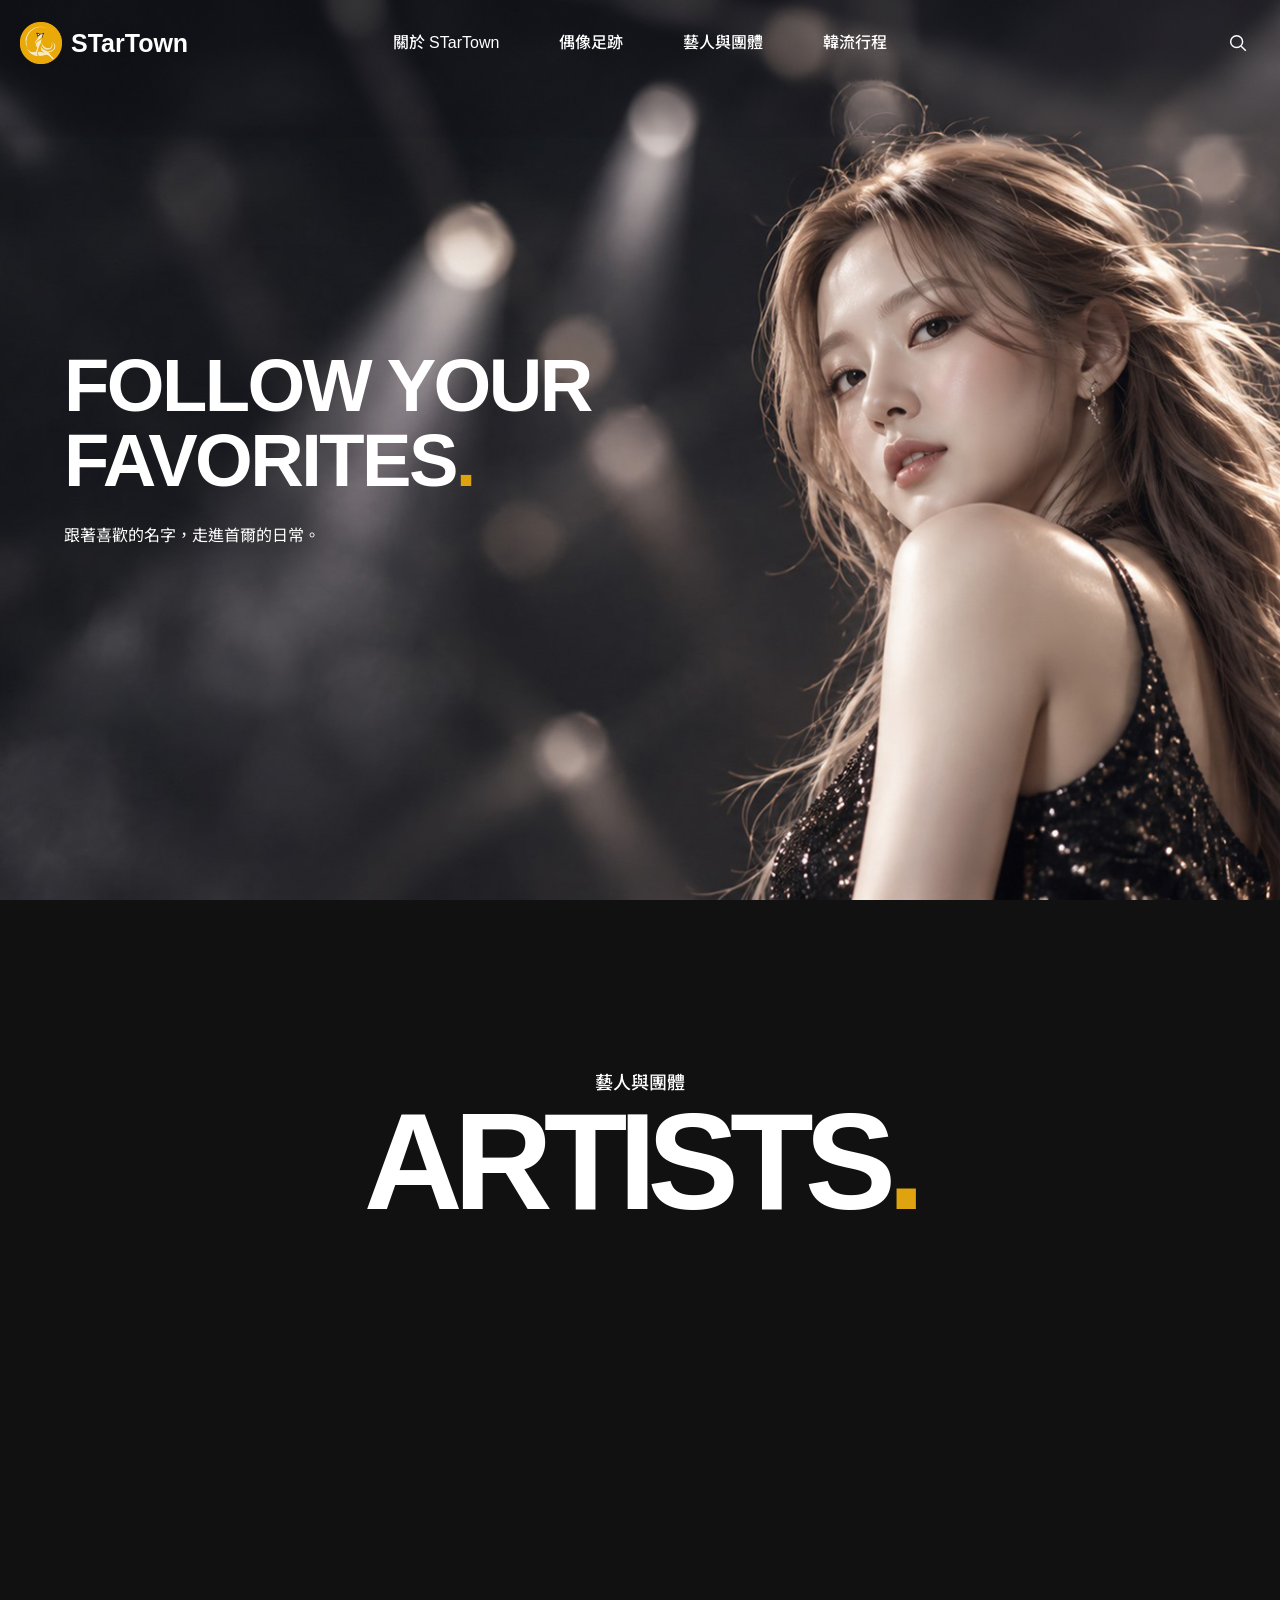
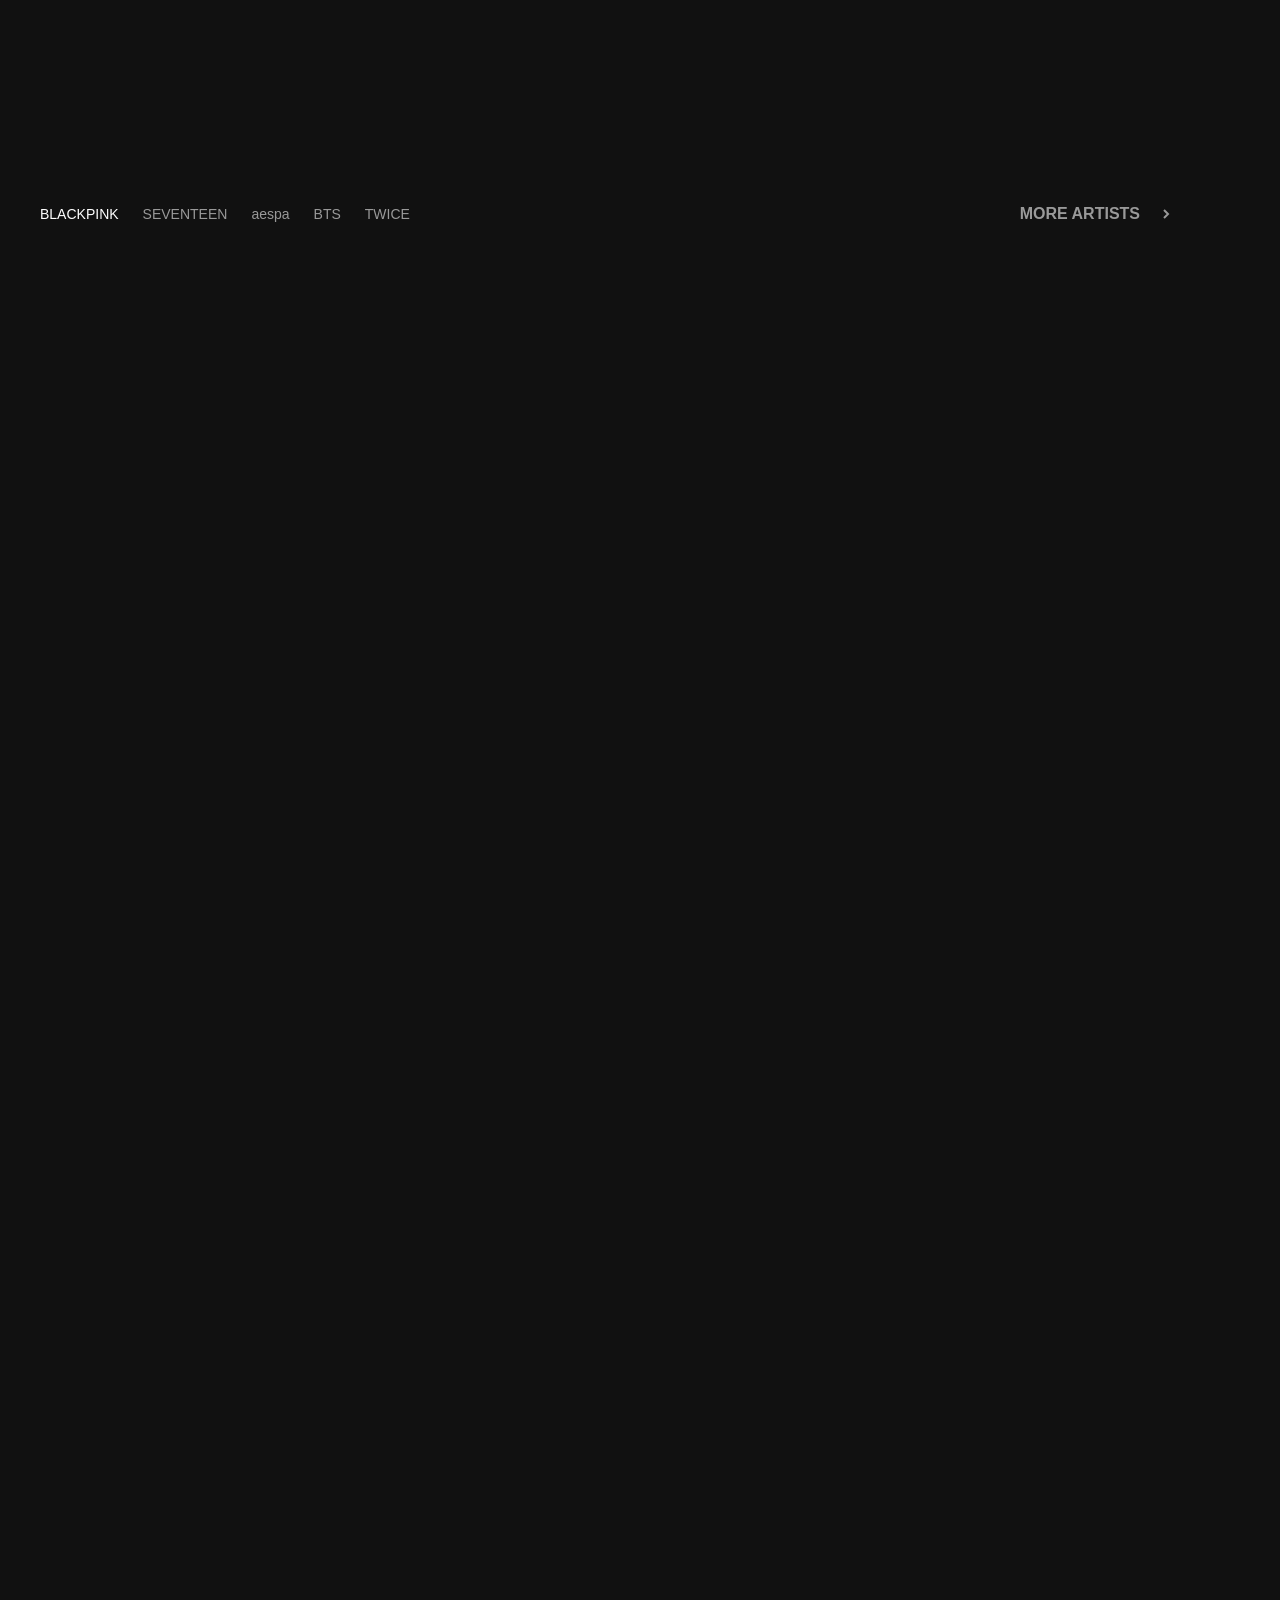
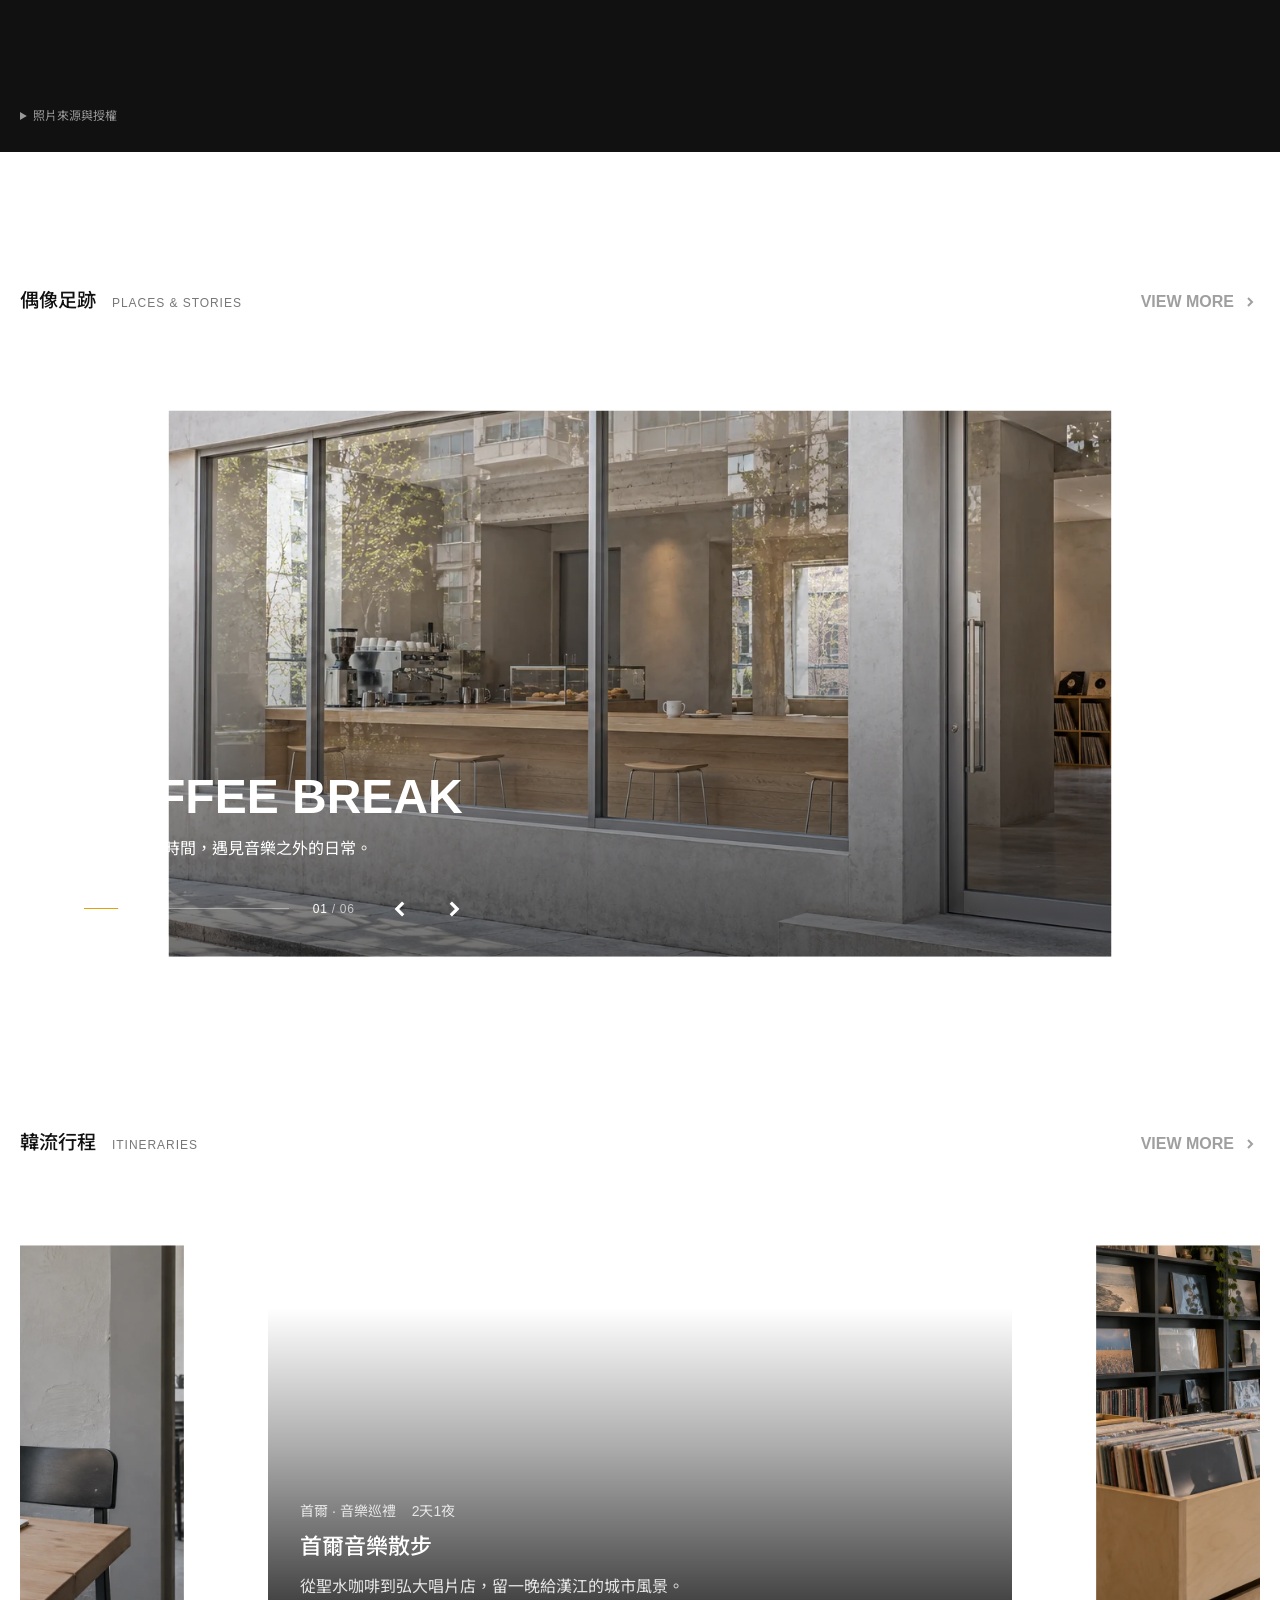
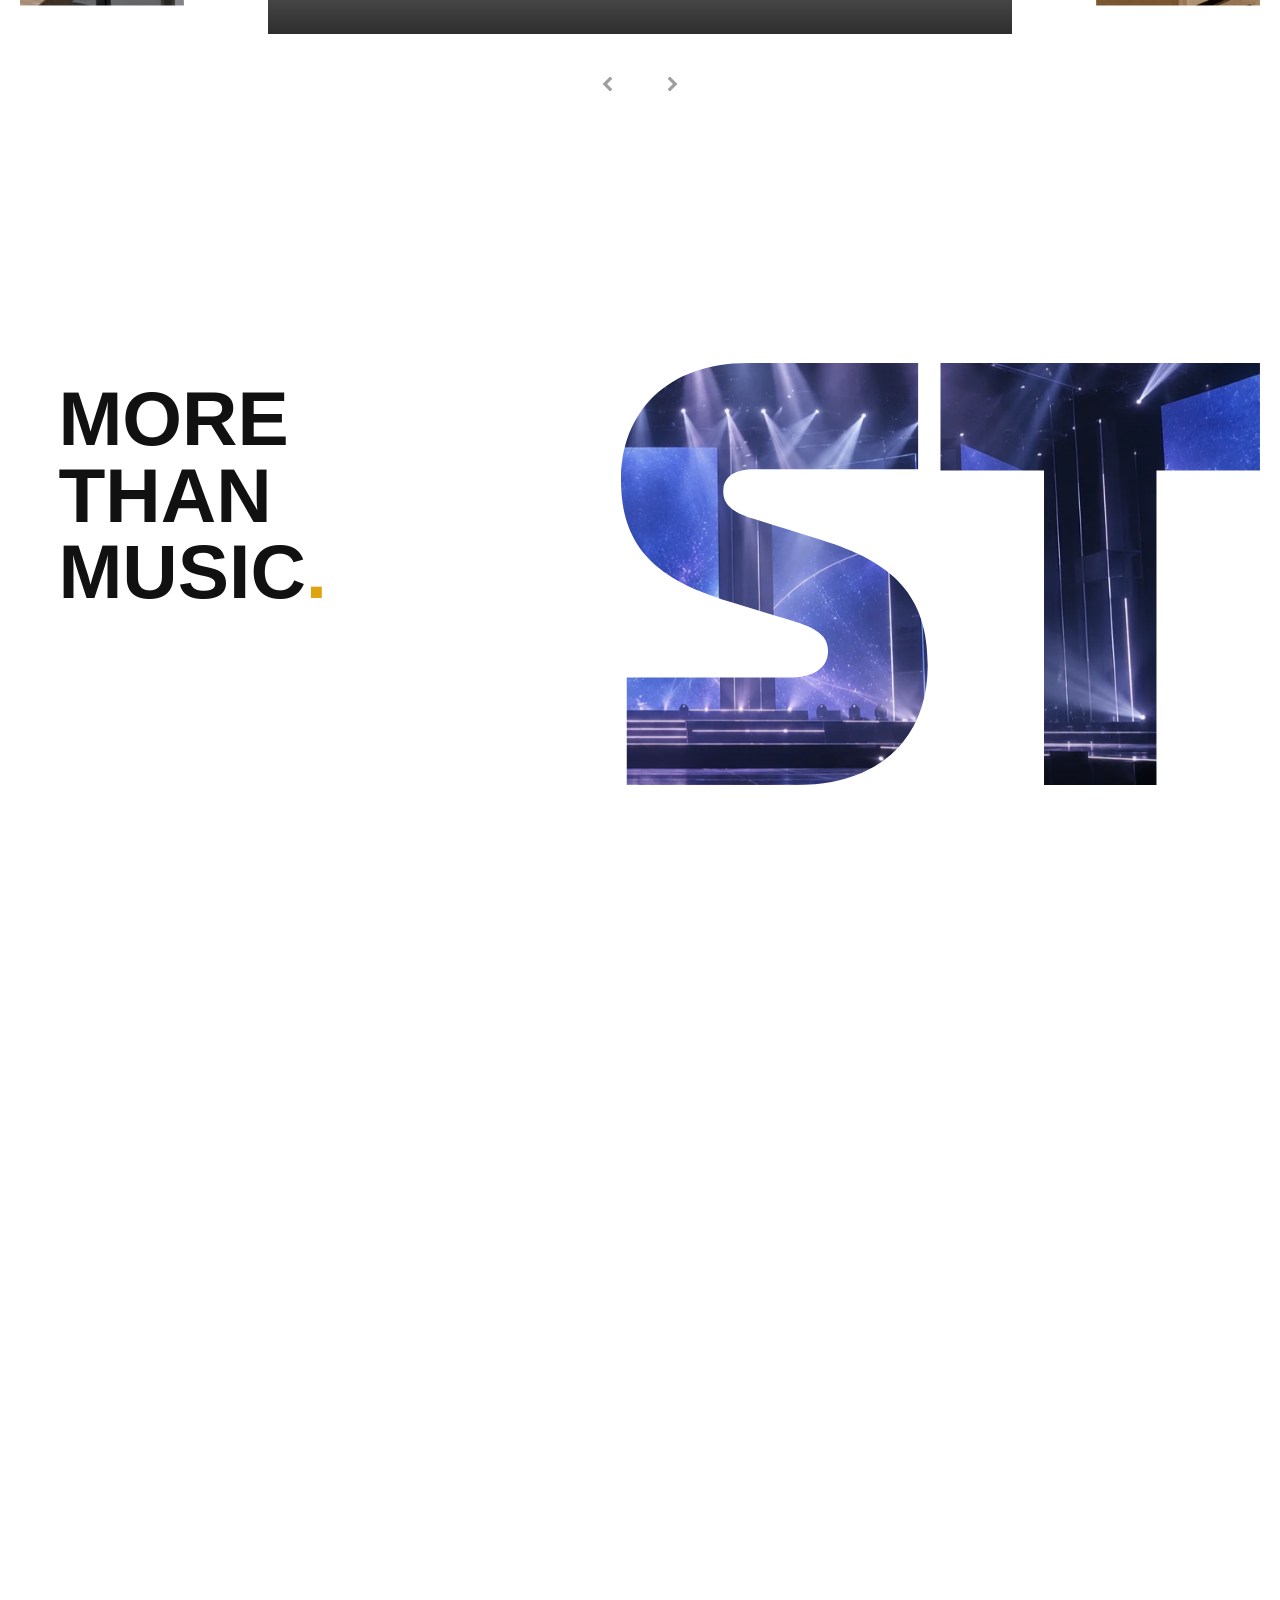
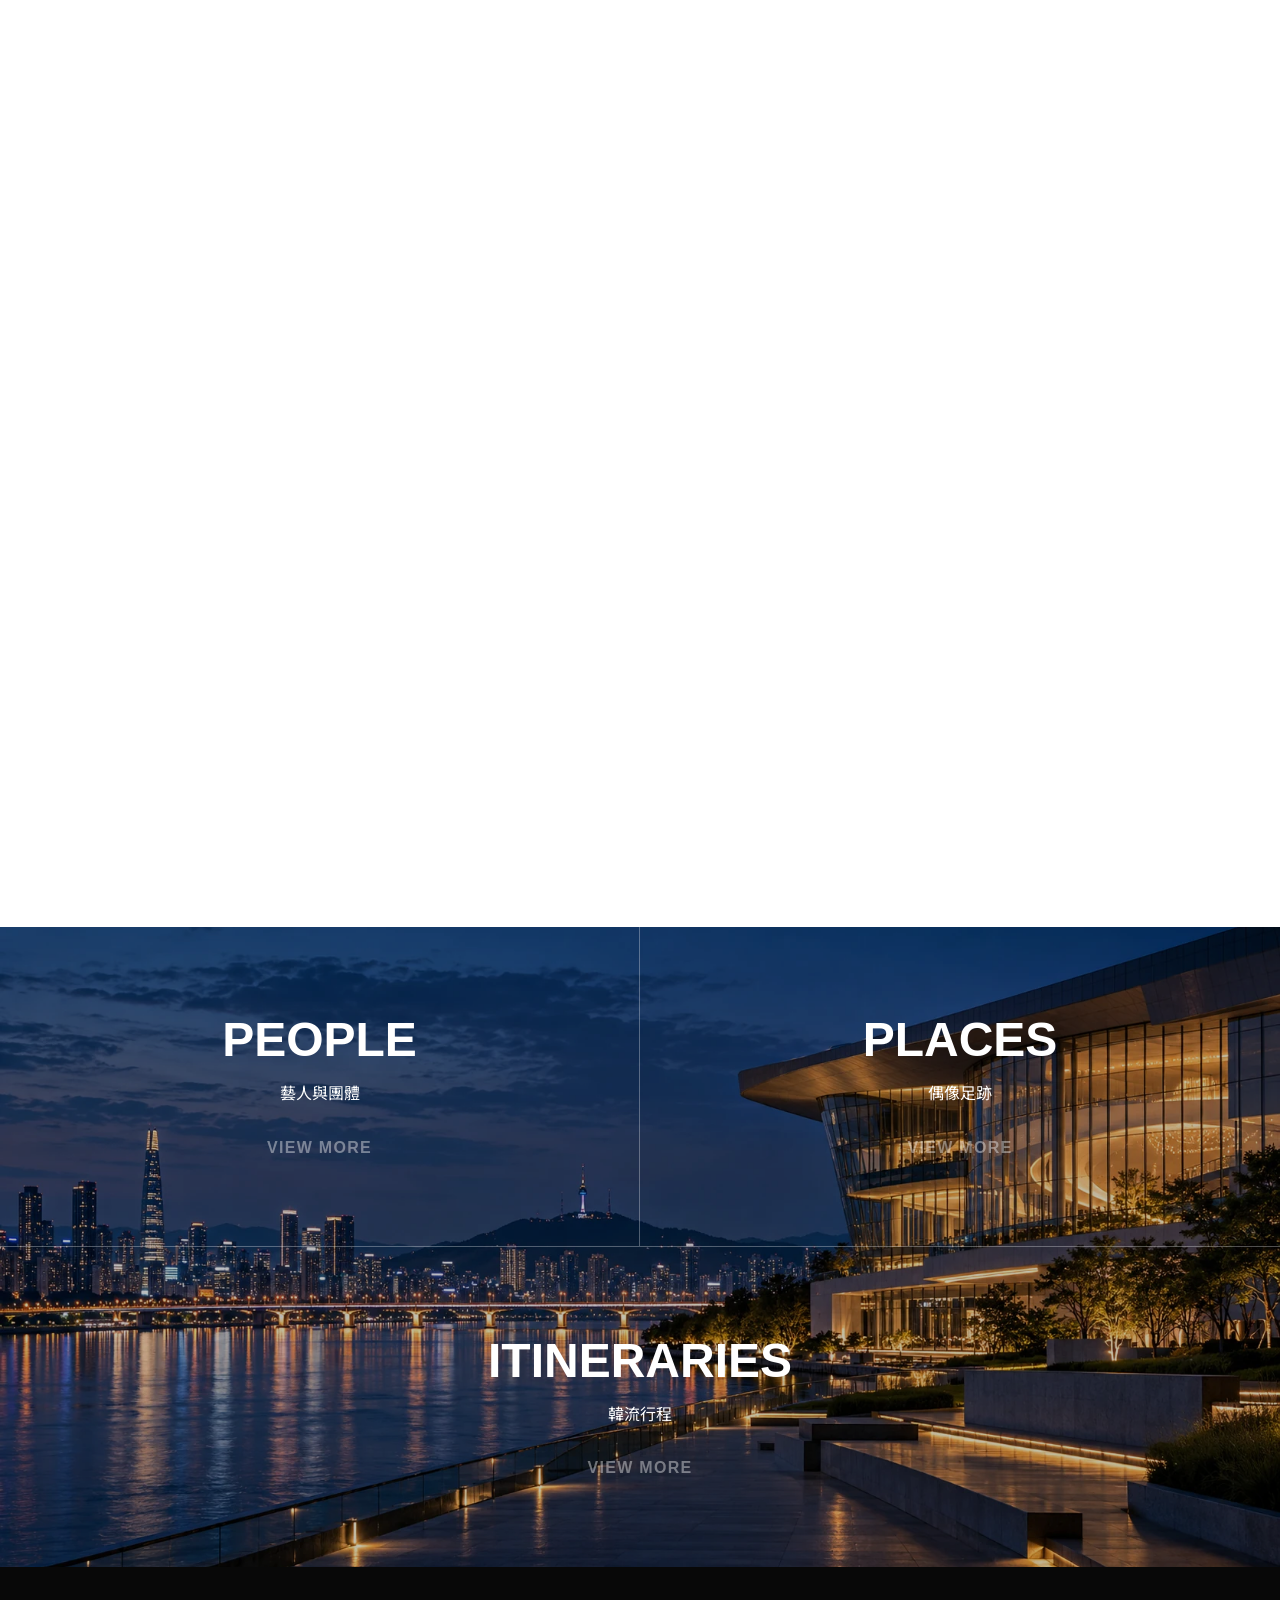
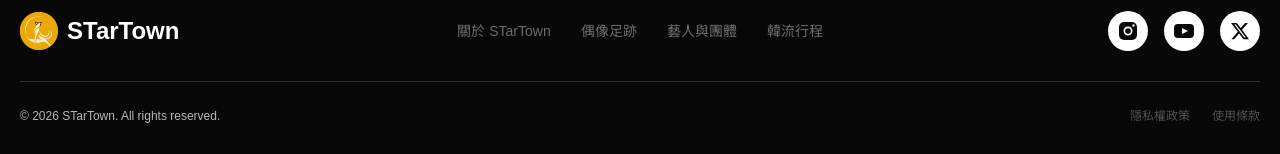
==== commit eb936e90: "Unify homepage artist link arrow" ====
--- a/index.html
+++ b/index.html
@@ -15,8 +15,8 @@
   <link rel="preload" href="images/home/banner.jpg" as="image" fetchpriority="high">
   <link rel="stylesheet" href="css/fonts.css?v=1">
   <link rel="stylesheet" href="css/common.css?v=12">
-  <link rel="stylesheet" href="css/cms-header.css?v=31">
-  <link rel="stylesheet" href="css/index.css?v=105">
+  <link rel="stylesheet" href="css/cms-header.css?v=32">
+  <link rel="stylesheet" href="css/index.css?v=106">
   <link rel="stylesheet" href="css/cms-footer.css?v=11">
   <script src="js/vendor/swiper-bundle.min.js" defer></script>
   <script src="js/vendor/gsap.min.js?v=3.15.0" defer></script>
@@ -88,7 +88,7 @@
             <article class="item"><h3>BTS</h3><p class="sub">Every song begins another story.</p><div class="pic"><img src="images/home/artists/bts.webp" width="1600" height="900" alt="BTS 彩色團體照" decoding="async" loading="lazy"><img src="images/home/artists/bts.webp" width="1600" height="900" alt="" aria-hidden="true" class="color" decoding="async" loading="lazy"></div><a class="link" href="#" aria-label="認識 BTS"></a></article>
             <article class="item"><h3>TWICE</h3><p class="sub">Find a little more joy in every beat.</p><div class="pic"><img src="images/artists/twice.png" width="960" height="647" alt="TWICE 彩色團體照" decoding="async" loading="lazy"><img src="images/artists/twice.png" width="960" height="647" alt="" aria-hidden="true" class="color" decoding="async" loading="lazy"></div><a class="link" href="#" aria-label="認識 TWICE"></a></article>
           </div>
-          <div class="foot"><div class="pick" role="group" aria-label="選擇藝人"><button type="button" aria-pressed="true">BLACKPINK</button><button type="button" aria-pressed="false">SEVENTEEN</button><button type="button" aria-pressed="false">aespa</button><button type="button" aria-pressed="false">BTS</button><button type="button" aria-pressed="false">TWICE</button></div><a class="all" href="#"><span>MORE ARTISTS</span><svg viewBox="0 0 24 24" aria-hidden="true"><path d="M3 12h17M14 6l6 6-6 6"/></svg></a></div>
+          <div class="foot"><div class="pick" role="group" aria-label="選擇藝人"><button type="button" aria-pressed="true">BLACKPINK</button><button type="button" aria-pressed="false">SEVENTEEN</button><button type="button" aria-pressed="false">aespa</button><button type="button" aria-pressed="false">BTS</button><button type="button" aria-pressed="false">TWICE</button></div><a class="all" href="#"><span>MORE ARTISTS</span><svg width="20" height="20" viewBox="0 0 20 20" fill="none" aria-hidden="true"><path d="M8 6L12 10L8 14" stroke="currentColor" stroke-width="2"/></svg></a></div>
         </div>
       </div>
       <div class="wrap">
--- a/css/cms-header.css
+++ b/css/cms-header.css
@@ -30,25 +30,25 @@
 
 @media (scripting: enabled) {
   /* A normal-flow opening banner allows the shared fixed header to overlay it. */
-  .top-bar:has(+ main > .banner):not(.scrolled, .open, .search-open) {
+  .top-bar:has(+ main > .banner):not(.scrolled, .search-open) {
     background: transparent;
     color: #ffffff;
   }
 
-  .top-bar:has(+ main > .banner):not(.scrolled, .open, .search-open) .menu a {
+  .top-bar:has(+ main > .banner):not(.scrolled, .search-open) .menu a {
     color: #ffffff;
   }
 
-  .top-bar:has(+ main > .banner):not(.scrolled, .open, .search-open) .menu a:is(:hover, :focus-visible) {
+  .top-bar:has(+ main > .banner):not(.scrolled, .search-open) .menu a:is(:hover, :focus-visible) {
     color: #ffffff;
   }
 
-  .top-bar:has(+ main > .banner):not(.scrolled, .open, .search-open) .menu:has(a:focus-visible) a:not(:focus-visible) {
+  .top-bar:has(+ main > .banner):not(.scrolled, .search-open) .menu:has(a:focus-visible) a:not(:focus-visible) {
     color: rgb(255 255 255 / 60%);
   }
 
   @media (hover: hover) {
-    .top-bar:has(+ main > .banner):not(.scrolled, .open, .search-open) .menu:has(a:hover) a:not(:hover) {
+    .top-bar:has(+ main > .banner):not(.scrolled, .search-open) .menu:has(a:hover) a:not(:hover) {
       color: rgb(255 255 255 / 60%);
     }
   }
@@ -436,7 +436,7 @@
     inset: 0;
     height: 100dvh;
     width: 100%;
-    background: rgb(0 0 0 / 40%);
+    background: transparent;
     opacity: 0;
     visibility: hidden;
     transition: opacity 700ms ease, visibility 0s 700ms;
@@ -447,8 +447,7 @@
   .top-bar:is(.open, .menu-closing) .sp_header { z-index: 4; }
   .top-bar .sp_header { transition: color 250ms ease; }
   .top-bar.open .sp_header { color: #ffffff; }
-  .top-bar .links { transition: opacity 250ms ease; }
-  .top-bar.open .links { opacity: 0; pointer-events: none; }
+  .top-bar.open .links { pointer-events: none; }
   .top-bar .sp_nav span { transition: transform 300ms ease, opacity 200ms ease; }
   .top-bar .sp_nav::after { content: ''; position: absolute; inset: -4px -7px; }
   .top-bar .sjj_nav_ul { flex-direction: column; align-items: flex-start; gap: 12px; }
--- a/css/index.css
+++ b/css/index.css
@@ -341,8 +341,8 @@
 }
 
 .ind_A .all svg {
-  width: 28px;
-  height: 28px;
+  width: 20px;
+  height: 20px;
 }
 
 .ind_A > .wrap {
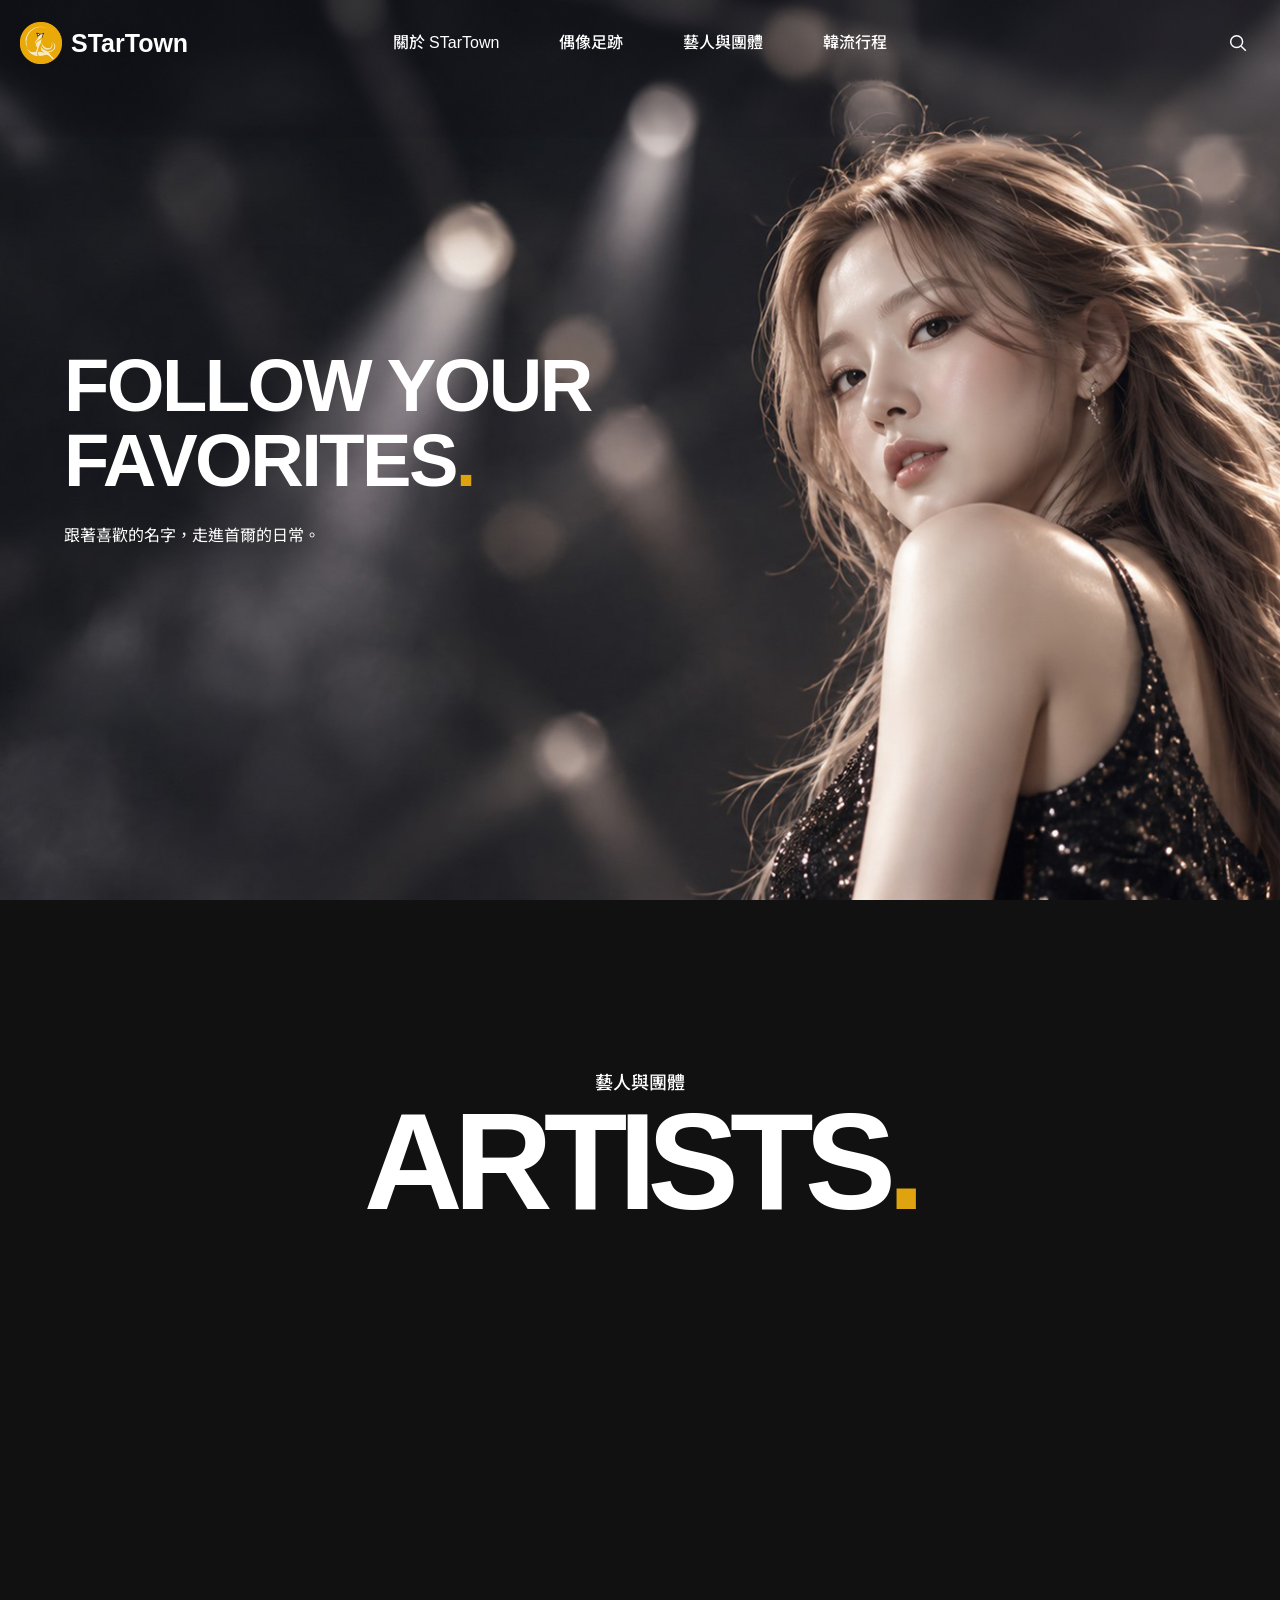
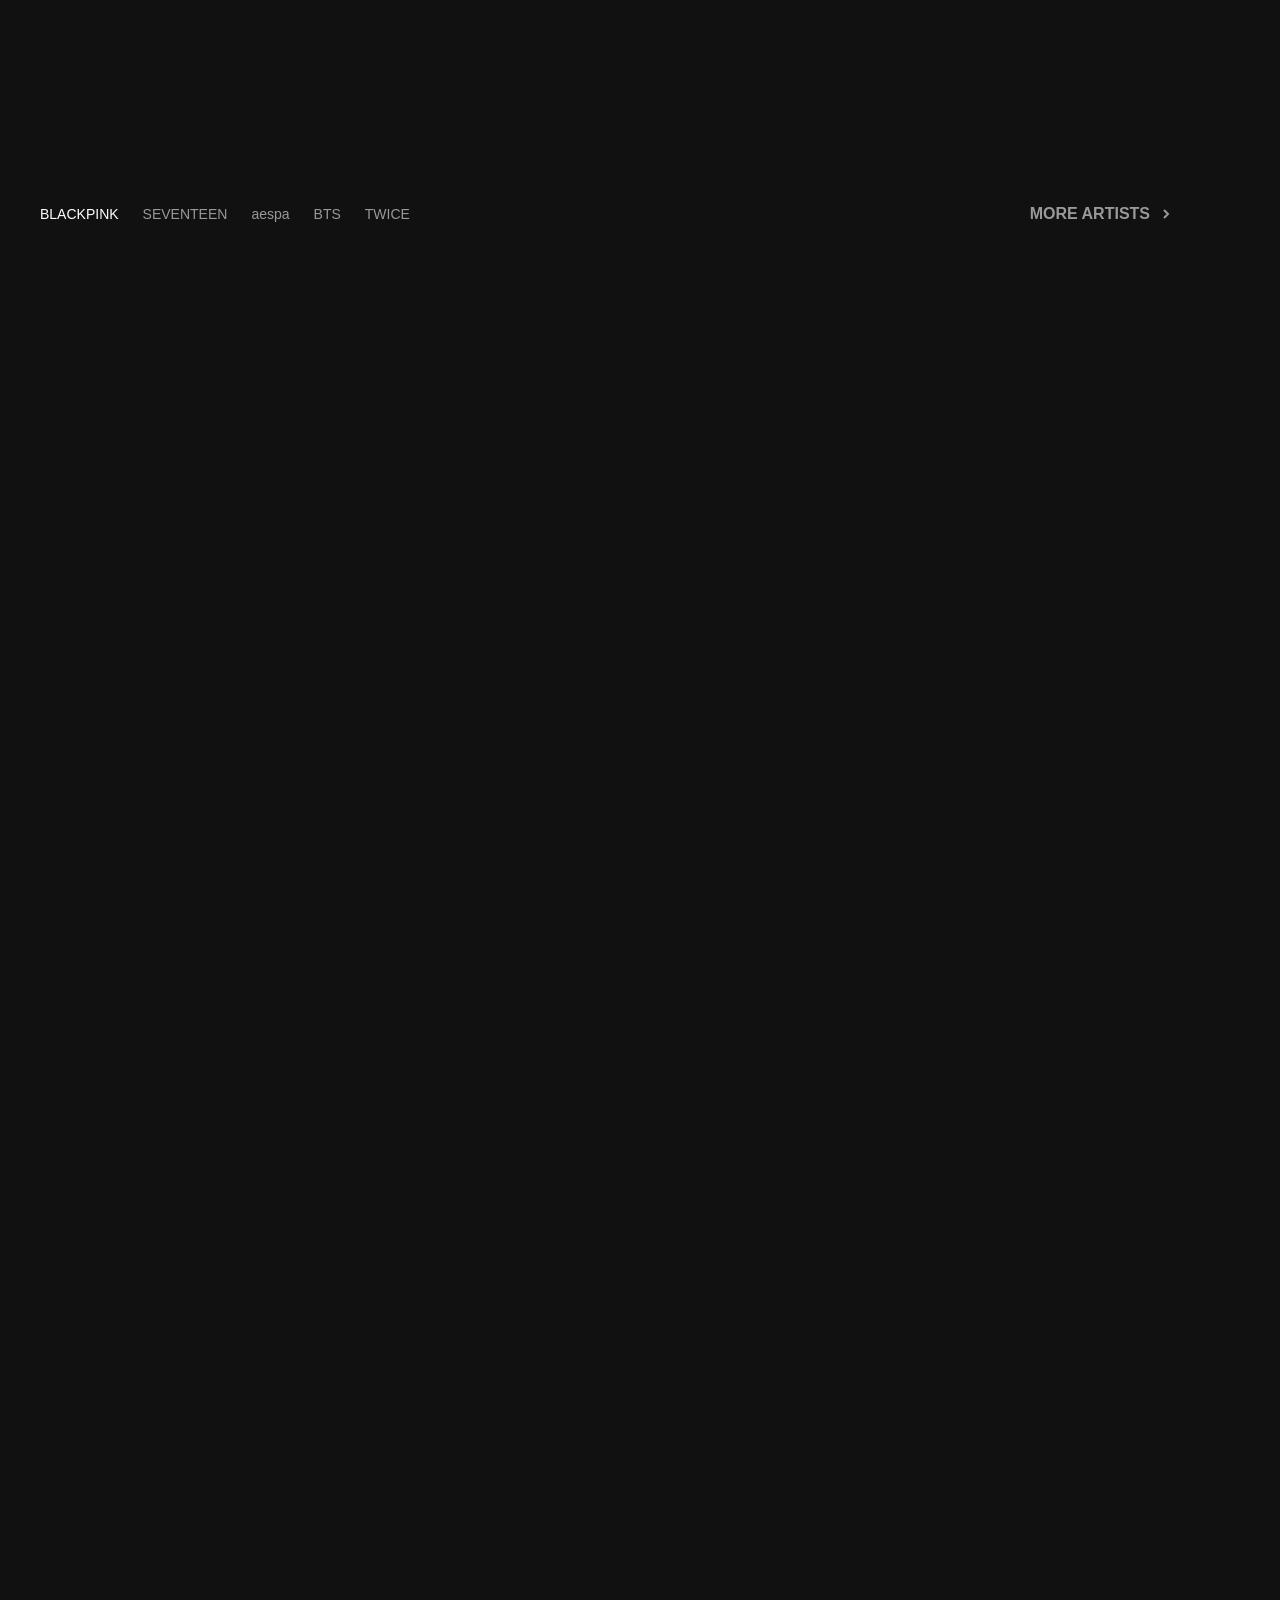
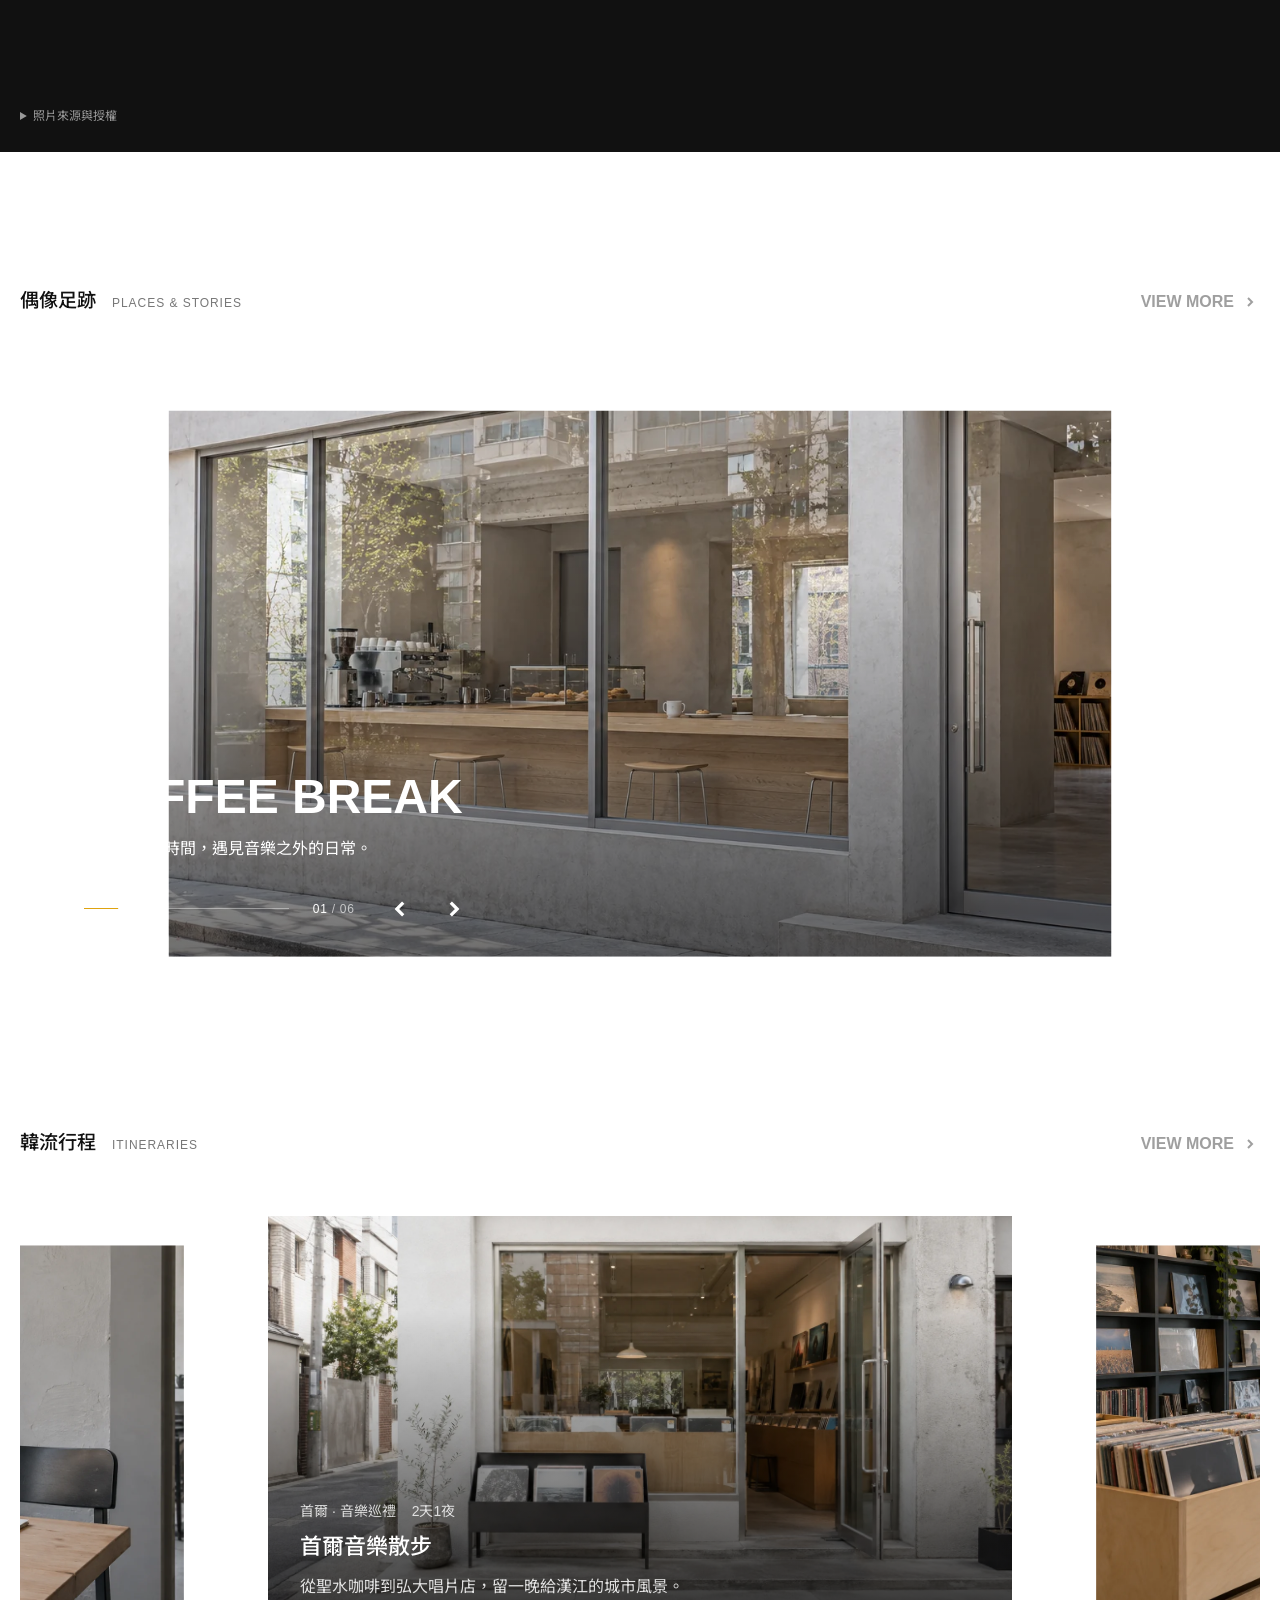
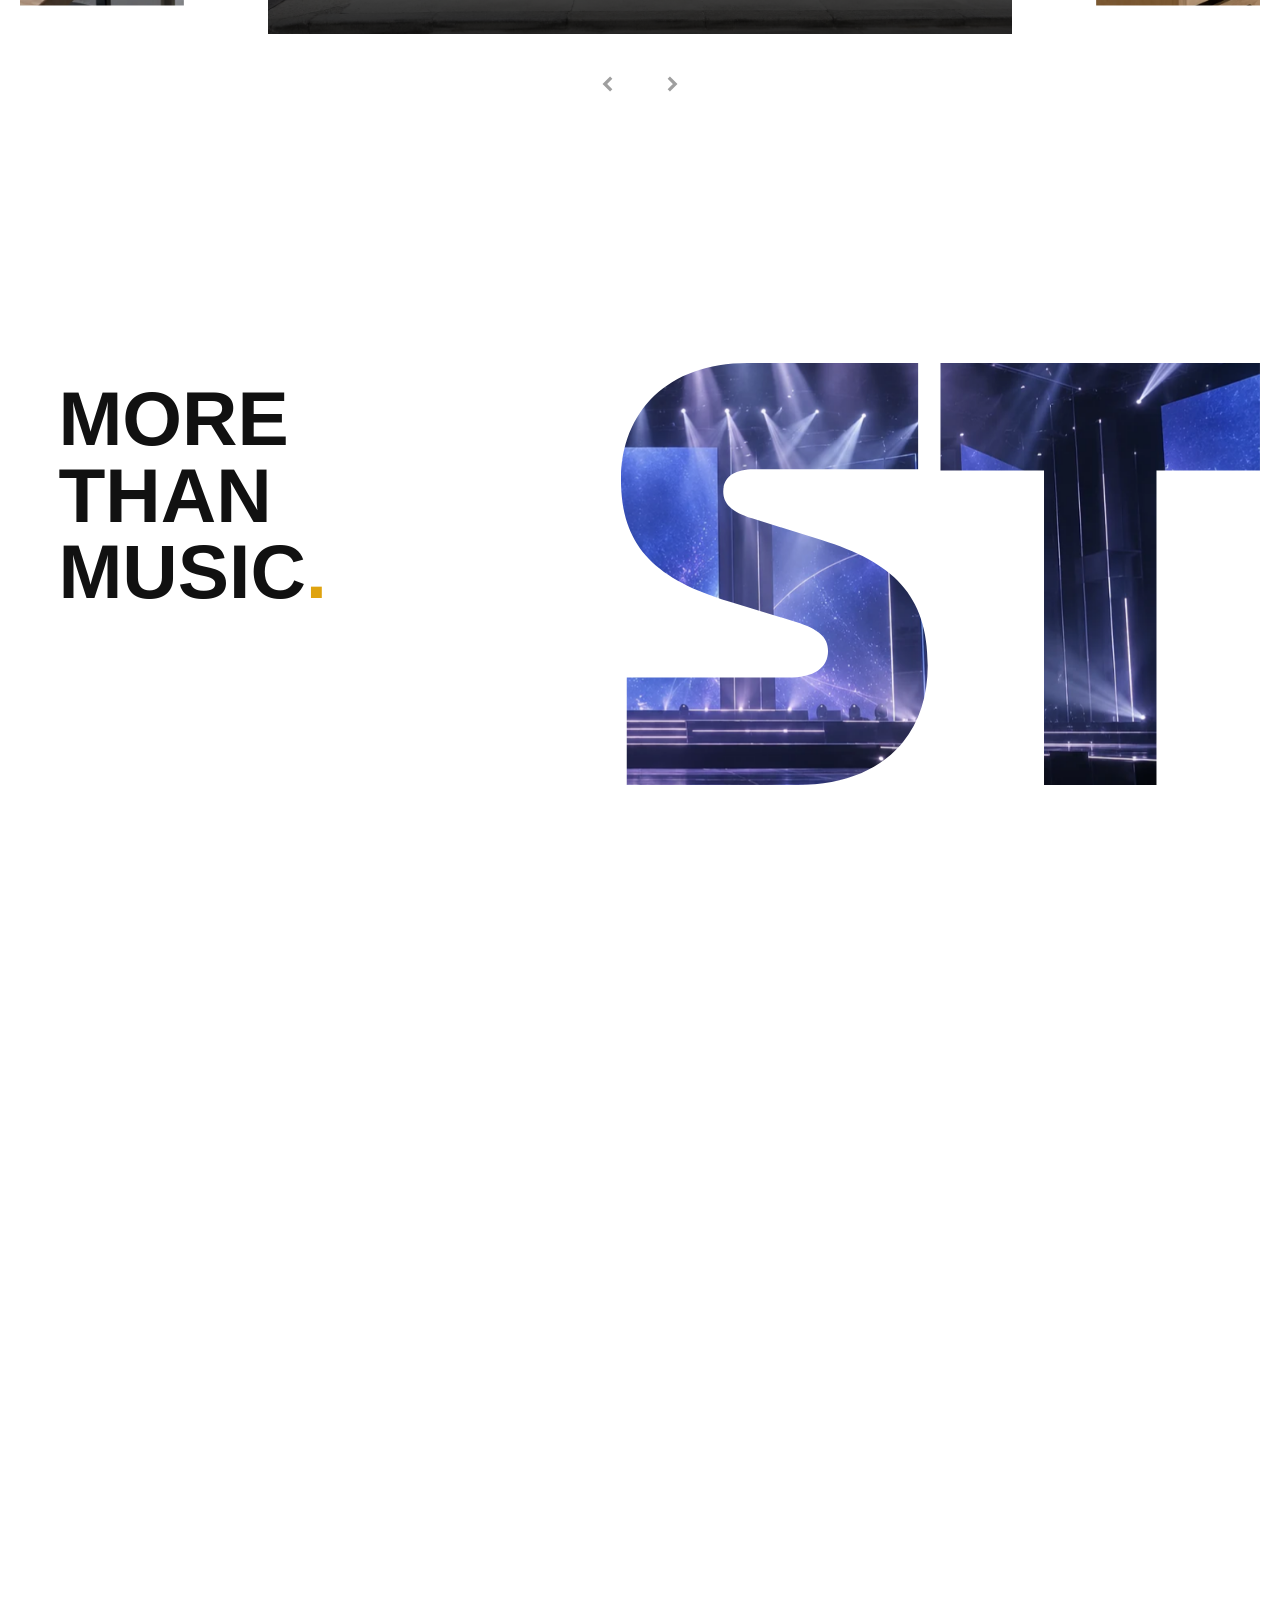
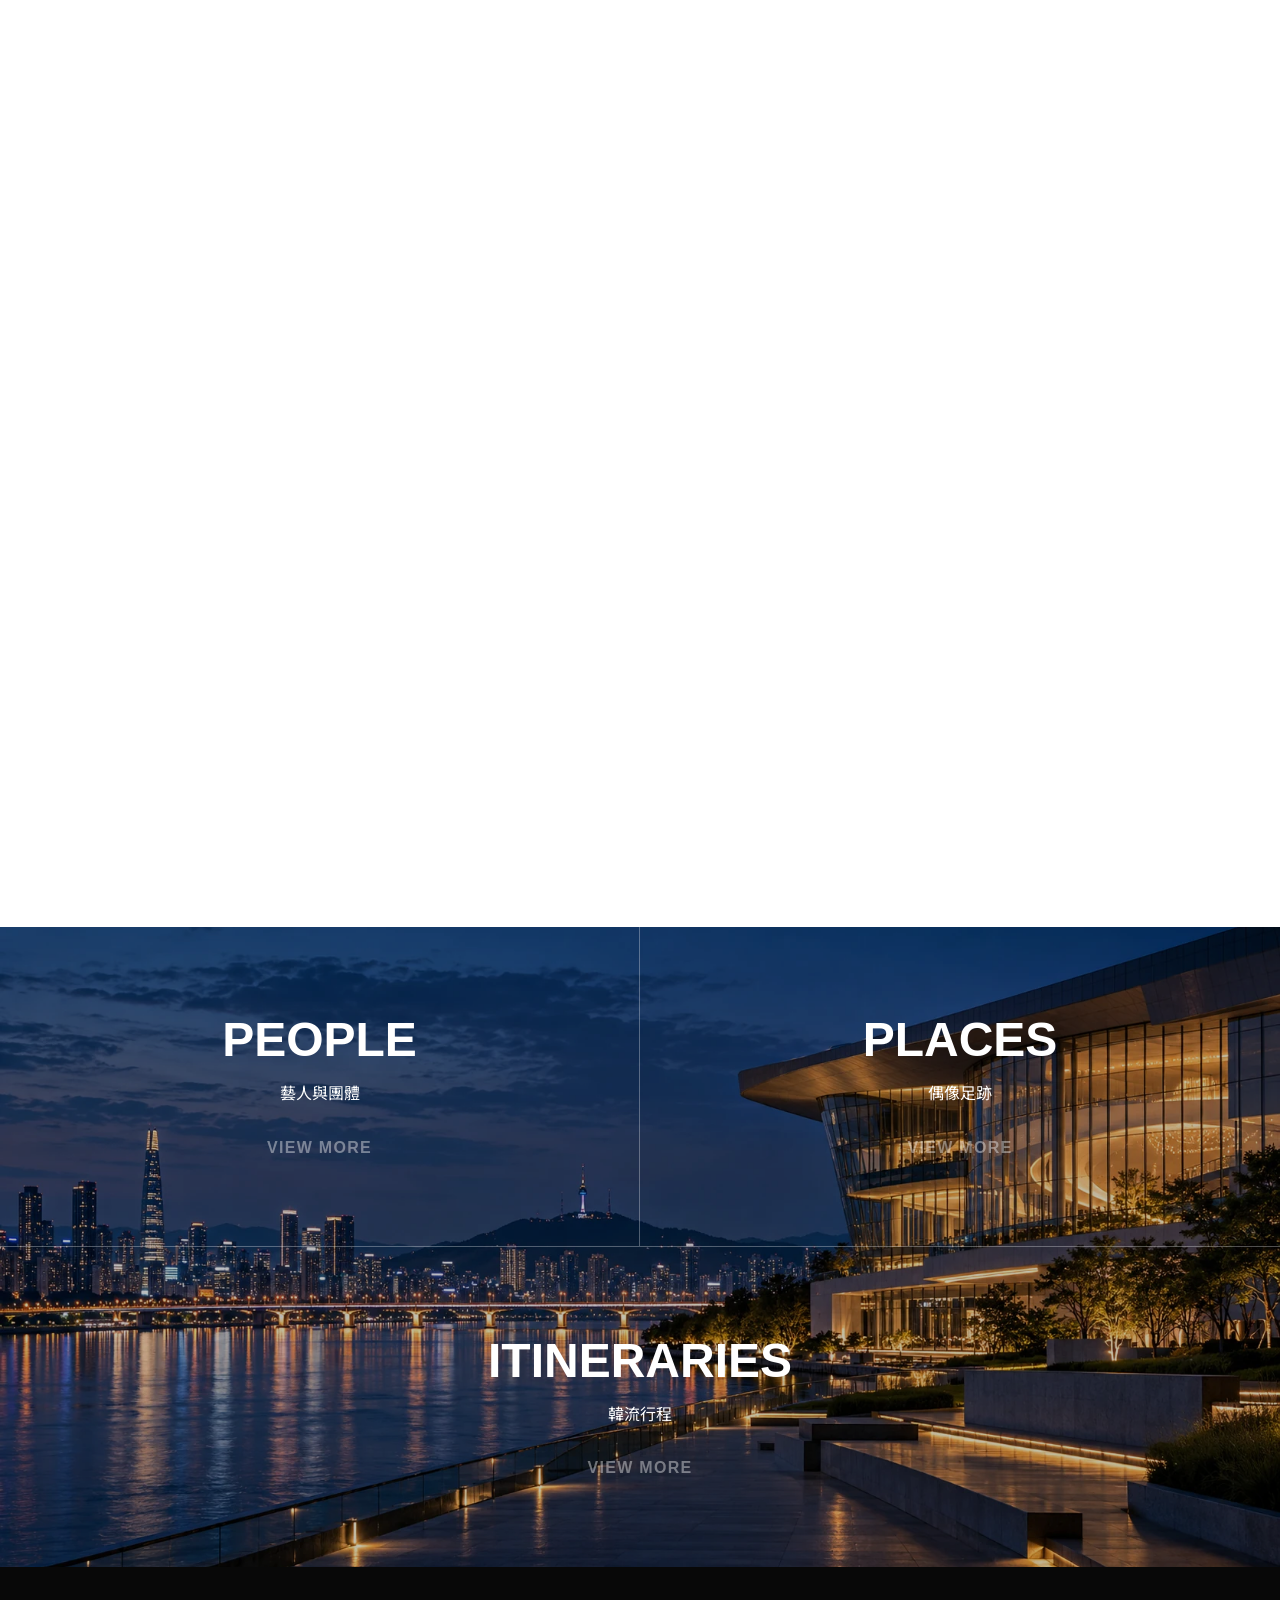
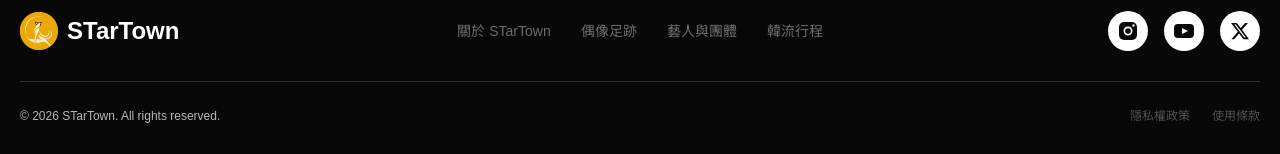
==== commit 0396c045: "Use consistent six-pixel more-link spacing" ====
--- a/index.html
+++ b/index.html
@@ -16,7 +16,7 @@
   <link rel="stylesheet" href="css/fonts.css?v=1">
   <link rel="stylesheet" href="css/common.css?v=12">
   <link rel="stylesheet" href="css/cms-header.css?v=32">
-  <link rel="stylesheet" href="css/index.css?v=106">
+  <link rel="stylesheet" href="css/index.css?v=107">
   <link rel="stylesheet" href="css/cms-footer.css?v=11">
   <script src="js/vendor/swiper-bundle.min.js" defer></script>
   <script src="js/vendor/gsap.min.js?v=3.15.0" defer></script>
--- a/css/index.css
+++ b/css/index.css
@@ -331,7 +331,7 @@
   transition: color 220ms ease;
   display: flex;
   align-items: center;
-  gap: 16px;
+  gap: 6px;
   font-size: 16px;
   font-weight: 700;
 }
@@ -1136,7 +1136,6 @@
 
   .sec .more {
     font-size: 12px;
-    gap: 12px;
   }
 
   .ind_B .reel {
